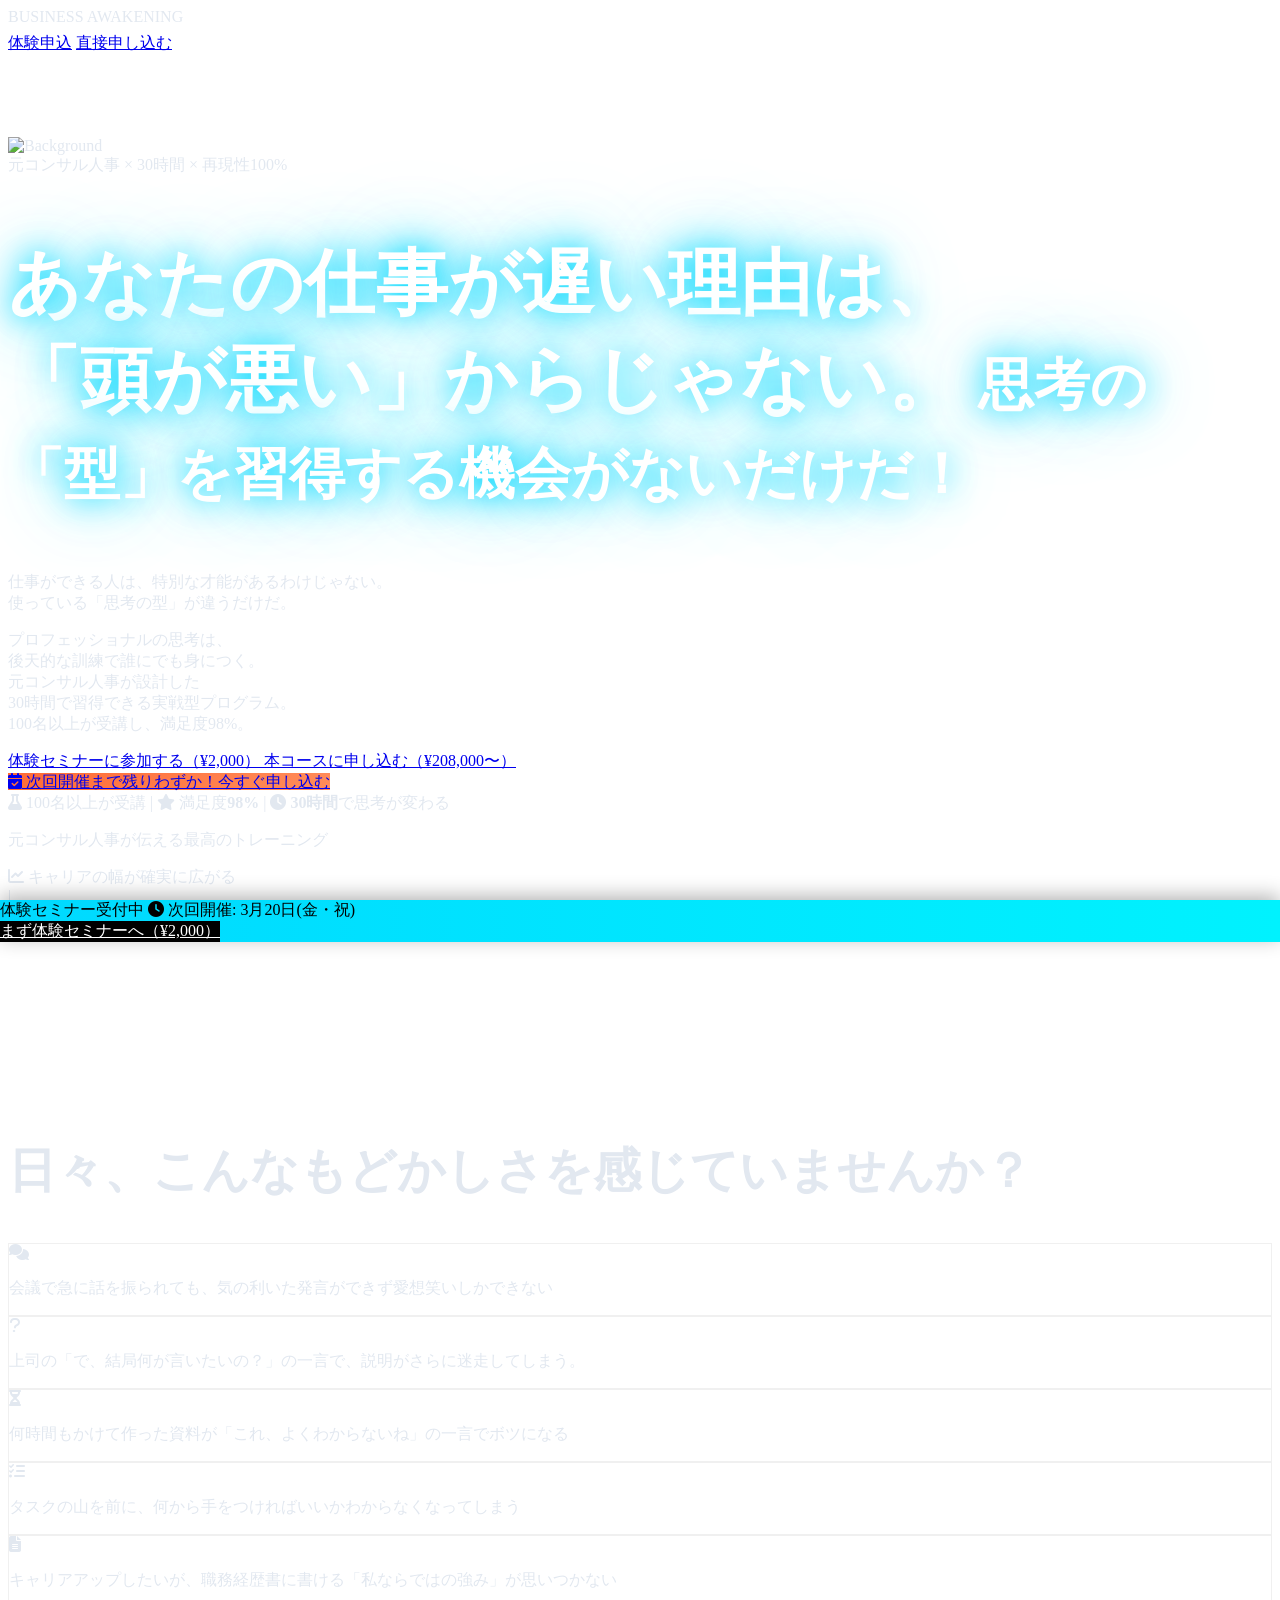
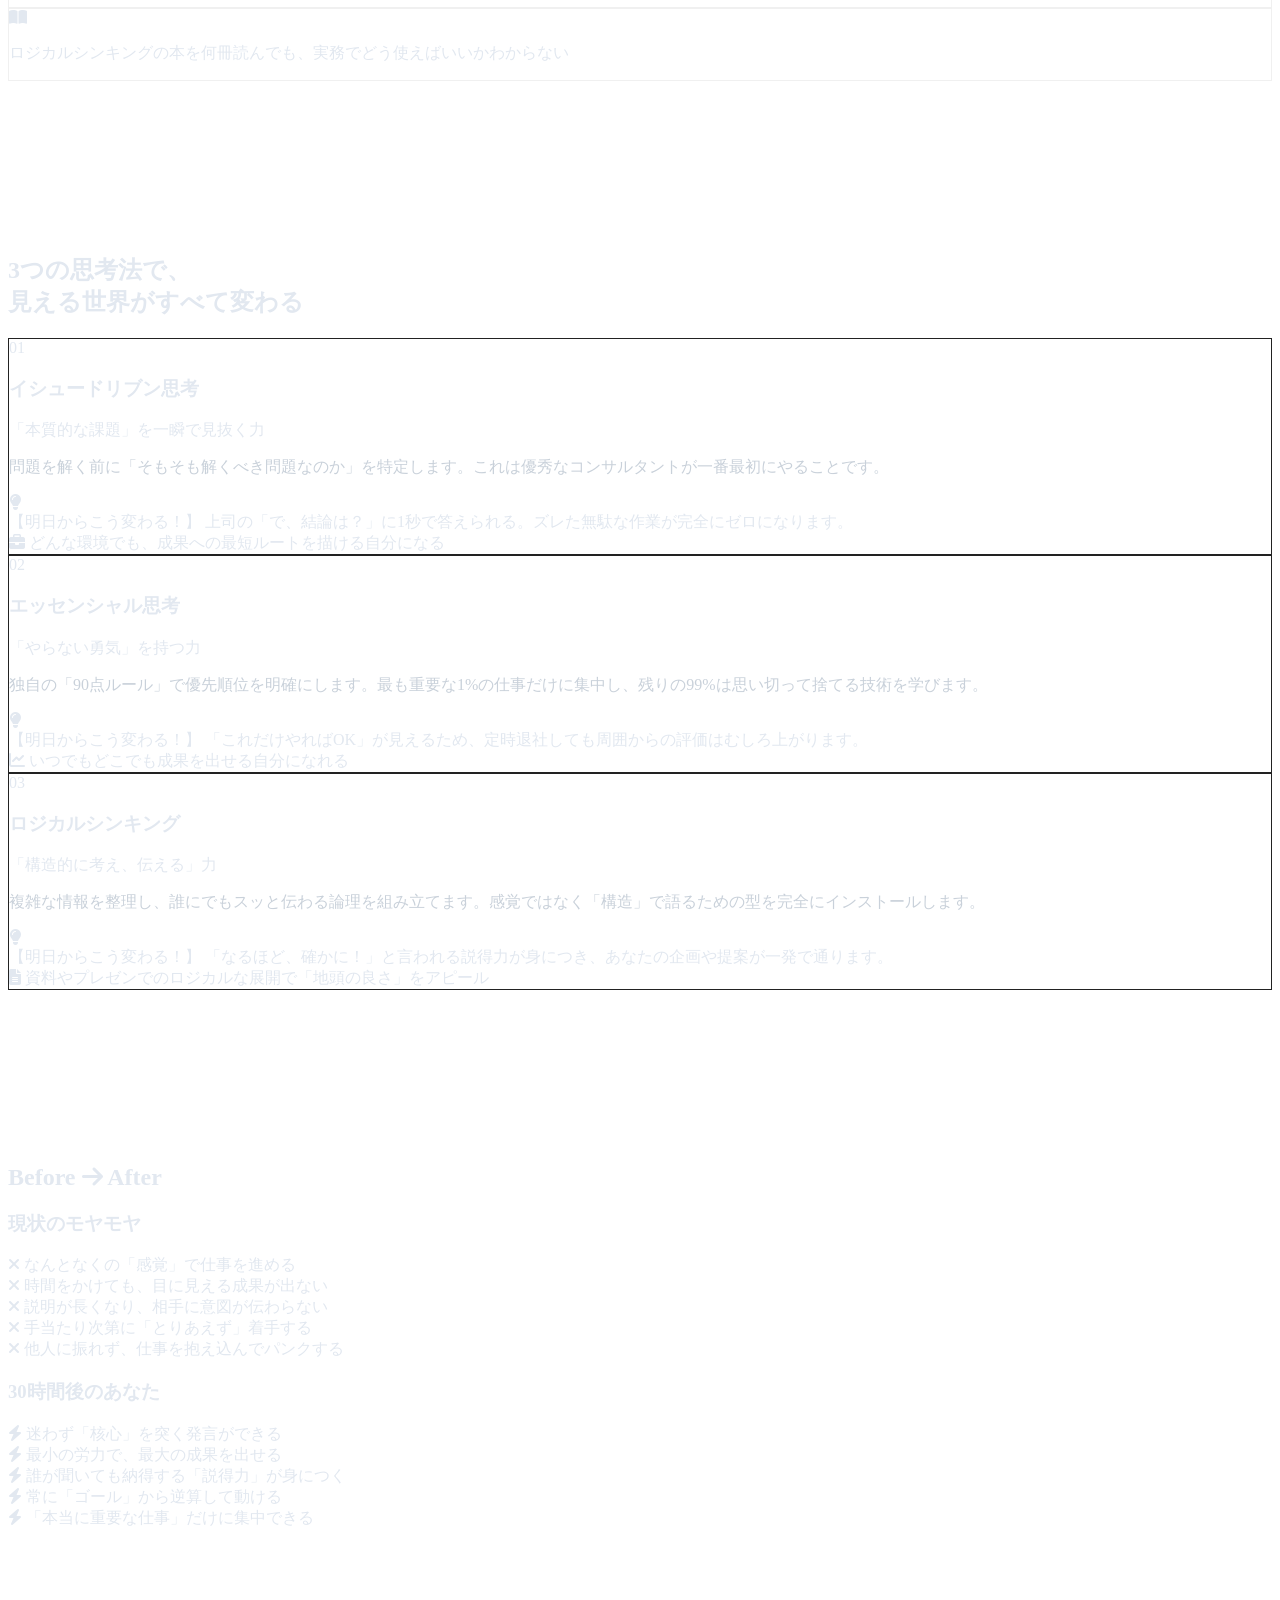
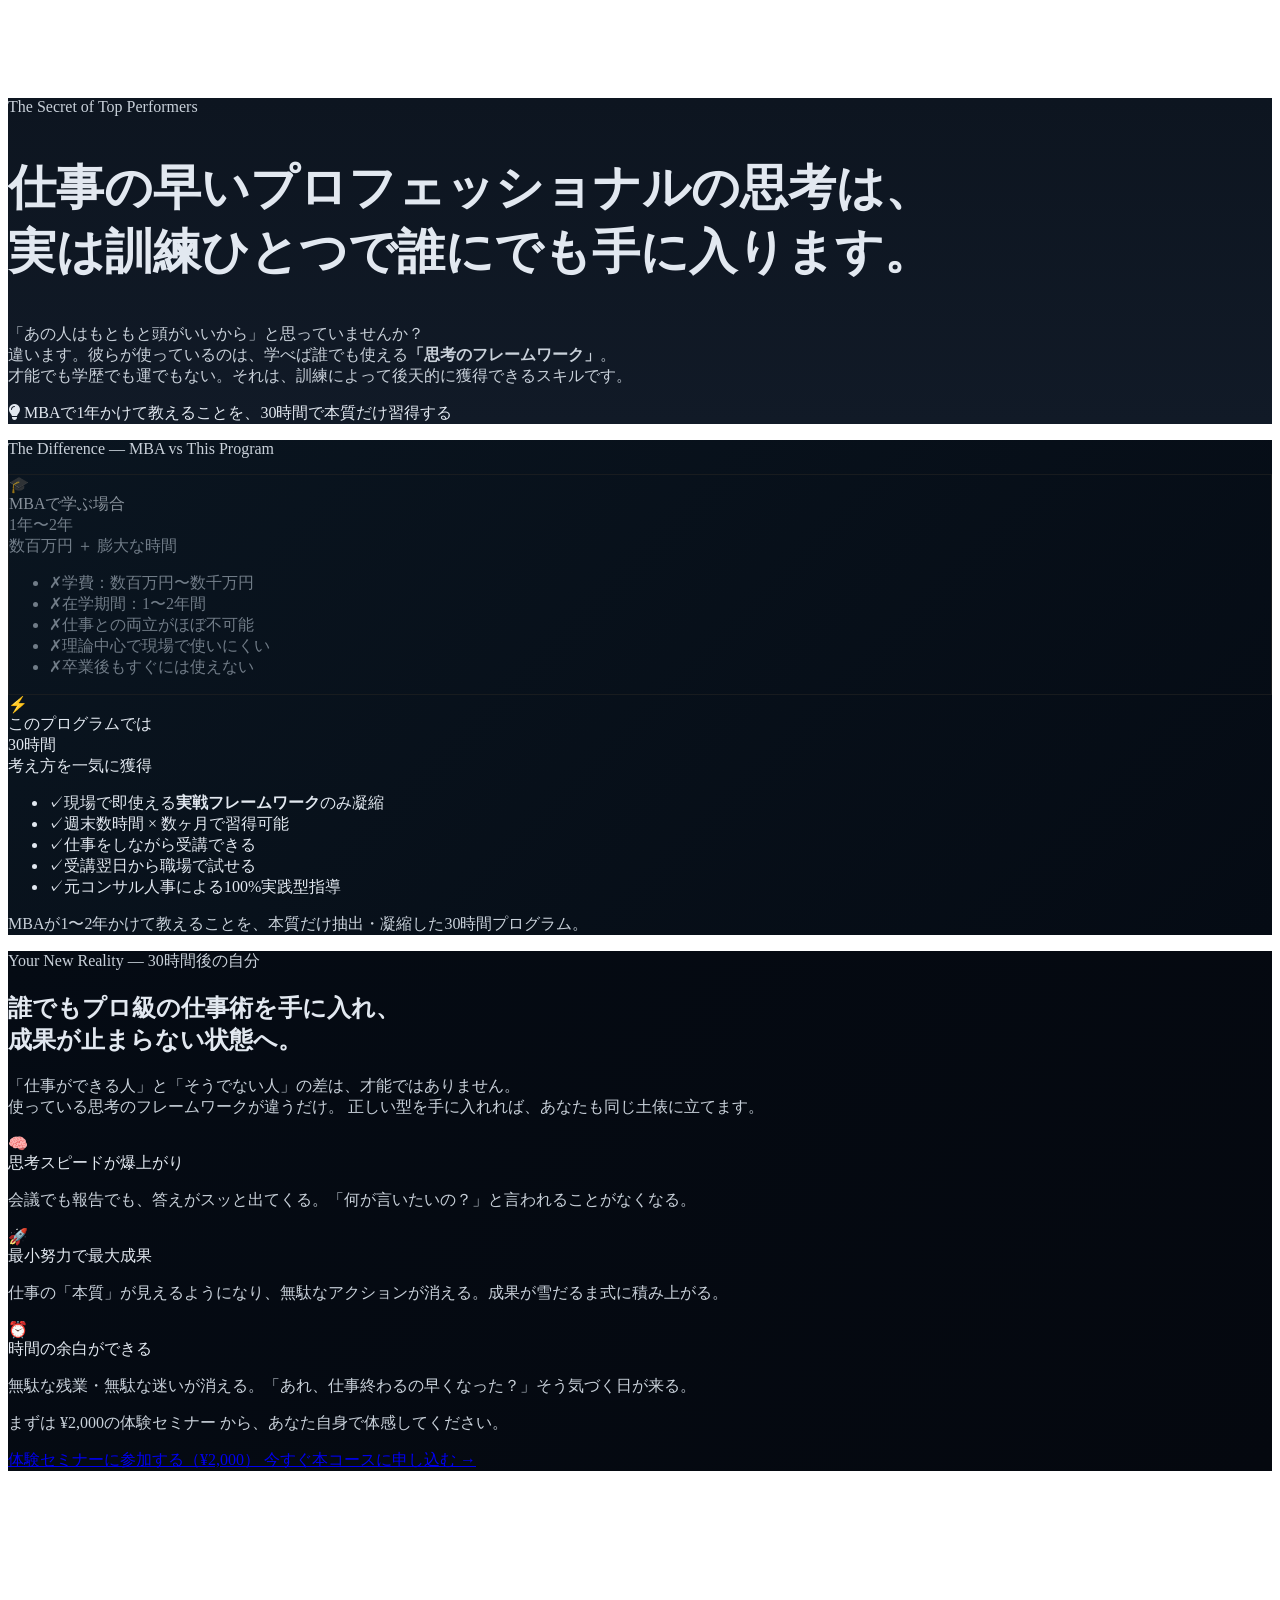
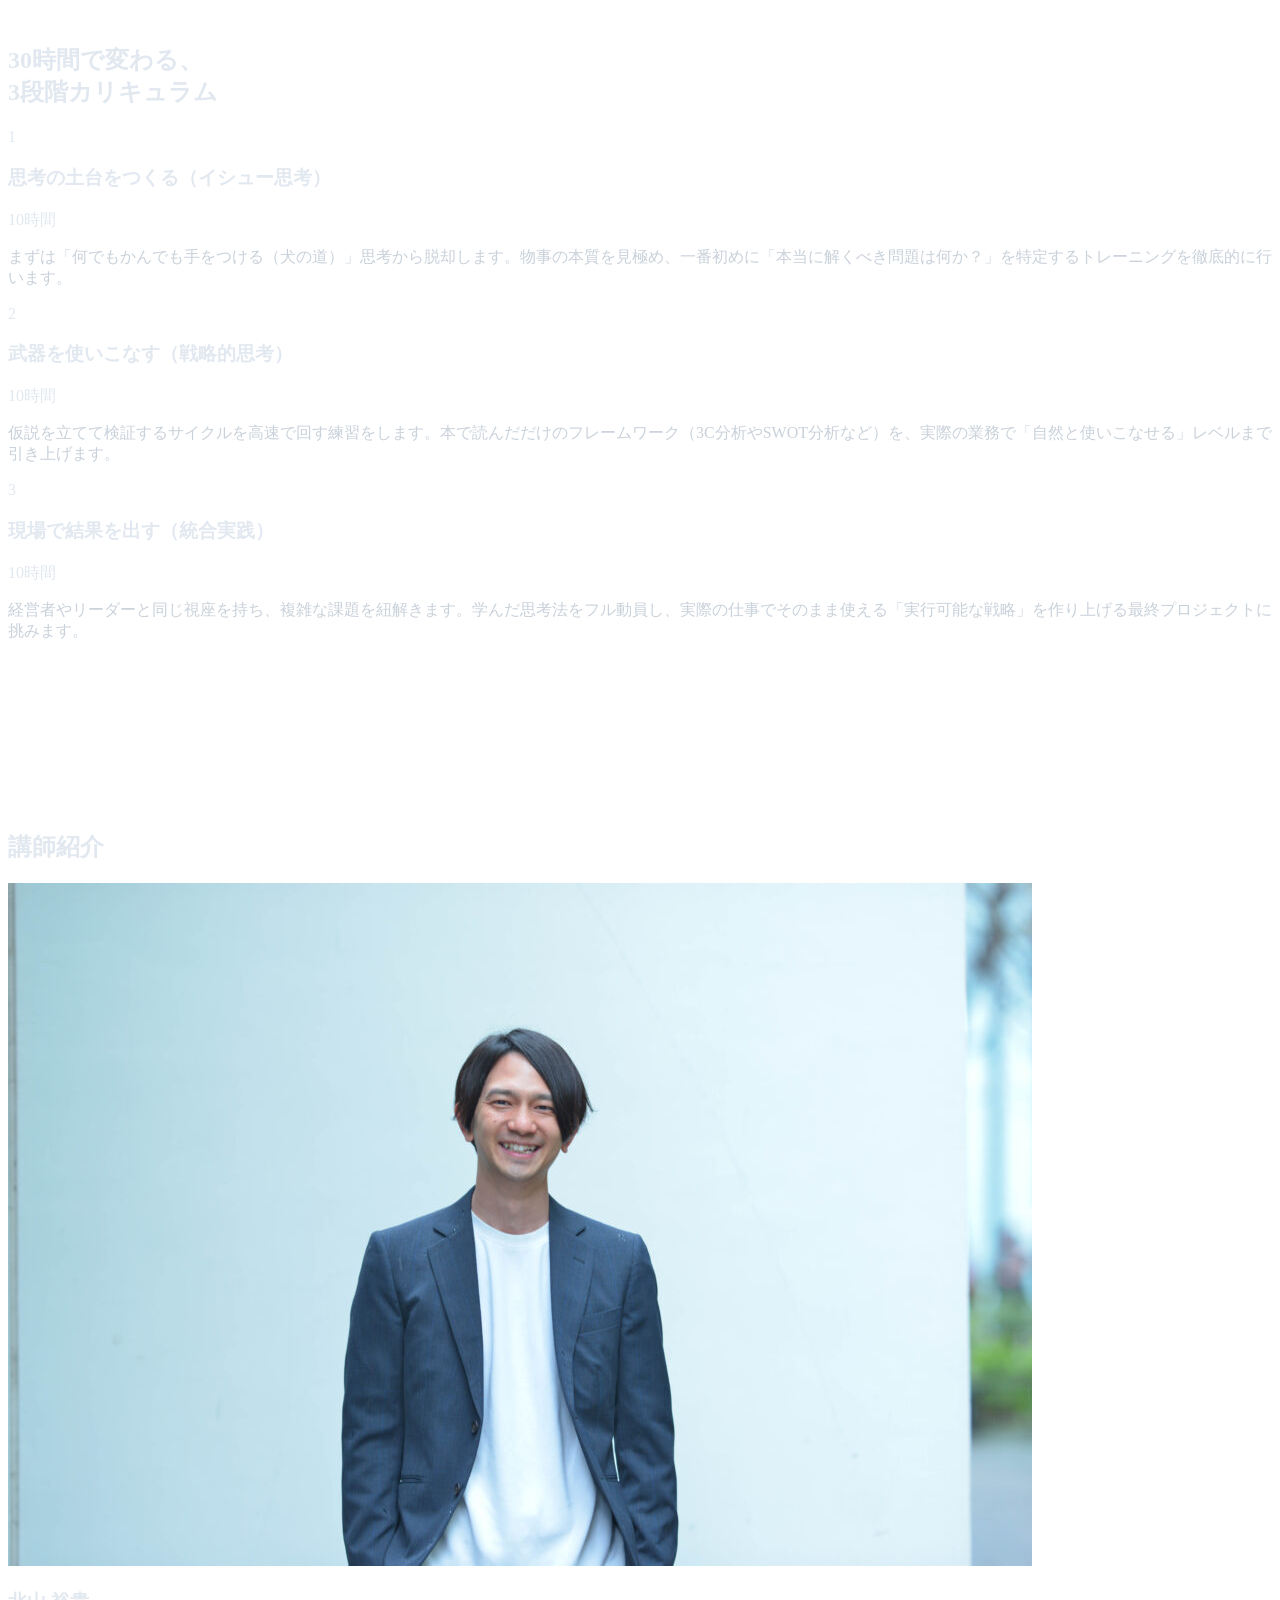
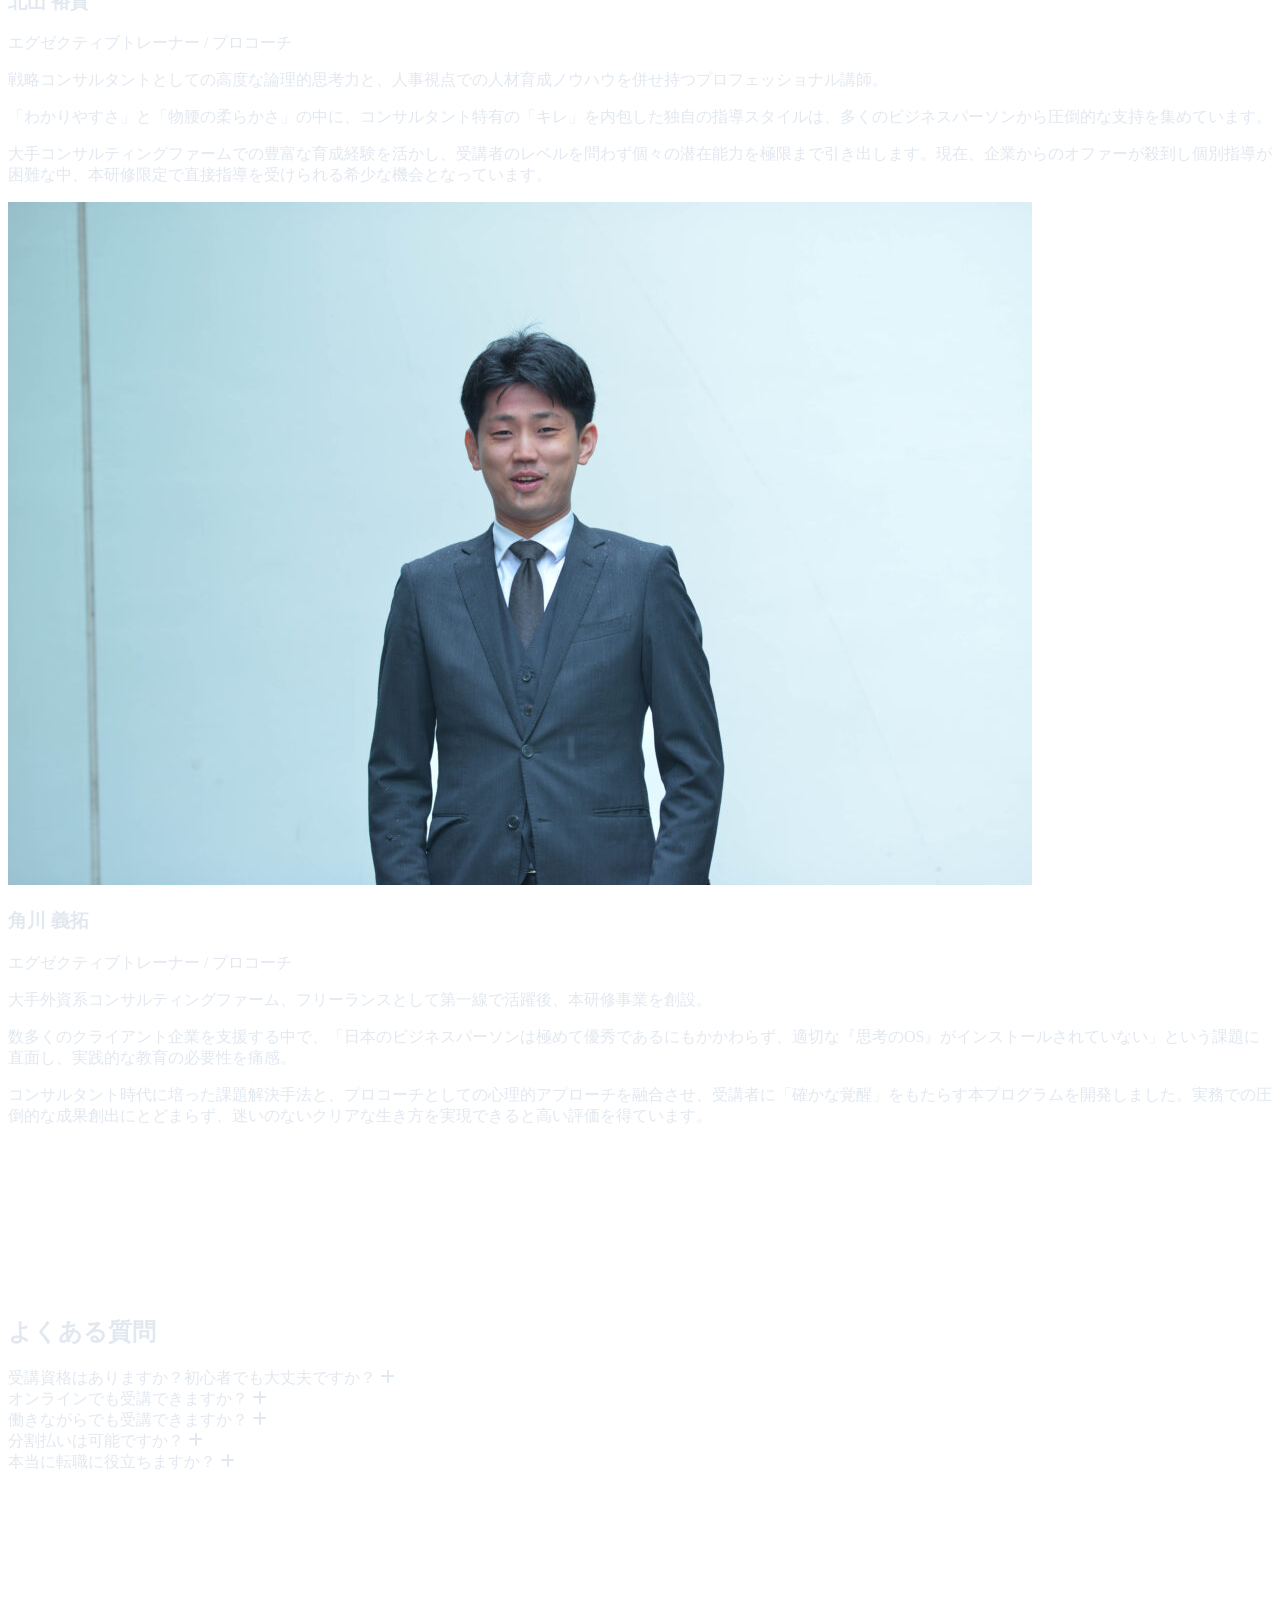
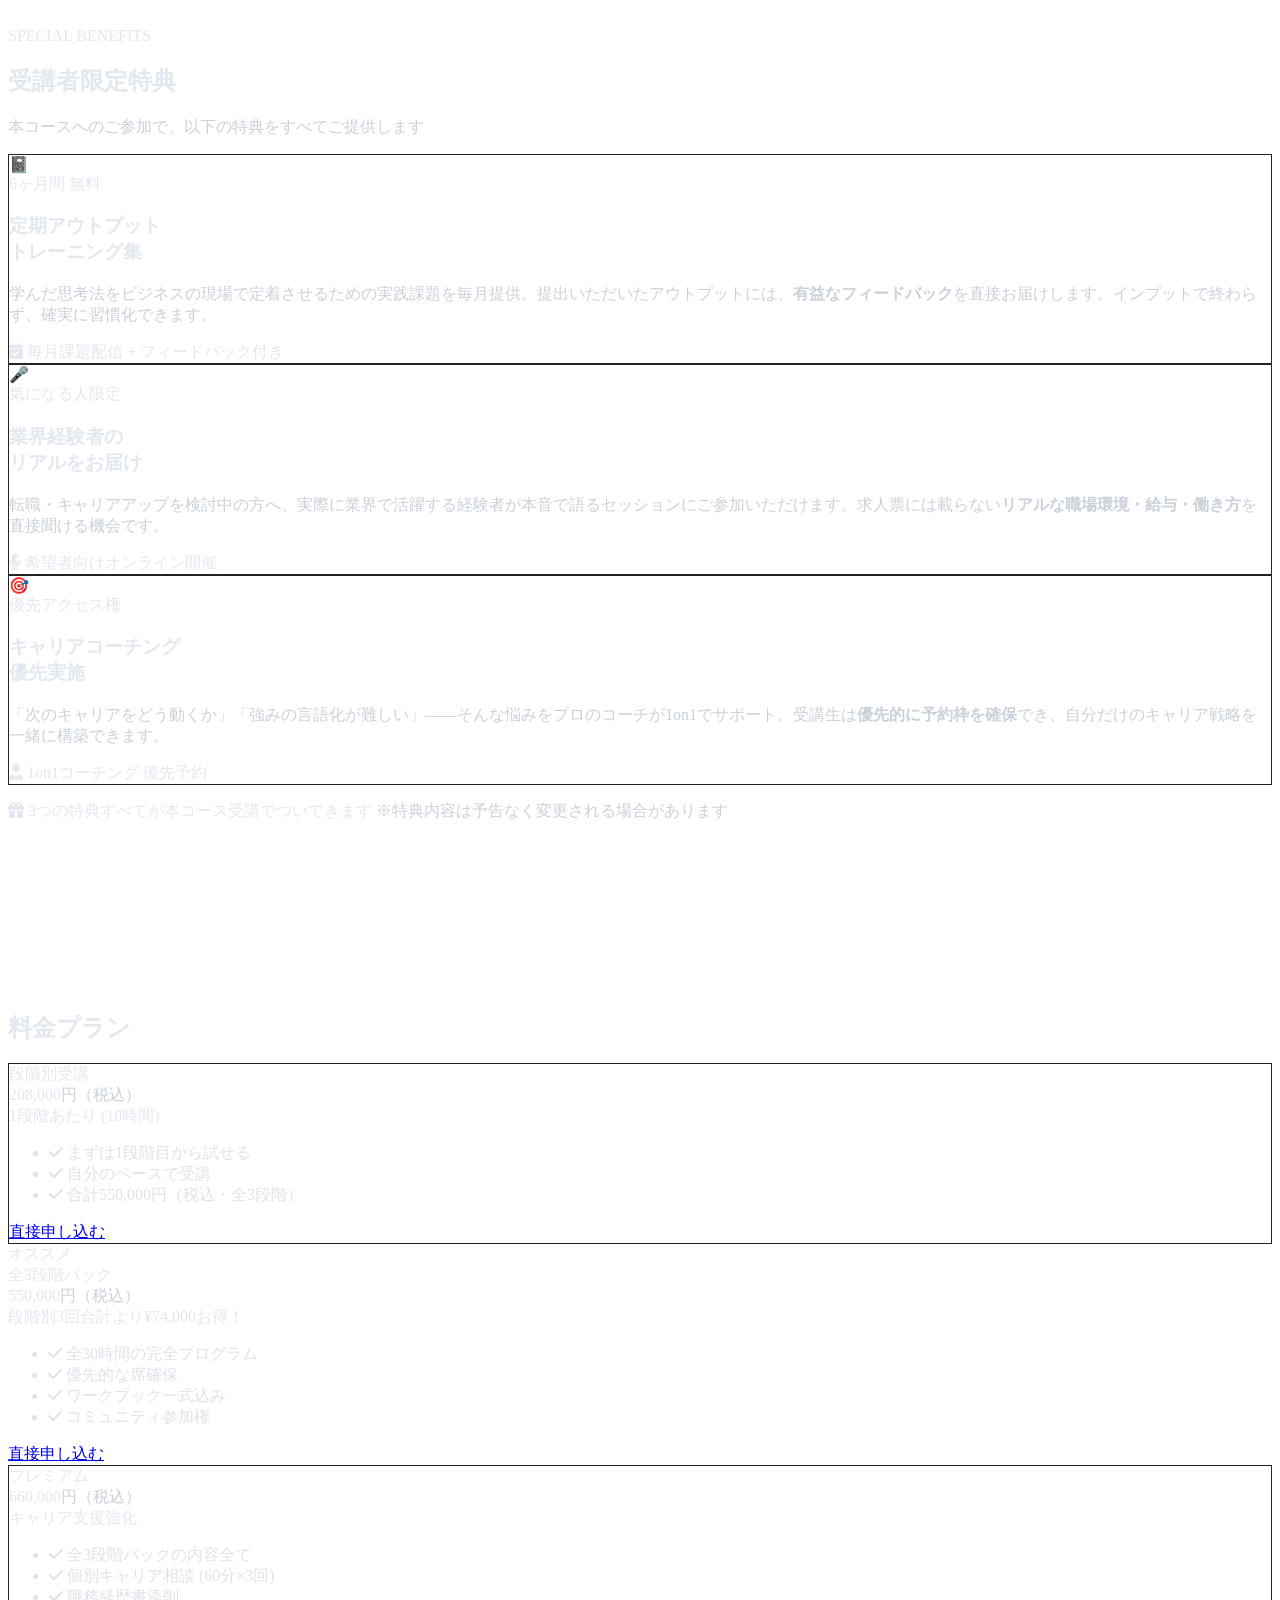
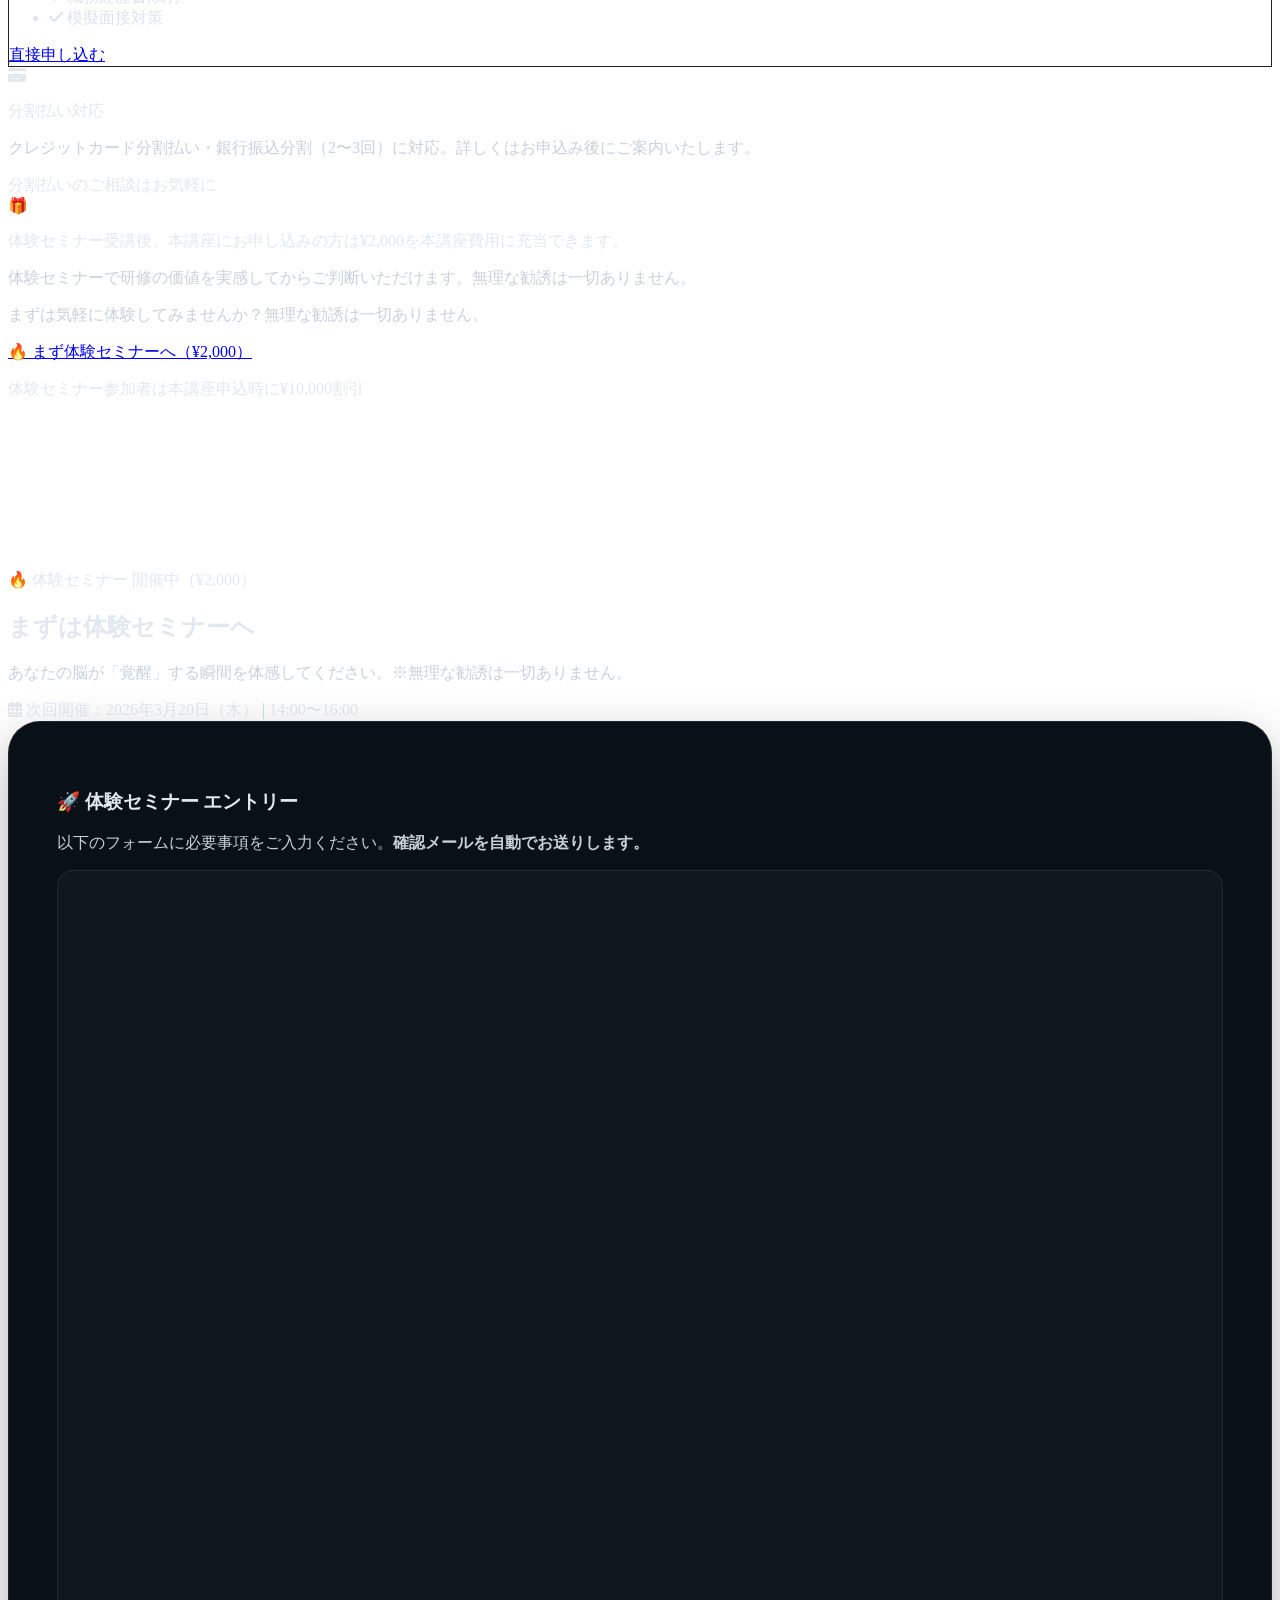
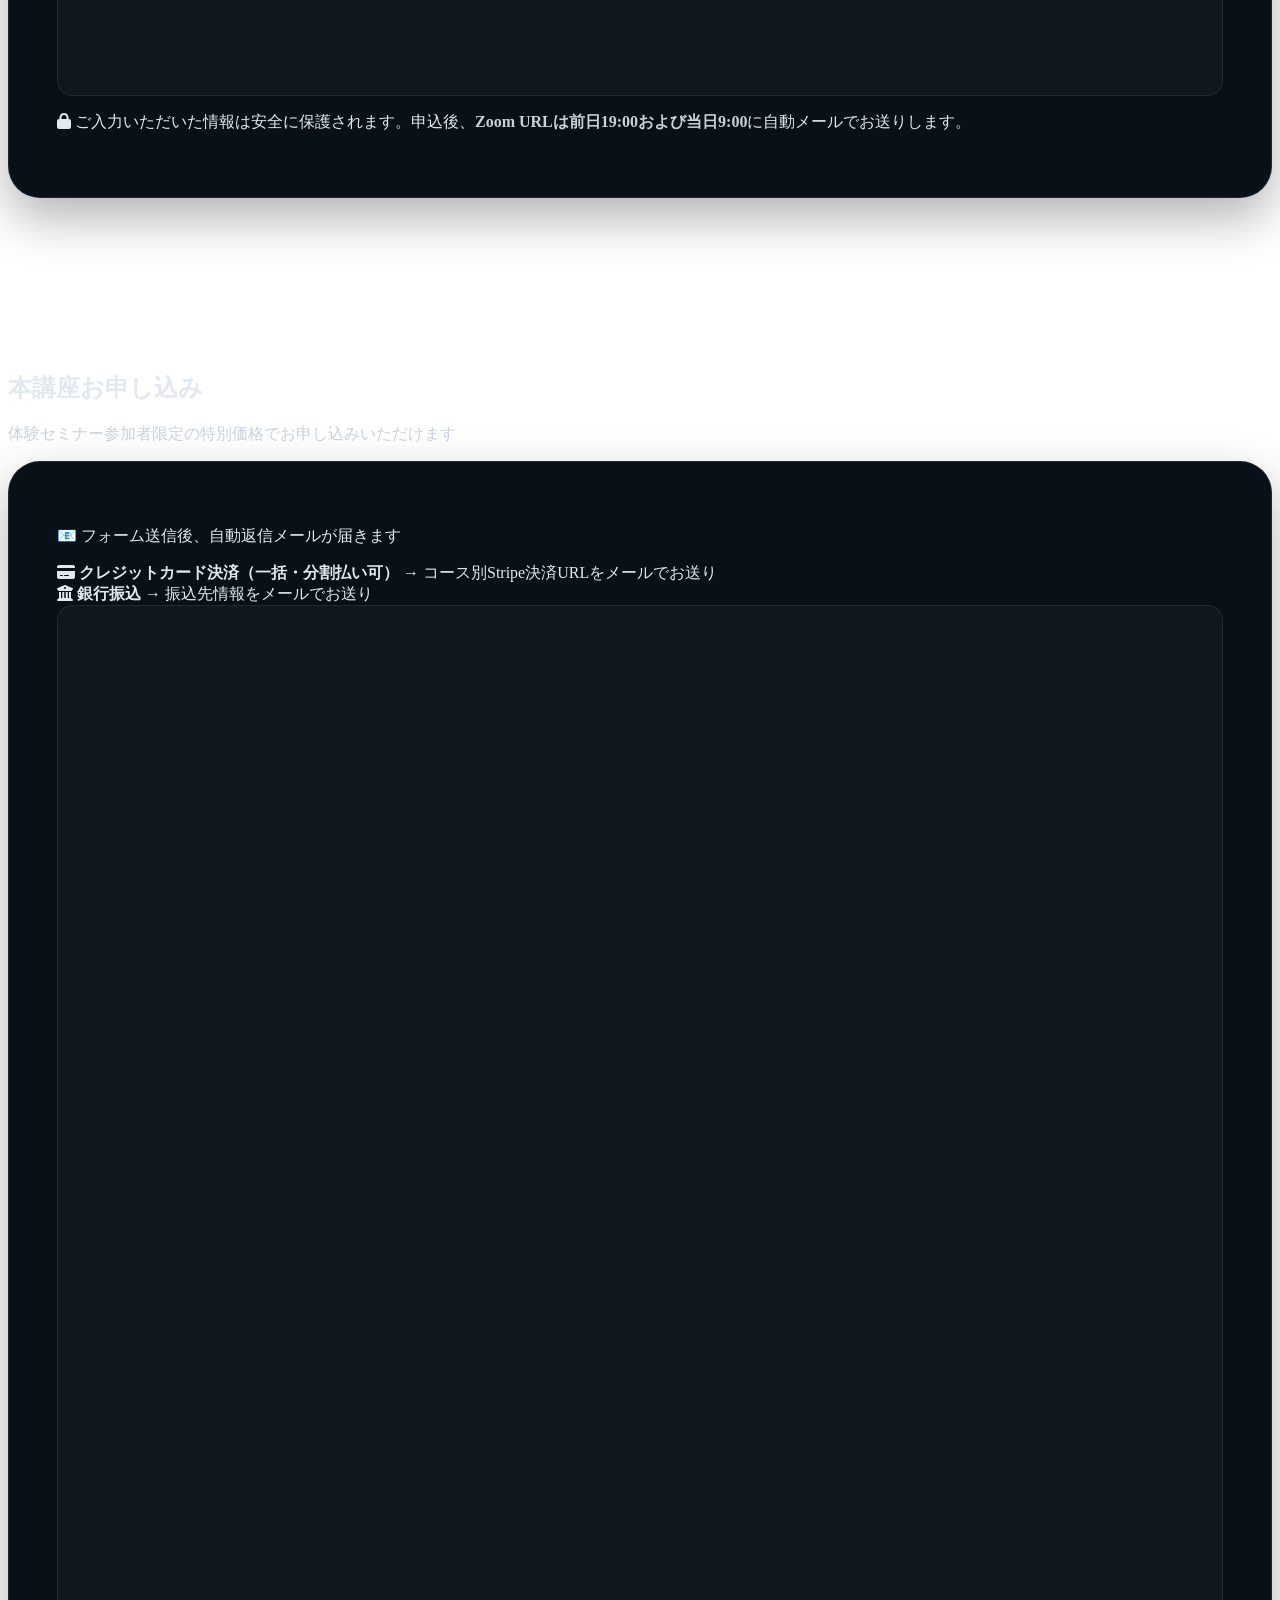
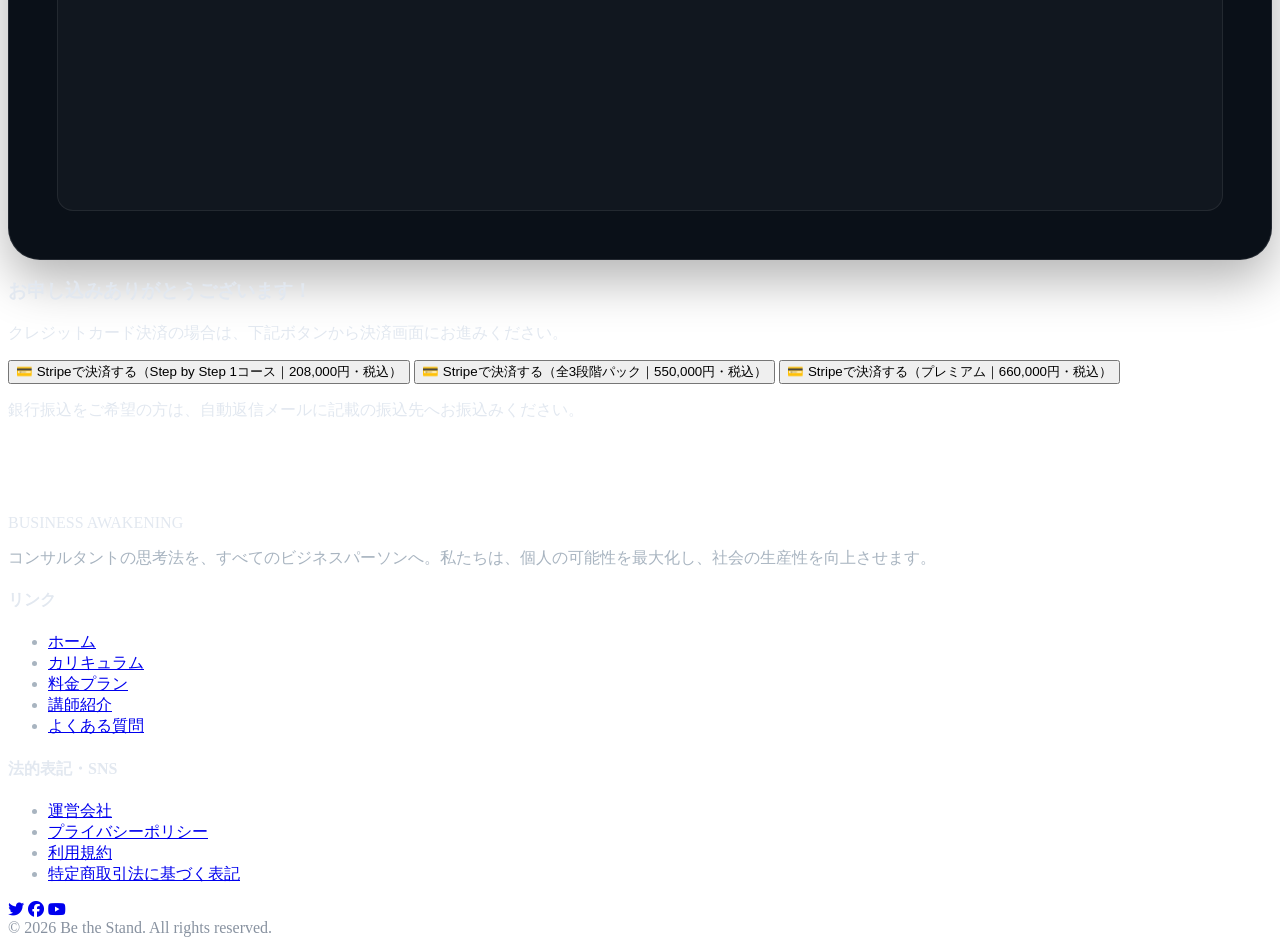
==== index.html @ 169f85e3 "Add files via upload" ====
<!DOCTYPE html>
<html lang="ja" class="scroll-smooth">
<head>
  <!-- Google Tag Manager -->
  <script>(function(w,d,s,l,i){w[l]=w[l]||[];w[l].push({'gtm.start':
  new Date().getTime(),event:'gtm.js'});var f=d.getElementsByTagName(s)[0],
  j=d.createElement(s),dl=l!='dataLayer'?'&l='+l:'';j.async=true;j.src=
  'https://www.googletagmanager.com/gtm.js?id='+i+dl;f.parentNode.insertBefore(j,f);
  })(window,document,'script','dataLayer','GTM-PL9WJMWV');</script>
  <!-- End Google Tag Manager -->

  <meta charset="UTF-8">
  <meta name="viewport" content="width=device-width, initial-scale=1.0, viewport-fit=cover">
  
  <!-- サイトタイトル -->
  <title>ビジネスマン覚醒研修 | あなたの能力覚醒</title>
  
  <!-- OGP設定 -->
  <meta property="og:title" content="ビジネスマン覚醒研修 | あなたの能力覚醒">
  <meta property="og:description" content="「あの人、なんか変わったな」と言われる30時間。元外資系コンサルタントが教える『思考のOS』アップデート講座。体験セミナー受付中。">
  <meta property="og:type" content="website">
  <meta property="og:url" content="https://business-asaking.netlify.app/"> 
  <meta property="og:image" content="https://business-asaking.netlify.app/ogp.jpg"> 
  <meta property="og:site_name" content="ビジネスマン覚醒研修">
  <meta property="og:locale" content="ja_JP">

  <!-- Twitterカード設定 -->
  <meta name="twitter:card" content="summary_large_image">
  <meta name="twitter:title" content="ビジネスマン覚醒研修 | あなたの能力覚醒">
  <meta name="twitter:description" content="「あの人、なんか変わったな」と言われる30時間。思考のOSをアップデートせよ。">
  <meta name="twitter:image" content="https://business-asaking.netlify.app/ogp.jpg">

  <!-- ファビコン設定 -->
  <link rel="icon" href="favicon.png" type="image/png">
  <link rel="apple-touch-icon" href="favicon.png">

  <!-- Resource hints -->
  <link rel="preconnect" href="https://fonts.googleapis.com">
  <link rel="preconnect" href="https://fonts.gstatic.com" crossorigin>
  <link rel="dns-prefetch" href="https://cdnjs.cloudflare.com">
  <link rel="dns-prefetch" href="https://cdn.tailwindcss.com">

  <!-- Tailwind CDN (config must come BEFORE this script) -->
  <script src="https://cdn.tailwindcss.com"></script>

  <!-- Custom styles -->
  <link rel="stylesheet" href="styles.css">
  <link href="https://fonts.googleapis.com/css2?family=Noto+Sans+JP:wght@300;400;500;700;900&display=swap" rel="stylesheet">
  <link rel="stylesheet" href="https://cdnjs.cloudflare.com/ajax/libs/font-awesome/6.4.0/css/all.min.css" media="print" onload="this.media='all'">
  <noscript><link rel="stylesheet" href="https://cdnjs.cloudflare.com/ajax/libs/font-awesome/6.4.0/css/all.min.css"></noscript>

  <script>
    tailwind.config = {
      theme: {
        extend: {
          fontFamily: {
            sans: ['Noto Sans JP', 'sans-serif'],
          },
          colors: {
            brand: {
              black: '#050505',
              blue: '#00D9FF',
              orange: '#FF6B35',
              dark: '#111111',
              gray: '#1a1a1a'
            }
          }
        }
      }
    }
  </script>
</head>
<body class="antialiased selection:bg-brand-blue selection:text-black font-sans">
  <!-- Google Tag Manager (noscript) -->
  <noscript><iframe src="https://www.googletagmanager.com/ns.html?id=GTM-PL9WJMWV"
  height="0" width="0" style="display:none;visibility:hidden"></iframe></noscript>
  <!-- End Google Tag Manager (noscript) -->

  <!-- 固定CTAボタン（スクロール時表示） -->
  <div id="floating-cta" class="transition-colors duration-500">
    <div class="max-w-7xl mx-auto px-4 md:px-6 py-3 md:py-4 flex items-center justify-between gap-3">
      <!-- 左：テキスト情報 -->
      <div id="fcta-text" class="min-w-0">
        <span id="fcta-label" class="font-bold text-sm md:text-base block leading-snug truncate">体験セミナー受付中</span>
        <span id="fcta-sub" class="text-xs opacity-80 flex items-center gap-1"><i class="fas fa-clock"></i> <span id="fcta-sub-text">次回開催: 3月20日(金・祝)</span></span>
      </div>
      <!-- 右：CTAボタン（スクロール深度で変化） -->
      <a id="fcta-btn"
         href="https://docs.google.com/forms/d/e/1FAIpQLSeyOZymUPss9dDELMvaRgd3dVkD0wESOj8tNZwcoSqpw1XI_A/viewform"
         target="_blank" rel="noopener"
         class="shrink-0 font-bold py-2.5 px-4 md:py-3 md:px-8 rounded-full transition-all duration-300 text-xs sm:text-sm md:text-base whitespace-nowrap flex items-center justify-center text-center">
        まず体験セミナーへ（¥2,000）
      </a>
    </div>
  </div>

  <!-- Exit Intent Popup -->
  <div id="exit-popup">
    <div class="bg-brand-dark border border-brand-blue rounded-3xl p-12 max-w-2xl mx-4 relative">
      <button onclick="closeExitPopup()" class="absolute top-4 right-4 text-white hover:text-brand-blue text-2xl">
        <i class="fas fa-times"></i>
      </button>
      
      <div class="text-center">
        <div class="text-6xl mb-6">⚡</div>
        <h3 class="text-3xl font-black text-white mb-4">ちょっと待ってください！</h3>
        <p class="text-xl text-gray-300 mb-8">
          今だけの<span class="text-brand-orange font-bold">特別割引</span>をご用意しています
        </p>
        
        <div class="bg-brand-orange/10 border border-brand-orange rounded-2xl p-6 mb-8">
          <p class="text-brand-orange font-bold text-lg mb-2">🎁 体験セミナー特典</p>
          <p class="text-white text-2xl font-black">当日決定で <span class="text-brand-blue">¥10,000 OFF</span></p>
          <p class="text-sm text-gray-400 mt-2">体験セミナー当日にお申し込みの方限定</p>
        </div>

        <a href="#cta" onclick="closeExitPopup()" class="btn-glow inline-block bg-brand-blue text-black font-bold text-lg py-4 px-12 rounded-full mb-3">
          体験セミナーに申し込む（¥2,000）
        </a>
        <a href="#main-course" onclick="closeExitPopup()" class="inline-block text-white/70 text-sm underline hover:text-white transition-colors mt-2">
          直接申し込む
        </a>
      </div>
    </div>
  </div>

  <!-- フォーム自動保存通知 -->
  <div id="form-save-notification" class="form-save-notification">
    <i class="fas fa-check-circle mr-2"></i>入力内容を保存しました
  </div>

  <!-- Navigation -->
  <nav id="navbar" class="fixed top-0 left-0 w-full z-50 py-4 md:py-6 transition-all duration-300">
    <div class="max-w-7xl mx-auto px-4 md:px-12 flex justify-between items-center">
      <div class="font-black text-xl tracking-wider text-white">
        BUSINESS <span class="text-brand-blue">AWAKENING</span>
      </div>
      <a href="#cta" class="bg-brand-blue text-black font-bold py-2 px-5 rounded-full text-xs hover:opacity-90 transition-opacity shadow-[0_4px_14px_rgba(0,217,255,0.2)] min-h-[36px] inline-flex items-center">体験申込</a>
              <a href="#main-course" class="nav-secondary hidden sm:inline-block bg-white text-black font-bold py-2 px-4 rounded-full text-xs hover:bg-gray-100 transition-colors shadow-[0_4px_14px_rgba(0,0,0,0.1)]">直接申し込む</a>
    </div>
  </nav>

  <!-- Section 1: Hero -->
  <section id="hero" class="relative min-h-[100svh] flex items-center justify-center overflow-hidden pt-20 pb-12">
      <div class="hero-dot" data-dot="1"></div>
      <div class="hero-dot" data-dot="2"></div>
    </div>
    <!-- Background Image with Overlay -->
    <div class="absolute inset-0 z-0">
      <img src="https://images.unsplash.com/photo-1550751827-4bd374c3f58b?q=80&w=2070&auto=format&fit=crop" alt="Background" class="w-full h-full object-cover opacity-30" loading="lazy">
      <div class="absolute inset-0 bg-gradient-to-b from-brand-black via-brand-black/80 to-brand-black"></div>
    </div>

    <!-- Lighting Effects -->
    <div class="absolute inset-0 bg-[radial-gradient(circle_at_50%_30%,rgba(0,217,255,0.15)_0%,transparent_50%)] z-0 pointer-events-none"></div>
    
    <div class="max-w-5xl mx-auto px-6 relative z-10 text-center">
      <!-- ===== [A/B-TEST: HERO-COPY] variant=story | variant=original ===== -->
      <div class="reveal text-brand-blue font-black tracking-[0.3em] text-xs mb-5 uppercase" style="transition-delay:0.05s">
        元コンサル人事 × 30時間 × 再現性100%
      </div>
      
      <h1 class="reveal fluid-h1 font-black leading-[1.2] tracking-tight mb-5 hero-title-glow">
        あなたの仕事が遅い理由は、<br>
        <span class="text-brand-orange">「頭が悪い」からじゃない。</span>
        <span class="block mt-1 text-brand-blue" style="font-size:clamp(1.3rem,4vw + 0.5rem, 3.5rem)">思考の「型」を習得する機会がないだけだ！</span>
      </h1>
      <div class="reveal mb-8 tracking-wide max-w-3xl mx-auto leading-relaxed" style="transition-delay: 0.2s">
        <p class="text-lg md:text-xl font-bold text-white mb-3 drop-shadow-[0_4px_10px_rgba(0,0,0,0.8)]">仕事ができる人は、特別な才能があるわけじゃない。<br class="sm:hidden">使っている「思考の型」が違うだけだ。</p>
        <p class="text-base md:text-lg text-gray-300 font-bold drop-shadow-[0_4px_10px_rgba(0,0,0,0.8)] leading-relaxed">プロフェッショナルの思考は、<br class="sm:hidden"><span class="text-brand-blue">後天的な訓練で誰にでも身につく</span>。<br class="sm:hidden">元コンサル人事が設計した<br class="sm:hidden"><span class="text-brand-orange">30時間で習得できる実戦型プログラム</span>。<br class="sm:hidden">100名以上が受講し、満足度98%。</p>
      </div>
      
      <div class="reveal flex flex-col sm:flex-row items-center justify-center gap-3" style="transition-delay: 0.4s">
        <a href="#cta" class="btn-glow bg-brand-blue text-black font-bold text-base sm:text-lg py-4 px-7 rounded-full w-full sm:w-auto flex items-center justify-center text-center leading-tight shadow-[0_0_30px_rgba(0,217,255,0.4)] min-h-[52px]">
          体験セミナーに参加する<span class="text-xs sm:text-sm ml-1 opacity-80">（¥2,000）</span>
        </a>
        <a href="#main-course" class="bg-white/10 border border-white/30 text-white font-bold text-base sm:text-lg py-4 px-7 rounded-full w-full sm:w-auto flex items-center justify-center text-center leading-tight hover:bg-white/20 transition-colors min-h-[52px]">
          本コースに申し込む<span class="text-xs sm:text-sm ml-1 text-brand-blue opacity-80">（¥208,000〜）</span>
        </a>
      </div>

      <!-- 期間限定バッジ -->
      <a href="https://docs.google.com/forms/d/e/1FAIpQLSeyOZymUPss9dDELMvaRgd3dVkD0wESOj8tNZwcoSqpw1XI_A/viewform" target="_blank" rel="noopener" class="reveal mt-6 inline-flex items-center gap-3 seats-counter text-white font-black px-5 py-3 rounded-full text-sm sm:text-base cursor-pointer" style="transition-delay: 0.5s">
        <i class="fas fa-calendar-check"></i>
        <span>次回開催まで残りわずか！今すぐ申し込む</span>
      </a>

      <div class="reveal mt-5 flex flex-wrap justify-center items-center gap-x-4 gap-y-2 text-xs sm:text-sm text-gray-400 font-medium" style="transition-delay: 0.6s">
        <span class="flex items-center gap-2"><i class="fas fa-flask text-brand-blue"></i> 100名以上が受講</span>
        <span class="text-gray-700">|</span>
        <span class="flex items-center gap-2"><i class="fas fa-star text-brand-orange"></i> 満足度<strong class="text-brand-orange">98%</strong></span>
        <span class="text-gray-700">|</span>
        <span class="flex items-center gap-2"><i class="fas fa-clock text-brand-blue"></i> <strong class="text-white">30時間</strong>で思考が変わる</span>
      </div>

      <!-- Badge -->
      <div class="reveal mt-8 inline-block bg-gradient-to-br from-[#111]/90 to-[#0a101a]/90 backdrop-blur-md border border-brand-blue/30 rounded-2xl py-4 px-6 md:px-10" style="transition-delay: 0.8s">
        <p class="text-brand-blue text-xs font-bold mb-2 tracking-wider">元コンサル人事が伝える最高のトレーニング</p>
        <div class="flex flex-col sm:flex-row items-center justify-center gap-3 font-bold text-sm sm:text-base">
          <div class="flex items-center gap-2">
            <i class="fas fa-chart-line text-brand-orange"></i>
            <span class="text-white">キャリアの幅が確実に広がる</span>
          </div>
          <span class="text-gray-600 hidden sm:inline">|</span>
          <div class="flex items-center gap-2">
            <i class="fas fa-gem text-brand-orange"></i>
            <span class="text-white">年収という形で自分の価値を高める</span>
          </div>
        </div>
      </div>

      <!-- Scroll Indicator -->
      <div class="mt-10 flex flex-col items-center text-gray-500 opacity-50 animate-bounce">
        <span class="text-xs mb-1">Scroll</span>
        <i class="fas fa-chevron-down text-xl"></i>
      </div>
    </div>
  </section>


  <!-- ===== ストーリー型ヒーローセクション ===== -->
  <!-- ===== /ストーリー型ヒーローセクション ===== -->

  <!-- Section 2: Problem -->
  <section id="problem" class="bg-white text-gray-900 py-16">
    <div class="max-w-7xl mx-auto px-6">
      <div class="text-center mb-10">
        <h2 class="reveal font-black tracking-tight leading-tight" style="font-size:clamp(1.35rem, 3.5vw + 0.5rem, 3rem);">
          日々、こんな<span class="text-brand-blue whitespace-nowrap">もどかしさ</span>を感じていませんか？
        </h2>
      </div>

      <div class="grid grid-cols-1 md:grid-cols-2 lg:grid-cols-3 gap-8">
        <div class="reveal light-card rounded-2xl p-7 md:p-10 text-center md:text-left">
          <i class="fas fa-comments text-4xl text-brand-orange mb-6 block"></i>
          <p class="text-lg font-bold text-gray-800 leading-relaxed text-balance">会議で急に話を振られても、気の利いた発言ができず愛想笑いしかできない</p>
        </div>
        <div class="reveal light-card rounded-2xl p-7 md:p-10 text-center md:text-left" style="transition-delay: 0.1s">
          <i class="fas fa-question text-4xl text-brand-orange mb-6 block"></i>
          <p class="text-base font-bold text-gray-800 leading-relaxed text-balance">上司の「で、結局何が言いたいの？」の一言で、説明がさらに迷走してしまう。</p>
        </div>
        <div class="reveal light-card rounded-2xl p-7 md:p-10 text-center md:text-left" style="transition-delay: 0.2s">
          <i class="fas fa-hourglass-half text-4xl text-brand-orange mb-6 block"></i>
          <p class="text-base font-bold text-gray-800 leading-relaxed text-balance">何時間もかけて作った資料が「これ、よくわからないね」の一言でボツになる</p>
        </div>
        <div class="reveal light-card rounded-2xl p-7 md:p-10 text-center md:text-left" style="transition-delay: 0.3s">
          <i class="fas fa-tasks text-4xl text-brand-orange mb-6 block"></i>
          <p class="text-base font-bold text-gray-800 leading-relaxed text-balance">タスクの山を前に、何から手をつければいいかわからなくなってしまう</p>
        </div>
        <div class="reveal light-card rounded-2xl p-7 md:p-10 text-center md:text-left" style="transition-delay: 0.4s">
          <i class="fas fa-file-alt text-4xl text-brand-orange mb-6 block"></i>
          <p class="text-base font-bold text-gray-800 leading-relaxed text-balance">キャリアアップしたいが、職務経歴書に書ける「私ならではの強み」が思いつかない</p>
        </div>
        <div class="reveal light-card rounded-2xl p-7 md:p-10 text-center md:text-left" style="transition-delay: 0.5s">
          <i class="fas fa-book-open text-4xl text-brand-orange mb-6 block"></i>
          <p class="text-base font-bold text-gray-800 leading-relaxed text-balance">ロジカルシンキングの本を何冊読んでも、実務でどう使えばいいかわからない</p>
        </div>
      </div>
    </div>
  </section>

  <!-- Section 3: Solution -->
  <section id="solution" class="py-16 bg-brand-black relative">
    <div class="max-w-7xl mx-auto px-6">
      <div class="text-center mb-10">
        <h2 class="reveal text-3xl md:text-5xl font-black tracking-tight text-white leading-tight">
          3つの思考法で、<br>
          <span class="text-brand-blue whitespace-nowrap">見える世界がすべて変わる</span>
        </h2>
      </div>

      <div class="grid grid-cols-1 lg:grid-cols-3 gap-10">
        <!-- Solution 1 -->
        <div class="reveal glass-card rounded-[2rem] p-10 md:p-12 relative flex flex-col h-full overflow-hidden">
          <div class="absolute top-4 right-8 text-[6rem] font-black text-white/[0.03] leading-none select-none">01</div>
          <h3 class="text-2xl font-bold text-white mb-4 relative z-10">イシュードリブン思考</h3>
          <p class="text-brand-blue font-bold mb-6 relative z-10">「本質的な課題」を一瞬で見抜く力</p>
          <p class="text-gray-400 leading-relaxed relative z-10 flex-grow">
            問題を解く前に「そもそも解くべき問題なのか」を特定します。これは優秀なコンサルタントが一番最初にやることです。
          </p>
          
          <div class="mt-8 relative z-10">
            <div class="bg-gradient-to-r from-brand-orange/20 to-transparent border border-brand-orange/30 rounded-xl p-4 flex items-start gap-3 mb-4 overflow-hidden">
              <i class="fas fa-lightbulb text-brand-orange mt-1 text-xl drop-shadow-[0_0_8px_rgba(255,107,53,0.8)]"></i>
              <div>
                <span class="font-bold text-white block mb-1">【明日からこう変わる！】</span>
                <span class="text-xs text-gray-300 break-words leading-relaxed block">上司の「で、結論は？」に1秒で答えられる。ズレた無駄な作業が完全にゼロになります。</span>
              </div>
            </div>
            <div class="flex items-center gap-3 text-brand-orange font-medium text-sm pl-2">
              <i class="fas fa-briefcase"></i> どんな環境でも、成果への最短ルートを描ける自分になる
            </div>
          </div>
        </div>

        <!-- Solution 2 -->
        <div class="reveal glass-card rounded-[2rem] p-10 md:p-12 relative flex flex-col h-full overflow-hidden" style="transition-delay: 0.2s">
          <div class="absolute top-4 right-8 text-[6rem] font-black text-white/[0.03] leading-none select-none">02</div>
          <h3 class="text-2xl font-bold text-white mb-4 relative z-10">エッセンシャル思考</h3>
          <p class="text-brand-blue font-bold mb-6 relative z-10">「やらない勇気」を持つ力</p>
          <p class="text-gray-400 leading-relaxed relative z-10 flex-grow">
            独自の「90点ルール」で優先順位を明確にします。最も重要な1%の仕事だけに集中し、残りの99%は思い切って捨てる技術を学びます。
          </p>
          
          <div class="mt-8 relative z-10">
            <div class="bg-gradient-to-r from-brand-orange/20 to-transparent border border-brand-orange/30 rounded-xl p-4 flex items-start gap-3 mb-4 overflow-hidden">
              <i class="fas fa-lightbulb text-brand-orange mt-1 text-xl drop-shadow-[0_0_8px_rgba(255,107,53,0.8)]"></i>
              <div>
                <span class="font-bold text-white block mb-1">【明日からこう変わる！】</span>
                <span class="text-xs text-gray-300 break-words leading-relaxed block">「これだけやればOK」が見えるため、定時退社しても周囲からの評価はむしろ上がります。</span>
              </div>
            </div>
            <div class="flex items-center gap-3 text-brand-orange font-medium text-sm pl-2">
              <i class="fas fa-chart-line"></i> いつでもどこでも成果を出せる自分になれる
            </div>
          </div>
        </div>

        <!-- Solution 3 -->
        <div class="reveal glass-card rounded-[2rem] p-10 md:p-12 relative flex flex-col h-full overflow-hidden" style="transition-delay: 0.4s">
          <div class="absolute top-4 right-8 text-[6rem] font-black text-white/[0.03] leading-none select-none">03</div>
          <h3 class="text-2xl font-bold text-white mb-4 relative z-10">ロジカルシンキング</h3>
          <p class="text-brand-blue font-bold mb-6 relative z-10">「構造的に考え、伝える」力</p>
          <p class="text-gray-400 leading-relaxed relative z-10 flex-grow">
            複雑な情報を整理し、誰にでもスッと伝わる論理を組み立てます。感覚ではなく「構造」で語るための型を完全にインストールします。
          </p>
          
          <div class="mt-8 relative z-10">
            <div class="bg-gradient-to-r from-brand-orange/20 to-transparent border border-brand-orange/30 rounded-xl p-4 flex items-start gap-3 mb-4 overflow-hidden">
              <i class="fas fa-lightbulb text-brand-orange mt-1 text-xl drop-shadow-[0_0_8px_rgba(255,107,53,0.8)]"></i>
              <div>
                <span class="font-bold text-white block mb-1">【明日からこう変わる！】</span>
                <span class="text-xs text-gray-300 break-words leading-relaxed block">「なるほど、確かに！」と言われる説得力が身につき、あなたの企画や提案が一発で通ります。</span>
              </div>
            </div>
            <div class="flex items-center gap-3 text-brand-orange font-medium text-sm pl-2">
              <i class="fas fa-file-alt"></i> 資料やプレゼンでのロジカルな展開で「地頭の良さ」をアピール
            </div>
          </div>
        </div>
      </div>
    </div>
  </section>




  <!-- Section 4: Transformation -->
  <section id="transformation" class="py-16 bg-white text-gray-900">
    <div class="max-w-5xl mx-auto px-6">
      <div class="text-center mb-16">
        <h2 class="reveal font-black tracking-tight flex flex-col md:flex-row items-center justify-center gap-6 md:gap-12">
          <span class="text-2xl md:text-3xl text-gray-400 opacity-60">Before</span>
          <i class="fas fa-arrow-right text-brand-blue transform rotate-90 md:rotate-0 my-2 md:my-0 text-3xl opacity-50"></i>
          <span class="text-5xl md:text-7xl text-transparent bg-clip-text bg-gradient-to-r from-[#00D9FF] to-[#0055ff] drop-shadow-[0_0_20px_rgba(0,217,255,0.4)]">After</span>
        </h2>
      </div>

      <div class="reveal grid grid-cols-1 md:grid-cols-2 rounded-[2rem] overflow-hidden shadow-[0_20px_50px_rgba(0,0,0,0.15)] border border-gray-100">
        <!-- Before -->
        <div class="bg-gray-100 p-8 md:p-12 relative flex flex-col justify-center">
          <h3 class="text-lg md:text-xl font-bold text-gray-500 mb-10 text-center">現状のモヤモヤ</h3>
          <div class="space-y-6 text-gray-500">
            <div class="flex items-center gap-4">
              <i class="fas fa-times opacity-50"></i> <span>なんとなくの「感覚」で仕事を進める</span>
            </div>
            <div class="flex items-center gap-4">
              <i class="fas fa-times opacity-50"></i> <span>時間をかけても、目に見える成果が出ない</span>
            </div>
            <div class="flex items-center gap-4">
              <i class="fas fa-times opacity-50"></i> <span>説明が長くなり、相手に意図が伝わらない</span>
            </div>
            <div class="flex items-center gap-4">
              <i class="fas fa-times opacity-50"></i> <span>手当たり次第に「とりあえず」着手する</span>
            </div>
            <div class="flex items-center gap-4">
              <i class="fas fa-times opacity-50"></i> <span>他人に振れず、仕事を抱え込んでパンクする</span>
            </div>
          </div>
        </div>
        
        <!-- After -->
        <div class="bg-[#0a1018] p-8 md:p-12 relative overflow-hidden flex flex-col justify-center">
          <div class="absolute inset-0 bg-[radial-gradient(circle_at_100%_0%,rgba(0,217,255,0.2),transparent_70%)] pointer-events-none"></div>
          <h3 class="text-2xl md:text-3xl font-black text-white mb-10 text-center drop-shadow-[0_0_10px_rgba(0,217,255,0.5)] tracking-wide">30時間後のあなた</h3>
          <div class="space-y-5 relative z-10">
            <div class="text-lg md:text-xl font-bold text-white flex items-center gap-4 p-4 rounded-xl bg-gradient-to-r from-brand-blue/20 to-transparent border-l-4 border-brand-blue shadow-[0_0_15px_rgba(0,217,255,0.15)] transform transition hover:translate-x-2">
              <i class="fas fa-bolt text-brand-blue text-xl drop-shadow-[0_0_8px_rgba(0,217,255,0.8)]"></i>
              迷わず「核心」を突く発言ができる
            </div>
            <div class="text-lg md:text-xl font-bold text-white flex items-center gap-4 p-4 rounded-xl bg-gradient-to-r from-brand-blue/20 to-transparent border-l-4 border-brand-blue shadow-[0_0_15px_rgba(0,217,255,0.15)] transform transition hover:translate-x-2">
              <i class="fas fa-bolt text-brand-blue text-xl drop-shadow-[0_0_8px_rgba(0,217,255,0.8)]"></i>
              最小の労力で、最大の成果を出せる
            </div>
            <div class="text-lg md:text-xl font-bold text-white flex items-center gap-4 p-4 rounded-xl bg-gradient-to-r from-brand-blue/20 to-transparent border-l-4 border-brand-blue shadow-[0_0_15px_rgba(0,217,255,0.15)] transform transition hover:translate-x-2">
              <i class="fas fa-bolt text-brand-blue text-xl drop-shadow-[0_0_8px_rgba(0,217,255,0.8)]"></i>
              誰が聞いても納得する「説得力」が身につく
            </div>
            <div class="text-lg md:text-xl font-bold text-white flex items-center gap-4 p-4 rounded-xl bg-gradient-to-r from-brand-blue/20 to-transparent border-l-4 border-brand-blue shadow-[0_0_15px_rgba(0,217,255,0.15)] transform transition hover:translate-x-2">
              <i class="fas fa-bolt text-brand-blue text-xl drop-shadow-[0_0_8px_rgba(0,217,255,0.8)]"></i>
              常に「ゴール」から逆算して動ける
            </div>
            <div class="text-lg md:text-xl font-bold text-white flex items-center gap-4 p-4 rounded-xl bg-gradient-to-r from-brand-blue/20 to-transparent border-l-4 border-brand-blue shadow-[0_0_15px_rgba(0,217,255,0.15)] transform transition hover:translate-x-2">
              <i class="fas fa-bolt text-brand-blue text-xl drop-shadow-[0_0_8px_rgba(0,217,255,0.8)]"></i>
              「本当に重要な仕事」だけに集中できる
            </div>
          </div>
        </div>
      </div>
    </div>
  </section>

  

  <!-- ===== ストーリー型セクション（Before/After後・講師紹介前）===== -->
  <!-- [A/B-TEST TARGET] このセクションがCVR向上の主要変数 -->
  <section id="story-professional" class="bg-brand-black overflow-hidden">

    <!-- ブロック①：共感 → 気づき -->
    <div class="relative py-12 text-center overflow-hidden" style="background:linear-gradient(180deg,#0d1520 0%,#111a27 100%);">
      <div class="max-w-4xl mx-auto px-6 relative z-10">
        <p class="text-brand-blue font-black tracking-[0.3em] text-xs mb-6 uppercase">The Secret of Top Performers</p>
        <h2 class="reveal font-black leading-tight tracking-tight text-white mb-8" style="font-size:clamp(1.5rem, 3.5vw + 0.5rem, 3rem);">
          仕事の早いプロフェッショナルの思考は、<br class="hidden sm:block">
          <span class="text-brand-blue"><span class="whitespace-nowrap">実は訓練ひとつで</span>誰にでも手に入ります。</span>
        </h2>
        <p class="reveal text-lg md:text-xl text-gray-200 max-w-3xl mx-auto leading-relaxed mb-10" style="transition-delay:0.15s">
          「あの人はもともと頭がいいから」と思っていませんか？<br class="hidden sm:block">
          違います。彼らが使っているのは、学べば誰でも使える<strong class="text-white">「思考のフレームワーク」</strong>。<br class="hidden sm:block">
          才能でも学歴でも運でもない。それは、<span class="text-brand-blue font-bold">訓練によって後天的に獲得できるスキル</span>です。
        </p>
        <div class="reveal inline-flex items-center gap-3 bg-brand-blue/10 border border-brand-blue/30 rounded-full px-6 py-3 text-brand-blue font-bold text-sm" style="transition-delay:0.25s">
          <i class="fas fa-lightbulb"></i>
          MBAで1年かけて教えることを、30時間で本質だけ習得する
        </div>
      </div>
    </div>

    <!-- ブロック②：MBA vs 30時間 比較 -->
    <div class="relative py-10 md:py-14 overflow-hidden" style="background:linear-gradient(135deg,#0a1520 0%,#050b14 100%);">
      <div class="absolute inset-0 bg-[radial-gradient(ellipse_at_30%_50%,rgba(255,140,0,0.06),transparent_60%)] pointer-events-none"></div>
      <div class="max-w-6xl mx-auto px-6 relative z-10">
        <p class="text-center text-brand-orange font-black tracking-[0.25em] text-xs mb-12 uppercase">The Difference — MBA vs This Program</p>
        <div class="grid grid-cols-1 md:grid-cols-2 gap-8 items-stretch max-w-5xl mx-auto">
          <!-- MBA -->
          <div class="reveal glass-card rounded-3xl p-10 text-center" style="opacity:0.65">
            <div class="text-5xl mb-5">🎓</div>
            <div class="text-xl font-black text-gray-400 mb-3">MBAで学ぶ場合</div>
            <div class="text-6xl font-black text-gray-500 mb-2 leading-none">1年〜2年</div>
            <div class="text-gray-500 text-sm mb-8 font-bold">数百万円 ＋ 膨大な時間</div>
            <ul class="text-left text-gray-500 space-y-3 text-sm">
              <li class="flex gap-3 items-start"><span class="text-red-400 mt-0.5 font-black">✗</span>学費：数百万円〜数千万円</li>
              <li class="flex gap-3 items-start"><span class="text-red-400 mt-0.5 font-black">✗</span>在学期間：1〜2年間</li>
              <li class="flex gap-3 items-start"><span class="text-red-400 mt-0.5 font-black">✗</span>仕事との両立がほぼ不可能</li>
              <li class="flex gap-3 items-start"><span class="text-red-400 mt-0.5 font-black">✗</span>理論中心で現場で使いにくい</li>
              <li class="flex gap-3 items-start"><span class="text-red-400 mt-0.5 font-black">✗</span>卒業後もすぐには使えない</li>
            </ul>
          </div>
          <!-- This program -->
          <div class="reveal bg-gradient-to-br from-[#0d1f35] to-[#071525] border-2 border-brand-blue rounded-3xl p-10 text-center shadow-[0_0_60px_rgba(0,217,255,0.12)]" style="transition-delay:0.15s">
            <div class="text-5xl mb-5">⚡</div>
            <div class="text-xl font-black text-white mb-3">このプログラムでは</div>
            <div class="text-6xl font-black text-brand-blue mb-2 leading-none">30時間</div>
            <div class="text-brand-blue text-sm font-black mb-8">考え方を一気に獲得</div>
            <ul class="text-left text-gray-200 space-y-3 text-sm">
              <li class="flex gap-3 items-start"><span class="text-brand-blue mt-0.5 font-black">✓</span>現場で即使える<strong>実戦フレームワーク</strong>のみ凝縮</li>
              <li class="flex gap-3 items-start"><span class="text-brand-blue mt-0.5 font-black">✓</span>週末数時間 × 数ヶ月で習得可能</li>
              <li class="flex gap-3 items-start"><span class="text-brand-blue mt-0.5 font-black">✓</span>仕事をしながら受講できる</li>
              <li class="flex gap-3 items-start"><span class="text-brand-blue mt-0.5 font-black">✓</span>受講翌日から職場で試せる</li>
              <li class="flex gap-3 items-start"><span class="text-brand-blue mt-0.5 font-black">✓</span>元コンサル人事による100%実践型指導</li>
            </ul>
          </div>
        </div>
        <div class="reveal text-center mt-12" style="transition-delay:0.3s">
          <p class="text-gray-400 text-lg">MBAが1〜2年かけて教えることを、<span class="text-white font-bold">本質だけ抽出・凝縮した30時間プログラム。</span></p>
        </div>
      </div>
    </div>

    <!-- ブロック③：変化後のビジョン -->
    <div class="relative py-10 md:py-14 overflow-hidden" style="background:linear-gradient(135deg,#050b14 0%,#05080f 100%);">
      <div class="absolute inset-0 bg-[radial-gradient(ellipse_at_70%_50%,rgba(0,217,255,0.07),transparent_60%)] pointer-events-none"></div>
      <div class="max-w-5xl mx-auto px-6 relative z-10 text-center">
        <p class="text-brand-blue font-black tracking-[0.25em] text-xs mb-8 uppercase">Your New Reality — 30時間後の自分</p>
        <h2 class="reveal font-black text-3xl md:text-5xl leading-tight tracking-tight text-white mb-6">
          誰でも<span class="text-brand-blue">プロ級の仕事術</span>を手に入れ、<br>
          <span class="text-brand-orange">成果が止まらない</span>状態へ。
        </h2>
        <p class="reveal text-lg text-gray-300 max-w-3xl mx-auto leading-relaxed mb-10" style="transition-delay:0.2s">
          「仕事ができる人」と「そうでない人」の差は、才能ではありません。<br class="hidden sm:block">
          <span class="text-white font-bold">使っている思考のフレームワークが違うだけ。</span>
          正しい型を手に入れれば、あなたも同じ土俵に立てます。
        </p>
        <div class="reveal grid grid-cols-1 md:grid-cols-3 gap-6 max-w-4xl mx-auto mb-16" style="transition-delay:0.25s">
          <div class="bg-gradient-to-b from-[#0d1f35]/80 to-[#071525]/80 border border-brand-blue/30 rounded-2xl p-8 text-center">
            <div class="w-16 h-16 rounded-full bg-brand-blue/15 flex items-center justify-center mx-auto mb-5 text-3xl">🧠</div>
            <div class="text-brand-blue font-black text-lg mb-3">思考スピードが爆上がり</div>
            <p class="text-gray-400 text-sm leading-relaxed ja-card-text">会議でも報告でも、答えがスッと出てくる。「何が言いたいの？」と言われることがなくなる。</p>
          </div>
          <div class="bg-gradient-to-b from-[#1a0f00]/80 to-[#100a00]/80 border border-brand-orange/30 rounded-2xl p-8 text-center">
            <div class="w-16 h-16 rounded-full bg-brand-orange/15 flex items-center justify-center mx-auto mb-5 text-3xl">🚀</div>
            <div class="text-brand-orange font-black text-lg mb-3">最小努力で最大成果</div>
            <p class="text-gray-400 text-sm leading-relaxed ja-card-text">仕事の「本質」が見えるようになり、無駄なアクションが消える。成果が雪だるま式に積み上がる。</p>
          </div>
          <div class="bg-gradient-to-b from-[#0d1f35]/80 to-[#071525]/80 border border-brand-blue/30 rounded-2xl p-8 text-center">
            <div class="w-16 h-16 rounded-full bg-brand-blue/15 flex items-center justify-center mx-auto mb-5 text-3xl">⏰</div>
            <div class="text-brand-blue font-black text-lg mb-3">時間の余白ができる</div>
            <p class="text-gray-400 text-sm leading-relaxed ja-card-text">無駄な残業・無駄な迷いが消える。「あれ、仕事終わるの早くなった？」そう気づく日が来る。</p>
          </div>
        </div>
        <!-- CTA -->
        <div class="reveal" style="transition-delay:0.35s">
          <p class="text-gray-400 text-base mb-6">まずは <span class="text-white font-bold">¥2,000の体験セミナー</span> から、あなた自身で体感してください。</p>
          <div class="flex flex-col sm:flex-row items-center justify-center gap-4">
            <a href="#cta" class="btn-glow bg-brand-blue text-black font-black text-lg py-4 px-10 rounded-full hover:opacity-90 transition-opacity w-full sm:w-auto text-center">
              体験セミナーに参加する（¥2,000）
            </a>
            <a href="#main-course" class="bg-white/10 border border-white/30 text-white font-bold text-base py-4 px-8 rounded-full hover:bg-white/20 transition-colors w-full sm:w-auto text-center">
              今すぐ本コースに申し込む →
            </a>
          </div>
        </div>
      </div>
    </div>

  </section>
  <!-- ===== /ストーリー型セクション ===== -->


  <!-- Section 5: Curriculum -->
  <section id="curriculum" class="py-16 bg-brand-black">
    <div class="max-w-4xl mx-auto px-6">
      <div class="text-center mb-10">
        <h2 class="reveal text-3xl md:text-5xl font-black tracking-tight text-white leading-tight">
          30時間で変わる、<br>
          <span class="text-brand-blue whitespace-nowrap">3段階カリキュラム</span>
        </h2>
      </div>

      <div class="reveal space-y-8">
        <!-- Step 1 -->
        <div class="curriculum-step relative flex items-start gap-6 md:gap-10 timeline-line">
          <div class="w-16 h-16 shrink-0 rounded-full bg-brand-blue/10 border border-brand-blue flex items-center justify-center text-brand-blue font-black text-2xl shadow-[0_0_20px_rgba(0,217,255,0.2)] relative z-10">1</div>
          <div class="bg-brand-dark border border-gray-800 rounded-2xl p-6 md:p-10 flex-grow transition-all duration-300 hover:border-brand-blue/50 hover:bg-[#1a1a1a]">
            <div class="flex flex-col md:flex-row md:items-center justify-between gap-4 mb-4">
              <h3 class="text-xl md:text-2xl font-bold text-white whitespace-nowrap">思考の土台をつくる（イシュー思考）</h3>
              <span class="bg-white/10 px-4 py-1.5 rounded-full text-gray-300 text-sm font-medium w-fit">10時間</span>
            </div>
            <p class="text-gray-400 text-lg leading-relaxed">
              まずは「何でもかんでも手をつける（犬の道）」思考から脱却します。物事の本質を見極め、一番初めに「本当に解くべき問題は何か？」を特定するトレーニングを徹底的に行います。
            </p>
          </div>
        </div>

        <!-- Step 2 -->
        <div class="curriculum-step relative flex items-start gap-6 md:gap-10 timeline-line">
          <div class="w-16 h-16 shrink-0 rounded-full bg-brand-blue/10 border border-brand-blue flex items-center justify-center text-brand-blue font-black text-2xl shadow-[0_0_20px_rgba(0,217,255,0.2)] relative z-10">2</div>
          <div class="bg-brand-dark border border-gray-800 rounded-2xl p-6 md:p-10 flex-grow transition-all duration-300 hover:border-brand-blue/50 hover:bg-[#1a1a1a]">
            <div class="flex flex-col md:flex-row md:items-center justify-between gap-4 mb-4">
              <h3 class="text-xl md:text-2xl font-bold text-white whitespace-nowrap">武器を使いこなす（戦略的思考）</h3>
              <span class="bg-white/10 px-4 py-1.5 rounded-full text-gray-300 text-sm font-medium w-fit">10時間</span>
            </div>
            <p class="text-gray-400 text-lg leading-relaxed">
              仮説を立てて検証するサイクルを高速で回す練習をします。本で読んだだけのフレームワーク（3C分析やSWOT分析など）を、実際の業務で「自然と使いこなせる」レベルまで引き上げます。
            </p>
          </div>
        </div>

        <!-- Step 3 -->
        <div class="curriculum-step relative flex items-start gap-6 md:gap-10 timeline-line">
          <div class="w-16 h-16 shrink-0 rounded-full bg-brand-blue/10 border border-brand-blue flex items-center justify-center text-brand-blue font-black text-2xl shadow-[0_0_20px_rgba(0,217,255,0.2)] relative z-10">3</div>
          <div class="bg-brand-dark border border-gray-800 rounded-2xl p-6 md:p-10 flex-grow transition-all duration-300 hover:border-brand-blue/50 hover:bg-[#1a1a1a]">
            <div class="flex flex-col md:flex-row md:items-center justify-between gap-4 mb-4">
              <h3 class="text-xl md:text-2xl font-bold text-white whitespace-nowrap">現場で結果を出す（統合実践）</h3>
              <span class="bg-white/10 px-4 py-1.5 rounded-full text-sm font-medium w-fit">10時間</span>
            </div>
            <p class="text-gray-400 text-lg leading-relaxed">
              経営者やリーダーと同じ視座を持ち、複雑な課題を紐解きます。学んだ思考法をフル動員し、実際の仕事でそのまま使える「実行可能な戦略」を作り上げる最終プロジェクトに挑みます。
            </p>
          </div>
        </div>
      </div>
    </div>
  </section>

  <!-- Section 8: Instructor -->
  <section id="instructor" class="py-16 bg-white text-gray-900">
    <div class="max-w-4xl mx-auto px-6">
      <div class="text-center mb-10">
        <h2 class="reveal text-4xl md:text-5xl font-black tracking-tight">講師<span class="text-brand-blue">紹介</span></h2>
      </div>

      <div class="flex flex-col gap-20">
        <!-- Instructor 1 -->
        <div class="reveal flex flex-col md:flex-row items-center md:items-start gap-8 md:gap-12">
          <div class="instructor-avatar w-32 h-32 sm:w-48 sm:h-48 md:w-56 md:h-56 shrink-0 rounded-full bg-gray-100 flex items-center justify-center relative overflow-hidden shadow-xl border-4 border-white">
              <img src="kitayama.jpg" alt="北山 裕貴" class="w-full h-full object-cover" loading="lazy">
          </div>
          <div class="text-center md:text-left flex-1">
            <h3 class="text-3xl font-black text-gray-900 mb-2">北山 裕貴</h3>
            <span class="block text-brand-blue font-bold text-lg mb-6">エグゼクティブトレーナー / プロコーチ</span>
            
            <p class="text-gray-600 text-base md:text-lg leading-relaxed">
              戦略コンサルタントとしての高度な論理的思考力と、人事視点での人材育成ノウハウを併せ持つプロフェッショナル講師。</p>
              <p class="text-gray-600 text-base md:text-lg leading-relaxed mt-3">「わかりやすさ」と「物腰の柔らかさ」の中に、コンサルタント特有の「キレ」を内包した独自の指導スタイルは、多くのビジネスパーソンから圧倒的な支持を集めています。</p>
              <p class="text-gray-600 text-base md:text-lg leading-relaxed mt-3">大手コンサルティングファームでの豊富な育成経験を活かし、受講者のレベルを問わず個々の潜在能力を極限まで引き出します。現在、企業からのオファーが殺到し個別指導が困難な中、本研修限定で直接指導を受けられる希少な機会となっています。
            </p>
          </div>
        </div>

        <!-- Instructor 2 -->
        <div class="reveal flex flex-col md:flex-row items-center md:items-start gap-8 md:gap-12" style="transition-delay: 0.2s">
          <div class="instructor-avatar w-32 h-32 sm:w-48 sm:h-48 md:w-56 md:h-56 shrink-0 rounded-full bg-gray-100 flex items-center justify-center relative overflow-hidden shadow-xl border-4 border-white">
              <img src="kadokawa.jpg" alt="角川 義拓" class="w-full h-full object-cover" loading="lazy">
          </div>
          <div class="text-center md:text-left flex-1">
            <h3 class="text-3xl font-black text-gray-900 mb-2">角川 義拓</h3>
            <span class="block text-brand-blue font-bold text-lg mb-6">エグゼクティブトレーナー / プロコーチ</span>
            
            <p class="text-gray-600 text-base md:text-lg leading-relaxed">
              大手外資系コンサルティングファーム、フリーランスとして第一線で活躍後、本研修事業を創設。</p>
              <p class="text-gray-600 text-base md:text-lg leading-relaxed mt-3">数多くのクライアント企業を支援する中で、「日本のビジネスパーソンは極めて優秀であるにもかかわらず、適切な『思考のOS』がインストールされていない」という課題に直面し、実践的な教育の必要性を痛感。</p>
              <p class="text-gray-600 text-base md:text-lg leading-relaxed mt-3">コンサルタント時代に培った課題解決手法と、プロコーチとしての心理的アプローチを融合させ、受講者に「確かな覚醒」をもたらす本プログラムを開発しました。実務での圧倒的な成果創出にとどまらず、迷いのないクリアな生き方を実現できると高い評価を得ています。
            </p>
          </div>
        </div>
      </div>
    </div>
  </section>

  <!-- Section 9: FAQ -->
  <section id="faq" class="py-16 bg-brand-black">
    <div class="max-w-3xl mx-auto px-6">
      <div class="text-center mb-10">
        <h2 class="reveal text-4xl md:text-5xl font-black tracking-tight text-white">よくある<span class="text-brand-blue">質問</span></h2>
      </div>

      <div class="reveal space-y-2">
        <!-- FAQ 1 -->
        <div class="faq-item border-b border-gray-800">
          <div class="faq-question w-full text-left py-5 flex justify-between items-center text-white font-bold text-base md:text-lg cursor-pointer min-h-[56px]">
            <span>受講資格はありますか？初心者でも大丈夫ですか？</span>
            <i class="fas fa-plus faq-icon text-brand-blue"></i>
          </div>
          <div class="faq-answer text-gray-400 leading-relaxed">
            はい、全く問題ありません。本研修は、コンサルティングスキルの経験がない方を対象に設計されています。基礎から段階的に学べるカリキュラムですので、ご安心ください。
          </div>
        </div>

        <!-- FAQ 2 -->
        <div class="faq-item border-b border-gray-800">
          <div class="faq-question w-full text-left py-5 flex justify-between items-center text-white font-bold text-base md:text-lg cursor-pointer min-h-[56px]">
            <span>オンラインでも受講できますか？</span>
            <i class="fas fa-plus faq-icon text-brand-blue"></i>
          </div>
          <div class="faq-answer text-gray-400 leading-relaxed">
            現在、受講形式（オンライン・対面）については検討中です。皆様にとって最適な形を検討し、詳細が決定次第ご案内いたします。
          </div>
        </div>

        <!-- FAQ 3 -->
        <div class="faq-item border-b border-gray-800">
          <div class="faq-question w-full text-left py-5 flex justify-between items-center text-white font-bold text-base md:text-lg cursor-pointer min-h-[56px]">
            <span>働きながらでも受講できますか？</span>
            <i class="fas fa-plus faq-icon text-brand-blue"></i>
          </div>
          <div class="faq-answer text-gray-400 leading-relaxed">
            もちろんです。研修は週末（土日）を中心に開催されます。また、1日5時間の集中講義ですので、平日の業務に支障をきたすことなく受講いただけます。
          </div>
        </div>

        <!-- FAQ 4 -->
        <div class="faq-item border-b border-gray-800">
          <div class="faq-question w-full text-left py-5 flex justify-between items-center text-white font-bold text-base md:text-lg cursor-pointer min-h-[56px]">
            <span>分割払いは可能ですか？</span>
            <i class="fas fa-plus faq-icon text-brand-blue"></i>
          </div>
          <div class="faq-answer text-gray-400 leading-relaxed">
            はい、クレジットカード分割払い・銀行振込分割（2〜3回）に対応しています。分割回数の詳細はお申込み後にご案内しますので、お気軽にご相談ください。
          </div>
        </div>

        <!-- FAQ 5 -->
        <div class="faq-item border-b border-gray-800">
          <div class="faq-question w-full text-left py-5 flex justify-between items-center text-white font-bold text-base md:text-lg cursor-pointer min-h-[56px]">
            <span>本当に転職に役立ちますか？</span>
            <i class="fas fa-plus faq-icon text-brand-blue"></i>
          </div>
          <div class="faq-answer text-gray-400 leading-relaxed">
            はい、非常に役立ちます。特にコンサルティングファームの採用面接（ケース面接）では、本研修で学ぶ「イシュー思考」や「論理的思考力」が直接問われます。多くの卒業生が難関企業の面接を突破しています。
          </div>
        </div>
      </div>
    </div>
  </section>

  <!-- Section 7: Pricing -->
  <!-- Section: 受講特典 -->
  <section id="benefits" class="py-12 bg-[#070b10] relative overflow-hidden">
    <div class="absolute inset-0 bg-[radial-gradient(circle_at_20%_50%,rgba(0,217,255,0.05),transparent_60%)] pointer-events-none"></div>
    <div class="max-w-6xl mx-auto px-6 relative z-10">
      <div class="text-center mb-16">
        <span class="inline-block bg-brand-orange/20 text-brand-orange font-black px-5 py-2 rounded-full text-sm tracking-wider mb-6">SPECIAL BENEFITS</span>
        <h2 class="reveal text-4xl md:text-5xl font-black tracking-tight text-white">
          受講者限定<span class="text-brand-blue">特典</span>
        </h2>
        <p class="text-gray-400 mt-4 text-lg">本コースへのご参加で、以下の特典をすべてご提供します</p>
      </div>

      <div class="grid grid-cols-1 md:grid-cols-3 gap-8">

        <!-- 特典1: トレーニング集 -->
        <div class="reveal glass-card rounded-2xl p-7 md:p-10 flex flex-col relative overflow-hidden group">
          <div class="absolute top-0 left-0 w-full h-1 bg-gradient-to-r from-brand-blue to-transparent"></div>
          <div class="w-16 h-16 rounded-2xl bg-brand-blue/15 flex items-center justify-center mb-6 text-3xl group-hover:scale-110 transition-transform">
            📓
          </div>
          <div class="inline-block bg-brand-blue/20 text-brand-blue font-black text-xs px-3 py-1 rounded-full mb-3 tracking-wider">6ヶ月間 無料</div>
          <h3 class="text-xl font-black text-white mb-3 leading-snug">定期アウトプット<br class="hidden sm:block">トレーニング集</h3>
          <p class="text-gray-400 text-sm leading-relaxed flex-grow">
            学んだ思考法をビジネスの現場で定着させるための実践課題を毎月提供。提出いただいたアウトプットには、<strong class="text-white">有益なフィードバック</strong>を直接お届けします。インプットで終わらず、確実に習慣化できます。
          </p>
          <div class="mt-6 pt-6 border-t border-white/10 flex items-center gap-2 text-brand-blue text-sm font-bold">
            <i class="fas fa-calendar-check"></i>
            <span>毎月課題配信 + フィードバック付き</span>
          </div>
        </div>

        <!-- 特典2: 業界経験者のリアル -->
        <div class="reveal glass-card rounded-2xl p-7 md:p-10 flex flex-col relative overflow-hidden group" style="transition-delay:0.15s">
          <div class="absolute top-0 left-0 w-full h-1 bg-gradient-to-r from-brand-orange to-transparent"></div>
          <div class="w-16 h-16 rounded-2xl bg-brand-orange/15 flex items-center justify-center mb-6 text-3xl group-hover:scale-110 transition-transform">
            🎤
          </div>
          <div class="inline-block bg-brand-orange/20 text-brand-orange font-black text-xs px-3 py-1 rounded-full mb-3 tracking-wider">気になる人限定</div>
          <h3 class="text-xl font-black text-white mb-3 leading-snug">業界経験者の<br class="hidden sm:block">リアルをお届け</h3>
          <p class="text-gray-400 text-sm leading-relaxed flex-grow">
            転職・キャリアアップを検討中の方へ、実際に業界で活躍する経験者が本音で語るセッションにご参加いただけます。求人票には載らない<strong class="text-white">リアルな職場環境・給与・働き方</strong>を直接聞ける機会です。
          </p>
          <div class="mt-6 pt-6 border-t border-white/10 flex items-center gap-2 text-brand-orange text-sm font-bold">
            <i class="fas fa-microphone-alt"></i>
            <span>希望者向けオンライン開催</span>
          </div>
        </div>

        <!-- 特典3: コーチング優先枠 -->
        <div class="reveal glass-card rounded-2xl p-7 md:p-10 flex flex-col relative overflow-hidden group" style="transition-delay:0.3s">
          <div class="absolute top-0 left-0 w-full h-1 bg-gradient-to-r from-[#f59e0b] to-transparent"></div>
          <div class="w-16 h-16 rounded-2xl bg-yellow-400/15 flex items-center justify-center mb-6 text-3xl group-hover:scale-110 transition-transform">
            🎯
          </div>
          <div class="inline-block bg-yellow-400/20 text-yellow-400 font-black text-xs px-3 py-1 rounded-full mb-3 tracking-wider">優先アクセス権</div>
          <h3 class="text-xl font-black text-white mb-3 leading-snug">キャリアコーチング<br class="hidden sm:block">優先実施</h3>
          <p class="text-gray-400 text-sm leading-relaxed flex-grow">
            「次のキャリアをどう動くか」「強みの言語化が難しい」——そんな悩みをプロのコーチが1on1でサポート。受講生は<strong class="text-white">優先的に予約枠を確保</strong>でき、自分だけのキャリア戦略を一緒に構築できます。
          </p>
          <div class="mt-6 pt-6 border-t border-white/10 flex items-center gap-2 text-yellow-400 text-sm font-bold">
            <i class="fas fa-user-tie"></i>
            <span>1on1コーチング 優先予約</span>
          </div>
        </div>

      </div>

      <!-- 特典まとめバナー -->
      <div class="reveal mt-12 bg-gradient-to-r from-brand-blue/10 via-brand-orange/10 to-brand-blue/10 border border-white/10 rounded-2xl p-6 text-center">
        <p class="text-white font-bold text-base md:text-lg">
          <i class="fas fa-gift text-brand-orange mr-2"></i>
          3つの特典すべてが<span class="text-brand-blue">本コース受講でついてきます</span>
          <span class="text-gray-400 text-sm block mt-2">※特典内容は予告なく変更される場合があります</span>
        </p>
      </div>
    </div>
  </section>

  <section id="pricing" class="py-16 bg-brand-black">
    <div class="max-w-7xl mx-auto px-6">
      <div class="text-center mb-10">
        <h2 class="reveal text-4xl md:text-5xl font-black tracking-tight text-white">料金<span class="text-brand-blue">プラン</span></h2>
      </div>

      <div class="pricing-grid grid grid-cols-1 lg:grid-cols-3 gap-6 lg:gap-8 items-center max-w-6xl mx-auto">
        <!-- Plan 1 -->
        <div class="reveal glass-card rounded-[2rem] p-10 text-center flex flex-col h-full">
          <div class="text-2xl font-bold text-white mb-4">段階別受講</div>
          <div class="text-4xl font-black text-white mb-2">208,000<span class="text-sm text-gray-400 font-normal ml-1">円<span class="text-xs inline-block text-brand-blue ml-1">（税込）</span></span></div>
          <div class="text-brand-orange font-bold text-sm mb-10">1段階あたり (10時間)</div>
          
          <ul class="text-left space-y-4 mb-10 flex-grow text-gray-300">
            <li class="flex items-center gap-3"><i class="fas fa-check text-brand-blue"></i> まずは1段階目から試せる</li>
            <li class="flex items-center gap-3"><i class="fas fa-check text-brand-blue"></i> 自分のペースで受講</li>
            <li class="flex items-center gap-3"><i class="fas fa-check text-brand-blue"></i> 合計550,000円（税込・全3段階）</li>
          </ul>
          
          <div class="flex flex-col gap-3 mt-auto">
            <a href="https://docs.google.com/forms/d/e/1FAIpQLSeEXTJ9IoejSezpt6qQaSx9IlQ6wFD_Xp8NwfmFXVs0Afo9RA/viewform?usp=pp_url&entry.1053514044=Step1%E3%81%8A%E7%94%B3%E8%BE%BC%E3%81%BF%EF%BC%8820.8%E4%B8%87%E5%86%86%EF%BC%89" target="_blank" class="btn-glow block w-full py-4 px-6 bg-brand-blue text-black font-bold rounded-full text-center hover:opacity-90 transition-opacity">直接申し込む</a>
          </div>
        </div>

        <!-- Plan 2 (Featured) -->
        <div class="reveal bg-[#0f1115] border border-brand-blue rounded-[2rem] p-10 lg:p-14 text-center relative shadow-[0_0_50px_rgba(0,217,255,0.1)] lg:scale-105 z-10 flex flex-col h-full">
          <div class="absolute -top-4 left-1/2 -translate-x-1/2 bg-brand-blue text-black font-black text-sm px-6 py-2 rounded-full tracking-wider shadow-[0_0_20px_rgba(0,217,255,0.5)]">オススメ</div>
          <div class="text-2xl font-bold text-white mb-4 mt-4">全3段階パック</div>
          <div class="text-4xl font-black text-brand-blue mb-2">550,000<span class="text-sm text-gray-400 font-normal ml-1">円<span class="text-xs inline-block text-brand-blue ml-1">（税込）</span></span></div>
          <div class="text-brand-orange font-bold text-sm mb-10">段階別3回合計より¥74,000お得！</div>
          
          <ul class="text-left space-y-4 mb-10 flex-grow text-gray-300">
            <li class="flex items-center gap-3"><i class="fas fa-check text-brand-blue"></i> 全30時間の完全プログラム</li>
            <li class="flex items-center gap-3"><i class="fas fa-check text-brand-blue"></i> 優先的な席確保</li>
            <li class="flex items-center gap-3"><i class="fas fa-check text-brand-blue"></i> ワークブック一式込み</li>
            <li class="flex items-center gap-3"><i class="fas fa-check text-brand-blue"></i> コミュニティ参加権</li>
          </ul>
          
          <div class="flex flex-col gap-3 mt-auto">
            <a href="https://docs.google.com/forms/d/e/1FAIpQLSeEXTJ9IoejSezpt6qQaSx9IlQ6wFD_Xp8NwfmFXVs0Afo9RA/viewform?usp=pp_url&entry.1053514044=%E5%85%A83%E6%AE%B5%E9%9A%8E%E3%83%91%E3%83%83%E3%82%AF%EF%BC%8855%E4%B8%87%E5%86%86%EF%BC%89" target="_blank" class="btn-glow block w-full py-4 px-6 bg-brand-blue text-black font-bold rounded-full text-center hover:opacity-90 transition-opacity">直接申し込む</a>
          </div>
        </div>

        <!-- Plan 3 -->
        <div class="reveal glass-card rounded-[2rem] p-10 text-center flex flex-col h-full">
          <div class="text-2xl font-bold text-white mb-4">プレミアム</div>
          <div class="text-4xl font-black text-white mb-2">660,000<span class="text-sm text-gray-400 font-normal ml-1">円<span class="text-xs inline-block text-brand-blue ml-1">（税込）</span></span></div>
          <div class="text-brand-orange font-bold text-sm mb-10">キャリア支援強化</div>
          
          <ul class="text-left space-y-4 mb-10 flex-grow text-gray-300">
            <li class="flex items-center gap-3"><i class="fas fa-check text-brand-blue"></i> 全3段階パックの内容全て</li>
            <li class="flex items-center gap-3"><i class="fas fa-check text-brand-blue"></i> 個別キャリア相談 (60分×3回)</li>
            <li class="flex items-center gap-3"><i class="fas fa-check text-brand-blue"></i> 職務経歴書添削</li>
            <li class="flex items-center gap-3"><i class="fas fa-check text-brand-blue"></i> 模擬面接対策</li>
          </ul>
          
          <div class="flex flex-col gap-3 mt-auto">
            <a href="https://docs.google.com/forms/d/e/1FAIpQLSeEXTJ9IoejSezpt6qQaSx9IlQ6wFD_Xp8NwfmFXVs0Afo9RA/viewform?usp=pp_url&entry.1053514044=%E3%83%97%E3%83%AC%E3%83%9F%E3%82%A2%E3%83%A0%EF%BC%8866%E4%B8%87%E5%86%86%EF%BC%89" target="_blank" class="btn-glow block w-full py-4 px-6 bg-brand-blue text-black font-bold rounded-full text-center hover:opacity-90 transition-opacity">直接申し込む</a>
          </div>
        </div>
      </div>

      <!-- 分割払いバナー -->
      <div class="reveal mt-10 mb-2 flex flex-col sm:flex-row items-center justify-center gap-3 bg-gradient-to-r from-brand-blue/10 to-brand-orange/10 border border-white/10 rounded-2xl px-8 py-5 max-w-4xl mx-auto">
        <div class="flex items-center gap-3">
          <i class="fas fa-credit-card text-brand-blue text-2xl"></i>
          <div>
            <p class="text-white font-black text-base">分割払い対応</p>
            <p class="text-gray-400 text-xs leading-relaxed mt-0.5">クレジットカード分割払い・銀行振込分割（2〜3回）に対応。詳しくはお申込み後にご案内いたします。</p>
          </div>
        </div>
        <div class="flex-shrink-0 sm:ml-auto">
          <span class="inline-block bg-brand-blue/20 text-brand-blue font-black text-xs px-4 py-2 rounded-full border border-brand-blue/40">
            分割払いのご相談はお気軽に
          </span>
        </div>
      </div>

      <!-- 体験セミナー費用充当バナー -->
      <div class="reveal mt-10 max-w-4xl mx-auto">
        <div class="bg-gradient-to-r from-brand-orange/15 to-brand-blue/10 border border-brand-orange/40 rounded-2xl px-6 py-5 flex flex-col sm:flex-row items-start sm:items-center gap-4">
          <div class="shrink-0 w-12 h-12 rounded-full bg-brand-orange/20 flex items-center justify-center text-2xl">🎁</div>
          <div>
            <p class="text-white font-black text-base md:text-lg leading-snug">体験セミナー受講後、本講座にお申し込みの方は<span class="text-brand-orange">¥2,000を本講座費用に充当</span>できます。</p>
            <p class="text-gray-400 text-sm mt-1">体験セミナーで研修の価値を実感してからご判断いただけます。無理な勧誘は一切ありません。</p>
          </div>
        </div>
      </div>

      <!-- 体験セミナー共通CTA（一本化） -->
      <div class="reveal text-center mt-10">
        <p class="text-gray-400 text-base mb-6">まずは気軽に体験してみませんか？無理な勧誘は一切ありません。</p>
        <a href="#cta" class="btn-glow inline-block py-5 px-16 bg-brand-orange text-white font-black text-xl rounded-full shadow-[0_0_30px_rgba(255,107,53,0.4)] hover:opacity-90 transition-opacity">
          🔥 まず体験セミナーへ（¥2,000）
        </a>
        <p class="text-xs text-gray-500 mt-4">体験セミナー参加者は本講座申込時に¥10,000割引</p>
      </div>
    </div>
  </section>

  <!-- Section 10: CTA (体験セミナー申込) -->
  <section id="cta" class="py-16 bg-brand-black text-center relative overflow-hidden">
    <div class="absolute inset-0 bg-[radial-gradient(circle_at_50%_0%,rgba(0,217,255,0.15),transparent_70%)]"></div>
    
    <div class="max-w-4xl mx-auto px-6 relative z-10 text-white">
      <span class="inline-block bg-brand-orange text-white font-black px-6 py-2 rounded-full text-lg mb-8 shadow-[0_0_20px_rgba(255,107,53,0.4)] tracking-wider">
        🔥 体験セミナー 開催中（¥2,000）
      </span>
      
      <h2 class="text-4xl md:text-6xl font-black mb-6 drop-shadow-md tracking-tight">
        まずは体験セミナーへ
      </h2>
      
      <p class="text-xl md:text-2xl font-medium mb-10 text-gray-300">
        あなたの脳が「覚醒」する瞬間を体感してください。<span class="text-sm text-gray-500 font-light block mt-3">※無理な勧誘は一切ありません。</span>
      </p>

      <div class="flex flex-col sm:flex-row items-center justify-center gap-2 sm:gap-6 text-base sm:text-xl font-bold mb-12 text-brand-blue">
        <span class="flex items-center gap-2"><i class="far fa-calendar-alt"></i> 次回開催：2026年3月20日（木）</span>
        <span class="text-gray-400 hidden sm:inline">|</span>
        <span>14:00〜16:00</span>
      </div>

      <!-- Googleフォーム埋め込み -->
      <div class="google-form-container reveal">
        <div class="text-center mb-8">
          <h3 class="text-2xl font-bold text-white tracking-wide mb-2">🚀 体験セミナー エントリー</h3>
          <p class="text-sm text-gray-400">以下のフォームに必要事項をご入力ください。<strong class="text-white">確認メールを自動でお送りします。</strong></p>
        </div>

        <!-- 体験セミナー申込フォーム -->
        <div style="position:relative; background:rgba(255,255,255,0.03); border-radius:16px; overflow:hidden; border:1px solid rgba(255,255,255,0.08);">
          <iframe 
            src="https://docs.google.com/forms/d/e/1FAIpQLSeyOZymUPss9dDELMvaRgd3dVkD0wESOj8tNZwcoSqpw1XI_A/viewform?embedded=true" 
            width="100%" 
            height="820" 
            frameborder="0" 
            marginheight="0" 
            marginwidth="0"
            loading="lazy"
            title="体験セミナー申込フォーム">
            読み込んでいます…
          </iframe>
        </div>

        <p class="text-center text-gray-500 text-xs mt-6 leading-relaxed">
          <i class="fas fa-lock mr-1 text-gray-600"></i> ご入力いただいた情報は安全に保護されます。申込後、<strong class="text-gray-400">Zoom URLは前日19:00および当日9:00</strong>に自動メールでお送りします。
        </p>
      </div>
    </div>
  </section>

  <!-- Section 11: 本講座申込 (新規追加) -->
  <section id="main-course" class="py-16 bg-brand-dark text-white">
    <div class="max-w-4xl mx-auto px-6">
      <div class="text-center mb-16">
        <h2 class="text-4xl md:text-5xl font-black mb-4">
          本講座<span class="text-brand-blue">お申し込み</span>
        </h2>
        <p class="text-gray-400 text-lg">
          体験セミナー参加者限定の特別価格でお申し込みいただけます
        </p>
      </div>

      <!-- 本講座用Googleフォーム埋め込み -->
      <div class="google-form-container">
        <div class="text-center mb-8 bg-gradient-to-r from-brand-blue/10 to-brand-orange/10 border border-white/10 rounded-2xl p-6">
          <p class="text-base font-bold text-white mb-3">📧 フォーム送信後、自動返信メールが届きます</p>
          <div class="flex flex-col justify-center gap-3 text-sm">
            <div class="flex items-center gap-2 text-brand-blue">
              <i class="fas fa-credit-card"></i>
              <span><strong>クレジットカード決済（一括・分割払い可）</strong> → コース別Stripe決済URLをメールでお送り</span>
            </div>
            <div class="flex items-center gap-2 text-brand-orange">
              <i class="fas fa-university"></i>
              <span><strong>銀行振込</strong> → 振込先情報をメールでお送り</span>
            </div>
          </div>
        </div>
        <!-- 本講座申込フォーム -->
        <div style="position:relative; background:rgba(255,255,255,0.03); border-radius:16px; overflow:hidden; border:1px solid rgba(255,255,255,0.08);">
        <iframe 
          src="https://docs.google.com/forms/d/e/1FAIpQLSeEXTJ9IoejSezpt6qQaSx9IlQ6wFD_Xp8NwfmFXVs0Afo9RA/viewform?embedded=true" 
          width="100%" 
          height="1200" 
          frameborder="0" 
          marginheight="0" 
          marginwidth="0"
          loading="lazy"
          title="本講座申込フォーム">
          読み込んでいます…
        </iframe>
        </div>
      </div>

      <!-- Stripe決済ボタン（フォーム送信後に表示） -->
      <div id="stripe-payment-section" class="hidden mt-12 text-center">
        <div class="bg-brand-blue/10 border border-brand-blue rounded-2xl p-8 mb-8">
          <h3 class="text-2xl font-bold mb-4">お申し込みありがとうございます！</h3>
          <p class="text-gray-300 mb-6">クレジットカード決済の場合は、下記ボタンから決済画面にお進みください。</p>
          
          <div class="space-y-4">
            <button 
              id="stripe-btn-plan1" 
              onclick="window.open('https://buy.stripe.com/dRm3cx4we4DX6Exc7k6sw04','_blank')"
              class="hidden btn-glow w-full bg-brand-blue text-black font-bold py-4 px-8 rounded-full text-lg hover:opacity-90 transition-opacity">
              💳 Stripeで決済する（Step by Step 1コース｜208,000円・税込）
            </button>
            <button 
              id="stripe-btn-plan2" 
              onclick="window.open('https://buy.stripe.com/6oU14p3sa6M5fb39Zc6sw05','_blank')"
              class="hidden btn-glow w-full bg-brand-blue text-black font-bold py-4 px-8 rounded-full text-lg hover:opacity-90 transition-opacity">
              💳 Stripeで決済する（全3段階パック｜550,000円・税込）
            </button>
            <button 
              id="stripe-btn-plan3" 
              onclick="window.open('https://buy.stripe.com/3cIdRb4we4DX3slb3g6sw06','_blank')"
              class="hidden btn-glow w-full bg-brand-blue text-black font-bold py-4 px-8 rounded-full text-lg hover:opacity-90 transition-opacity">
              💳 Stripeで決済する（プレミアム｜660,000円・税込）
            </button>
          </div>

          <p class="text-sm text-gray-500 mt-6">
            銀行振込をご希望の方は、自動返信メールに記載の振込先へお振込みください。
          </p>
        </div>
      </div>
    </div>
  </section>

  <!-- Footer -->
  <footer class="bg-brand-black border-t border-white/5 pt-20 pb-10">
    <div class="max-w-7xl mx-auto px-6">
      <div class="grid grid-cols-1 md:grid-cols-3 gap-12 mb-16">
        <div>
          <div class="font-black text-2xl text-white mb-6 tracking-wider">
            BUSINESS <span class="text-brand-blue">AWAKENING</span>
          </div>
          <p class="text-gray-400 text-sm leading-relaxed">
            コンサルタントの思考法を、すべてのビジネスパーソンへ。私たちは、個人の可能性を最大化し、社会の生産性を向上させます。
          </p>
        </div>
        
        <div>
          <h4 class="text-white font-bold mb-6 text-lg">リンク</h4>
          <ul class="space-y-3 text-gray-400 text-sm">
            <li><a href="#" class="hover:text-brand-blue transition-colors">ホーム</a></li>
            <li><a href="#curriculum" class="hover:text-brand-blue transition-colors">カリキュラム</a></li>
            <li><a href="#pricing" class="hover:text-brand-blue transition-colors">料金プラン</a></li>
            <li><a href="#instructor" class="hover:text-brand-blue transition-colors">講師紹介</a></li>
            <li><a href="#faq" class="hover:text-brand-blue transition-colors">よくある質問</a></li>
          </ul>
        </div>

        <div>
          <h4 class="text-white font-bold mb-6 text-lg">法的表記・SNS</h4>
          <ul class="space-y-3 text-gray-400 text-sm mb-8">
            <li><a href="https://bethestand.tokyo/" class="hover:text-brand-blue transition-colors" target="_blank" rel="noopener noreferrer">運営会社</a></li>
            <li><a href="https://bethestand.tokyo/privacy-policy/" class="hover:text-brand-blue transition-colors" target="_blank" rel="noopener noreferrer">プライバシーポリシー</a></li>
            <li><a href="https://bethestand.tokyo/terms/" class="hover:text-brand-blue transition-colors" target="_blank" rel="noopener noreferrer">利用規約</a></li>
            <li><a href="https://bethestand.tokyo/tokushoho/" class="hover:text-brand-blue transition-colors" target="_blank" rel="noopener noreferrer">特定商取引法に基づく表記</a></li>
          </ul>
          <div class="flex gap-4 text-white text-xl">
            <a href="#" class="hover:text-brand-blue transition-colors"><i class="fab fa-twitter"></i></a>
            <a href="#" class="hover:text-brand-blue transition-colors"><i class="fab fa-facebook"></i></a>
            <a href="#" class="hover:text-brand-blue transition-colors"><i class="fab fa-youtube"></i></a>
          </div>
        </div>
      </div>
      
      <div class="text-center text-gray-600 text-sm border-t border-white/5 pt-8">
        &copy; 2026 Be the Stand. All rights reserved.
      </div>
    </div>
  </footer>
  <script src="script.js" defer></script>
</body>
</html>
                                                                                                                                                                                                                                                                                                                                                                                                                                                                                                                                                                                                                                                                                                                                                                                                                                                                                                                                                                                                                                                                                                                                                                                                                                                                                                                                                                                                                                                                                                                                                                                                                                                                                                                                                                                                                                                                                                                                                                                                                                                                                                                                                                                                                                                                                                                                                                                                                                                                                                                                                                                                                                                                                                                                                                                                                                                                                                                                                                                                                                                                                                                                                                                                                                                                                                                                                                                                                                                                                                                                                                                                                                                                                                                                                                                                                                                                                                                                                                                                                                                                                                                                                                                                                                                                                                                                                                                                                                                                                                                                                                                                                           
---- styles.css ----
body {
      background-color: theme('colors.brand.black');
      color: #e2e8f0;
      -webkit-font-smoothing: antialiased;
      -moz-osx-font-smoothing: grayscale;
    }

    .text-balance { text-wrap: balance; }

    .text-gradient {
      background: linear-gradient(to bottom, #ffffff, #a0aec0);
      -webkit-background-clip: text;
      -webkit-text-fill-color: transparent;
    }
    .text-gradient-blue {
      background: linear-gradient(90deg, #fff, theme('colors.brand.blue'));
      -webkit-background-clip: text;
      -webkit-text-fill-color: transparent;
    }

    .hero-title-glow {
      text-shadow: 0 0 30px rgba(0,217,255,1), 0 0 60px rgba(0,217,255,0.6), 0 0 100px rgba(0,217,255,0.3);
      color: #ffffff;
      animation: pulse-glow 3s infinite alternate;
    }

    @keyframes pulse-glow {
      0% { text-shadow: 0 0 20px rgba(0,217,255,0.8), 0 0 40px rgba(0,217,255,0.4); transform: scale(1); }
      100% { text-shadow: 0 0 40px rgba(0,217,255,1), 0 0 80px rgba(0,217,255,0.6), 0 0 120px rgba(0,217,255,0.2); transform: scale(1.02); }
    }

    .reveal {
      opacity: 0;
      transform: translateY(24px);
      transition: opacity 0.7s cubic-bezier(0.16, 1, 0.3, 1), transform 0.7s cubic-bezier(0.16, 1, 0.3, 1);
    }
    .reveal.active {
      opacity: 1;
      transform: translateY(0);
    }

    .btn-glow {
      position: relative;
      overflow: hidden;
      transition: transform 0.4s cubic-bezier(0.16, 1, 0.3, 1), box-shadow 0.4s ease;
    }
    .btn-glow::after {
      content: '';
      position: absolute;
      top: 0; left: 0; width: 100%; height: 100%;
      background: linear-gradient(rgba(255,255,255,0.2), transparent);
      opacity: 0;
      transition: opacity 0.3s ease;
    }
    .btn-glow:hover {
      transform: translateY(-2px) scale(1.02);
      box-shadow: 0 0 40px rgba(0, 217, 255, 0.4);
    }
    .btn-glow:hover::after {
      opacity: 1;
    }

    .glass-card {
      background: theme('colors.brand.dark');
      border: 1px solid #222;
      transition: all 0.4s cubic-bezier(0.16, 1, 0.3, 1);
    }
    .glass-card:hover {
      border-color: theme('colors.brand.blue');
      transform: translateY(-8px);
      box-shadow: 0 20px 40px -5px rgba(0, 217, 255, 0.1);
      background: #151515;
    }

    .light-card {
      background: #fff;
      border: 1px solid #f0f0f0;
      transition: all 0.4s cubic-bezier(0.16, 1, 0.3, 1);
      position: relative;
      overflow: hidden;
    }
    .light-card::before {
      content: '';
      position: absolute;
      top: 0; left: 0; width: 100%; height: 100%;
      background: linear-gradient(135deg, rgba(0, 217, 255, 0.05) 0%, transparent 100%);
      opacity: 0;
      transition: opacity 0.4s ease;
    }
    .light-card:hover {
      transform: translateY(-8px);
      box-shadow: 0 20px 40px -5px rgba(0, 0, 0, 0.1);
      border-color: rgba(0, 217, 255, 0.3);
    }
    .light-card:hover::before {
      opacity: 1;
    }

    .faq-answer {
      max-height: 0;
      overflow: hidden;
      transition: max-height 0.3s ease, padding 0.3s ease;
    }
    .faq-item.active .faq-answer {
      max-height: 600px;
      padding-bottom: 24px;
    }
    .faq-icon {
      transition: transform 0.3s ease;
    }
    .faq-item.active .faq-icon {
      transform: rotate(45deg);
    }

    .timeline-line::after {
      content: '';
      position: absolute;
      left: 31px;
      top: 64px;
      bottom: -48px;
      width: 2px;
      background: linear-gradient(to bottom, theme('colors.brand.blue'), rgba(255,255,255,0.1));
    }
    .curriculum-step:last-child .timeline-line::after {
      display: none;
    }

    #navbar.scrolled {
      background: rgba(5, 5, 5, 0.95);
      backdrop-filter: blur(12px);
      border-bottom: 1px solid rgba(255,255,255,0.05);
      padding-top: 16px;
      padding-bottom: 16px;
    }

    /* 固定CTAボタン */
    #floating-cta {
      position: fixed;
      bottom: 0;
      left: 0;
      right: 0;
      z-index: 9999;
      transform: translateY(100%);
      transition: transform 0.3s ease, background 0.5s ease;
      box-shadow: 0 -4px 20px rgba(0, 0, 0, 0.3);
    }
    #floating-cta.visible {
      transform: translateY(0);
    }
    /* ZONE A: 水色（初期・体験セミナー訴求） */
    #floating-cta.zone-a {
      background: linear-gradient(90deg, #00D9FF, #00f2fe);
    }
    #floating-cta.zone-a #fcta-label,
    #floating-cta.zone-a #fcta-sub { color: #000; }
    #floating-cta.zone-a #fcta-btn {
      background: #000;
      color: #fff;
    }
    /* ZONE B: オレンジ（中盤・感情訴求） */
    #floating-cta.zone-b {
      background: linear-gradient(90deg, #FF6B35, #ff8c5a);
    }
    #floating-cta.zone-b #fcta-label,
    #floating-cta.zone-b #fcta-sub { color: #fff; }
    #floating-cta.zone-b #fcta-btn {
      background: #fff;
      color: #FF6B35;
    }
    /* ZONE C: 白地（終盤・決断訴求） */
    #floating-cta.zone-c {
      background: #fff;
      box-shadow: 0 -4px 30px rgba(0,0,0,0.12);
    }
    #floating-cta.zone-c #fcta-label { color: #111; }
    #floating-cta.zone-c #fcta-sub { color: #666; }
    #floating-cta.zone-c #fcta-btn {
      background: #FF6B35;
      color: #fff;
      box-shadow: 0 0 20px rgba(255,107,53,0.4);
    }

    /* Googleフォーム埋め込みスタイル */
    .google-form-container {
      background: #0a1018;
      border: 1px solid rgba(255,255,255,0.1);
      border-radius: 1.5rem;
      padding: 2rem;
      box-shadow: 0 20px 50px rgba(0, 0, 0, 0.3);
    }
    @media (min-width: 768px) {
      .google-form-container {
        padding: 3rem;
        border-radius: 2rem;
      }
    }
    .google-form-container iframe {
      border: none;
      width: 100%;
      min-height: 800px;
      border-radius: 1rem;
    }

    /* ===== レスポンシブ改善 ===== */
    /* モバイル：タップターゲットを大きく */
    @media (max-width: 640px) {
      .btn-glow, a[class*="rounded-full"] {
        min-height: 48px;
      }
      h1 { font-size: clamp(1.75rem, 8vw, 3rem); }
      h2 { font-size: clamp(1.5rem, 6vw, 2.5rem); }
    }
    /* fluid typography */
    .fluid-h1 { font-size: clamp(2rem, 6vw + 0.5rem, 4.5rem); }
    .fluid-h2 { font-size: clamp(1.6rem, 4vw + 0.5rem, 3.25rem); }
    .fluid-h3 { font-size: clamp(1.25rem, 3vw + 0.25rem, 1.75rem); }
    .fluid-body { font-size: clamp(1rem, 1.5vw + 0.5rem, 1.25rem); }

    /* Exit Intent Popup */
    #exit-popup {
      position: fixed;
      top: 0;
      left: 0;
      right: 0;
      bottom: 0;
      background: rgba(0, 0, 0, 0.9);
      z-index: 10000;
      display: none;
      align-items: center;
      justify-content: center;
      animation: fadeIn 0.3s ease;
    }
    #exit-popup.show {
      display: flex;
    }
    @keyframes fadeIn {
      from { opacity: 0; }
      to { opacity: 1; }
    }

    .ai-loader {
      width: 48px;
      height: 48px;
      border: 5px solid #FFF;
      border-bottom-color: theme('colors.brand.blue');
      border-radius: 50%;
      display: inline-block;
      box-sizing: border-box;
      animation: rotation 1s linear infinite;
    }
    @keyframes rotation {
      0% { transform: rotate(0deg); }
      100% { transform: rotate(360deg); }
    }

    /* 期間限定バッジ */
    .seats-counter {
      background: linear-gradient(135deg, #FF6B35 0%, #FF8C5A 100%);
      animation: pulse-badge 2s ease-in-out infinite;
    }
    @keyframes pulse-badge {
      0%, 100% { transform: scale(1); box-shadow: 0 0 20px rgba(255, 107, 53, 0.3); }
      50% { transform: scale(1.02); box-shadow: 0 0 30px rgba(255, 107, 53, 0.5); }
    }

    /* フォーム保存通知 */
    .form-save-notification {
      position: fixed;
      top: 20px;
      right: 20px;
      background: #10b981;
      color: white;
      padding: 12px 24px;
      border-radius: 8px;
      box-shadow: 0 4px 12px rgba(0, 0, 0, 0.15);
      z-index: 9999;
      opacity: 0;
      transform: translateY(-20px);
      transition: all 0.3s ease;
    }
    .form-save-notification.show {
      opacity: 1;
      transform: translateY(0);
    }

    /* ===== モバイル専用最適化 ===== */
    /* safe-area対応 (iPhone notch/Dynamic Island) */
    body {
      padding-left: env(safe-area-inset-left);
      padding-right: env(safe-area-inset-right);
    }
    #floating-cta {
      padding-bottom: max(env(safe-area-inset-bottom), 0px);
    }

    /* タップハイライト抑制 */
    a, button { -webkit-tap-highlight-color: transparent; }

    /* スマホ: ヒーローのh1文字サイズ流動調整 */
    @media (max-width: 480px) {
      .hero-title-glow {
        font-size: clamp(1.7rem, 8.5vw, 2.5rem);
        line-height: 1.2;
      }
    }

    /* スマホ: 講師写真を小さく */
    @media (max-width: 640px) {
      .instructor-avatar { width: 120px !important; height: 120px !important; }
    }

    /* スマホ: pricing カード横スクロール防止 */
    @media (max-width: 640px) {
      .pricing-grid { display: flex; flex-direction: column; gap: 1.5rem; }
    }

    /* Before/After モバイル縦並び改善 */
    @media (max-width: 768px) {
      #transformation .grid { grid-template-columns: 1fr; }
    }

    /* Google Form iframe height モバイル最適化 */
    @media (max-width: 640px) {
      .google-form-container iframe { min-height: 900px; }
      .google-form-container { padding: 1rem; border-radius: 1rem; }
    }

    /* スクロールスムーズ - iOS対応 */
    html { -webkit-overflow-scrolling: touch; }

    /* カード hover エフェクトをタッチでは無効化 */
    @media (hover: none) {
      .glass-card:hover, .light-card:hover {
        transform: none;
        box-shadow: none;
      }
    }

    /* ===== 可読性改善: 暗背景での文字色を明るく ===== */
    /* 黒・ダーク背景セクション内のグレー文字を底上げ */
    #solution .text-gray-400,
    #story-professional .text-gray-400,
    #story-professional .text-gray-300,
    #curriculum .text-gray-400,
    #faq .text-gray-400,
    #benefits .text-gray-400,
    #pricing .text-gray-400,
    #cta .text-gray-300,
    #cta .text-gray-400,
    #main-course .text-gray-400,
    footer .text-gray-400 {
      color: #c9d1da !important; /* gray-400(#9ca3af)→より明るい */
    }
    #solution .text-gray-300,
    #curriculum .text-gray-300,
    #benefits .text-gray-300,
    #pricing .text-gray-300 {
      color: #e2e8f0 !important; /* gray-300 → slate-200相当 */
    }
    /* ソリューションカード説明文 */
    .glass-card .text-gray-400 { color: #c9d1da !important; }
    /* カリキュラム本文 */
    #curriculum p.text-gray-400 { color: #c9d1da !important; }
    /* FAQアコーディオン回答 */
    .faq-answer { color: #c9d1da !important; }
    /* ストーリーセクション本文 */
    #story-professional p { color: #c9d1da !important; }
    #story-professional .text-gray-500 { color: #a8b4c0 !important; }
    /* 受講特典カード本文 */
    #benefits p.text-gray-400 { color: #c9d1da !important; }
    /* 料金プランリスト */
    #pricing .text-gray-300 { color: #dde3ea !important; }
    /* フッター */
    footer .text-gray-400 { color: #a8b4c0 !important; }
    footer .text-gray-600 { color: #8892a0 !important; }


/* ================================================================
   RESPONSIVE IMPROVEMENTS  (PC / SP  natural layout)
   ================================================================ */

/* ---------- Layout helpers ---------- */
.container-fluid {
  width: 100%;
  max-width: 80rem;       /* 1280px */
  margin-inline: auto;
  padding-inline: clamp(1rem, 4vw, 3rem);
}

/* ---------- Fluid section padding ---------- */
section {
  padding-block: clamp(2.5rem, 6vw, 5rem);
}

/* ---------- Balanced headings ---------- */
h1, h2, h3 { text-wrap: balance; }

/* ---------- Hero responsive ---------- */
@media (max-width: 480px) {
  .hero-title-glow {
    font-size: clamp(1.6rem, 8vw, 2.4rem) !important;
    line-height: 1.25;
  }
  /* Hero action buttons: full-width on tiny screens */
  #hero .flex.flex-col.sm\:flex-row > a {
    width: 100%;
    justify-content: center;
  }
}

/* ---------- Navbar ---------- */
@media (max-width: 399px) {
  /* On the narrowest phones show only the first CTA */
  #navbar .nav-secondary { display: none !important; }
}
@media (min-width: 400px) and (max-width: 639px) {
  /* Keep second button but shrink text & padding */
  #navbar a { font-size: 0.65rem; padding: 0.35rem 0.75rem; }
}

/* ---------- Floating CTA responsive ---------- */
/* Default (≥480px): side-by-side layout */
#floating-cta > div {
  flex-wrap: nowrap;
}
/* ≤479px: stack text above button, full width */
@media (max-width: 479px) {
  #floating-cta > div {
    flex-direction: column;
    align-items: stretch;
    gap: 0.5rem;
    padding-top: 0.5rem;
    padding-bottom: 0.5rem;
  }
  #fcta-text { text-align: center; }
  #fcta-btn  {
    width: 100%;
    text-align: center;
    font-size: 0.8rem;
    padding: 0.5rem 1rem;
  }
}
/* Medium phones (480–639px): reduce font sizes */
@media (min-width: 480px) and (max-width: 639px) {
  #fcta-label  { font-size: 0.78rem; }
  #fcta-sub    { font-size: 0.68rem; }
  #fcta-btn    { font-size: 0.78rem; padding: 0.55rem 0.9rem; }
}

/* ---------- Problem cards ---------- */
/* Already grid-cols-1 md:grid-cols-2 lg:grid-cols-3 via Tailwind */
@media (max-width: 639px) {
  #problem .light-card { padding: 1.5rem; }
}

/* ---------- Solution cards ---------- */
@media (max-width: 1023px) {
  #solution .glass-card { padding: 1.75rem; }
}

/* ---------- Transformation (Before/After) ---------- */
@media (max-width: 767px) {
  #transformation .grid { grid-template-columns: 1fr; }
  /* Stack Before above After */
}

/* ---------- Curriculum timeline ---------- */
@media (max-width: 639px) {
  .curriculum-step { gap: 1rem; }
  .curriculum-step > div:first-child { width: 2.5rem; height: 2.5rem; font-size: 1rem; }
  .timeline-line::after { left: 19px; }
}

/* ---------- Instructor ---------- */
@media (max-width: 639px) {
  .instructor-avatar { width: 6rem !important; height: 6rem !important; }
}

/* ---------- Pricing cards ---------- */
@media (max-width: 1023px) {
  /* Disable scale-105 on the featured card to prevent overflow */
  #pricing .lg\:scale-105 { transform: none !important; }
}
@media (max-width: 639px) {
  .pricing-grid { display: flex !important; flex-direction: column !important; gap: 1.5rem !important; }
  #pricing .glass-card,
  #pricing [class*="bg-\[#0f1115\]"] { padding: 1.75rem; }
}

/* ---------- Story section ---------- */
@media (max-width: 767px) {
  #story-professional .grid { grid-template-columns: 1fr; }
}

/* ---------- Benefits cards ---------- */
@media (max-width: 767px) {
  #benefits .grid { grid-template-columns: 1fr; }
}

/* ---------- CTA section forms ---------- */
@media (max-width: 639px) {
  .google-form-container { padding: 1rem !important; border-radius: 1rem !important; }
  .google-form-container iframe { min-height: 820px !important; }
}

/* ---------- FAQ ---------- */
@media (max-width: 639px) {
  .faq-question { font-size: 0.9rem; }
}

/* ---------- Footer ---------- */
@media (max-width: 767px) {
  footer .grid { grid-template-columns: 1fr; gap: 2rem; }
}

/* ---------- Exit popup ---------- */
@media (max-width: 639px) {
  #exit-popup > div { padding: 2rem 1.25rem; }
  #exit-popup h3    { font-size: 1.4rem; }
}

/* ---------- Disable hover animations on touch devices ---------- */
@media (hover: none) {
  .glass-card:hover,
  .light-card:hover {
    transform: none !important;
    box-shadow: none !important;
  }
  .btn-glow:hover { transform: none; box-shadow: none; }
}

/* ================================================================
   SP FINE-TUNING v7 – 日本語改行・テキスト最適化
   ================================================================ */

/* ---------- 日本語 keep-all: CJK 文字列の途中で折り返し禁止 ---------- */
.ja-card-text {
  word-break: keep-all;
  overflow-wrap: break-word;
}

/* ---------- ナビバー ボタン 最小高さ保証 ---------- */
#navbar a {
  min-height: 34px;
  display: inline-flex;
  align-items: center;
}

/* ---------- Floating CTA: ボタン中央揃え確保 ---------- */
#fcta-btn {
  display: inline-flex !important;
  align-items: center;
  justify-content: center;
  text-align: center;
}

/* ---------- Hero h1: SP フォントを少し下げて折り返し改善 ---------- */
@media (max-width: 399px) {
  .hero-title-glow {
    font-size: clamp(1.45rem, 7.5vw, 2rem) !important;
  }
}

/* ---------- Solution h2: SP でのフォントサイズ調整 ---------- */
@media (max-width: 639px) {
  #solution h2 {
    font-size: clamp(1.35rem, 5.5vw, 2rem);
  }
}

/* ---------- Story block1 h2: SP フォントサイズ調整 ---------- */
@media (max-width: 639px) {
  #story-professional h2 {
    font-size: clamp(1.2rem, 5vw, 1.8rem);
  }
}

/* ---------- Curriculum h3: 折り返し防止 (whitespace-nowrap 補助) ---------- */
@media (max-width: 639px) {
  .curriculum-step h3 {
    font-size: 1.1rem;
    white-space: normal; /* whitespace-nowrap が極端な場合は通常に戻す */
    word-break: keep-all;
  }
  /* h3 が親からはみ出ないよう */
  .curriculum-step .flex-grow {
    min-width: 0;
    overflow: hidden;
  }
}

/* ---------- Problem h2: もどかしさ行まとめ ---------- */
@media (max-width: 639px) {
  #problem h2 {
    word-break: keep-all;
  }
}

/* ---------- Seats badge: 幅を確保して「を」孤立防止 ---------- */
.seats-counter span {
  display: inline;
  word-break: keep-all;
}
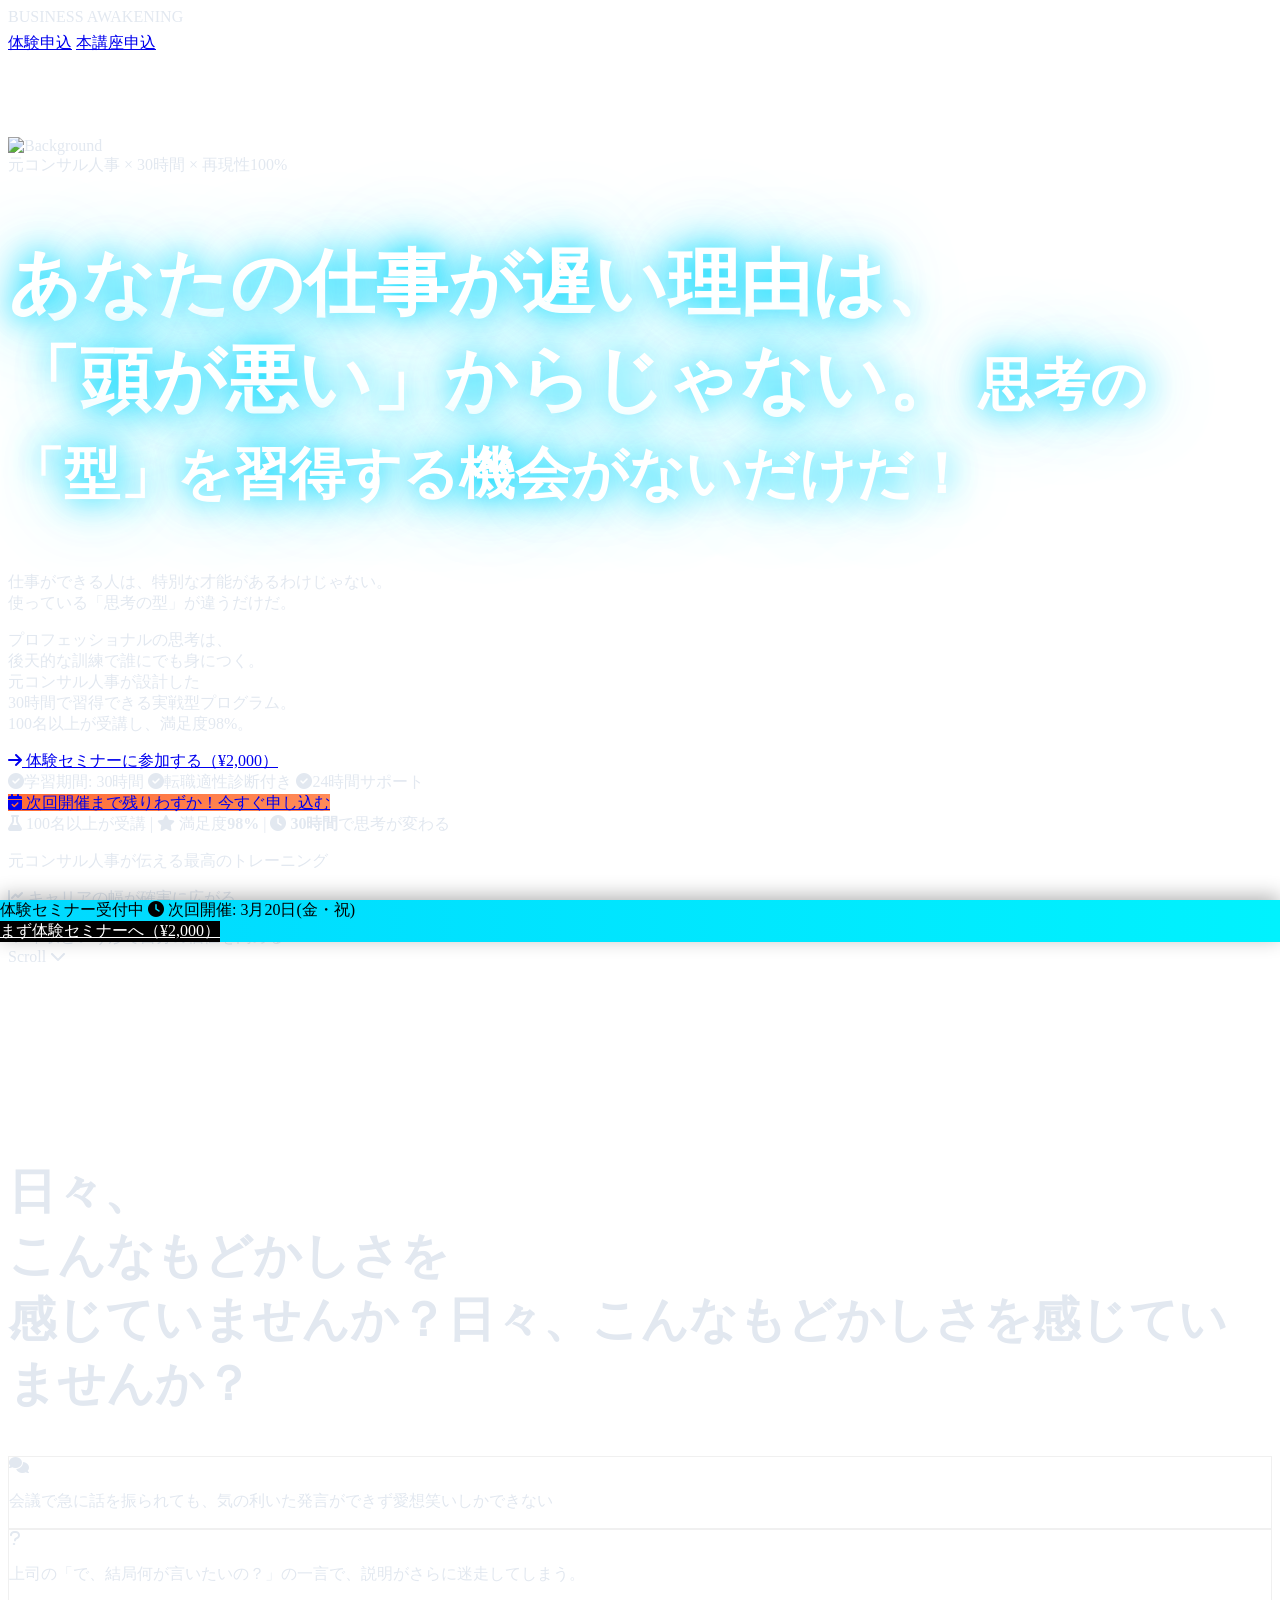
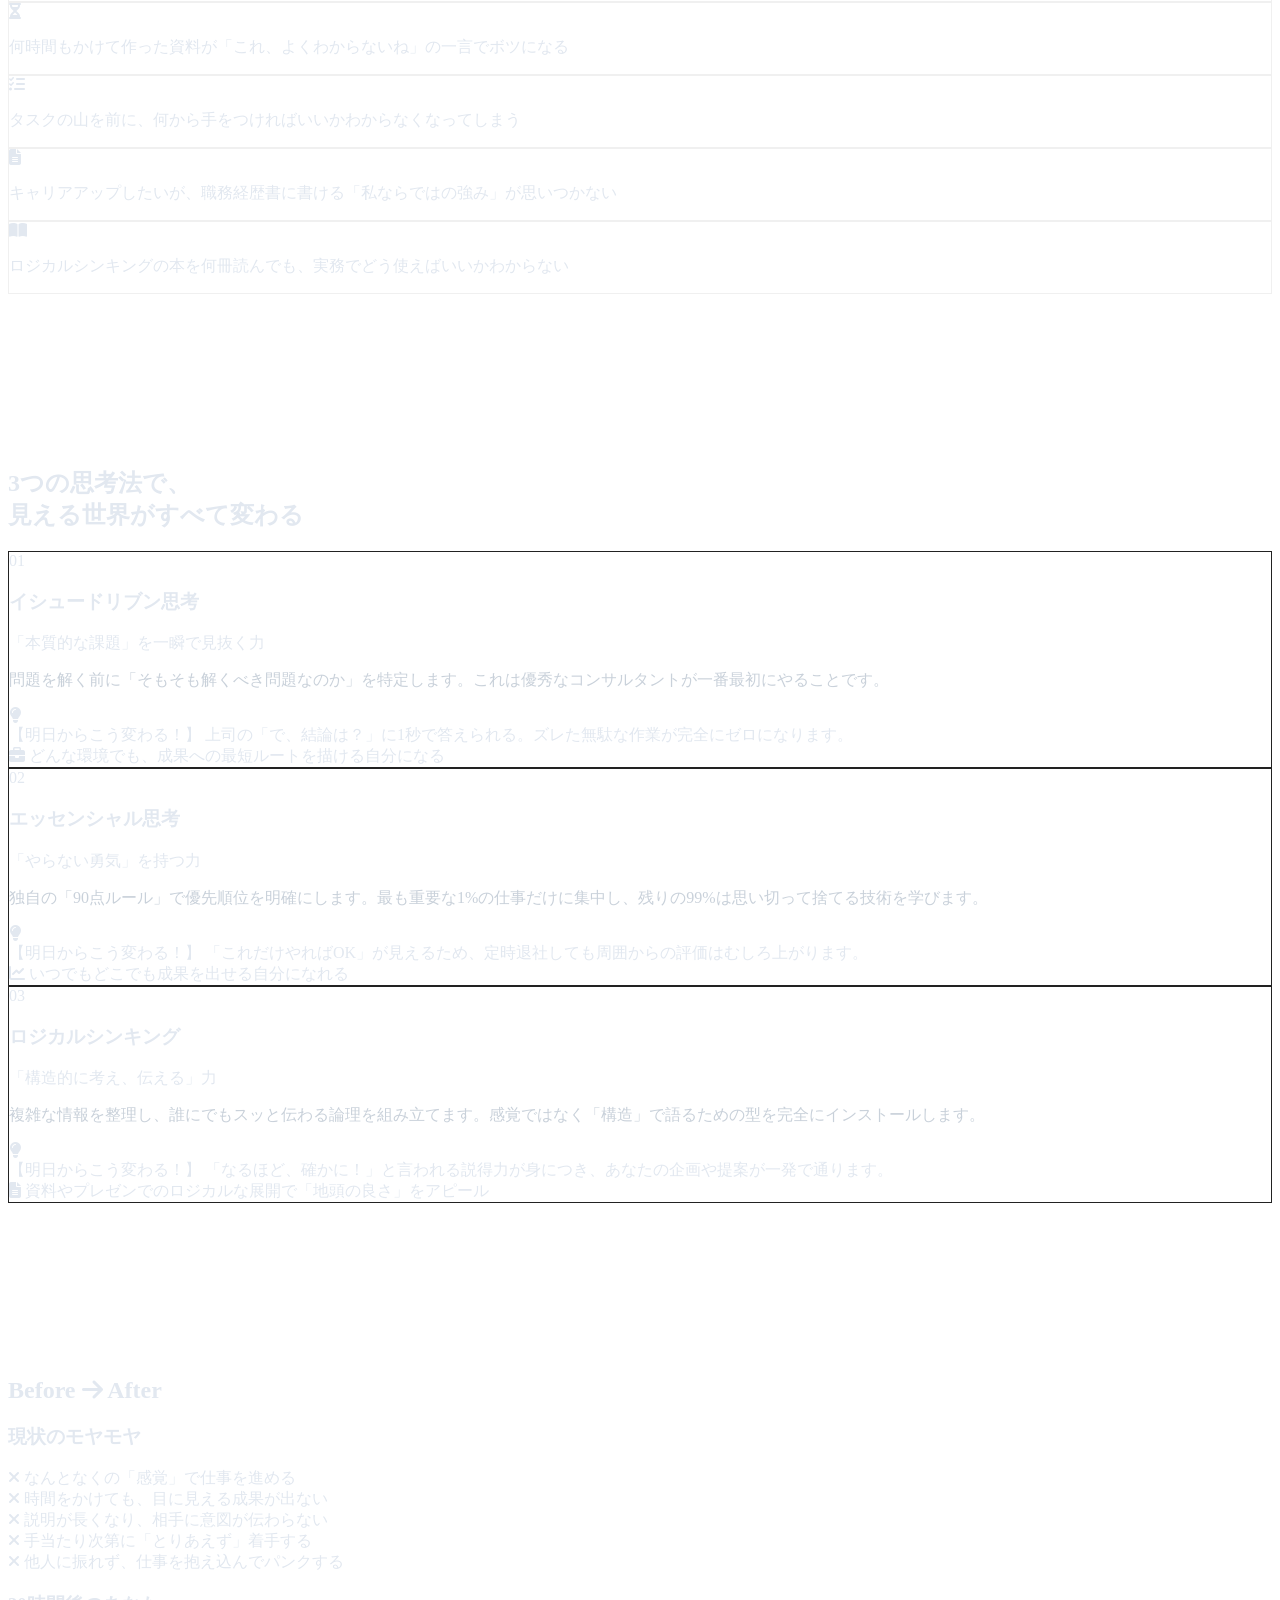
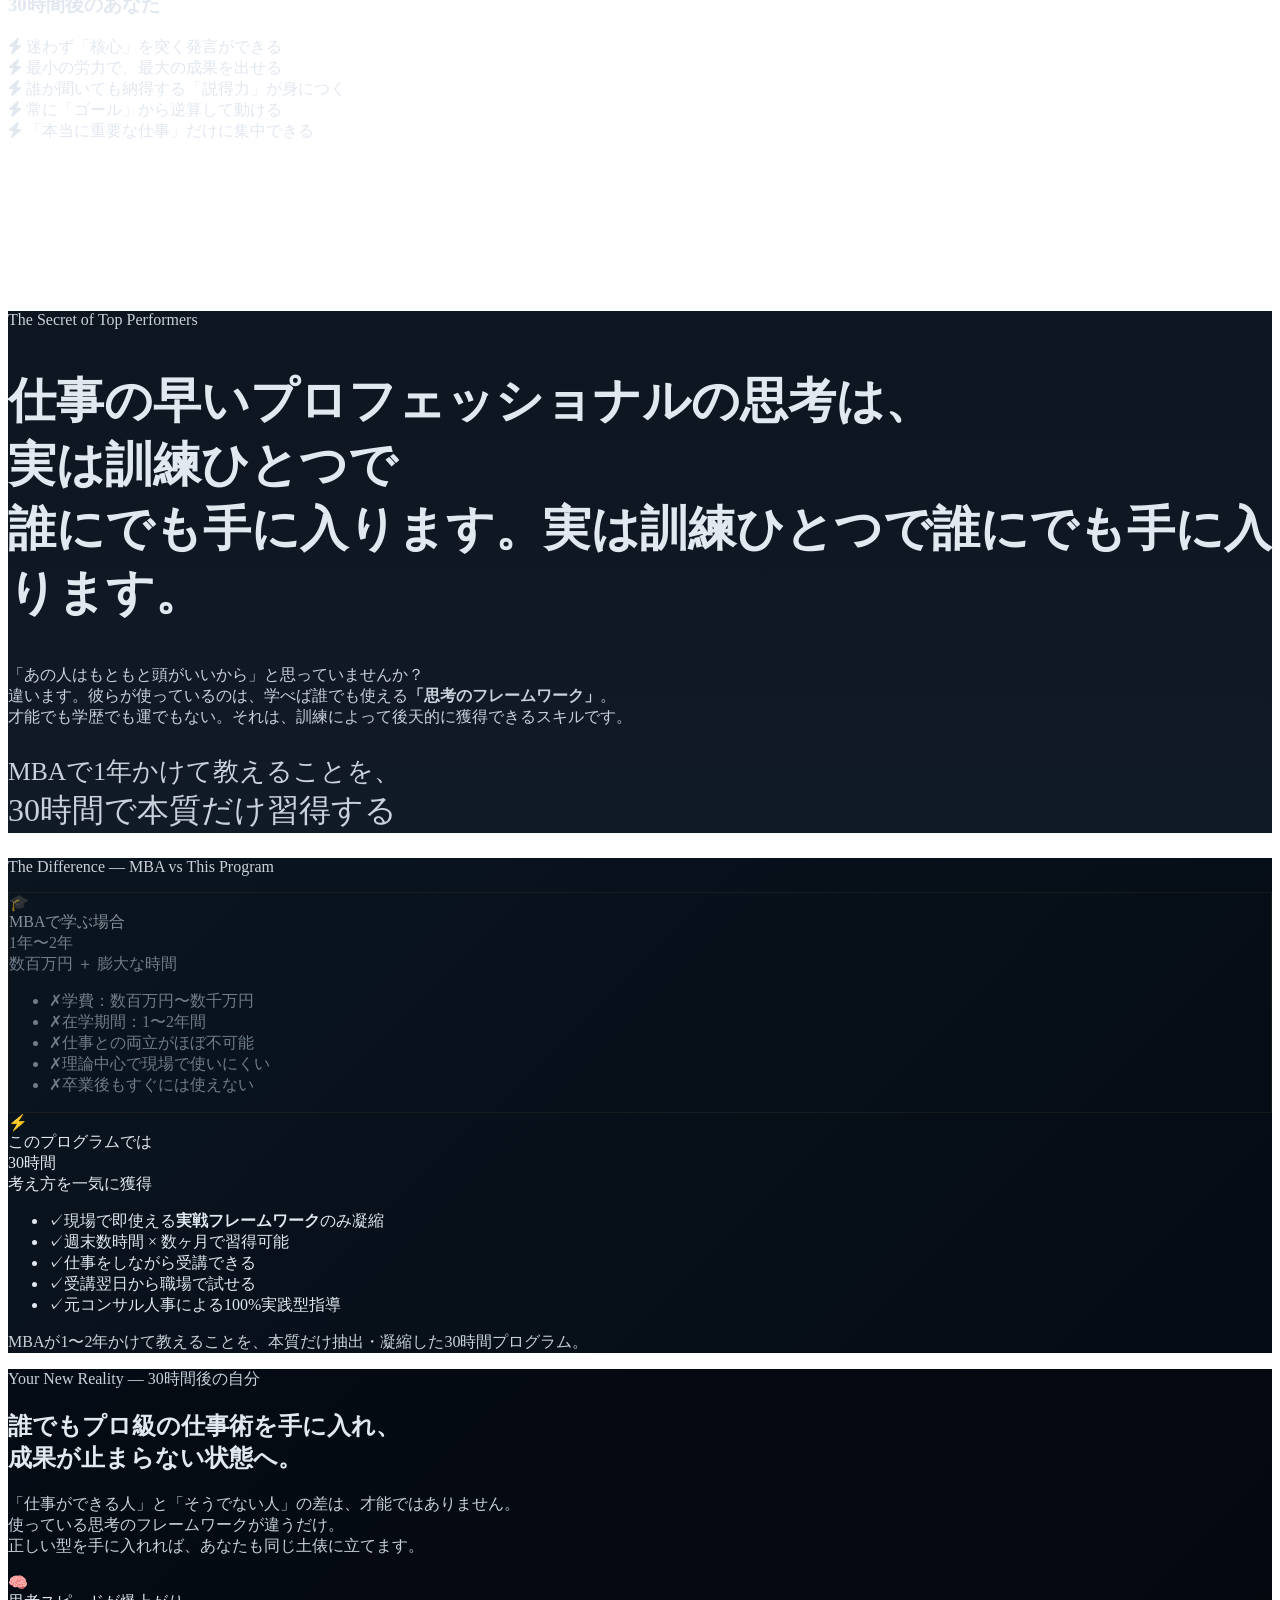
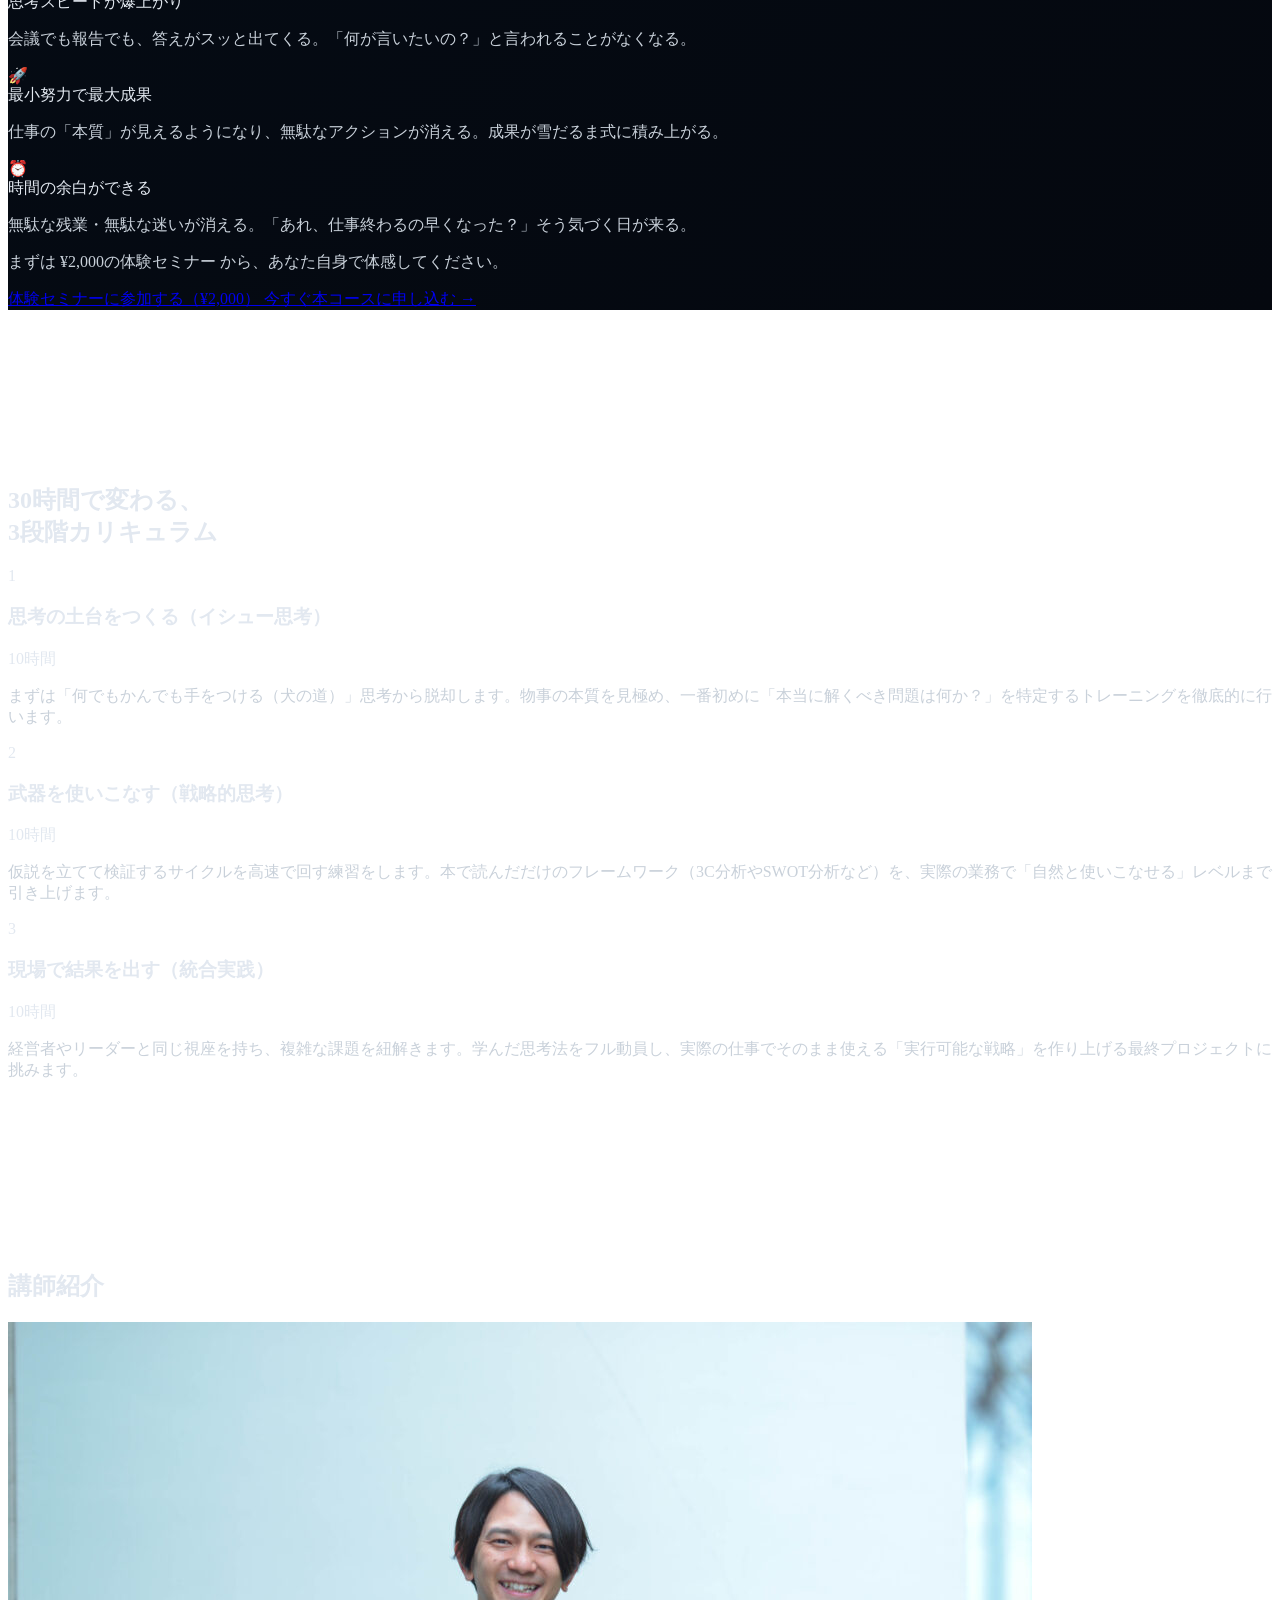
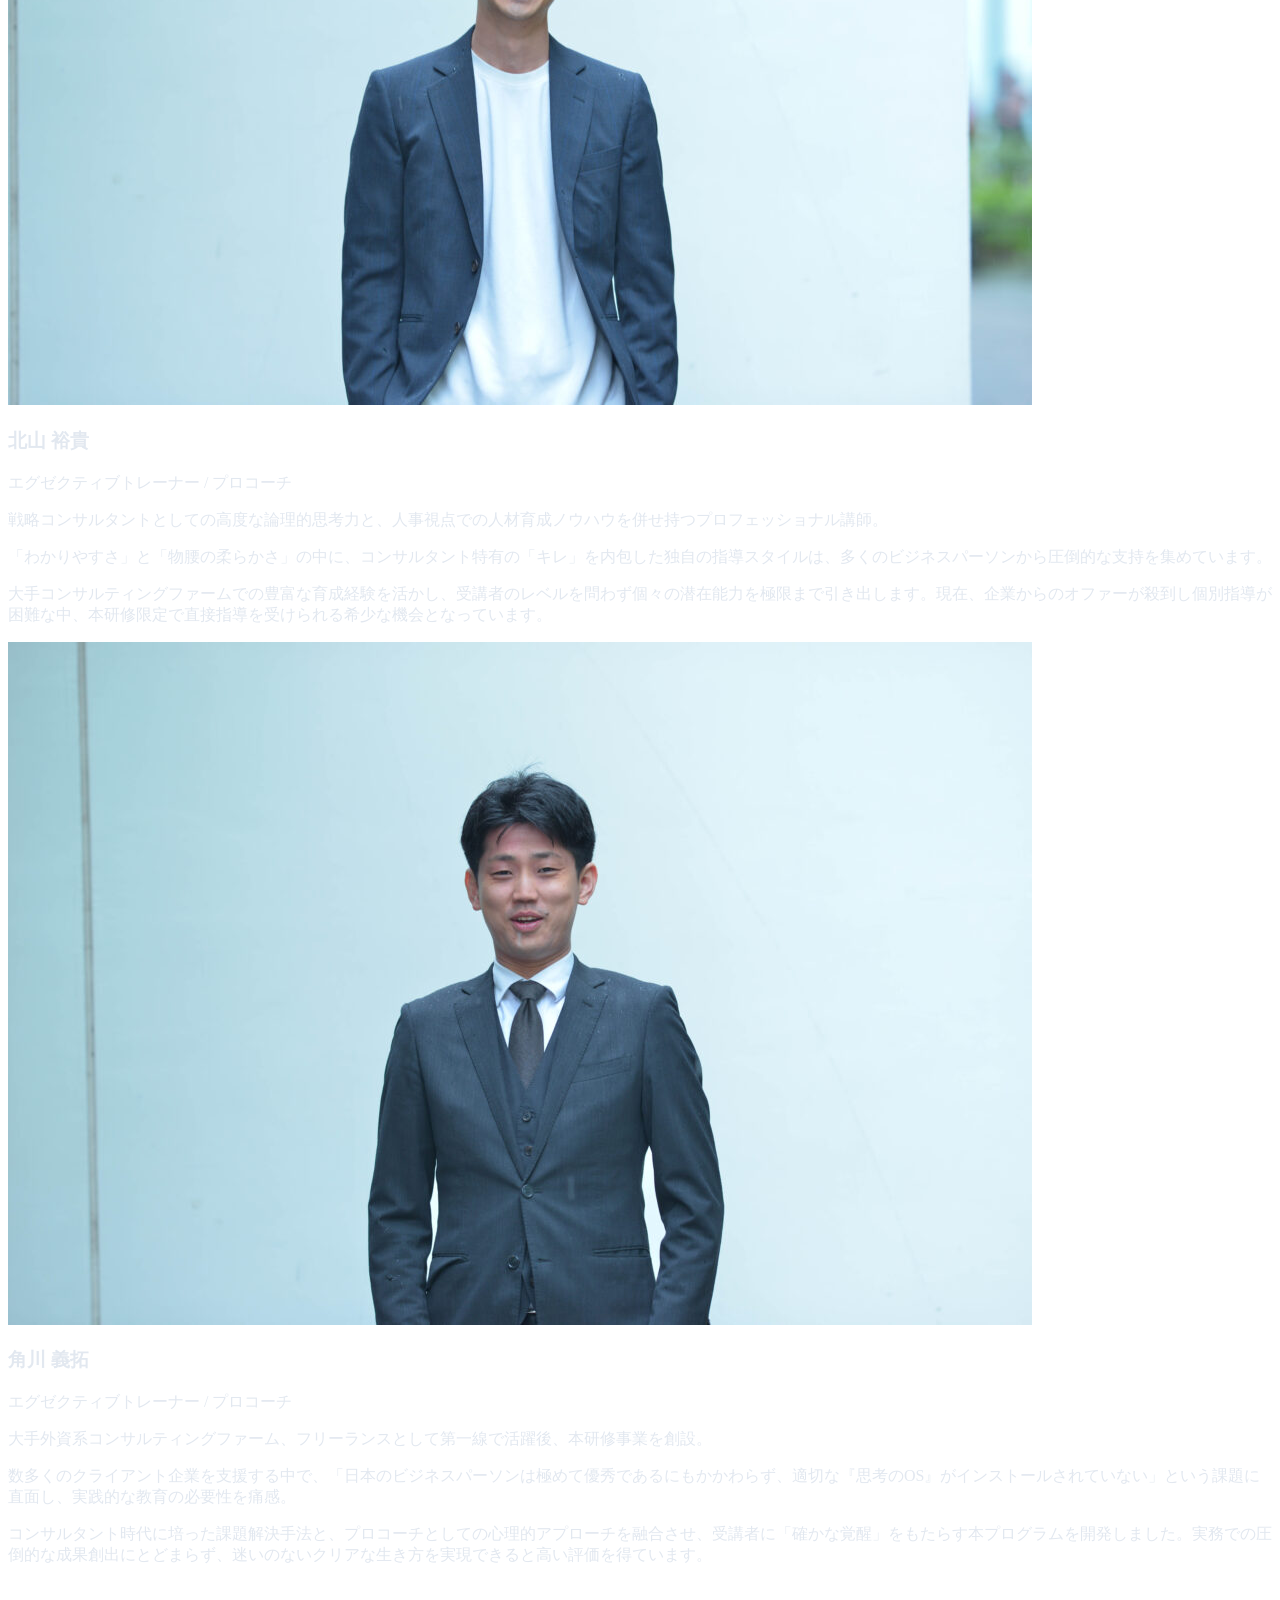
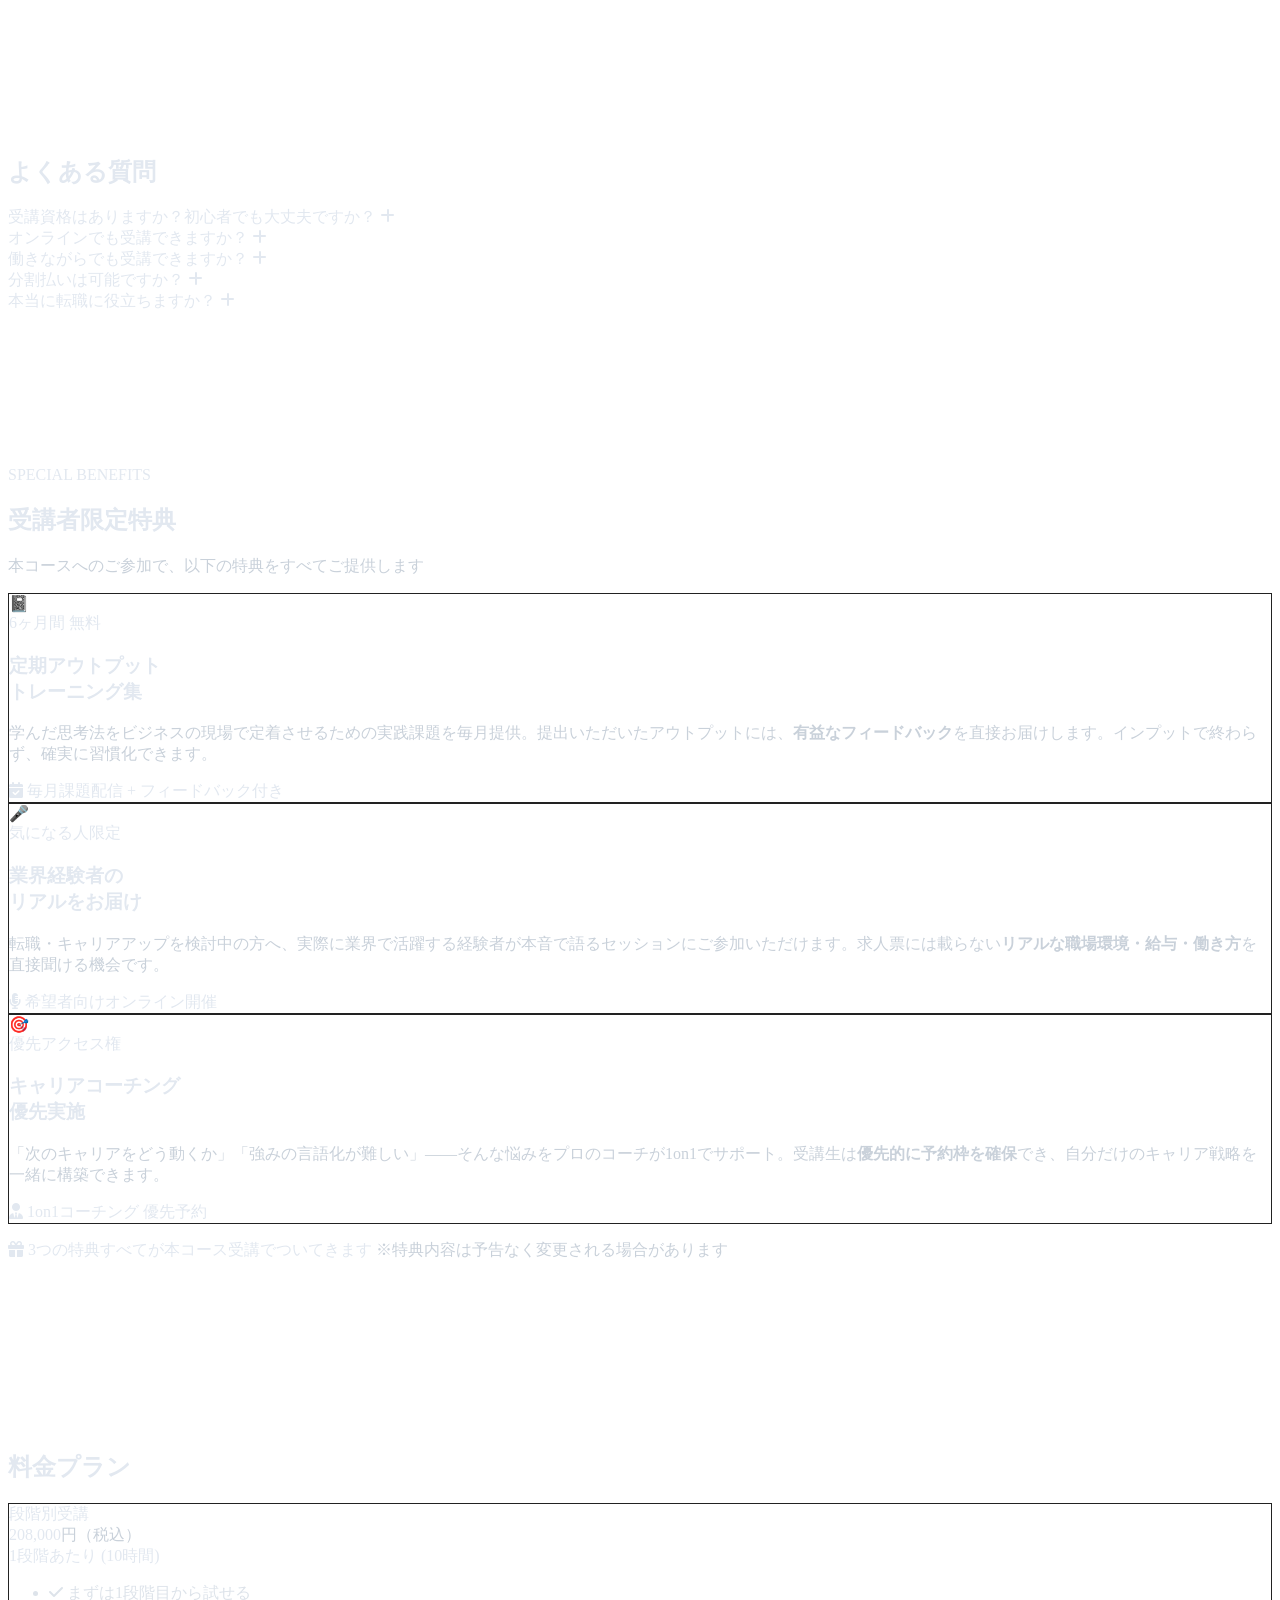
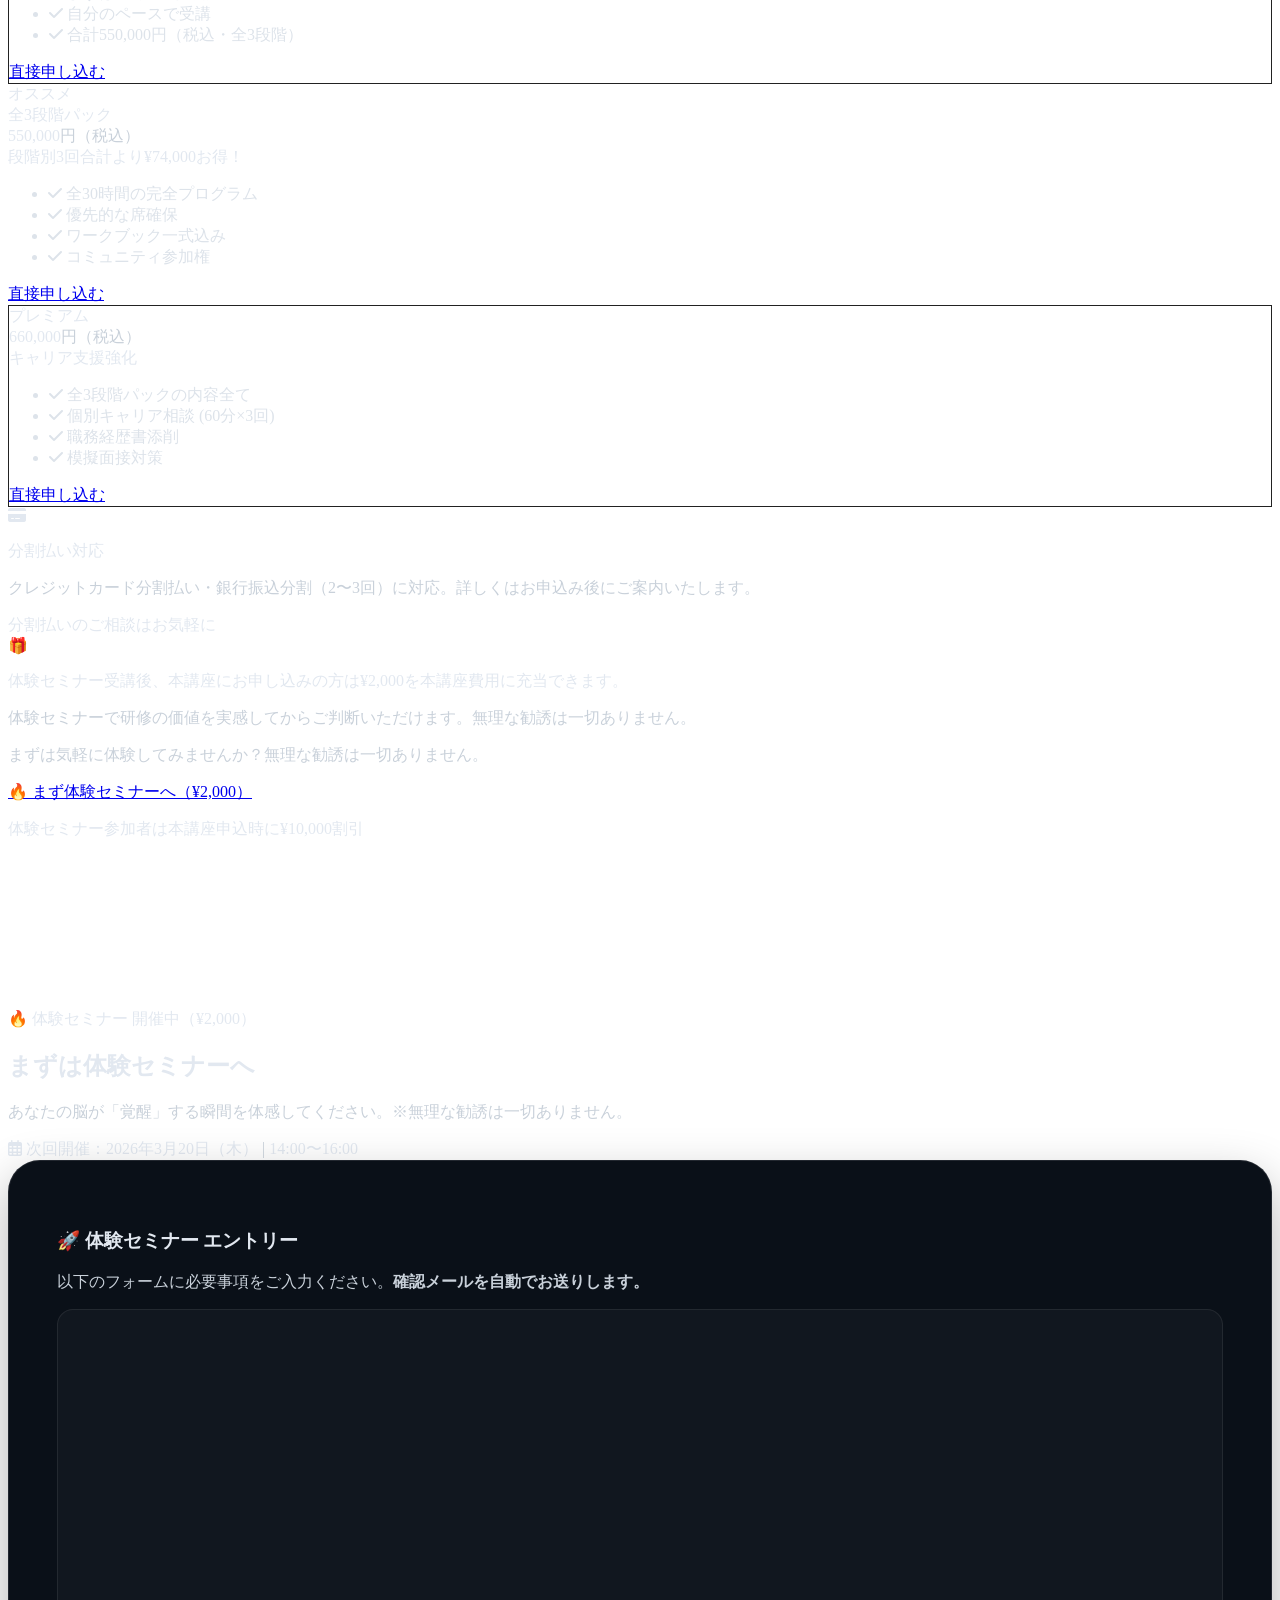
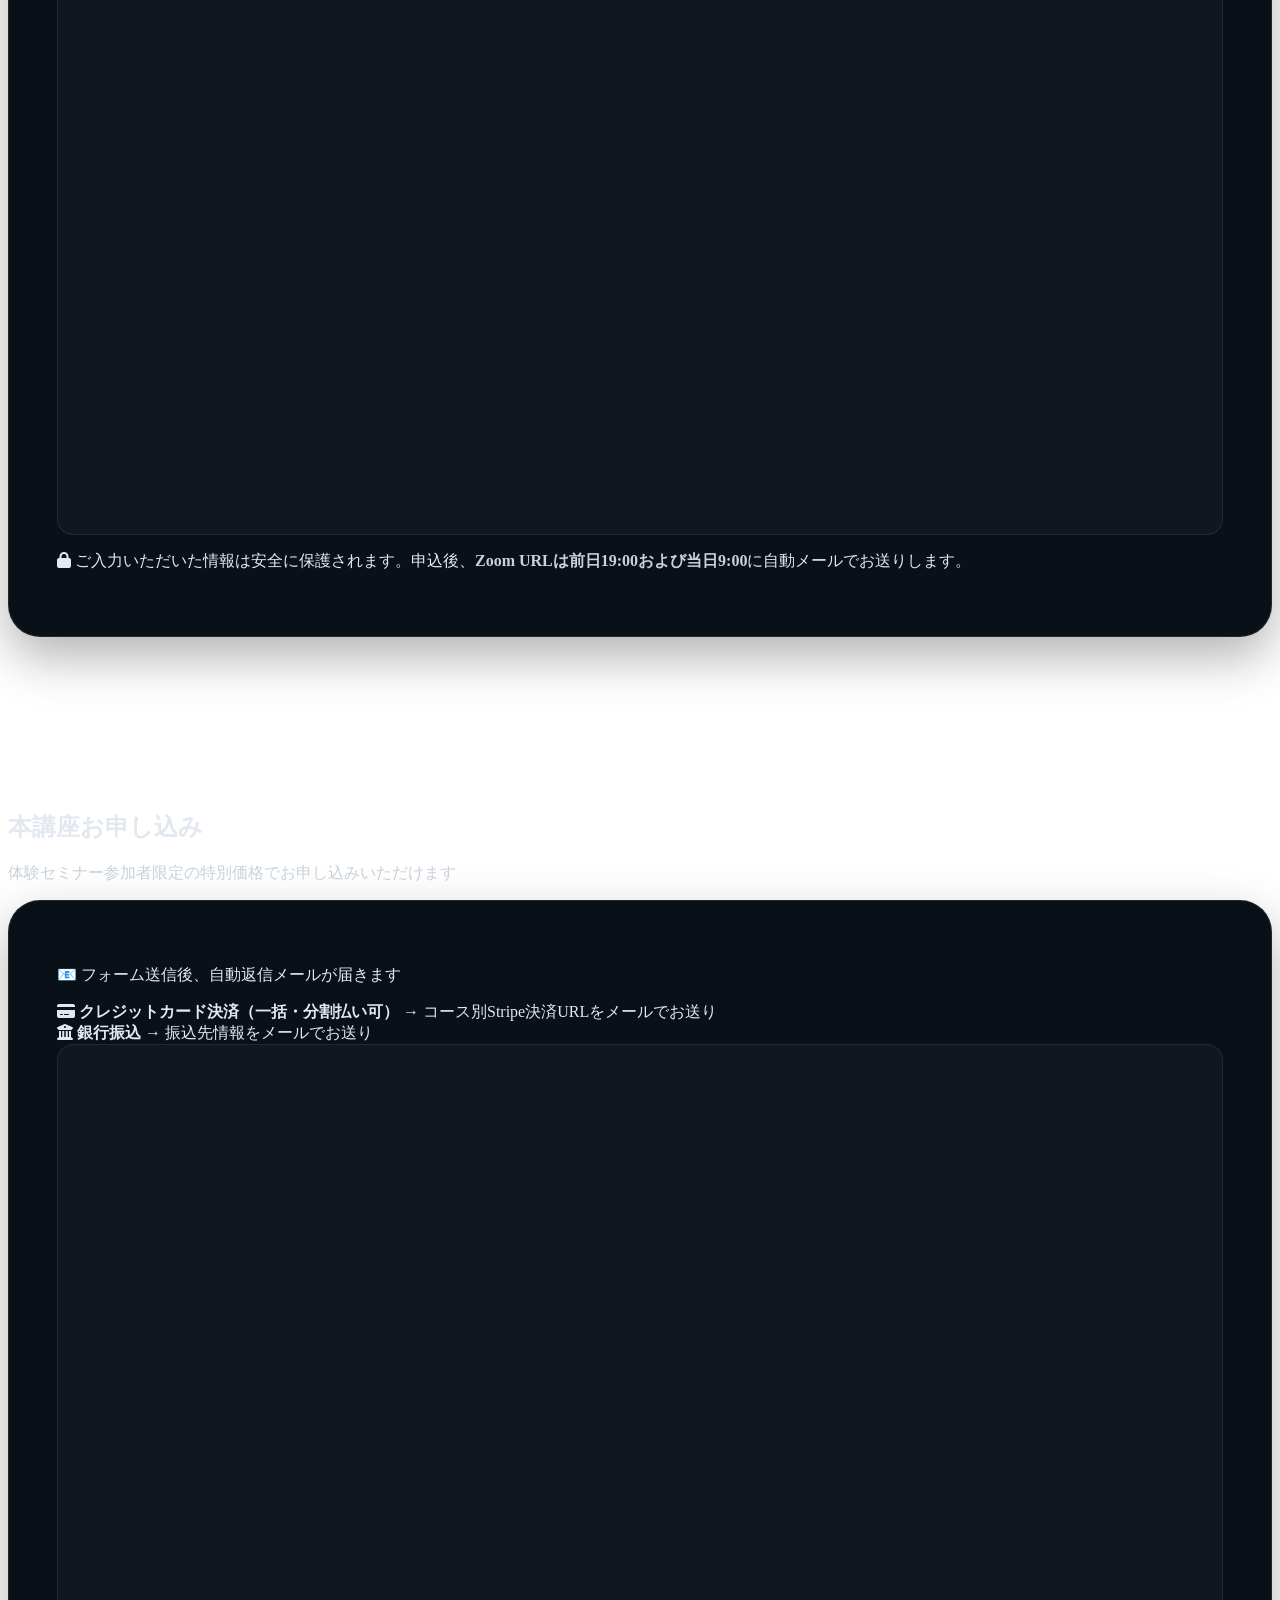
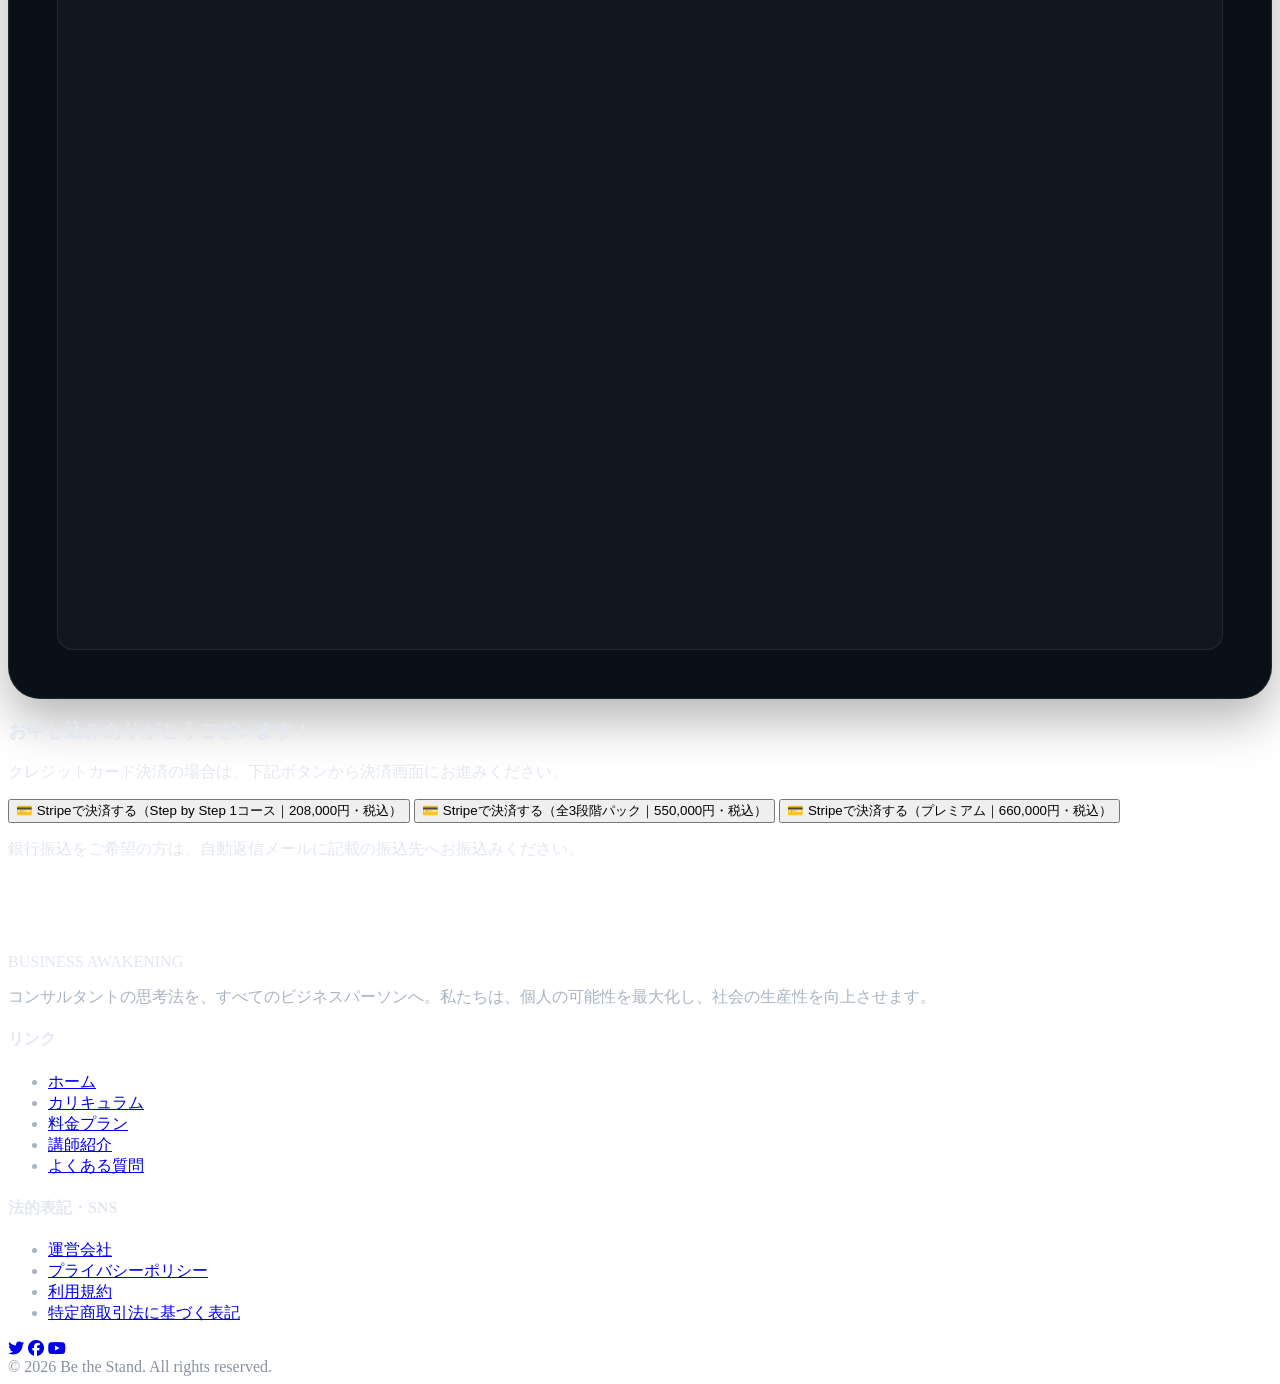
==== commit 0c2c28e3: "Add files via upload" ====
--- a/index.html
+++ b/index.html
@@ -40,14 +40,7 @@
   <link rel="dns-prefetch" href="https://cdnjs.cloudflare.com">
   <link rel="dns-prefetch" href="https://cdn.tailwindcss.com">
 
-  <!-- Tailwind CDN (config must come BEFORE this script) -->
-  <script src="https://cdn.tailwindcss.com"></script>
-
-  <!-- Custom styles -->
-  <link rel="stylesheet" href="styles.css">
-  <link href="https://fonts.googleapis.com/css2?family=Noto+Sans+JP:wght@300;400;500;700;900&display=swap" rel="stylesheet">
-  <link rel="stylesheet" href="https://cdnjs.cloudflare.com/ajax/libs/font-awesome/6.4.0/css/all.min.css" media="print" onload="this.media='all'">
-  <noscript><link rel="stylesheet" href="https://cdnjs.cloudflare.com/ajax/libs/font-awesome/6.4.0/css/all.min.css"></noscript>
+
 
   <script>
     tailwind.config = {
@@ -69,6 +62,15 @@
       }
     }
   </script>
+
+  <!-- Tailwind CDN (config must come BEFORE this script) -->
+  <script src="https://cdn.tailwindcss.com"></script>
+
+  <!-- Custom styles -->
+  <link rel="stylesheet" href="styles.css">
+  <link href="https://fonts.googleapis.com/css2?family=Noto+Sans+JP:wght@300;400;500;700;900&display=swap" rel="stylesheet">
+  <link rel="stylesheet" href="https://cdnjs.cloudflare.com/ajax/libs/font-awesome/6.4.0/css/all.min.css" media="print" onload="this.media='all'">
+  <noscript><link rel="stylesheet" href="https://cdnjs.cloudflare.com/ajax/libs/font-awesome/6.4.0/css/all.min.css"></noscript>
 </head>
 <body class="antialiased selection:bg-brand-blue selection:text-black font-sans">
   <!-- Google Tag Manager (noscript) -->
@@ -135,8 +137,10 @@
       <div class="font-black text-xl tracking-wider text-white">
         BUSINESS <span class="text-brand-blue">AWAKENING</span>
       </div>
-      <a href="#cta" class="bg-brand-blue text-black font-bold py-2 px-5 rounded-full text-xs hover:opacity-90 transition-opacity shadow-[0_4px_14px_rgba(0,217,255,0.2)] min-h-[36px] inline-flex items-center">体験申込</a>
-              <a href="#main-course" class="nav-secondary hidden sm:inline-block bg-white text-black font-bold py-2 px-4 rounded-full text-xs hover:bg-gray-100 transition-colors shadow-[0_4px_14px_rgba(0,0,0,0.1)]">直接申し込む</a>
+      <div class="flex items-center gap-2">
+        <a href="#cta" class="bg-brand-blue text-black font-bold py-2 px-4 rounded-full text-xs hover:opacity-90 transition-opacity shadow-[0_4px_14px_rgba(0,217,255,0.2)] min-h-[36px] inline-flex items-center whitespace-nowrap">体験申込</a>
+        <a href="#main-course" class="nav-secondary bg-white/10 border border-white/30 text-white font-bold py-2 px-4 rounded-full text-xs hover:bg-white/20 transition-colors shadow-[0_4px_14px_rgba(0,0,0,0.1)] whitespace-nowrap inline-flex items-center">本講座申込</a>
+      </div>
     </div>
   </nav>
 
@@ -162,7 +166,7 @@
       
       <h1 class="reveal fluid-h1 font-black leading-[1.2] tracking-tight mb-5 hero-title-glow">
         あなたの仕事が遅い理由は、<br>
-        <span class="text-brand-orange">「頭が悪い」からじゃない。</span>
+        <span class="text-brand-orange whitespace-nowrap">「頭が悪い」からじゃない。</span>
         <span class="block mt-1 text-brand-blue" style="font-size:clamp(1.3rem,4vw + 0.5rem, 3.5rem)">思考の「型」を習得する機会がないだけだ！</span>
       </h1>
       <div class="reveal mb-8 tracking-wide max-w-3xl mx-auto leading-relaxed" style="transition-delay: 0.2s">
@@ -170,13 +174,18 @@
         <p class="text-base md:text-lg text-gray-300 font-bold drop-shadow-[0_4px_10px_rgba(0,0,0,0.8)] leading-relaxed">プロフェッショナルの思考は、<br class="sm:hidden"><span class="text-brand-blue">後天的な訓練で誰にでも身につく</span>。<br class="sm:hidden">元コンサル人事が設計した<br class="sm:hidden"><span class="text-brand-orange">30時間で習得できる実戦型プログラム</span>。<br class="sm:hidden">100名以上が受講し、満足度98%。</p>
       </div>
       
-      <div class="reveal flex flex-col sm:flex-row items-center justify-center gap-3" style="transition-delay: 0.4s">
-        <a href="#cta" class="btn-glow bg-brand-blue text-black font-bold text-base sm:text-lg py-4 px-7 rounded-full w-full sm:w-auto flex items-center justify-center text-center leading-tight shadow-[0_0_30px_rgba(0,217,255,0.4)] min-h-[52px]">
-          体験セミナーに参加する<span class="text-xs sm:text-sm ml-1 opacity-80">（¥2,000）</span>
+      <div class="reveal flex flex-col items-center justify-center gap-4" style="transition-delay: 0.4s">
+        <!-- メインCTAボタン（1つに統合） -->
+        <a href="#cta" class="btn-glow bg-brand-blue text-black font-black text-lg sm:text-xl py-5 px-10 sm:px-14 rounded-full w-full sm:w-auto flex items-center justify-center text-center leading-tight shadow-[0_0_40px_rgba(0,217,255,0.5)] min-h-[60px] gap-2 tracking-wide">
+          <i class="fas fa-arrow-right"></i>
+          体験セミナーに参加する<span class="text-sm font-bold ml-1 opacity-80">（¥2,000）</span>
         </a>
-        <a href="#main-course" class="bg-white/10 border border-white/30 text-white font-bold text-base sm:text-lg py-4 px-7 rounded-full w-full sm:w-auto flex items-center justify-center text-center leading-tight hover:bg-white/20 transition-colors min-h-[52px]">
-          本コースに申し込む<span class="text-xs sm:text-sm ml-1 text-brand-blue opacity-80">（¥208,000〜）</span>
-        </a>
+        <!-- 3項目バッジ（PC/SP共通） -->
+        <div class="flex flex-row flex-wrap items-center justify-center gap-3 sm:gap-5 text-xs sm:text-sm text-gray-300 font-medium">
+          <span class="flex items-center gap-1.5 whitespace-nowrap"><i class="fas fa-check-circle text-brand-blue"></i>学習期間: 30時間</span>
+          <span class="flex items-center gap-1.5 whitespace-nowrap"><i class="fas fa-check-circle text-brand-blue"></i>転職適性診断付き</span>
+          <span class="flex items-center gap-1.5 whitespace-nowrap"><i class="fas fa-check-circle text-brand-blue"></i>24時間サポート</span>
+        </div>
       </div>
 
       <!-- 期間限定バッジ -->
@@ -226,7 +235,7 @@
     <div class="max-w-7xl mx-auto px-6">
       <div class="text-center mb-10">
         <h2 class="reveal font-black tracking-tight leading-tight" style="font-size:clamp(1.35rem, 3.5vw + 0.5rem, 3rem);">
-          日々、こんな<span class="text-brand-blue whitespace-nowrap">もどかしさ</span>を感じていませんか？
+          <span class="sm:hidden">日々、<br>こんな<span class="text-brand-blue">もどかしさ</span>を<br>感じていませんか？</span><span class="hidden sm:inline">日々、こんな<span class="text-brand-blue">もどかしさ</span>を感じていませんか？</span>
         </h2>
       </div>
 
@@ -420,18 +429,20 @@
     <div class="relative py-12 text-center overflow-hidden" style="background:linear-gradient(180deg,#0d1520 0%,#111a27 100%);">
       <div class="max-w-4xl mx-auto px-6 relative z-10">
         <p class="text-brand-blue font-black tracking-[0.3em] text-xs mb-6 uppercase">The Secret of Top Performers</p>
-        <h2 class="reveal font-black leading-tight tracking-tight text-white mb-8" style="font-size:clamp(1.5rem, 3.5vw + 0.5rem, 3rem);">
-          仕事の早いプロフェッショナルの思考は、<br class="hidden sm:block">
-          <span class="text-brand-blue"><span class="whitespace-nowrap">実は訓練ひとつで</span>誰にでも手に入ります。</span>
+        <h2 class="reveal font-black leading-tight tracking-tight text-white mb-8" style="font-size:clamp(1.15rem, 3.5vw + 0.5rem, 3rem);">
+          仕事の早いプロフェッショナルの思考は、<br class="sm:hidden">
+          <span class="text-brand-blue"><span class="sm:hidden">実は訓練ひとつで<br>誰にでも手に入ります。</span><span class="hidden sm:inline">実は訓練ひとつで誰にでも手に入ります。</span></span>
         </h2>
-        <p class="reveal text-lg md:text-xl text-gray-200 max-w-3xl mx-auto leading-relaxed mb-10" style="transition-delay:0.15s">
-          「あの人はもともと頭がいいから」と思っていませんか？<br class="hidden sm:block">
-          違います。彼らが使っているのは、学べば誰でも使える<strong class="text-white">「思考のフレームワーク」</strong>。<br class="hidden sm:block">
+        <p class="reveal text-lg md:text-xl text-gray-200 max-w-3xl sm:mx-auto leading-relaxed mb-10 text-left sm:text-center" style="transition-delay:0.15s">
+          「あの人はもともと頭がいいから」と思っていませんか？<br class="sm:hidden">
+          違います。彼らが使っているのは、学べば誰でも使える<strong class="text-white">「思考のフレームワーク」</strong>。<br class="sm:hidden">
           才能でも学歴でも運でもない。それは、<span class="text-brand-blue font-bold">訓練によって後天的に獲得できるスキル</span>です。
         </p>
-        <div class="reveal inline-flex items-center gap-3 bg-brand-blue/10 border border-brand-blue/30 rounded-full px-6 py-3 text-brand-blue font-bold text-sm" style="transition-delay:0.25s">
-          <i class="fas fa-lightbulb"></i>
-          MBAで1年かけて教えることを、30時間で本質だけ習得する
+        <div class="reveal mt-2 mb-2" style="transition-delay:0.25s">
+          <p class="font-black leading-snug text-center" style="font-size:clamp(1.1rem,3.5vw,1.6rem);">
+            <span class="text-gray-300">MBAで1年かけて教えることを、</span><br>
+            <span class="text-brand-blue" style="font-size:clamp(1.25rem,4vw,2rem);">30時間で本質だけ習得する</span>
+          </p>
         </div>
       </div>
     </div>
@@ -486,9 +497,9 @@
           誰でも<span class="text-brand-blue">プロ級の仕事術</span>を手に入れ、<br>
           <span class="text-brand-orange">成果が止まらない</span>状態へ。
         </h2>
-        <p class="reveal text-lg text-gray-300 max-w-3xl mx-auto leading-relaxed mb-10" style="transition-delay:0.2s">
-          「仕事ができる人」と「そうでない人」の差は、才能ではありません。<br class="hidden sm:block">
-          <span class="text-white font-bold">使っている思考のフレームワークが違うだけ。</span>
+        <p class="reveal text-lg text-gray-300 max-w-3xl sm:mx-auto leading-relaxed mb-10 text-left sm:text-center" style="transition-delay:0.2s">
+          「仕事ができる人」と「そうでない人」の差は、才能ではありません。<br class="sm:hidden">
+          <span class="text-white font-bold">使っている思考のフレームワークが違うだけ。</span><br class="sm:hidden">
           正しい型を手に入れれば、あなたも同じ土俵に立てます。
         </p>
         <div class="reveal grid grid-cols-1 md:grid-cols-3 gap-6 max-w-4xl mx-auto mb-16" style="transition-delay:0.25s">
@@ -1033,7 +1044,7 @@
             <li><a href="https://bethestand.tokyo/" class="hover:text-brand-blue transition-colors" target="_blank" rel="noopener noreferrer">運営会社</a></li>
             <li><a href="https://bethestand.tokyo/privacy-policy/" class="hover:text-brand-blue transition-colors" target="_blank" rel="noopener noreferrer">プライバシーポリシー</a></li>
             <li><a href="https://bethestand.tokyo/terms/" class="hover:text-brand-blue transition-colors" target="_blank" rel="noopener noreferrer">利用規約</a></li>
-            <li><a href="https://bethestand.tokyo/tokushoho/" class="hover:text-brand-blue transition-colors" target="_blank" rel="noopener noreferrer">特定商取引法に基づく表記</a></li>
+            <li><a href="tokushoho.html" class="hover:text-brand-blue transition-colors">特定商取引法に基づく表記</a></li>
           </ul>
           <div class="flex gap-4 text-white text-xl">
             <a href="#" class="hover:text-brand-blue transition-colors"><i class="fab fa-twitter"></i></a>
--- a/styles.css
+++ b/styles.css
@@ -601,3 +601,20 @@
   display: inline;
   word-break: keep-all;
 }
+
+/* ================================================================
+   SP FINE-TUNING v8
+   ================================================================ */
+
+/* ---------- ナビバー whitespace-nowrap 確保 ---------- */
+#navbar a { white-space: nowrap; }
+
+/* ---------- MBA見出し ---------- */
+.mba-headline { line-height: 1.35; }
+
+/* ---------- Story block left-align on SP ---------- */
+@media (max-width: 639px) {
+  #story-professional .text-left { text-align: left; }
+  /* "The Secret of Top Performers" ラベルを中央維持 */
+  #story-professional .tracking-\[0\.3em\] { text-align: center; }
+}
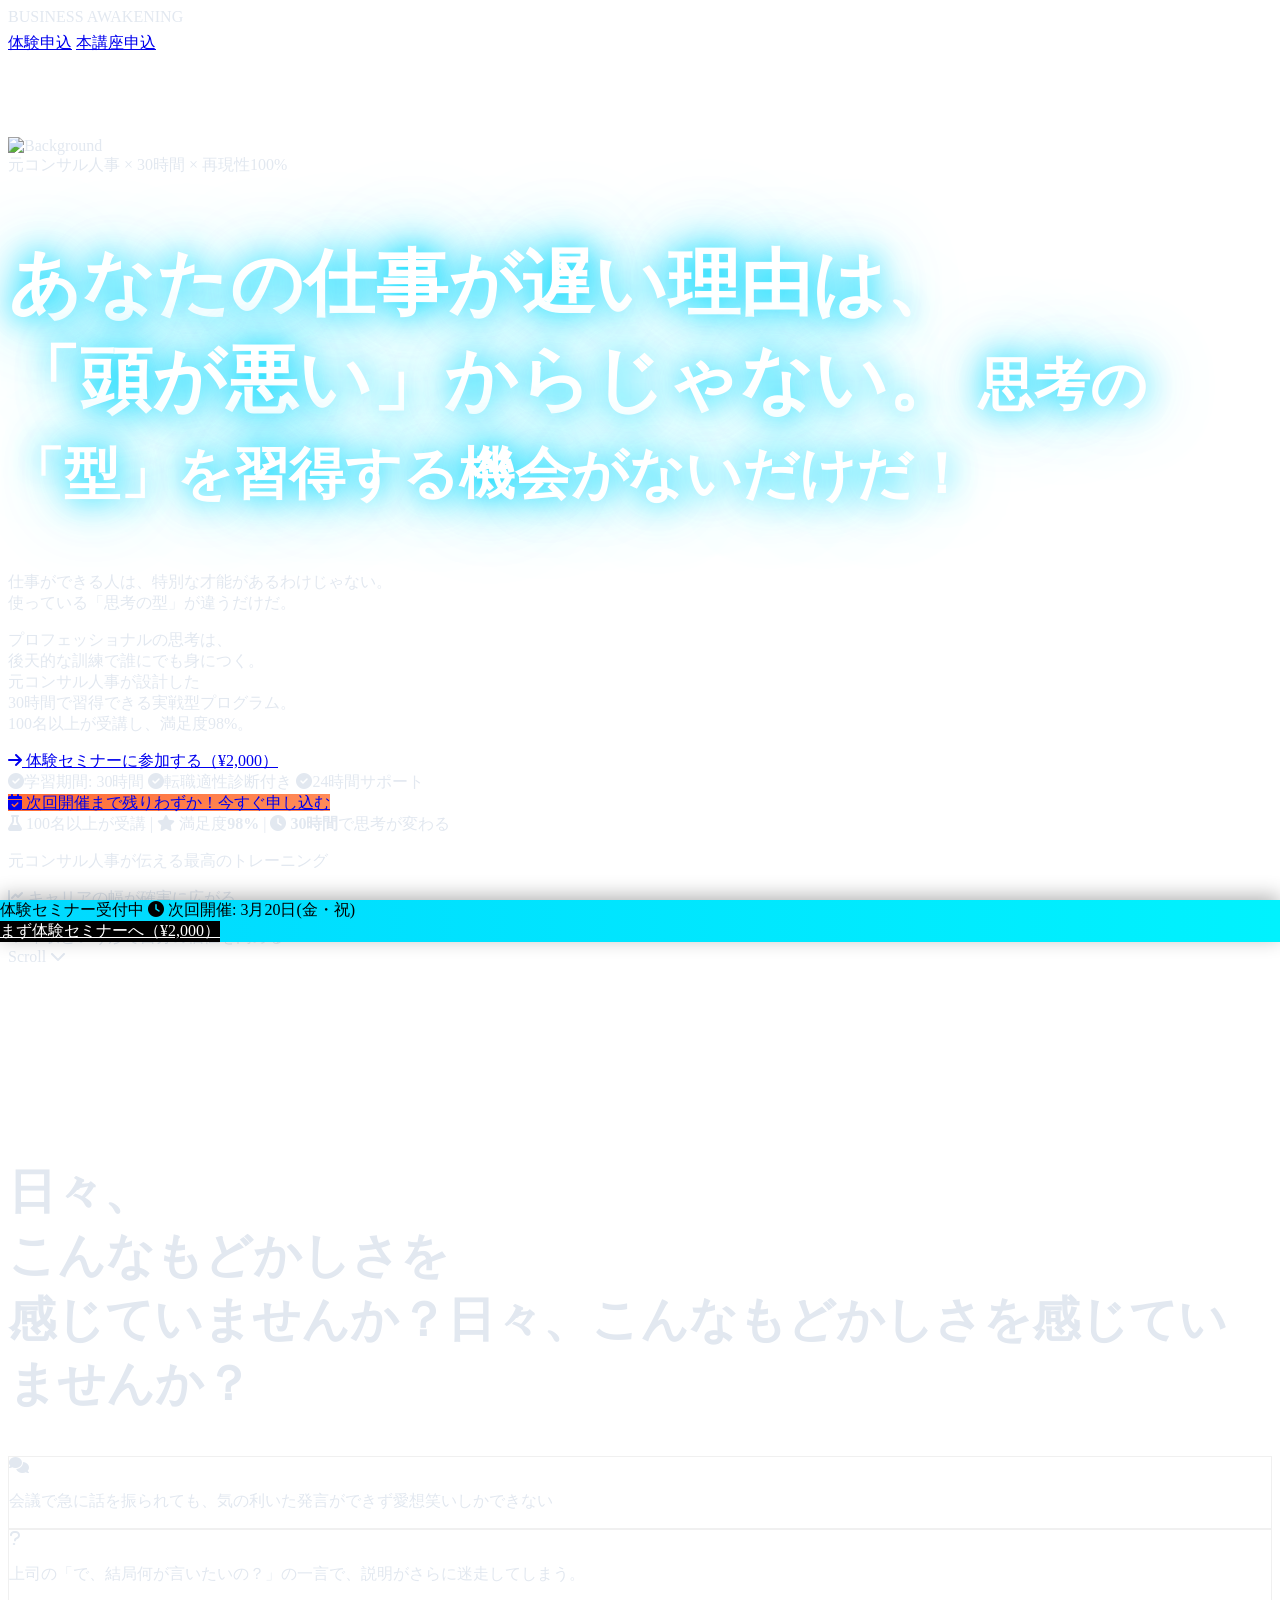
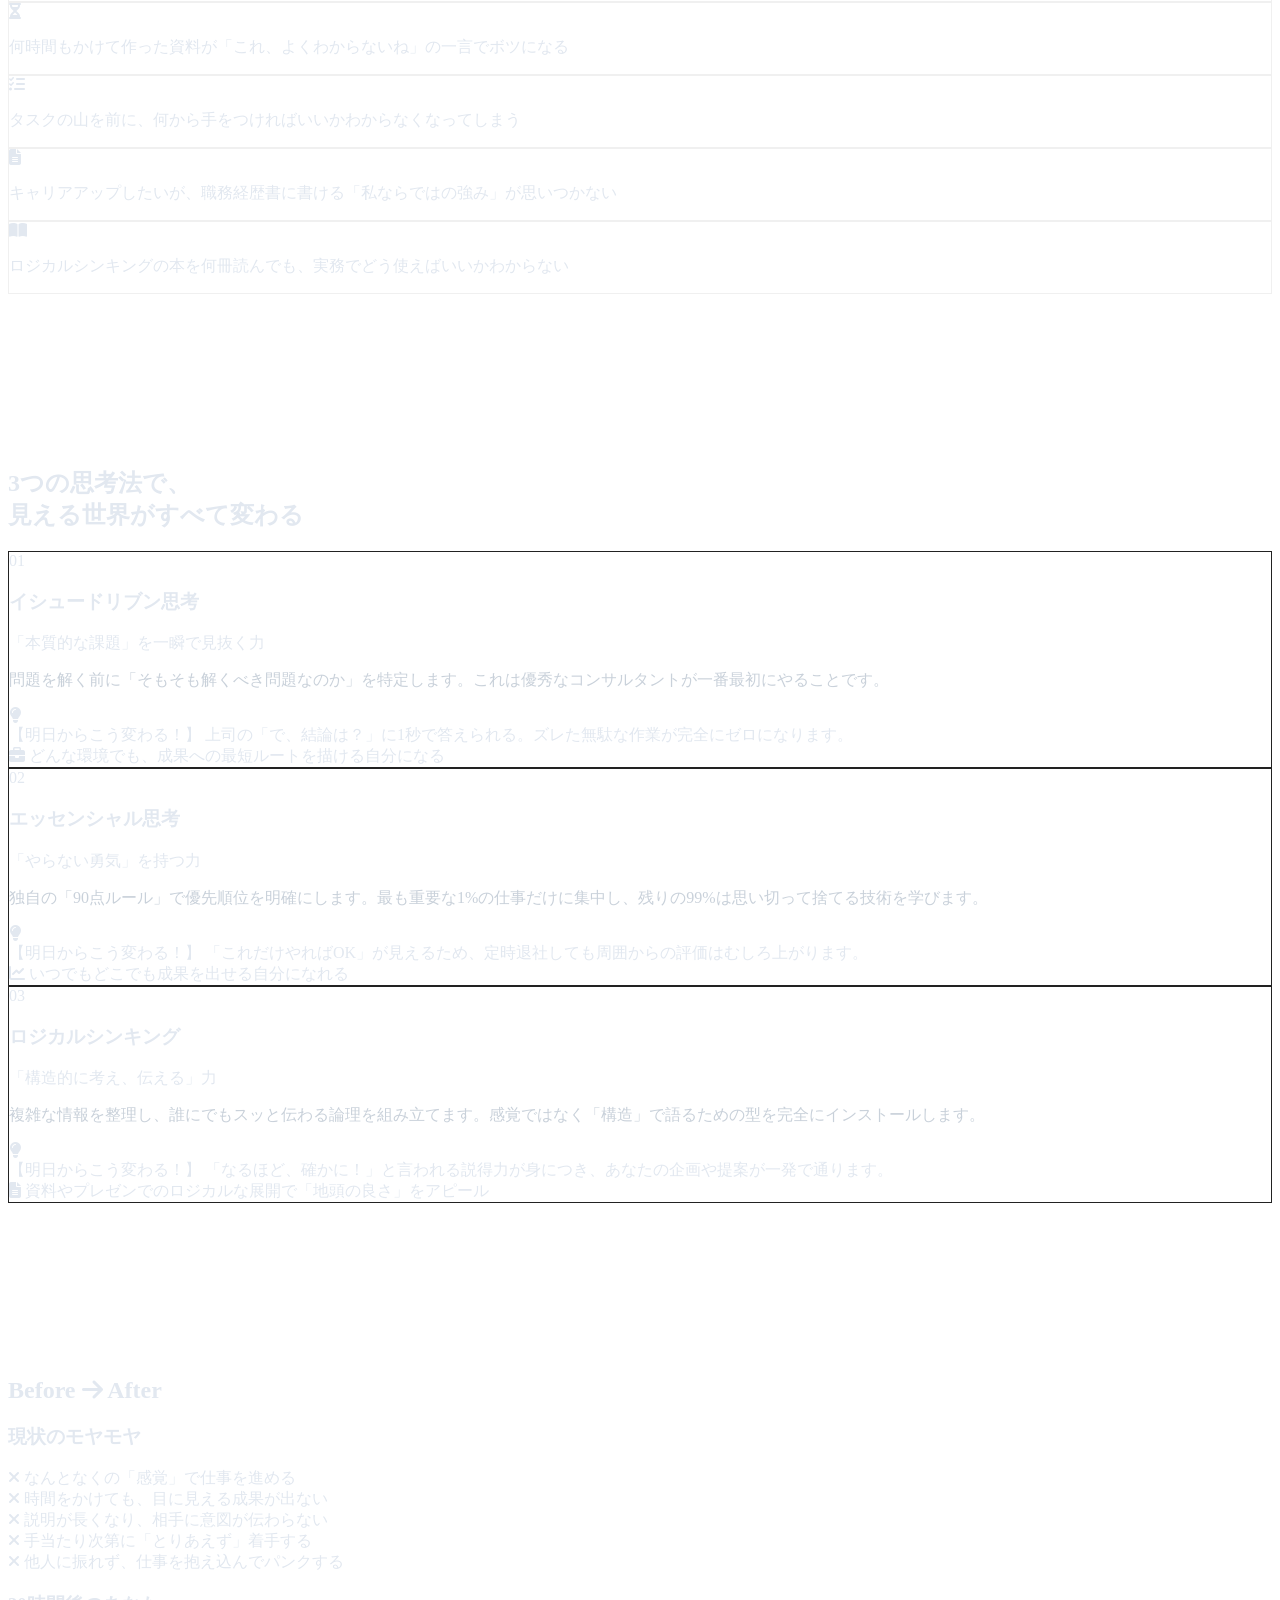
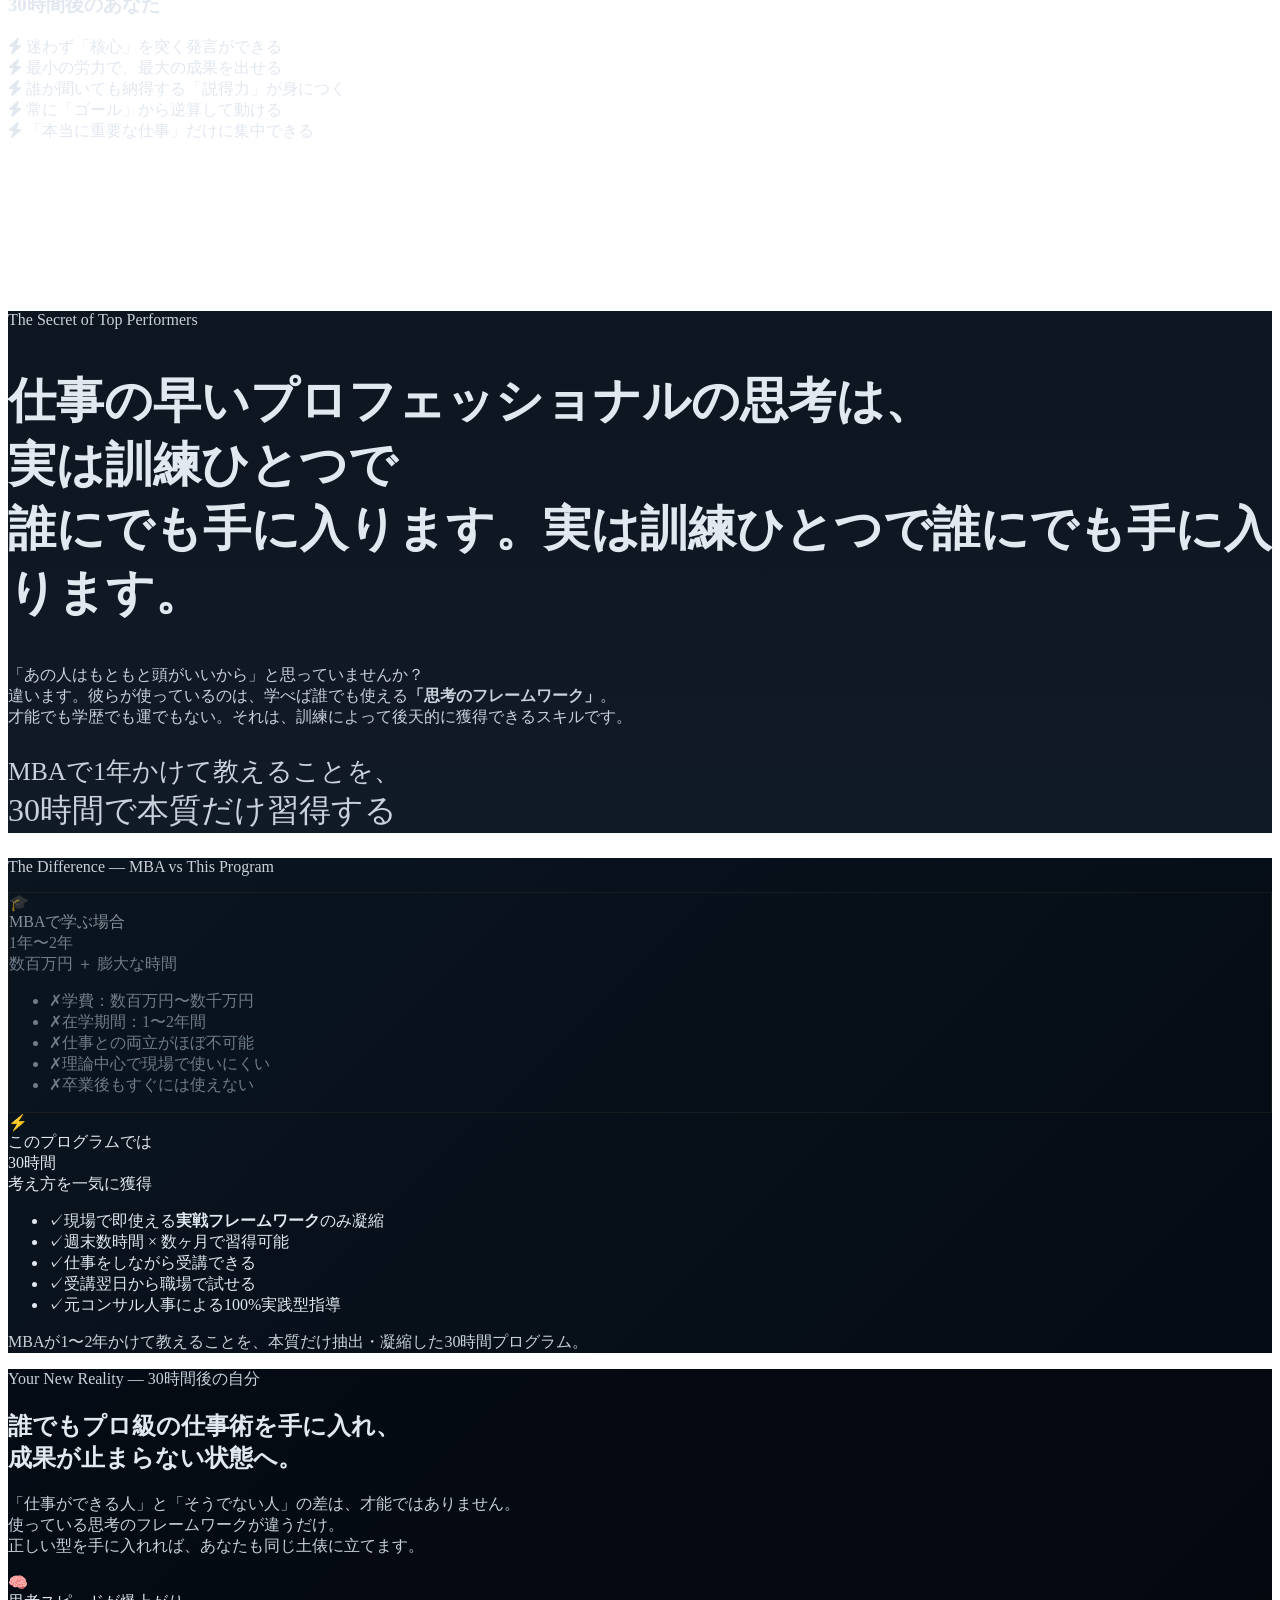
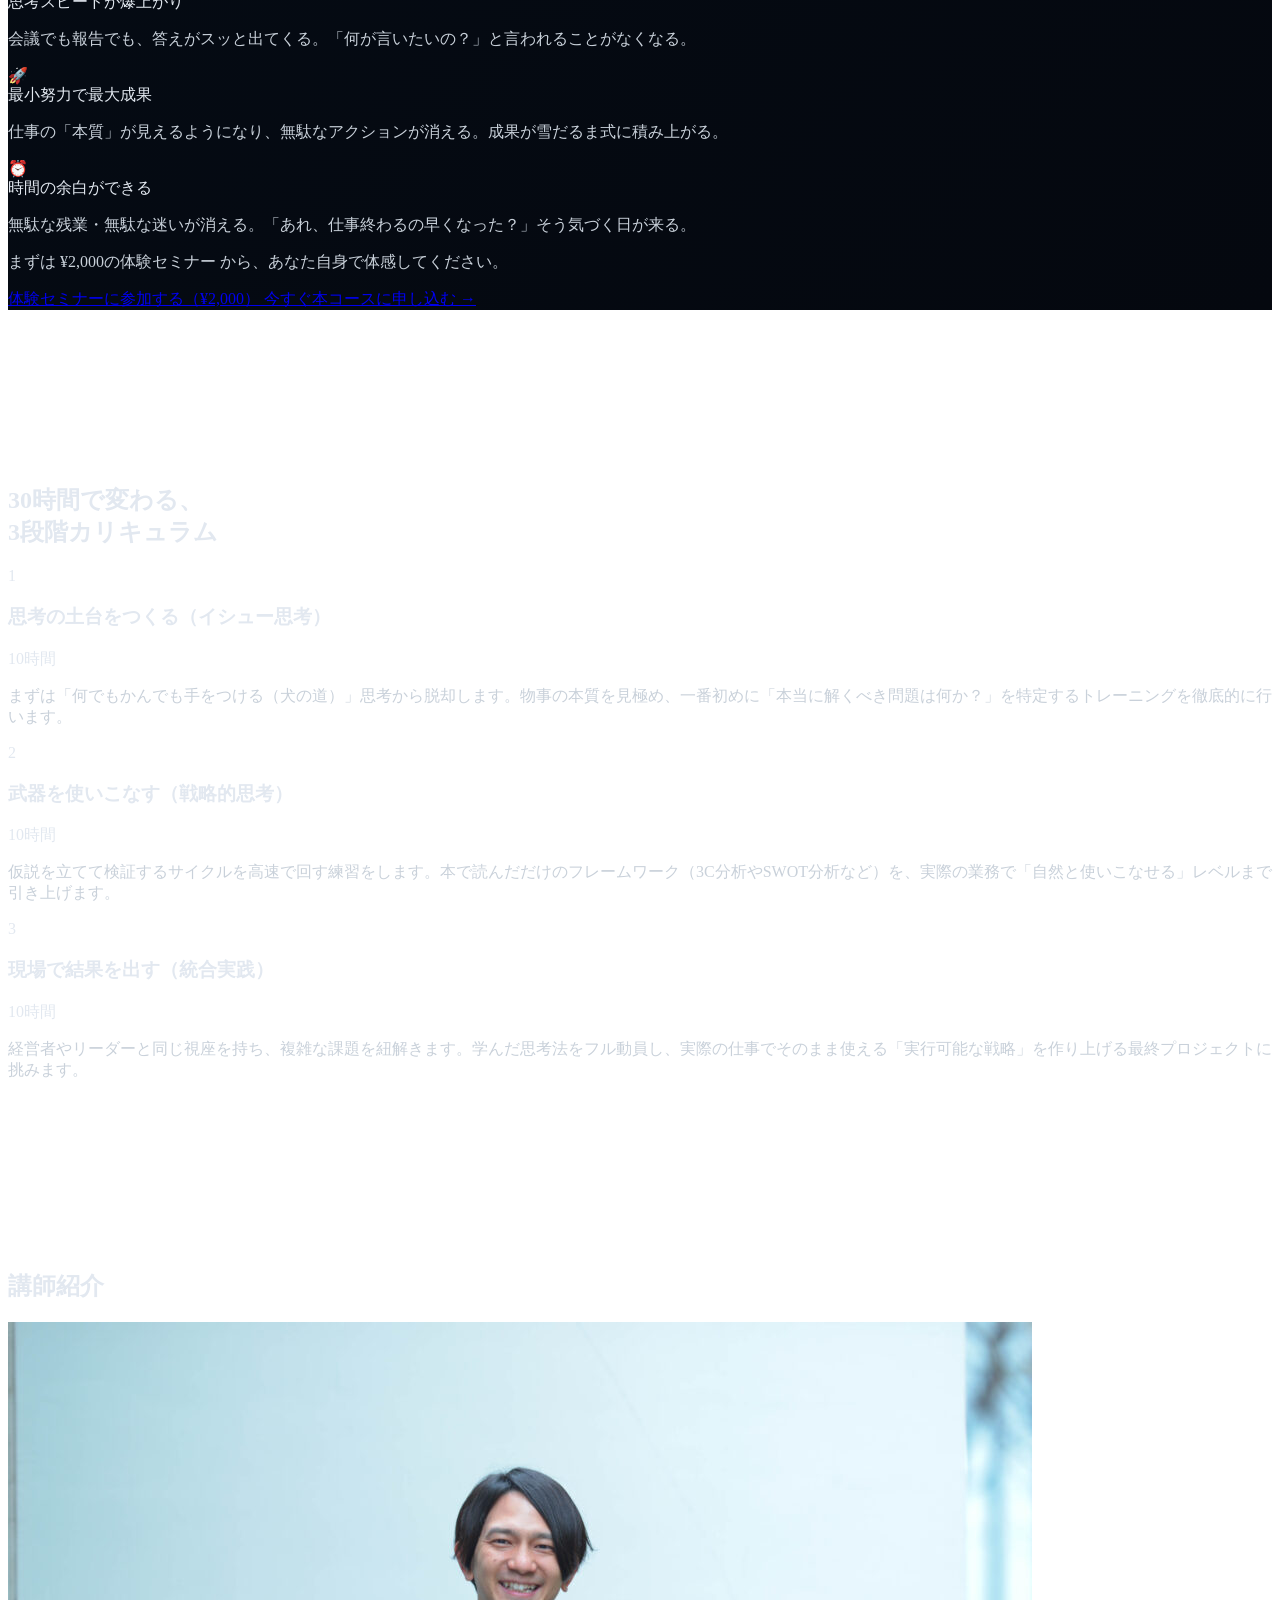
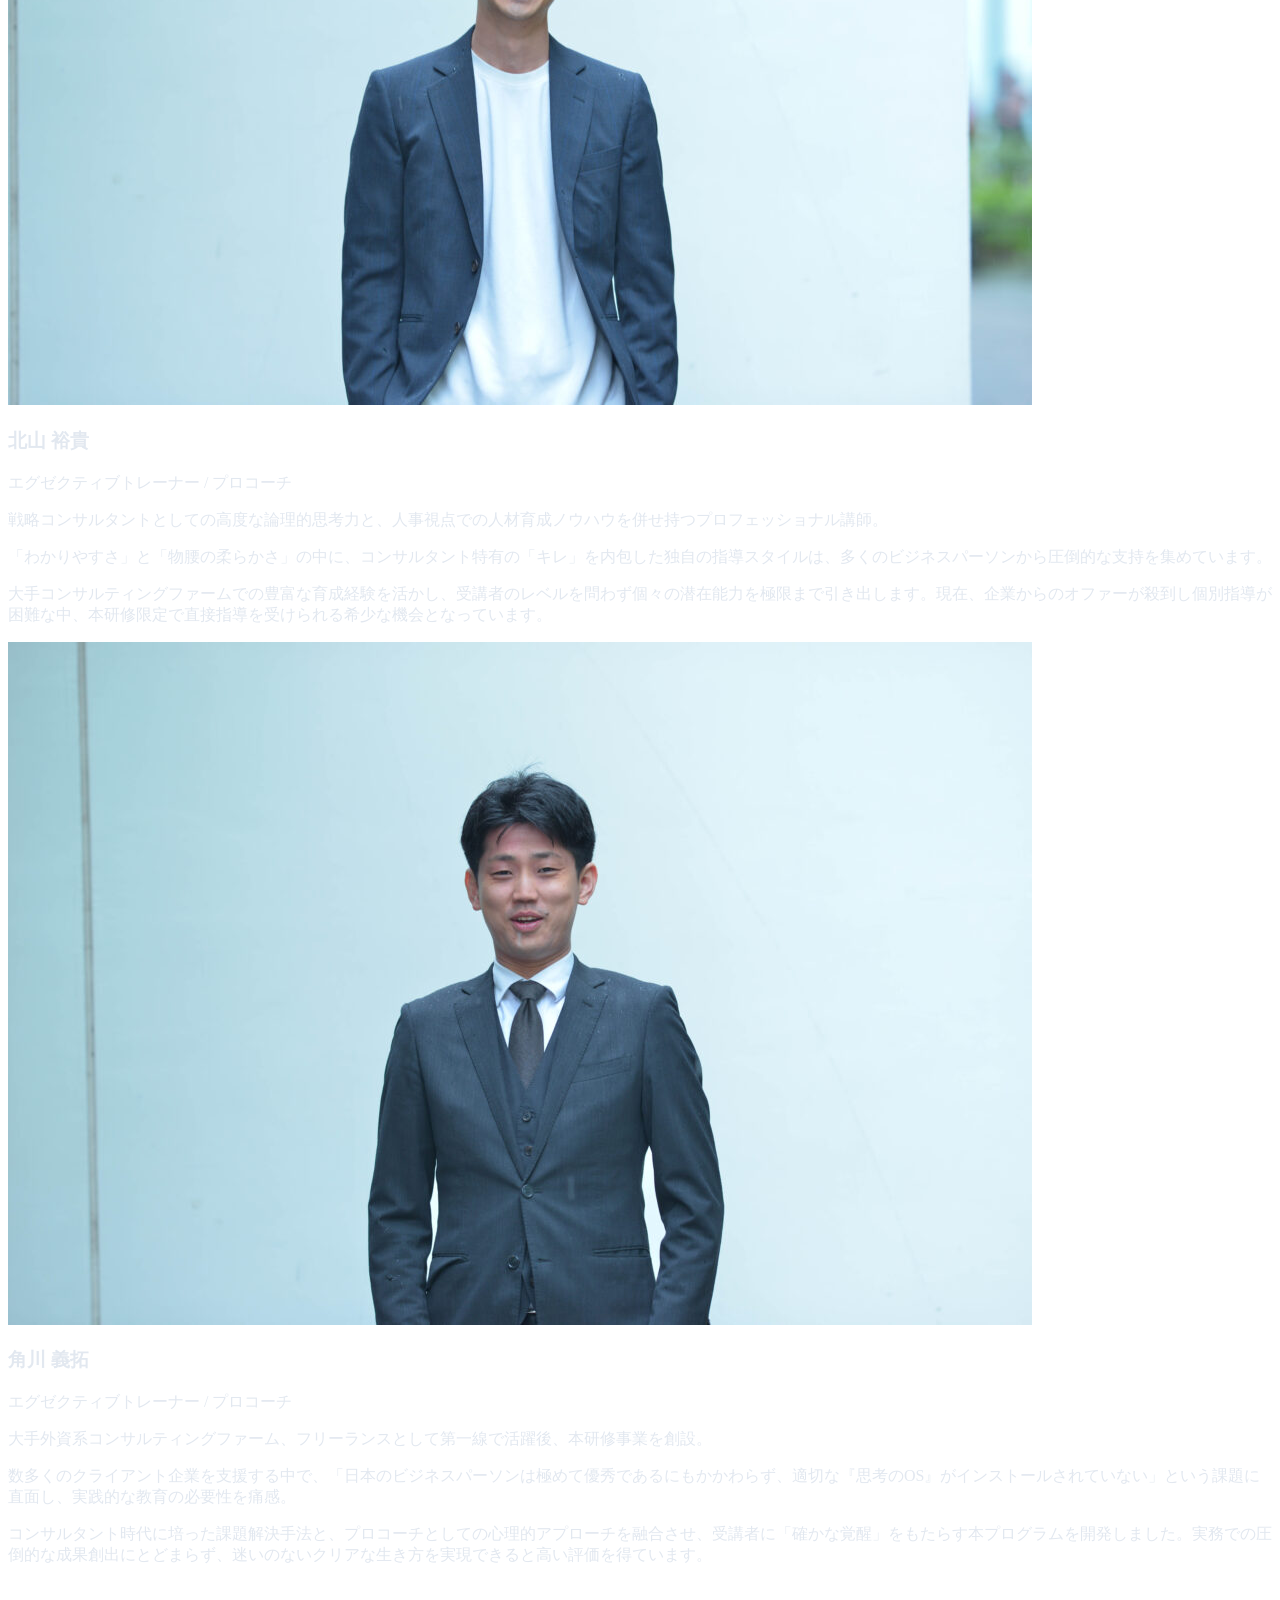
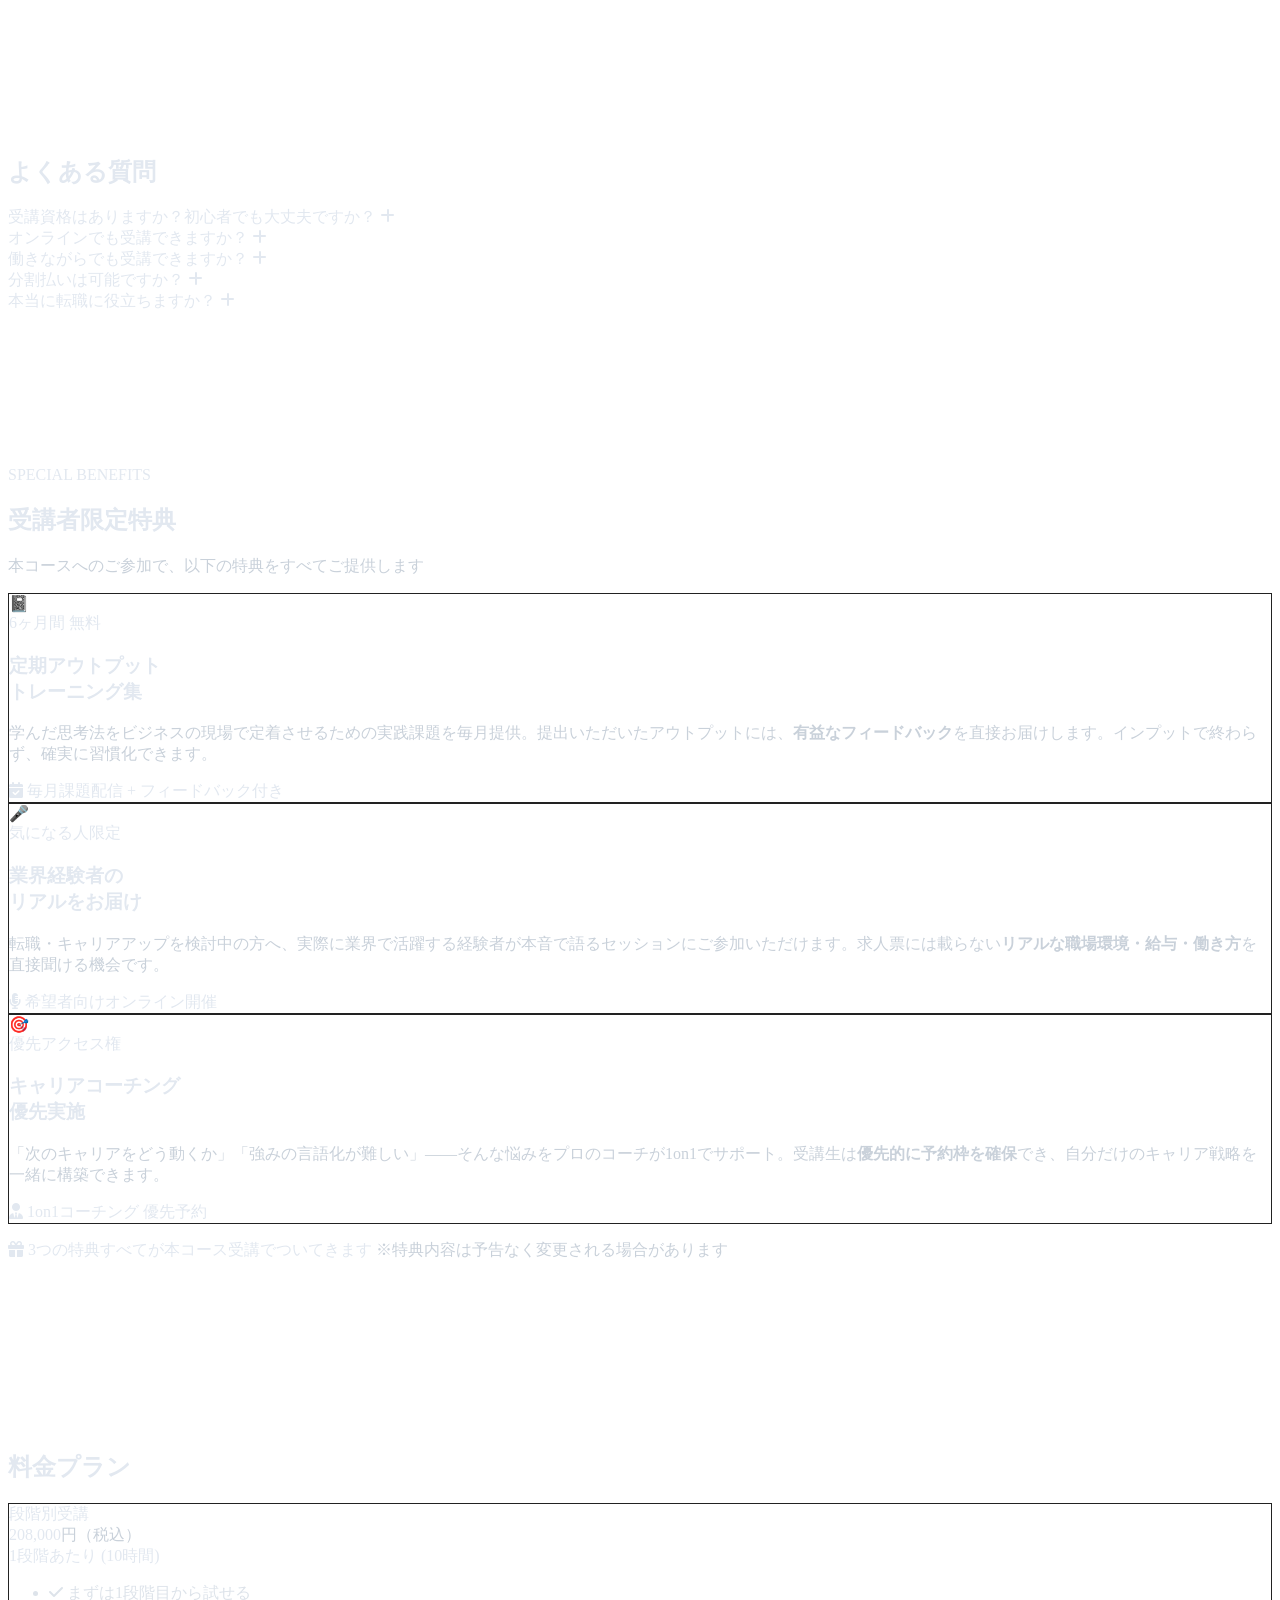
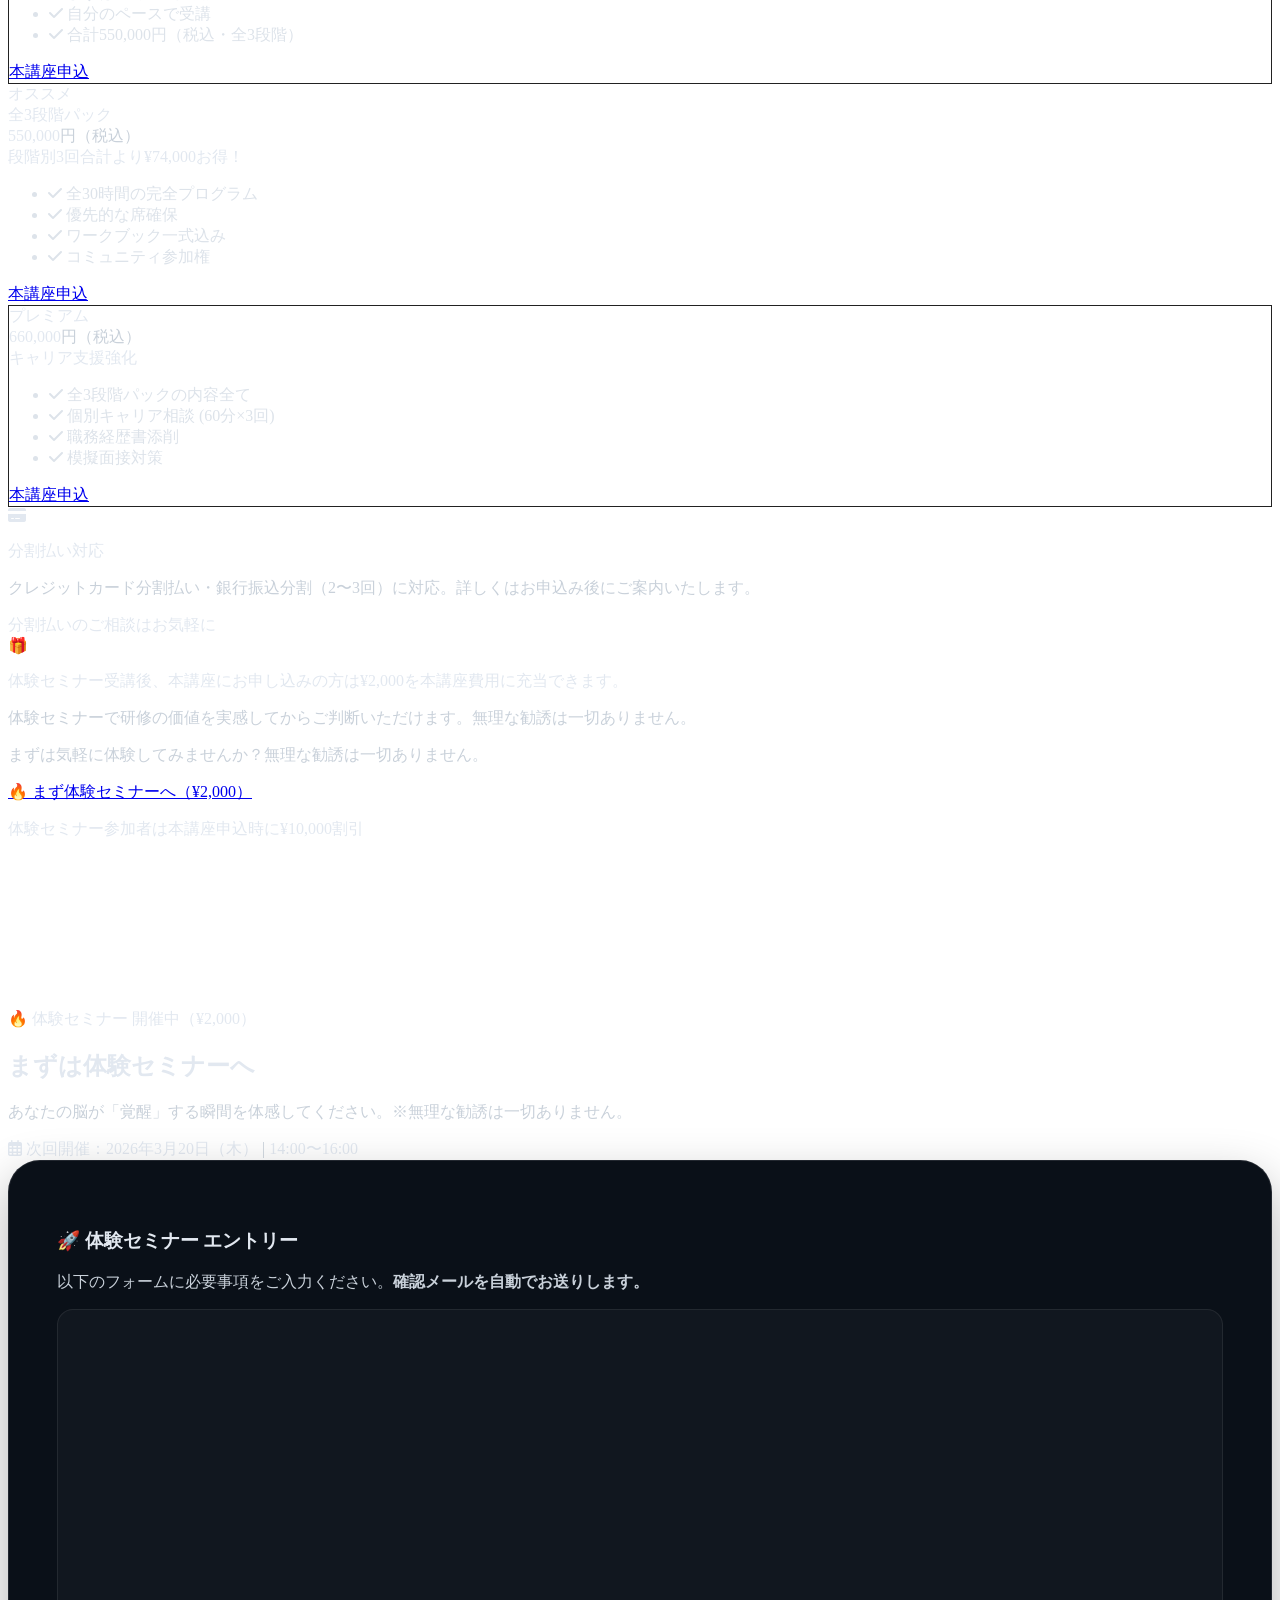
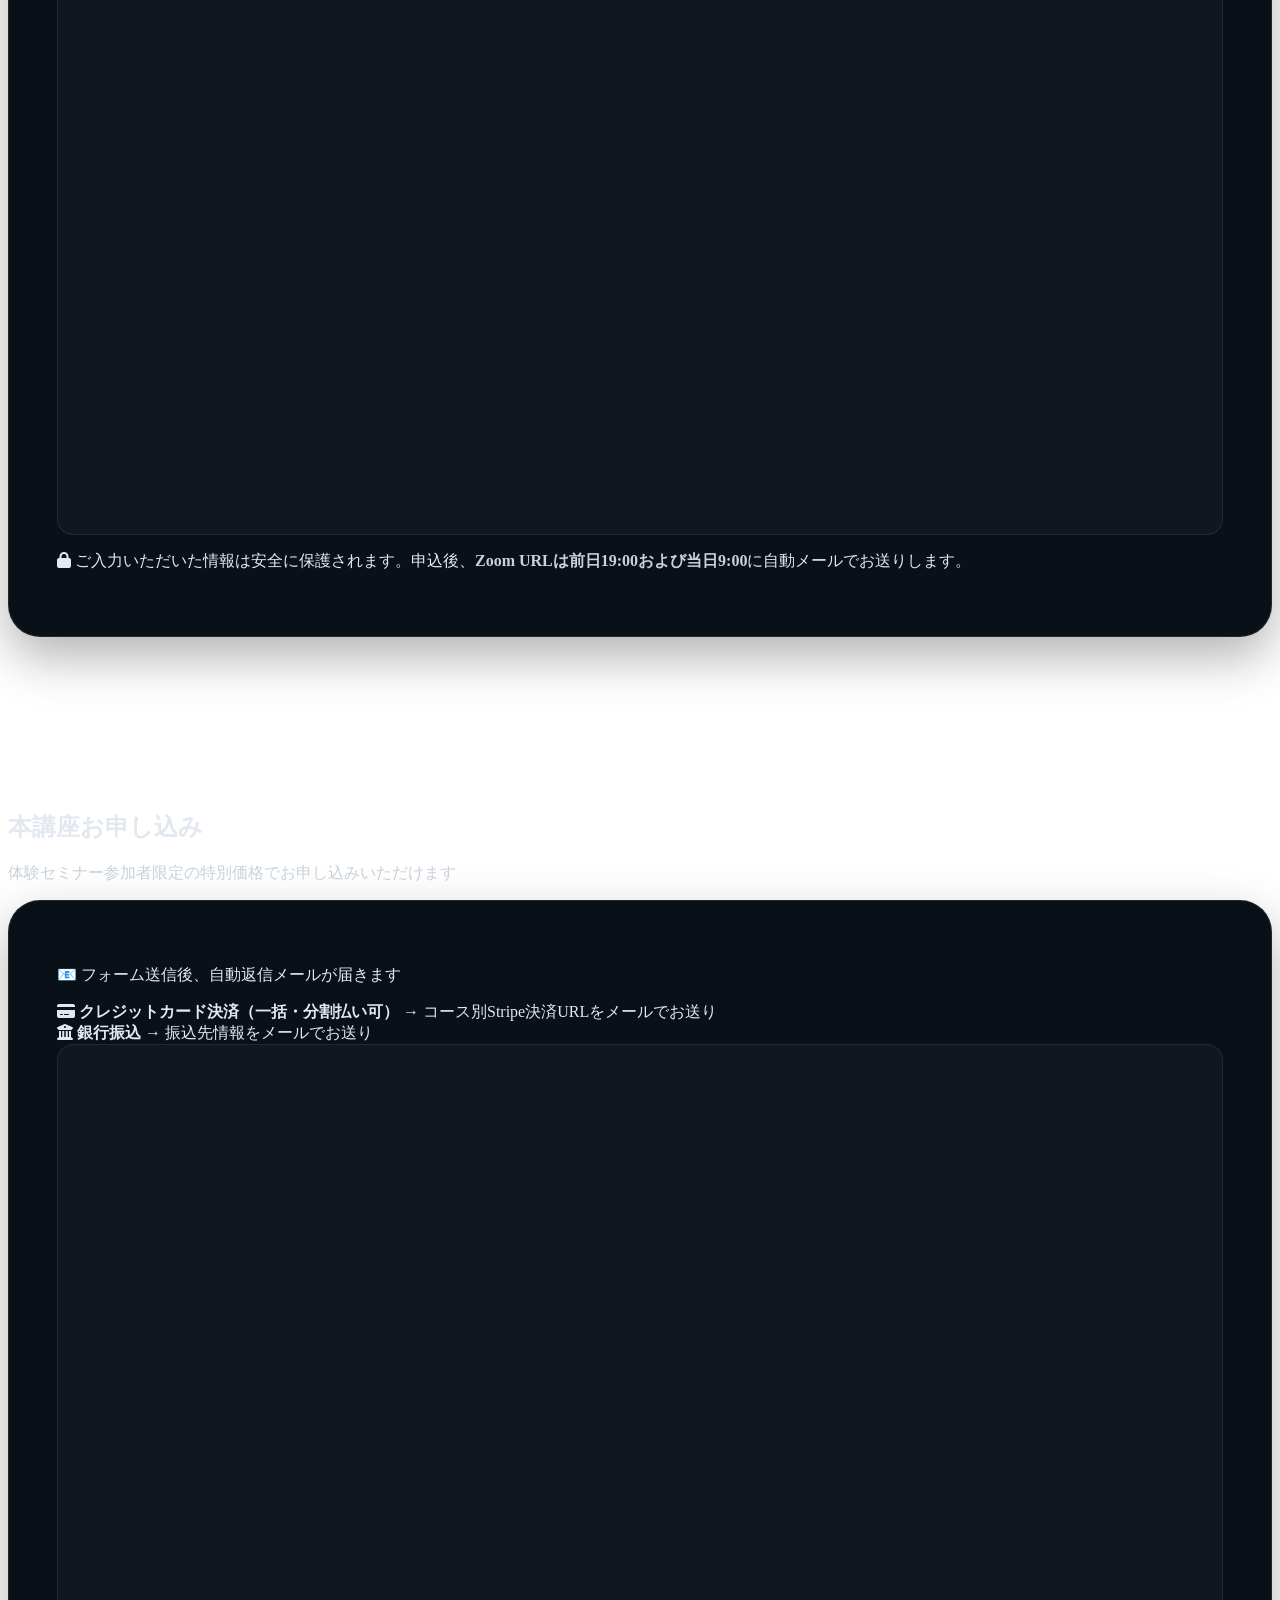
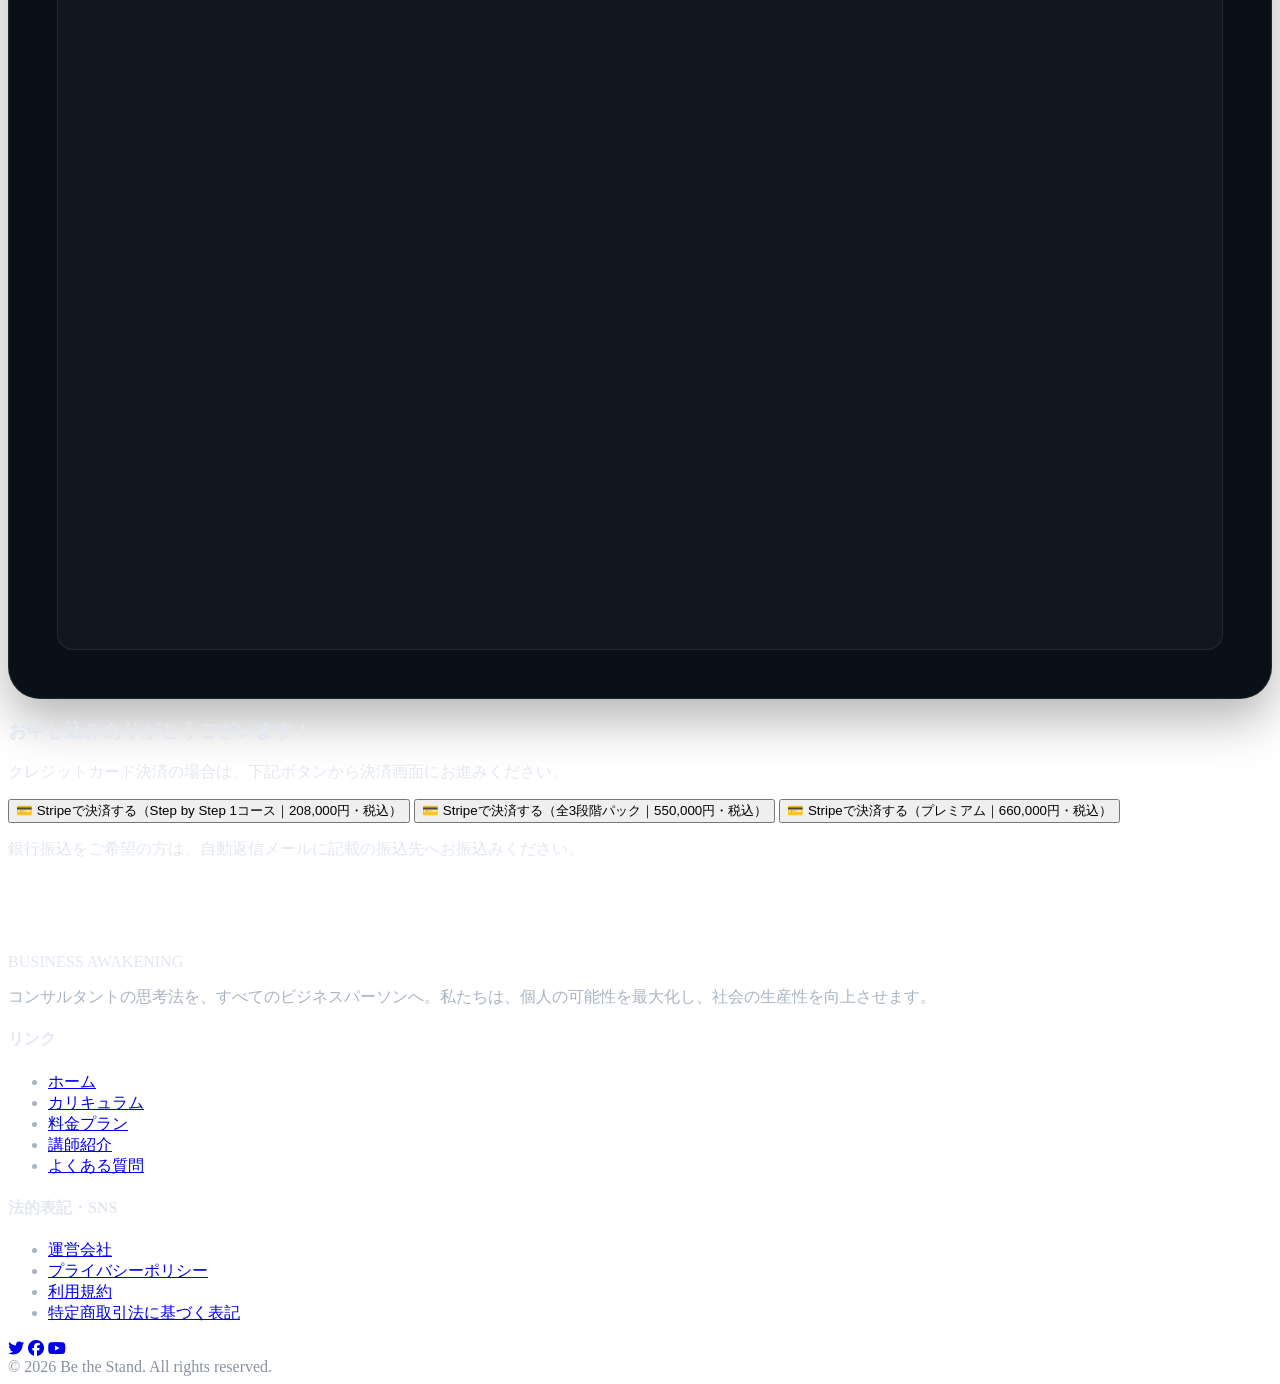
==== commit ac1eafc5: "Add files via upload" ====
--- a/index.html
+++ b/index.html
@@ -40,7 +40,14 @@
   <link rel="dns-prefetch" href="https://cdnjs.cloudflare.com">
   <link rel="dns-prefetch" href="https://cdn.tailwindcss.com">
 
-
+  <!-- Tailwind CDN (config must come BEFORE this script) -->
+  <script src="https://cdn.tailwindcss.com"></script>
+
+  <!-- Custom styles -->
+  <link rel="stylesheet" href="styles.css">
+  <link href="https://fonts.googleapis.com/css2?family=Noto+Sans+JP:wght@300;400;500;700;900&display=swap" rel="stylesheet">
+  <link rel="stylesheet" href="https://cdnjs.cloudflare.com/ajax/libs/font-awesome/6.4.0/css/all.min.css" media="print" onload="this.media='all'">
+  <noscript><link rel="stylesheet" href="https://cdnjs.cloudflare.com/ajax/libs/font-awesome/6.4.0/css/all.min.css"></noscript>
 
   <script>
     tailwind.config = {
@@ -62,15 +69,6 @@
       }
     }
   </script>
-
-  <!-- Tailwind CDN (config must come BEFORE this script) -->
-  <script src="https://cdn.tailwindcss.com"></script>
-
-  <!-- Custom styles -->
-  <link rel="stylesheet" href="styles.css">
-  <link href="https://fonts.googleapis.com/css2?family=Noto+Sans+JP:wght@300;400;500;700;900&display=swap" rel="stylesheet">
-  <link rel="stylesheet" href="https://cdnjs.cloudflare.com/ajax/libs/font-awesome/6.4.0/css/all.min.css" media="print" onload="this.media='all'">
-  <noscript><link rel="stylesheet" href="https://cdnjs.cloudflare.com/ajax/libs/font-awesome/6.4.0/css/all.min.css"></noscript>
 </head>
 <body class="antialiased selection:bg-brand-blue selection:text-black font-sans">
   <!-- Google Tag Manager (noscript) -->
@@ -120,7 +118,7 @@
           体験セミナーに申し込む（¥2,000）
         </a>
         <a href="#main-course" onclick="closeExitPopup()" class="inline-block text-white/70 text-sm underline hover:text-white transition-colors mt-2">
-          直接申し込む
+          本講座申込
         </a>
       </div>
     </div>
@@ -139,7 +137,7 @@
       </div>
       <div class="flex items-center gap-2">
         <a href="#cta" class="bg-brand-blue text-black font-bold py-2 px-4 rounded-full text-xs hover:opacity-90 transition-opacity shadow-[0_4px_14px_rgba(0,217,255,0.2)] min-h-[36px] inline-flex items-center whitespace-nowrap">体験申込</a>
-        <a href="#main-course" class="nav-secondary bg-white/10 border border-white/30 text-white font-bold py-2 px-4 rounded-full text-xs hover:bg-white/20 transition-colors shadow-[0_4px_14px_rgba(0,0,0,0.1)] whitespace-nowrap inline-flex items-center">本講座申込</a>
+        <a href="#main-course" class="bg-white text-black font-bold py-2 px-4 rounded-full text-xs hover:bg-gray-100 transition-colors shadow-[0_4px_14px_rgba(0,0,0,0.1)] whitespace-nowrap inline-flex items-center min-h-[36px]">本講座申込</a>
       </div>
     </div>
   </nav>
@@ -175,12 +173,12 @@
       </div>
       
       <div class="reveal flex flex-col items-center justify-center gap-4" style="transition-delay: 0.4s">
-        <!-- メインCTAボタン（1つに統合） -->
+        <!-- メインCTAボタン（1つに統合・目立つデザイン） -->
         <a href="#cta" class="btn-glow bg-brand-blue text-black font-black text-lg sm:text-xl py-5 px-10 sm:px-14 rounded-full w-full sm:w-auto flex items-center justify-center text-center leading-tight shadow-[0_0_40px_rgba(0,217,255,0.5)] min-h-[60px] gap-2 tracking-wide">
           <i class="fas fa-arrow-right"></i>
           体験セミナーに参加する<span class="text-sm font-bold ml-1 opacity-80">（¥2,000）</span>
         </a>
-        <!-- 3項目バッジ（PC/SP共通） -->
+        <!-- 3項目バッジ（PC/SP共通・横並び） -->
         <div class="flex flex-row flex-wrap items-center justify-center gap-3 sm:gap-5 text-xs sm:text-sm text-gray-300 font-medium">
           <span class="flex items-center gap-1.5 whitespace-nowrap"><i class="fas fa-check-circle text-brand-blue"></i>学習期間: 30時間</span>
           <span class="flex items-center gap-1.5 whitespace-nowrap"><i class="fas fa-check-circle text-brand-blue"></i>転職適性診断付き</span>
@@ -804,7 +802,7 @@
           </ul>
           
           <div class="flex flex-col gap-3 mt-auto">
-            <a href="https://docs.google.com/forms/d/e/1FAIpQLSeEXTJ9IoejSezpt6qQaSx9IlQ6wFD_Xp8NwfmFXVs0Afo9RA/viewform?usp=pp_url&entry.1053514044=Step1%E3%81%8A%E7%94%B3%E8%BE%BC%E3%81%BF%EF%BC%8820.8%E4%B8%87%E5%86%86%EF%BC%89" target="_blank" class="btn-glow block w-full py-4 px-6 bg-brand-blue text-black font-bold rounded-full text-center hover:opacity-90 transition-opacity">直接申し込む</a>
+            <a href="https://docs.google.com/forms/d/e/1FAIpQLSeEXTJ9IoejSezpt6qQaSx9IlQ6wFD_Xp8NwfmFXVs0Afo9RA/viewform?usp=pp_url&entry.1053514044=Step1%E3%81%8A%E7%94%B3%E8%BE%BC%E3%81%BF%EF%BC%8820.8%E4%B8%87%E5%86%86%EF%BC%89" target="_blank" class="btn-glow block w-full py-4 px-6 bg-brand-blue text-black font-bold rounded-full text-center hover:opacity-90 transition-opacity">本講座申込</a>
           </div>
         </div>
 
@@ -823,7 +821,7 @@
           </ul>
           
           <div class="flex flex-col gap-3 mt-auto">
-            <a href="https://docs.google.com/forms/d/e/1FAIpQLSeEXTJ9IoejSezpt6qQaSx9IlQ6wFD_Xp8NwfmFXVs0Afo9RA/viewform?usp=pp_url&entry.1053514044=%E5%85%A83%E6%AE%B5%E9%9A%8E%E3%83%91%E3%83%83%E3%82%AF%EF%BC%8855%E4%B8%87%E5%86%86%EF%BC%89" target="_blank" class="btn-glow block w-full py-4 px-6 bg-brand-blue text-black font-bold rounded-full text-center hover:opacity-90 transition-opacity">直接申し込む</a>
+            <a href="https://docs.google.com/forms/d/e/1FAIpQLSeEXTJ9IoejSezpt6qQaSx9IlQ6wFD_Xp8NwfmFXVs0Afo9RA/viewform?usp=pp_url&entry.1053514044=%E5%85%A83%E6%AE%B5%E9%9A%8E%E3%83%91%E3%83%83%E3%82%AF%EF%BC%8855%E4%B8%87%E5%86%86%EF%BC%89" target="_blank" class="btn-glow block w-full py-4 px-6 bg-brand-blue text-black font-bold rounded-full text-center hover:opacity-90 transition-opacity">本講座申込</a>
           </div>
         </div>
 
@@ -841,7 +839,7 @@
           </ul>
           
           <div class="flex flex-col gap-3 mt-auto">
-            <a href="https://docs.google.com/forms/d/e/1FAIpQLSeEXTJ9IoejSezpt6qQaSx9IlQ6wFD_Xp8NwfmFXVs0Afo9RA/viewform?usp=pp_url&entry.1053514044=%E3%83%97%E3%83%AC%E3%83%9F%E3%82%A2%E3%83%A0%EF%BC%8866%E4%B8%87%E5%86%86%EF%BC%89" target="_blank" class="btn-glow block w-full py-4 px-6 bg-brand-blue text-black font-bold rounded-full text-center hover:opacity-90 transition-opacity">直接申し込む</a>
+            <a href="https://docs.google.com/forms/d/e/1FAIpQLSeEXTJ9IoejSezpt6qQaSx9IlQ6wFD_Xp8NwfmFXVs0Afo9RA/viewform?usp=pp_url&entry.1053514044=%E3%83%97%E3%83%AC%E3%83%9F%E3%82%A2%E3%83%A0%EF%BC%8866%E4%B8%87%E5%86%86%EF%BC%89" target="_blank" class="btn-glow block w-full py-4 px-6 bg-brand-blue text-black font-bold rounded-full text-center hover:opacity-90 transition-opacity">本講座申込</a>
           </div>
         </div>
       </div>
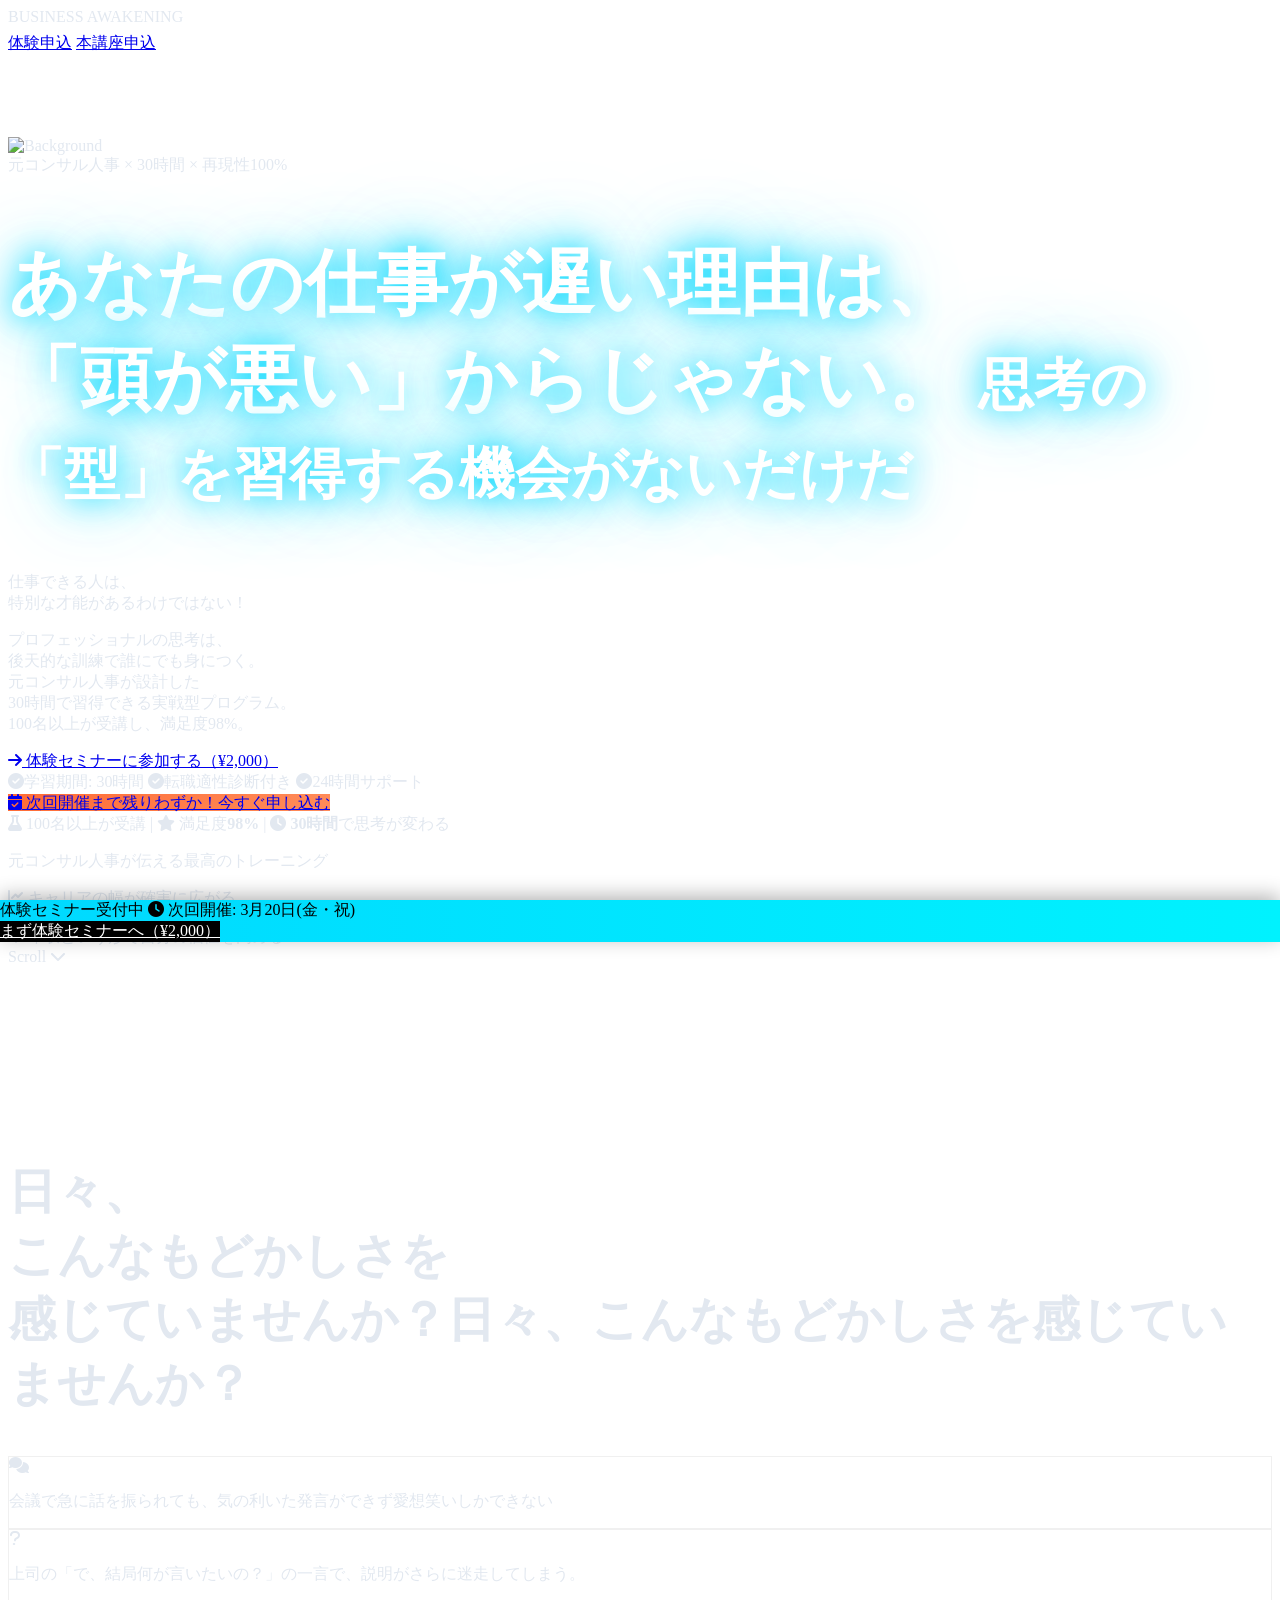
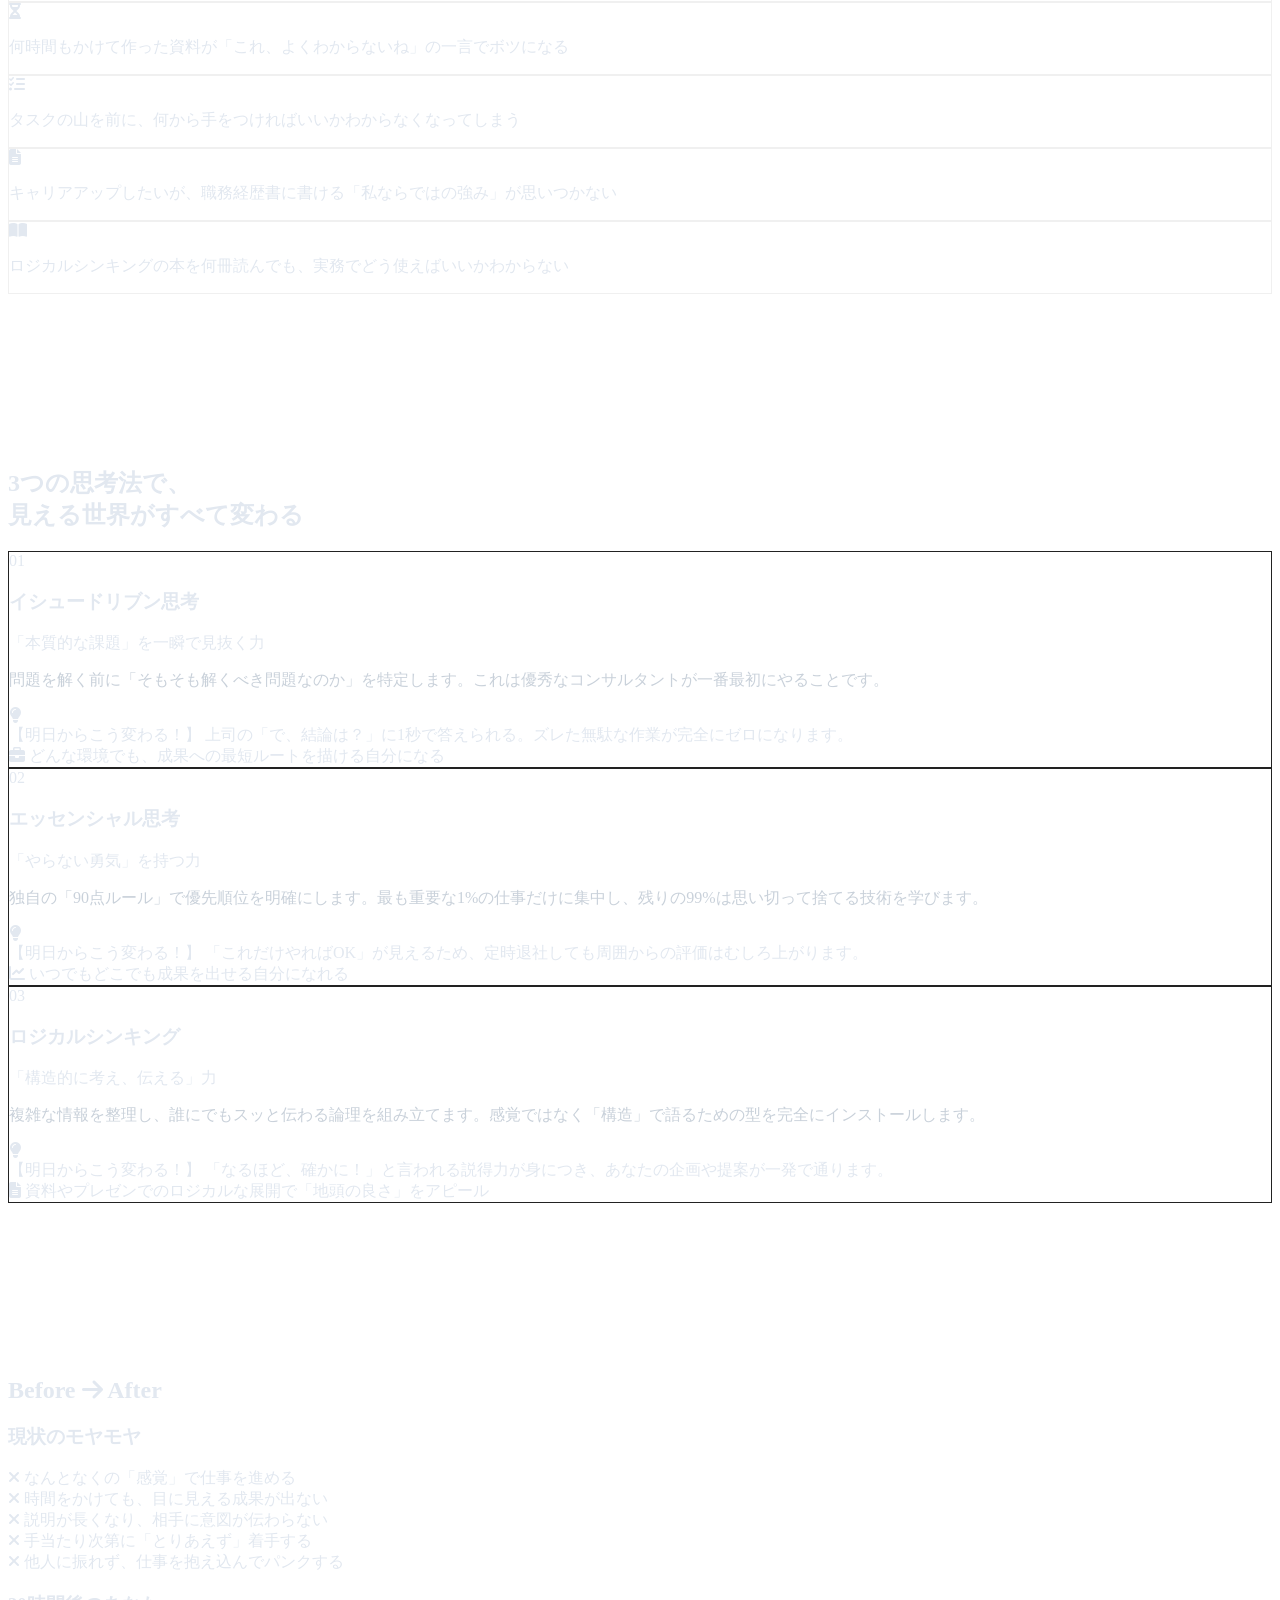
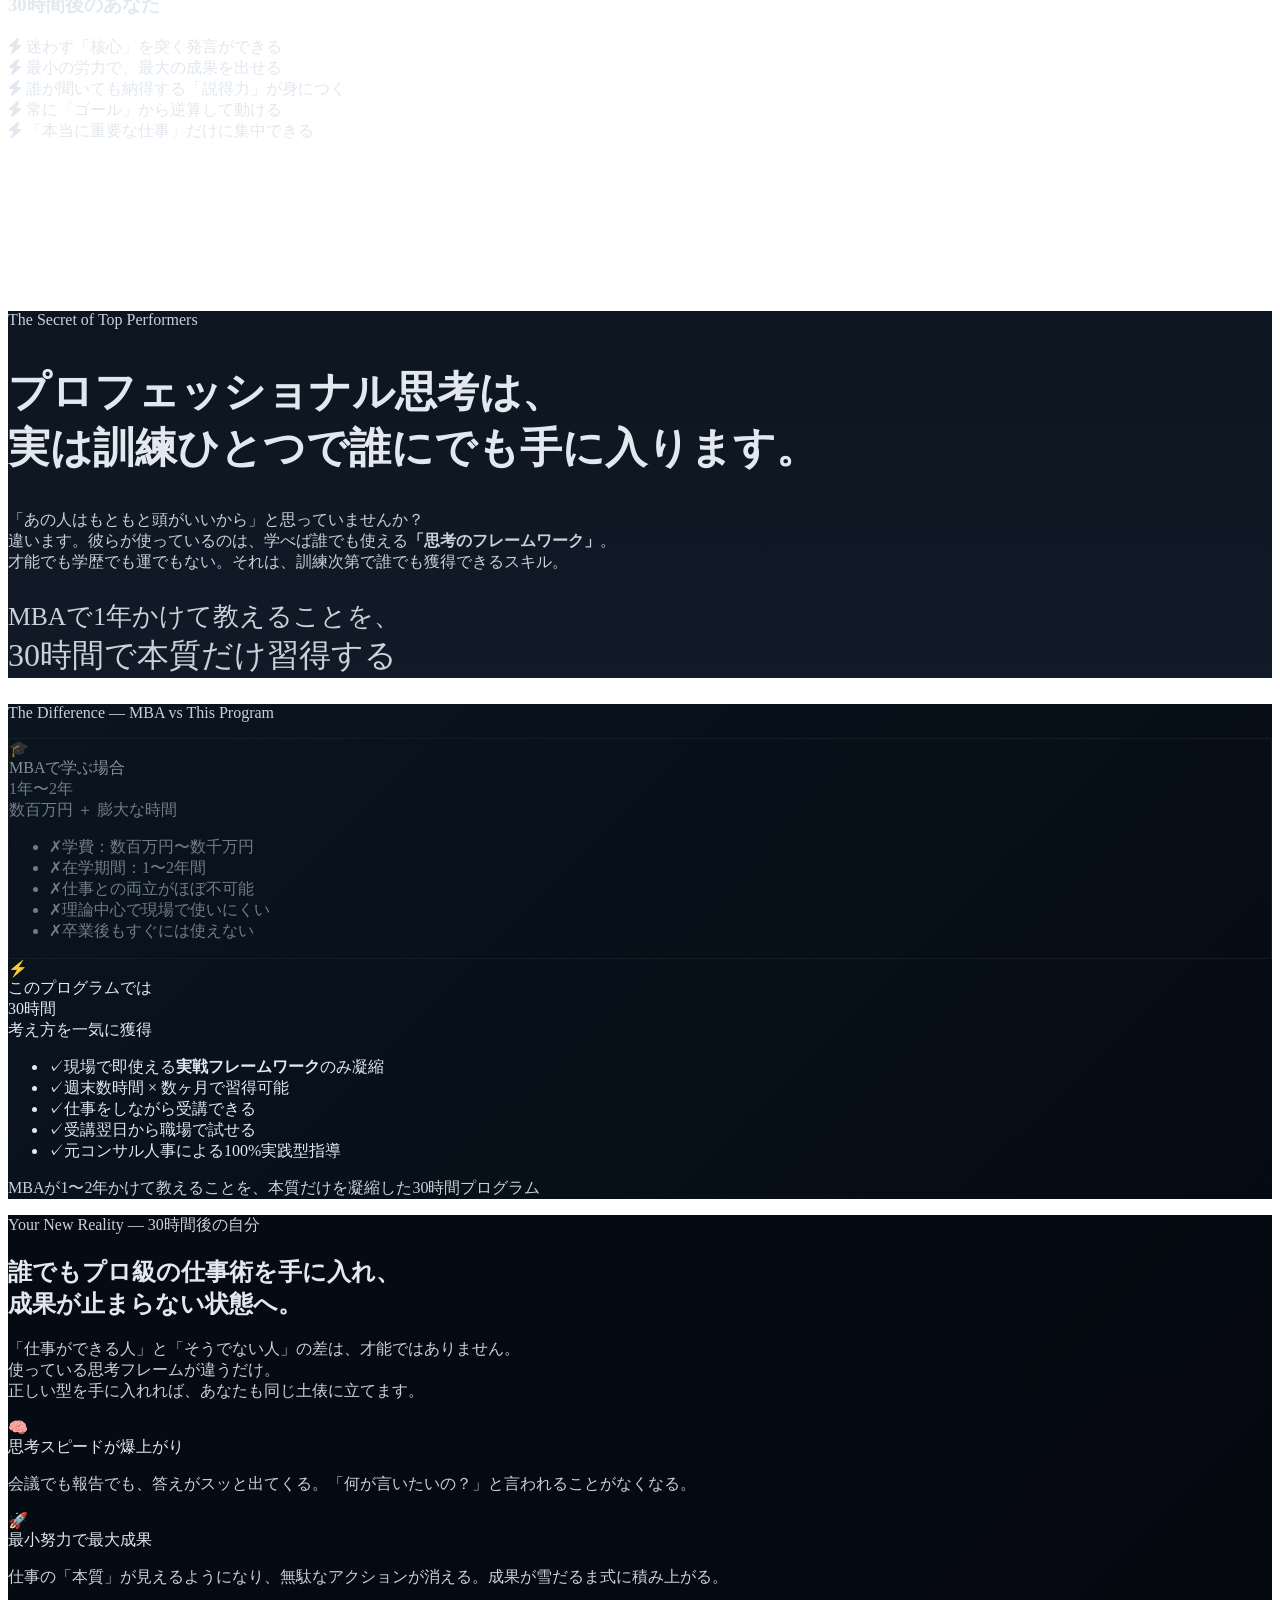
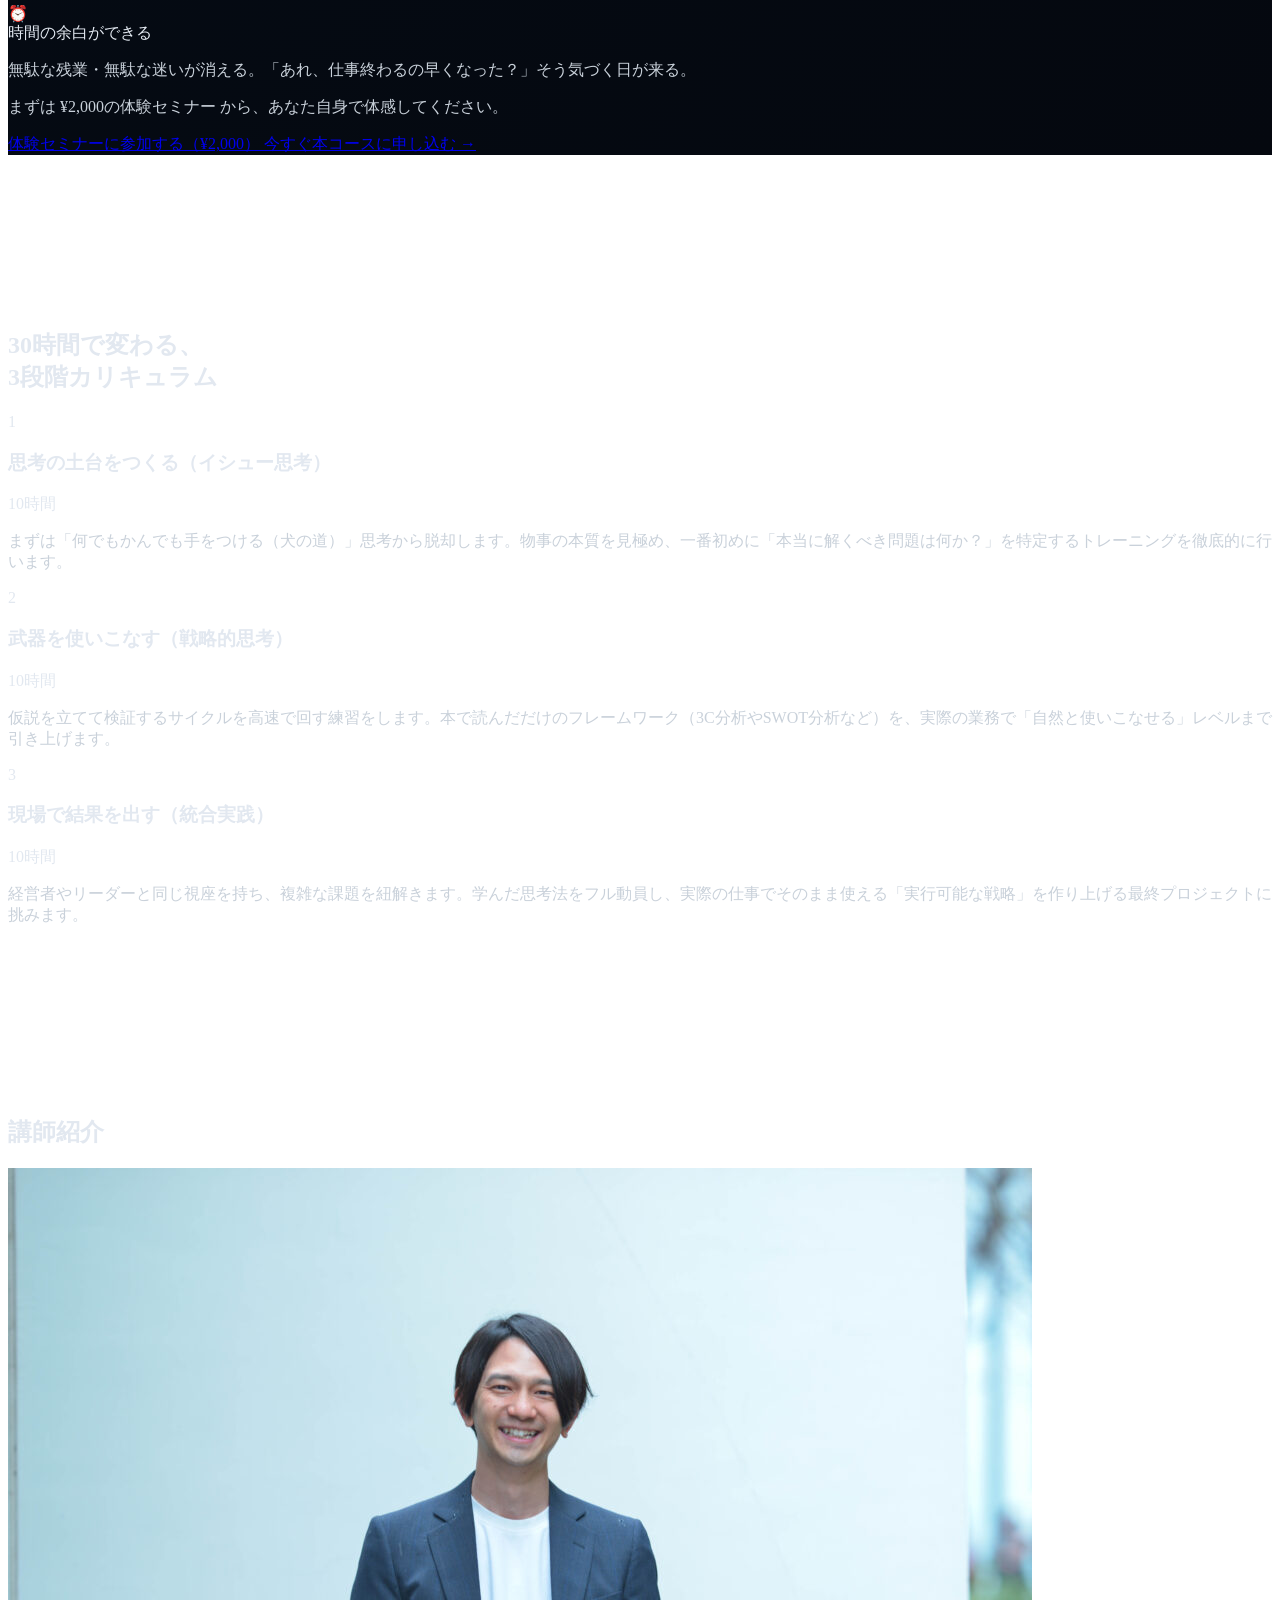
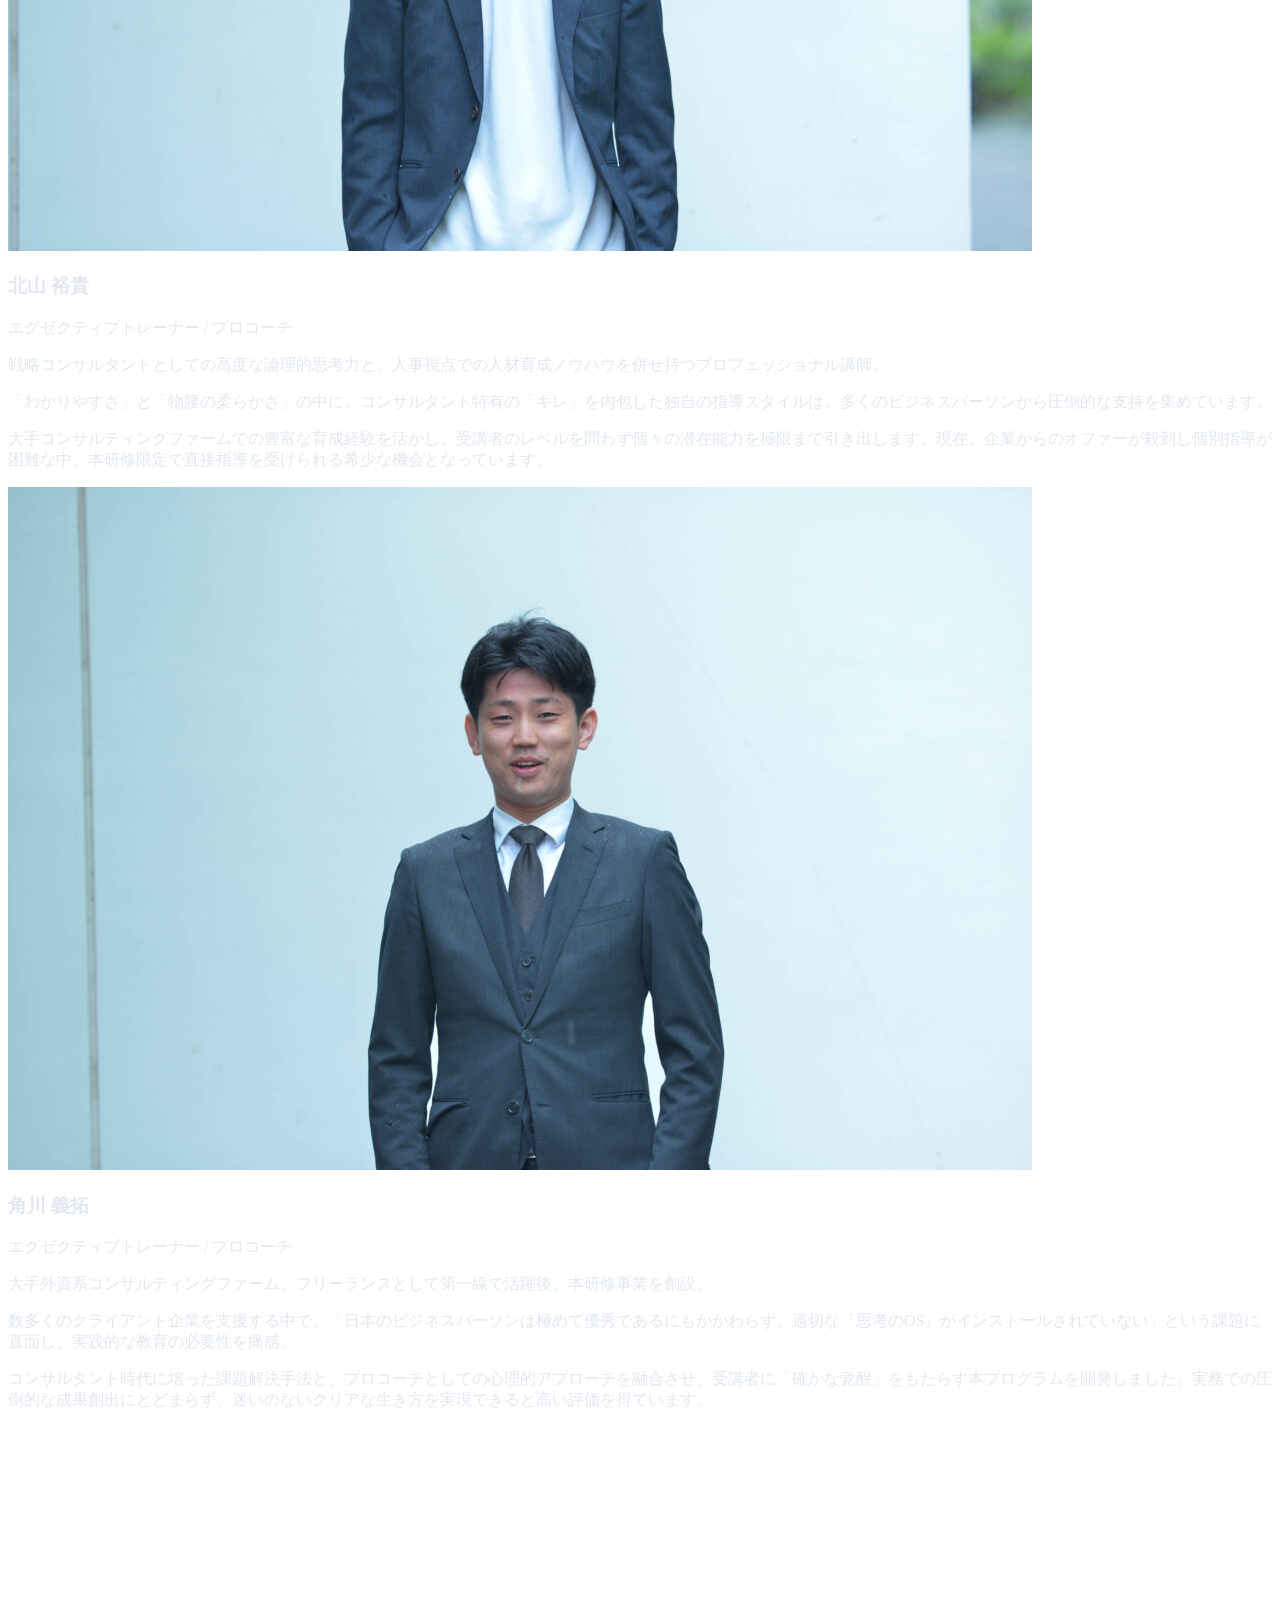
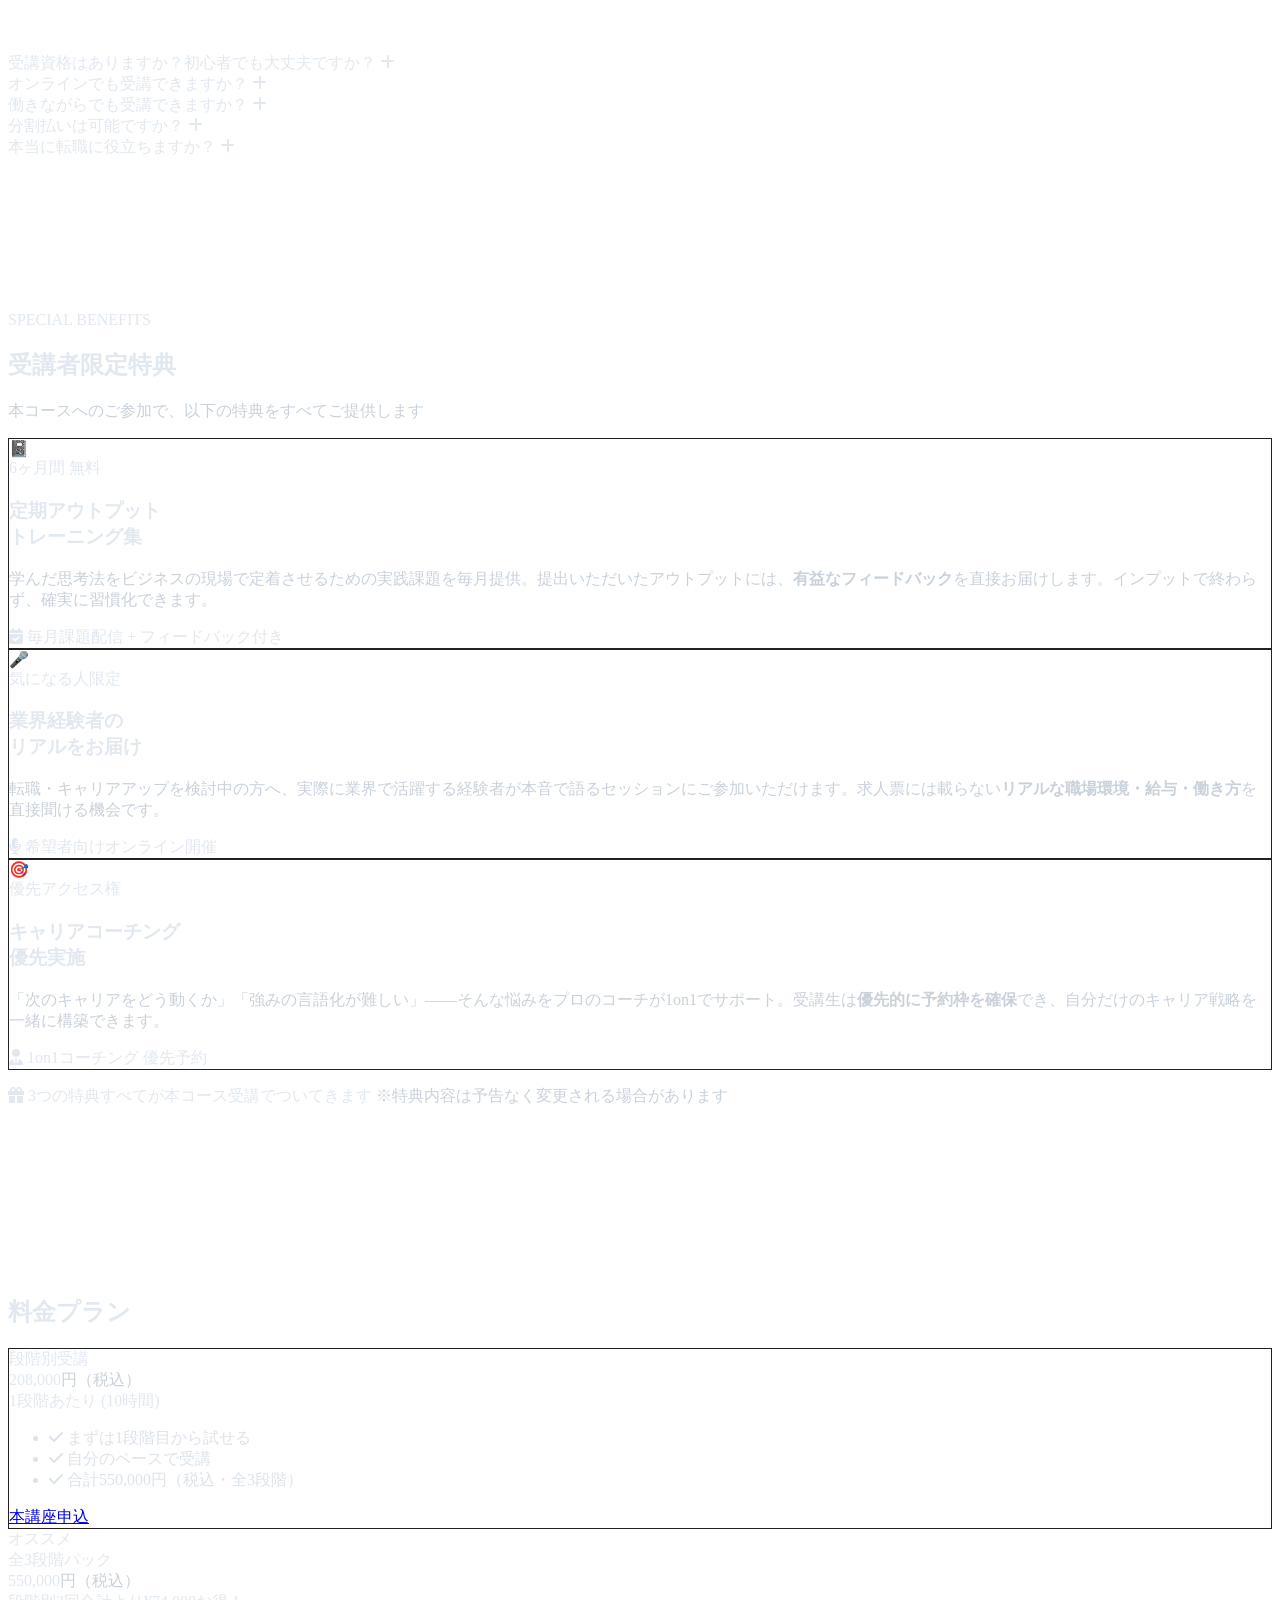
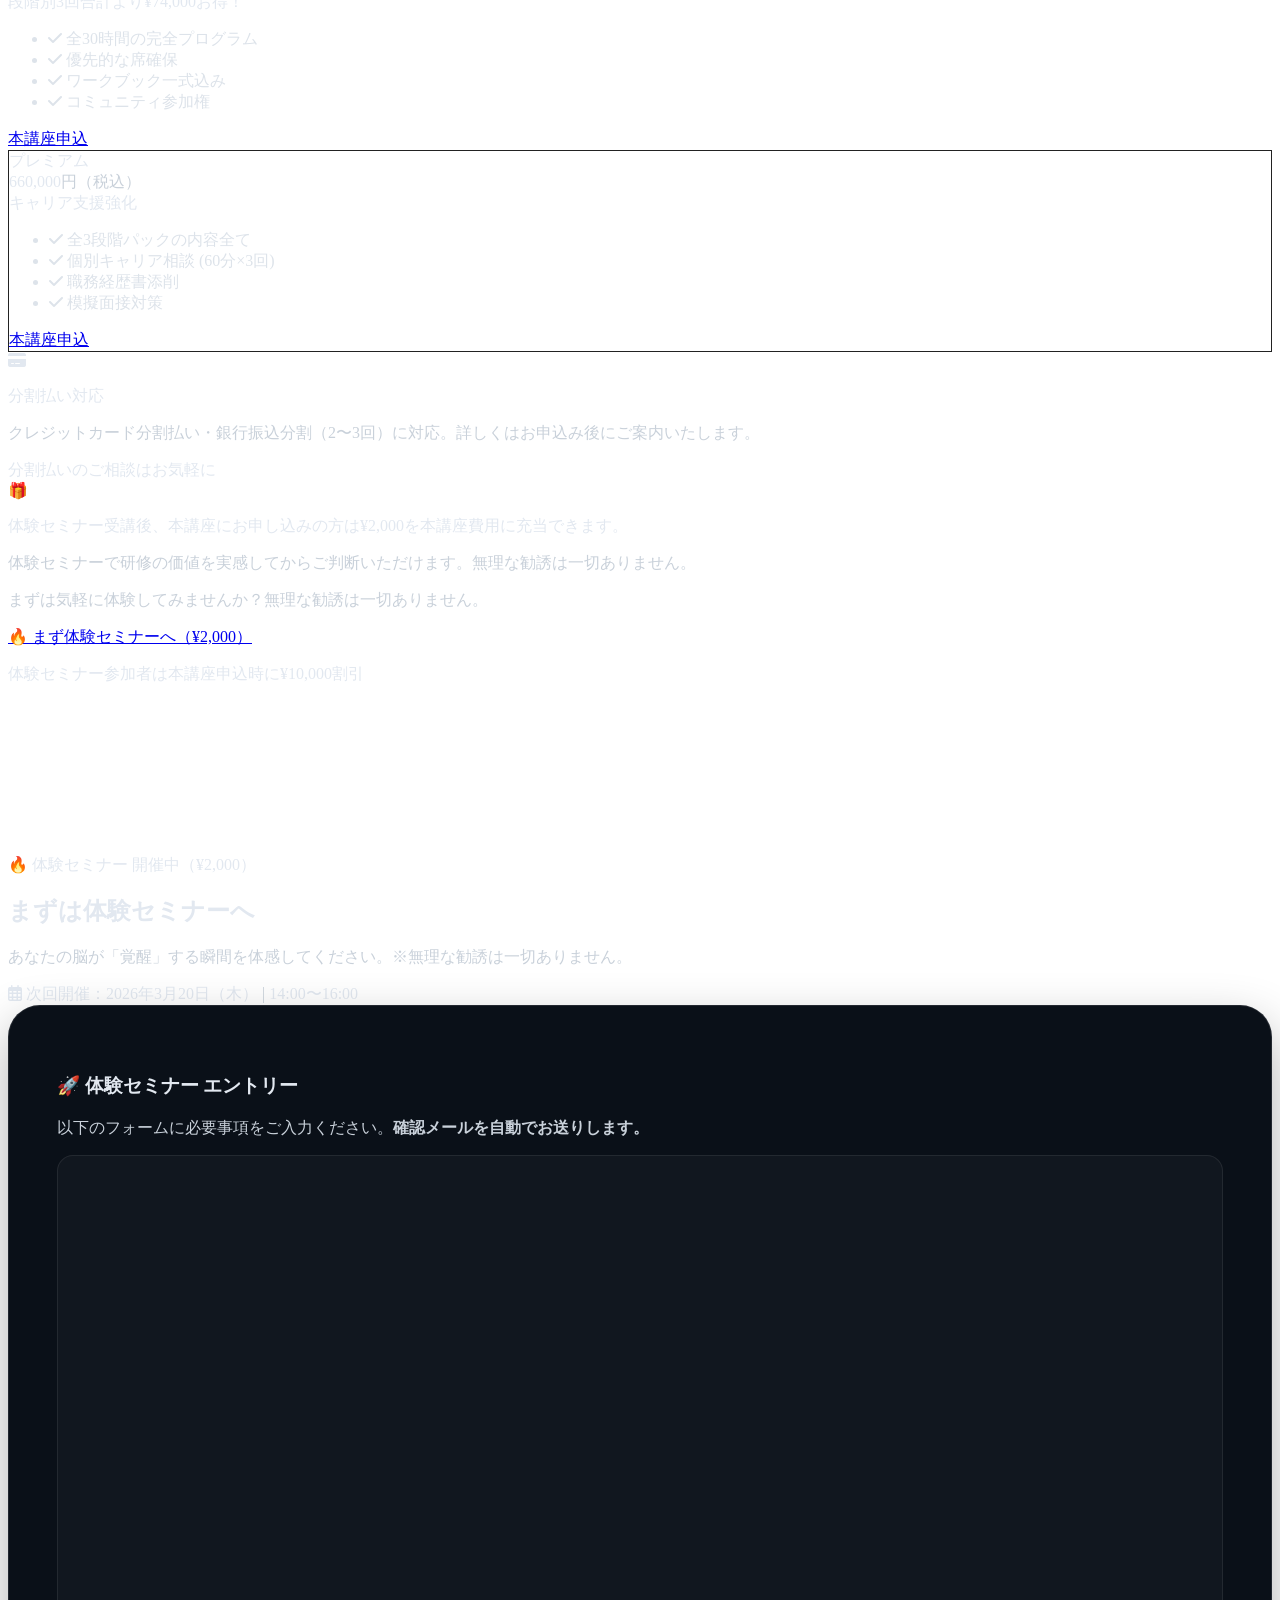
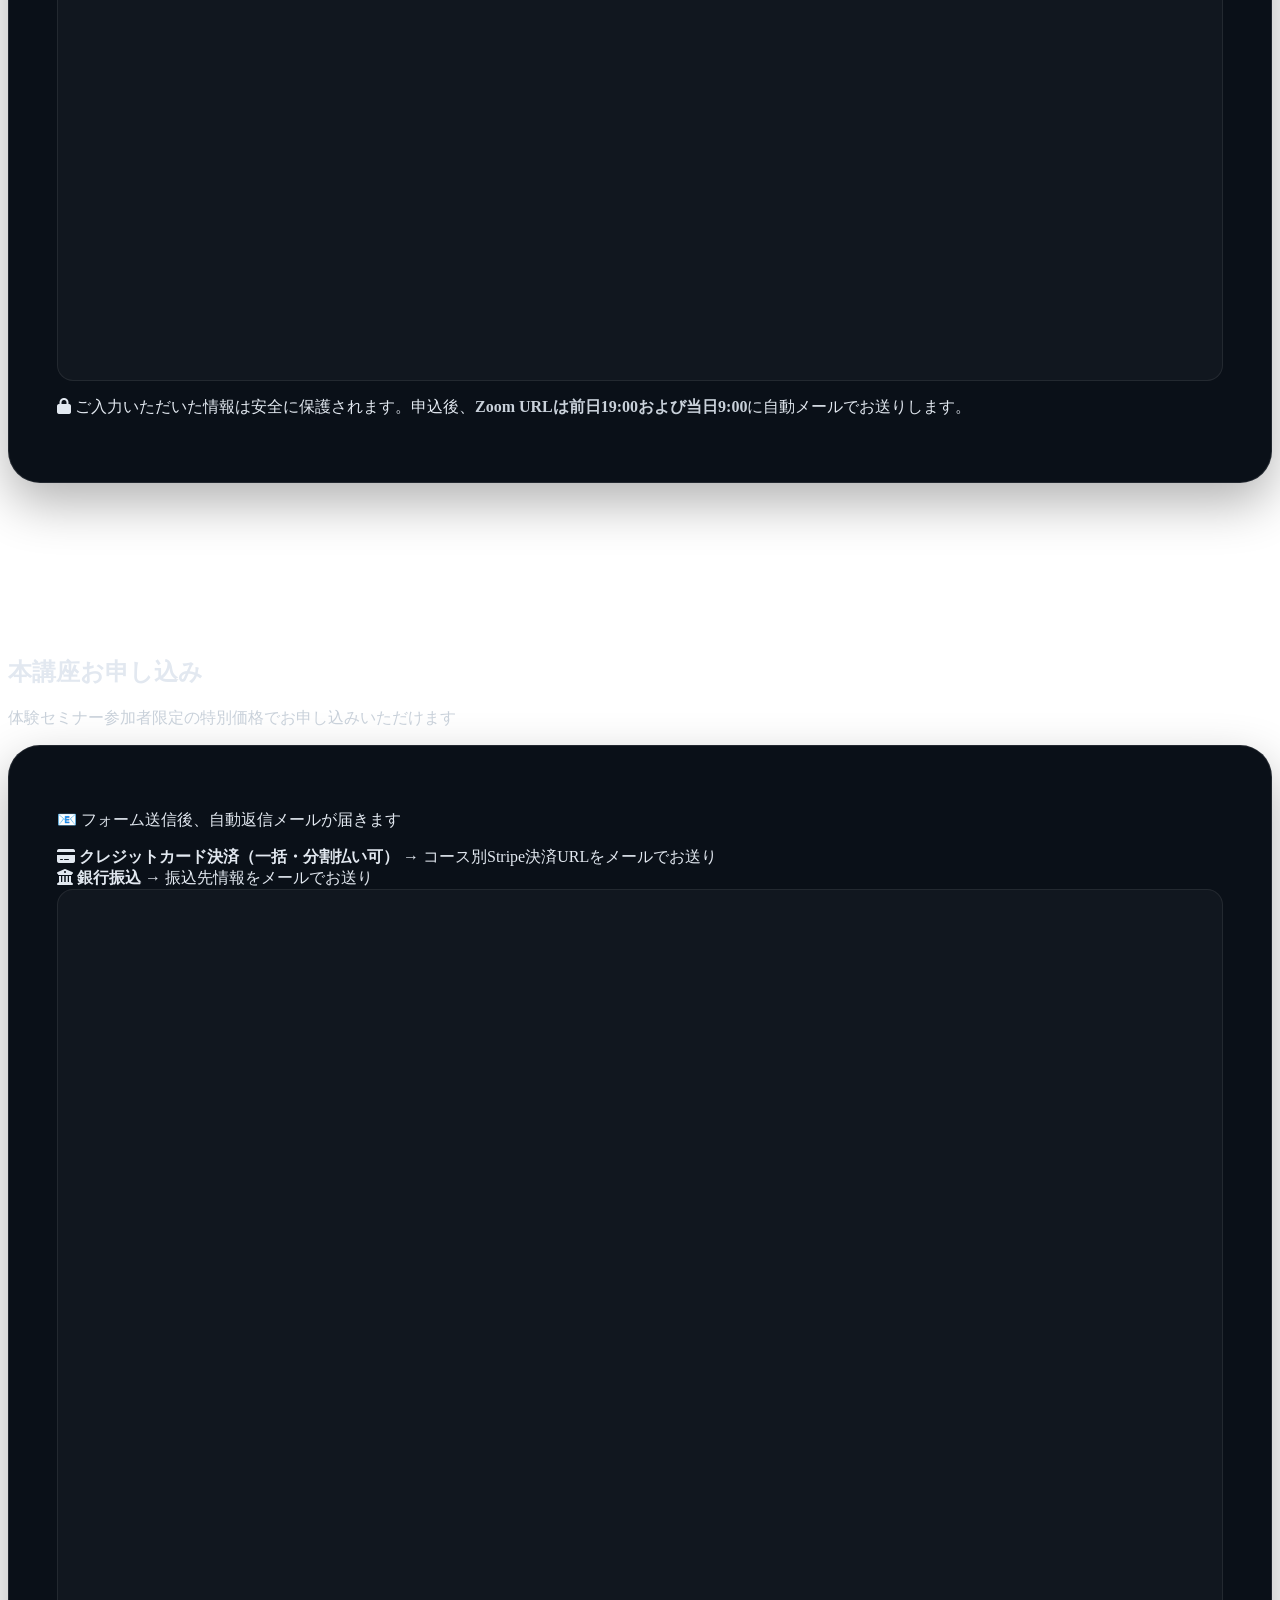
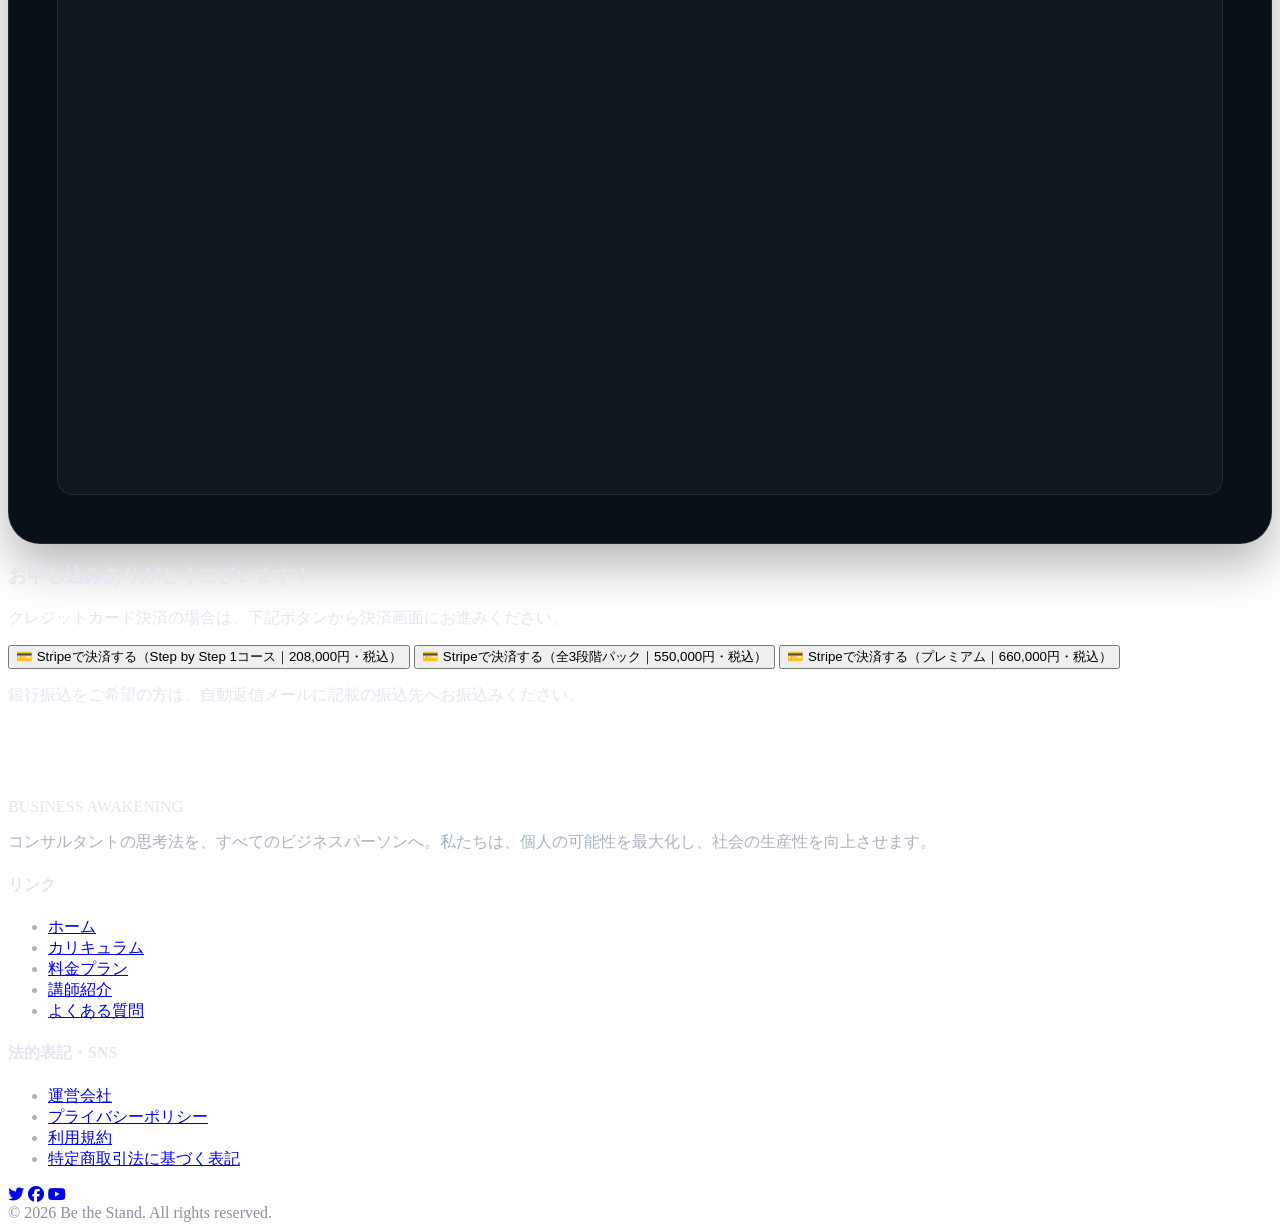
==== commit 417ab453: "Add files via upload" ====
--- a/index.html
+++ b/index.html
@@ -165,10 +165,10 @@
       <h1 class="reveal fluid-h1 font-black leading-[1.2] tracking-tight mb-5 hero-title-glow">
         あなたの仕事が遅い理由は、<br>
         <span class="text-brand-orange whitespace-nowrap">「頭が悪い」からじゃない。</span>
-        <span class="block mt-1 text-brand-blue" style="font-size:clamp(1.3rem,4vw + 0.5rem, 3.5rem)">思考の「型」を習得する機会がないだけだ！</span>
+        <span class="block mt-1 text-brand-blue" style="font-size:clamp(1.3rem,4vw + 0.5rem, 3.5rem)">思考の「型」を習得する機会がないだけだ</span>
       </h1>
       <div class="reveal mb-8 tracking-wide max-w-3xl mx-auto leading-relaxed" style="transition-delay: 0.2s">
-        <p class="text-lg md:text-xl font-bold text-white mb-3 drop-shadow-[0_4px_10px_rgba(0,0,0,0.8)]">仕事ができる人は、特別な才能があるわけじゃない。<br class="sm:hidden">使っている「思考の型」が違うだけだ。</p>
+        <p class="text-lg md:text-xl font-bold text-white mb-3 drop-shadow-[0_4px_10px_rgba(0,0,0,0.8)]">仕事できる人は、<br>特別な才能があるわけではない！</p>
         <p class="text-base md:text-lg text-gray-300 font-bold drop-shadow-[0_4px_10px_rgba(0,0,0,0.8)] leading-relaxed">プロフェッショナルの思考は、<br class="sm:hidden"><span class="text-brand-blue">後天的な訓練で誰にでも身につく</span>。<br class="sm:hidden">元コンサル人事が設計した<br class="sm:hidden"><span class="text-brand-orange">30時間で習得できる実戦型プログラム</span>。<br class="sm:hidden">100名以上が受講し、満足度98%。</p>
       </div>
       
@@ -427,14 +427,14 @@
     <div class="relative py-12 text-center overflow-hidden" style="background:linear-gradient(180deg,#0d1520 0%,#111a27 100%);">
       <div class="max-w-4xl mx-auto px-6 relative z-10">
         <p class="text-brand-blue font-black tracking-[0.3em] text-xs mb-6 uppercase">The Secret of Top Performers</p>
-        <h2 class="reveal font-black leading-tight tracking-tight text-white mb-8" style="font-size:clamp(1.15rem, 3.5vw + 0.5rem, 3rem);">
-          仕事の早いプロフェッショナルの思考は、<br class="sm:hidden">
-          <span class="text-brand-blue"><span class="sm:hidden">実は訓練ひとつで<br>誰にでも手に入ります。</span><span class="hidden sm:inline">実は訓練ひとつで誰にでも手に入ります。</span></span>
+        <h2 class="reveal font-black leading-tight tracking-tight text-white mb-8" style="font-size:clamp(1rem, 3vw + 0.4rem, 2.6rem);">
+          プロフェッショナル思考は、<br>
+          <span class="text-brand-blue">実は訓練ひとつで誰にでも手に入ります。</span>
         </h2>
         <p class="reveal text-lg md:text-xl text-gray-200 max-w-3xl sm:mx-auto leading-relaxed mb-10 text-left sm:text-center" style="transition-delay:0.15s">
           「あの人はもともと頭がいいから」と思っていませんか？<br class="sm:hidden">
           違います。彼らが使っているのは、学べば誰でも使える<strong class="text-white">「思考のフレームワーク」</strong>。<br class="sm:hidden">
-          才能でも学歴でも運でもない。それは、<span class="text-brand-blue font-bold">訓練によって後天的に獲得できるスキル</span>です。
+          才能でも学歴でも運でもない。それは、<span class="text-brand-blue font-bold">訓練次第で誰でも獲得できるスキル。</span>
         </p>
         <div class="reveal mt-2 mb-2" style="transition-delay:0.25s">
           <p class="font-black leading-snug text-center" style="font-size:clamp(1.1rem,3.5vw,1.6rem);">
@@ -472,7 +472,7 @@
             <div class="text-6xl font-black text-brand-blue mb-2 leading-none">30時間</div>
             <div class="text-brand-blue text-sm font-black mb-8">考え方を一気に獲得</div>
             <ul class="text-left text-gray-200 space-y-3 text-sm">
-              <li class="flex gap-3 items-start"><span class="text-brand-blue mt-0.5 font-black">✓</span>現場で即使える<strong>実戦フレームワーク</strong>のみ凝縮</li>
+              <li class="flex gap-3 items-start"><span class="text-brand-blue mt-0.5 font-black">✓</span><span class="whitespace-nowrap">現場で即使える<strong>実戦フレームワーク</strong>のみ凝縮</span></li>
               <li class="flex gap-3 items-start"><span class="text-brand-blue mt-0.5 font-black">✓</span>週末数時間 × 数ヶ月で習得可能</li>
               <li class="flex gap-3 items-start"><span class="text-brand-blue mt-0.5 font-black">✓</span>仕事をしながら受講できる</li>
               <li class="flex gap-3 items-start"><span class="text-brand-blue mt-0.5 font-black">✓</span>受講翌日から職場で試せる</li>
@@ -481,7 +481,7 @@
           </div>
         </div>
         <div class="reveal text-center mt-12" style="transition-delay:0.3s">
-          <p class="text-gray-400 text-lg">MBAが1〜2年かけて教えることを、<span class="text-white font-bold">本質だけ抽出・凝縮した30時間プログラム。</span></p>
+          <p class="text-gray-400 text-lg">MBAが1〜2年かけて教えることを、<span class="text-white font-bold">本質だけを凝縮した30時間プログラム</span></p>
         </div>
       </div>
     </div>
@@ -497,7 +497,7 @@
         </h2>
         <p class="reveal text-lg text-gray-300 max-w-3xl sm:mx-auto leading-relaxed mb-10 text-left sm:text-center" style="transition-delay:0.2s">
           「仕事ができる人」と「そうでない人」の差は、才能ではありません。<br class="sm:hidden">
-          <span class="text-white font-bold">使っている思考のフレームワークが違うだけ。</span><br class="sm:hidden">
+          <span class="text-white font-bold">使っている思考フレームが違うだけ。</span><br class="sm:hidden">
           正しい型を手に入れれば、あなたも同じ土俵に立てます。
         </p>
         <div class="reveal grid grid-cols-1 md:grid-cols-3 gap-6 max-w-4xl mx-auto mb-16" style="transition-delay:0.25s">
@@ -776,7 +776,7 @@
         <p class="text-white font-bold text-base md:text-lg">
           <i class="fas fa-gift text-brand-orange mr-2"></i>
           3つの特典すべてが<span class="text-brand-blue">本コース受講でついてきます</span>
-          <span class="text-gray-400 text-sm block mt-2">※特典内容は予告なく変更される場合があります</span>
+          <span class="text-gray-400 text-xs block mt-2 whitespace-nowrap overflow-hidden text-ellipsis">※特典内容は予告なく変更される場合があります</span>
         </p>
       </div>
     </div>
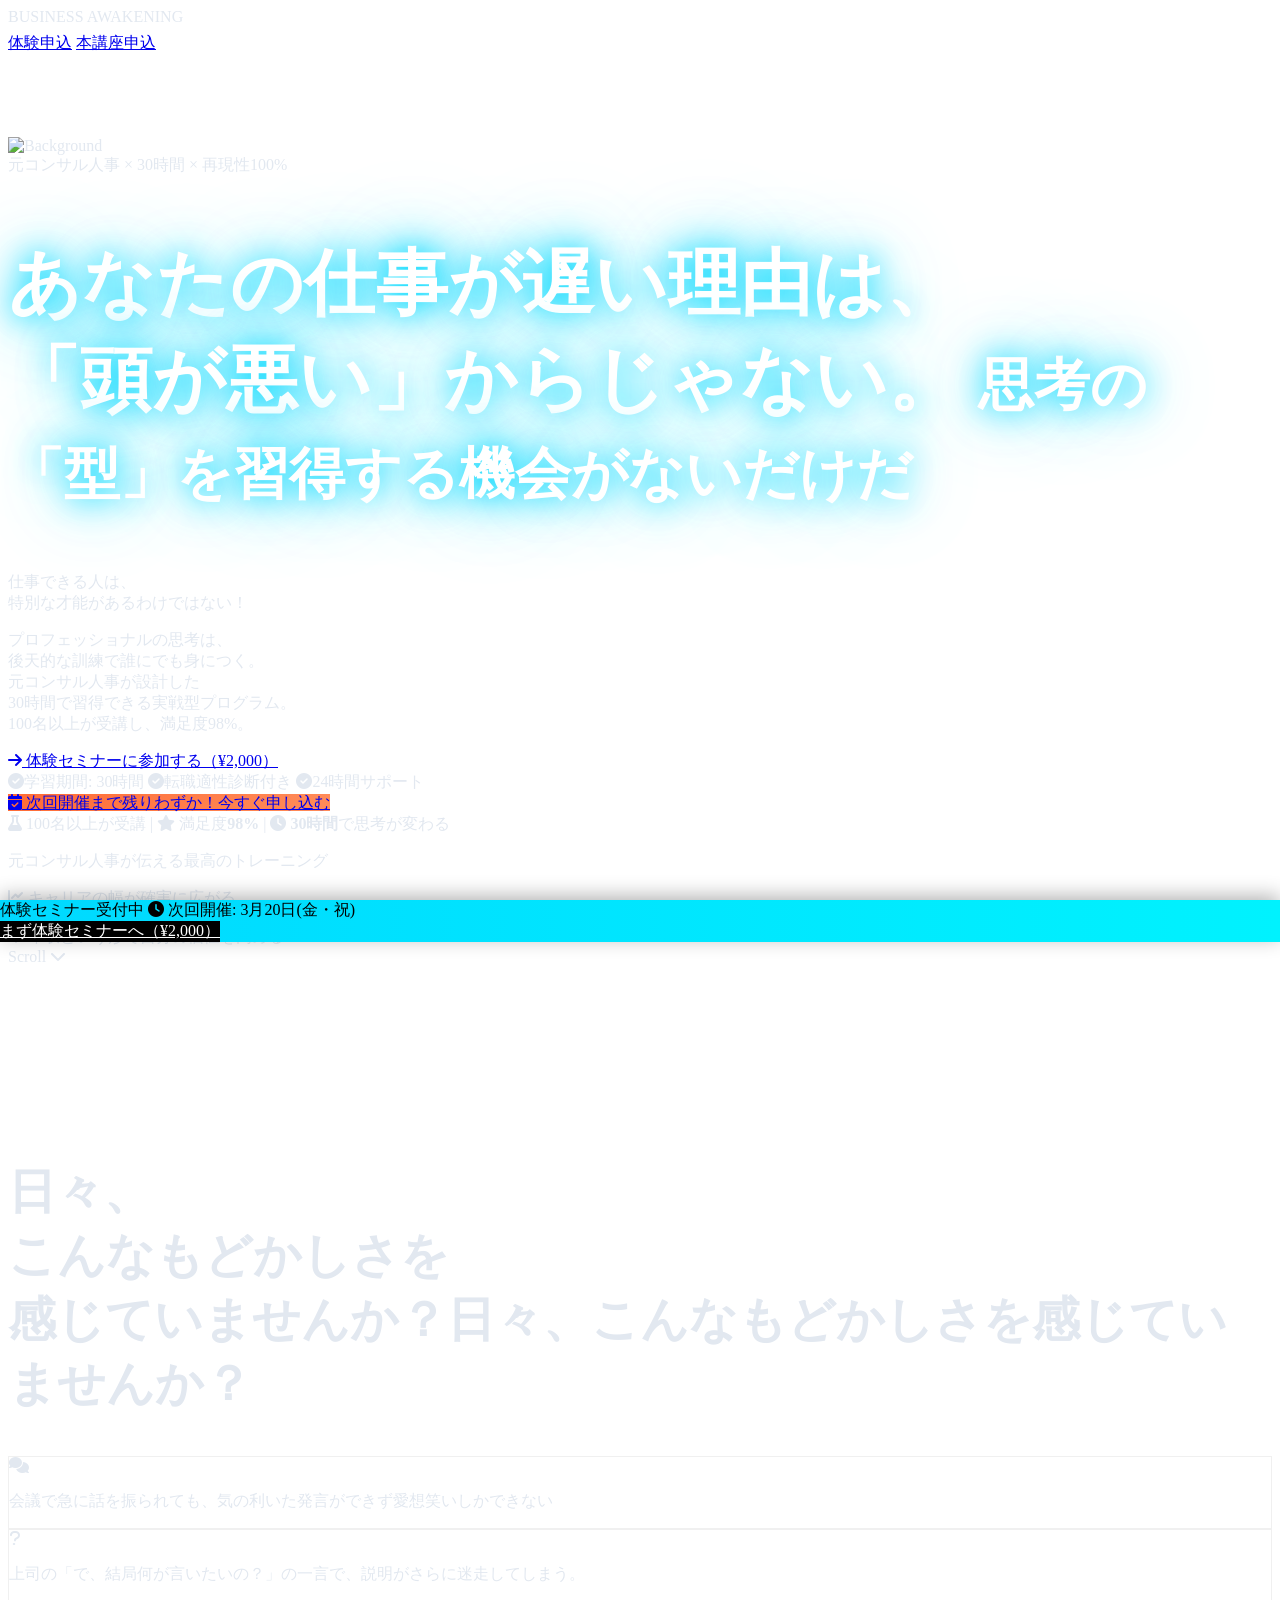
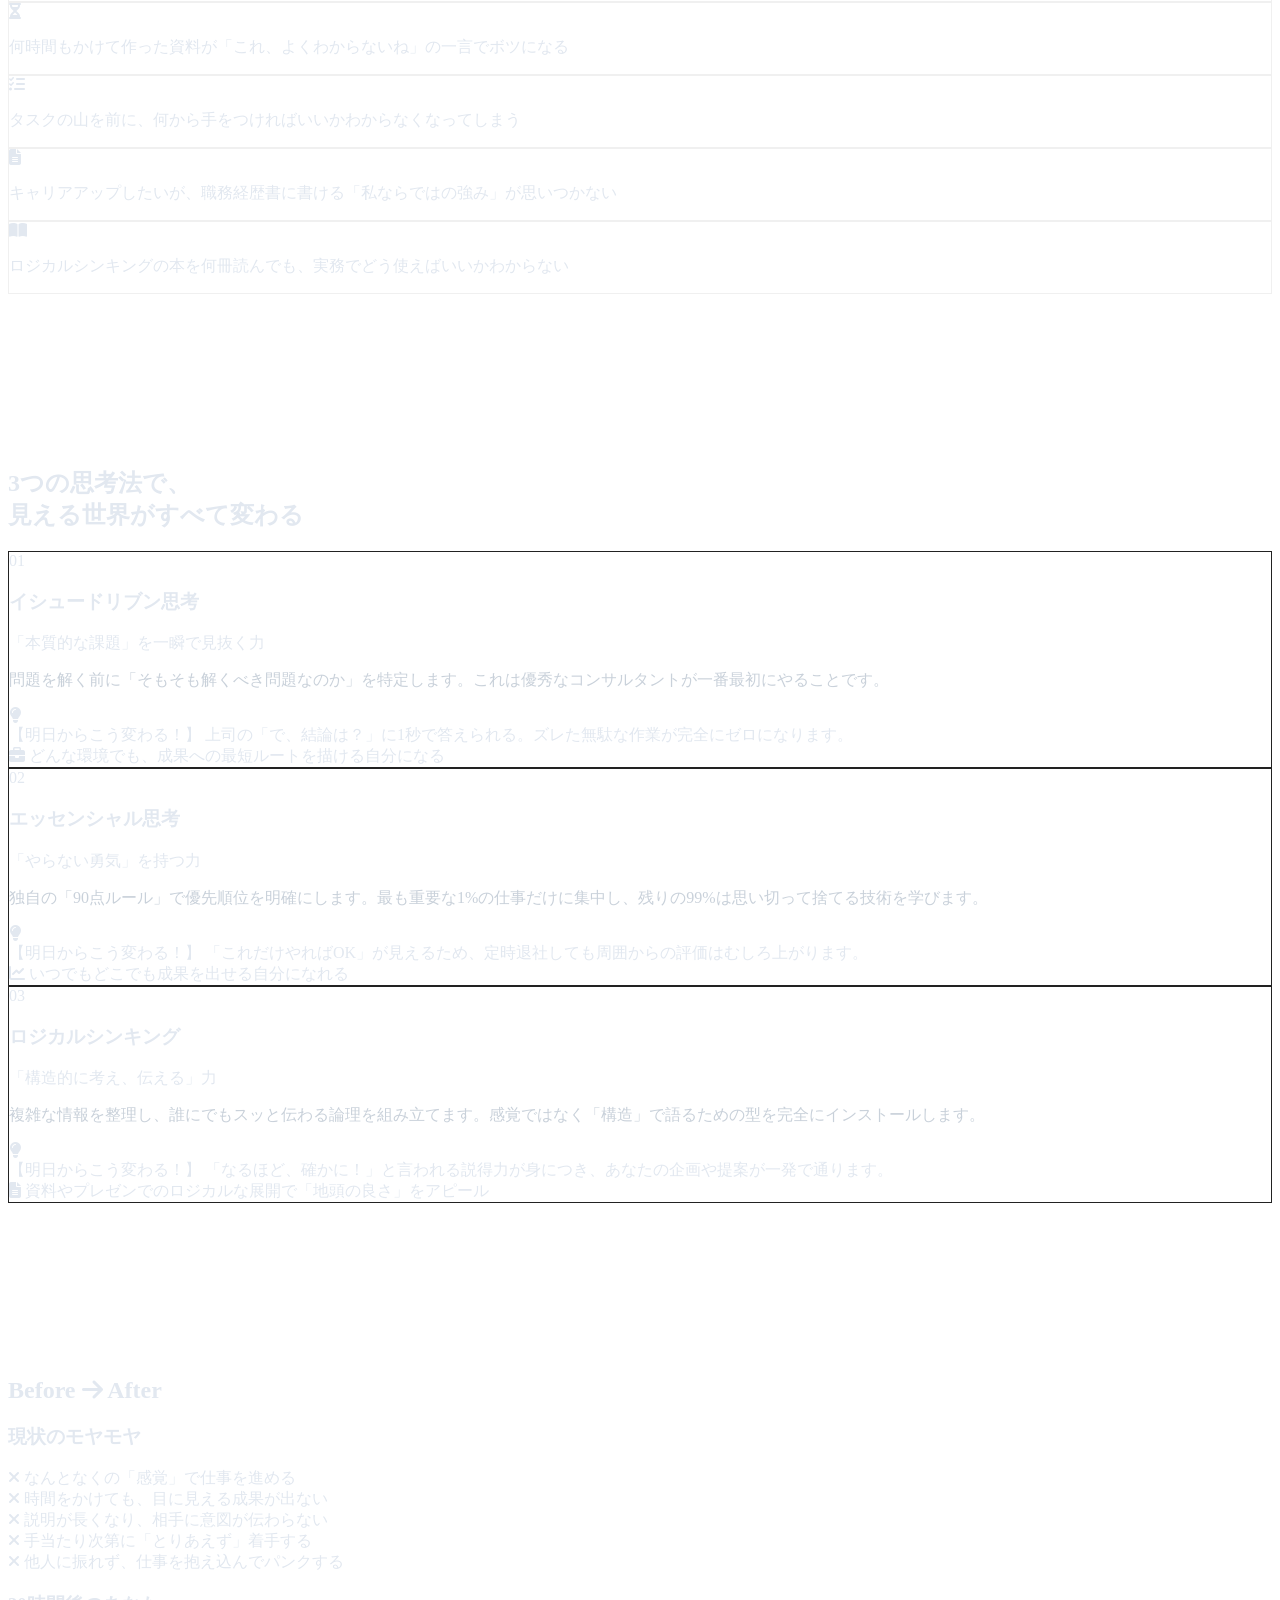
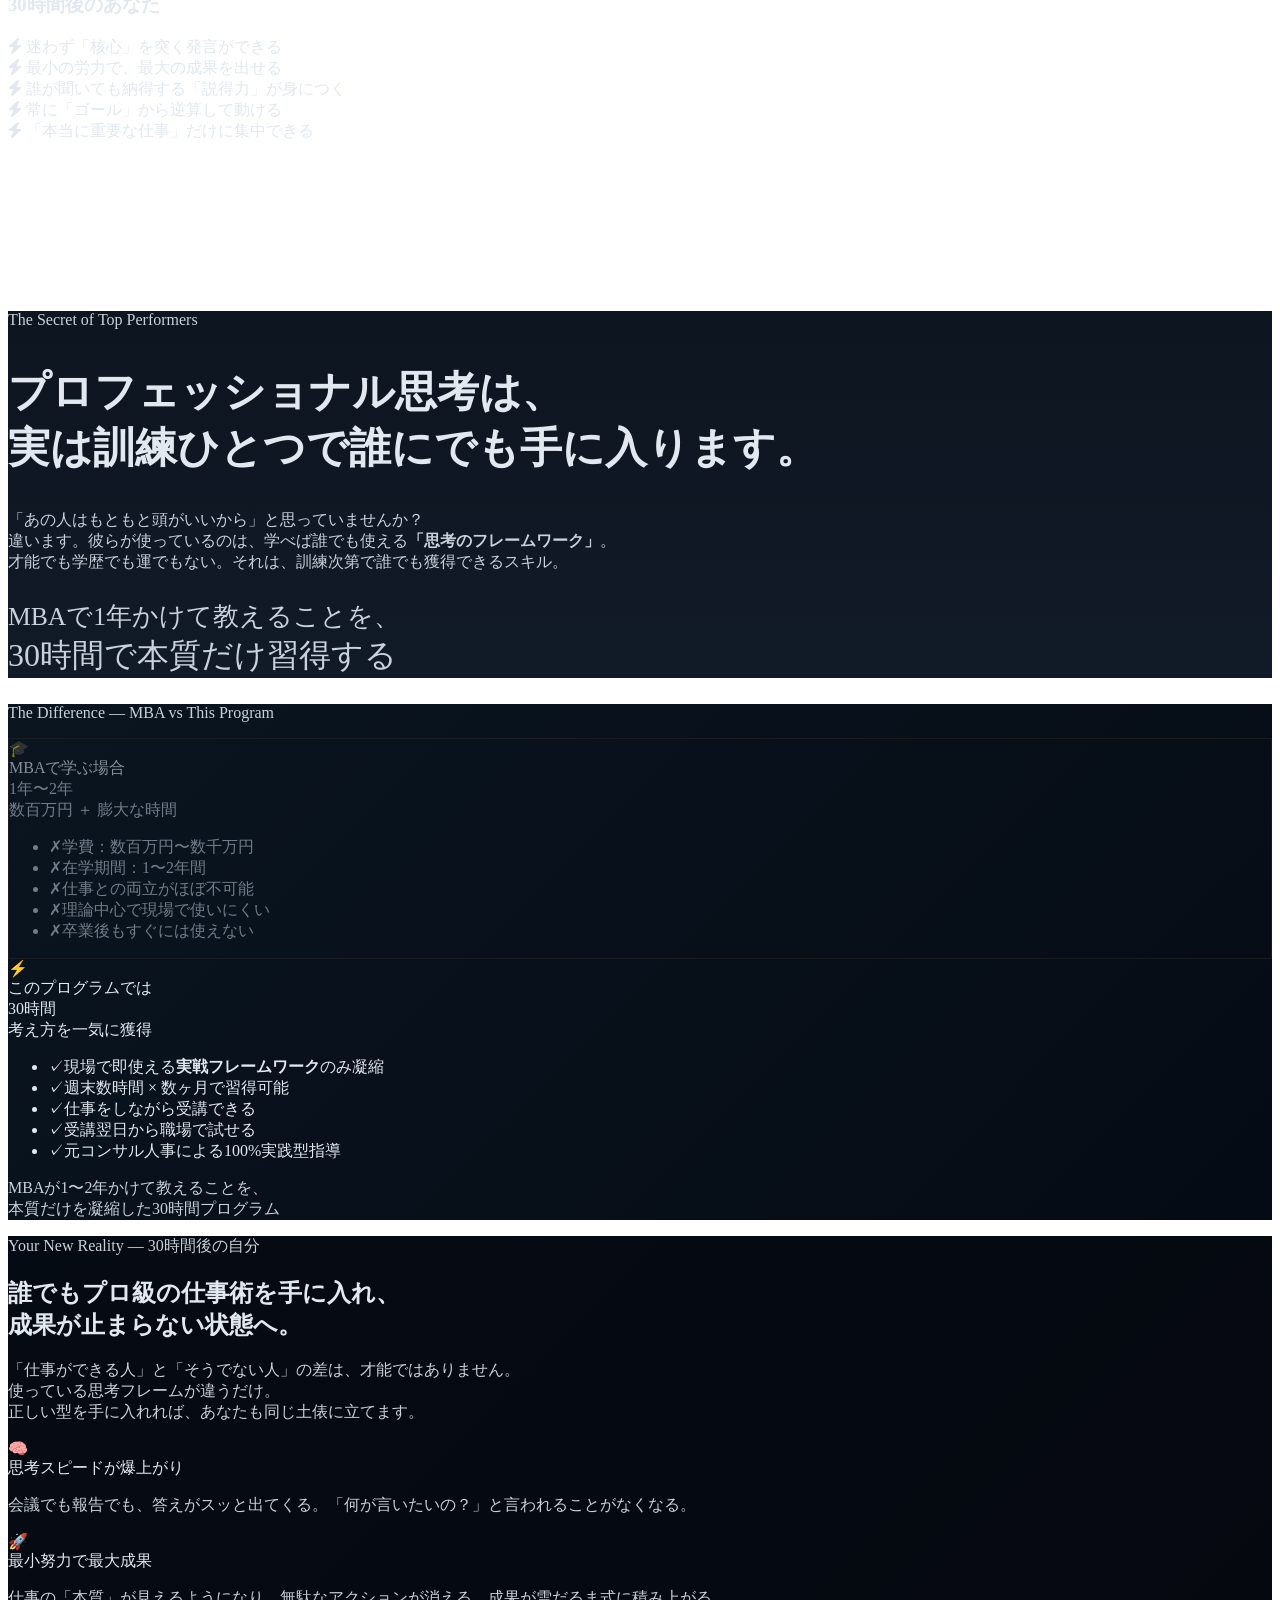
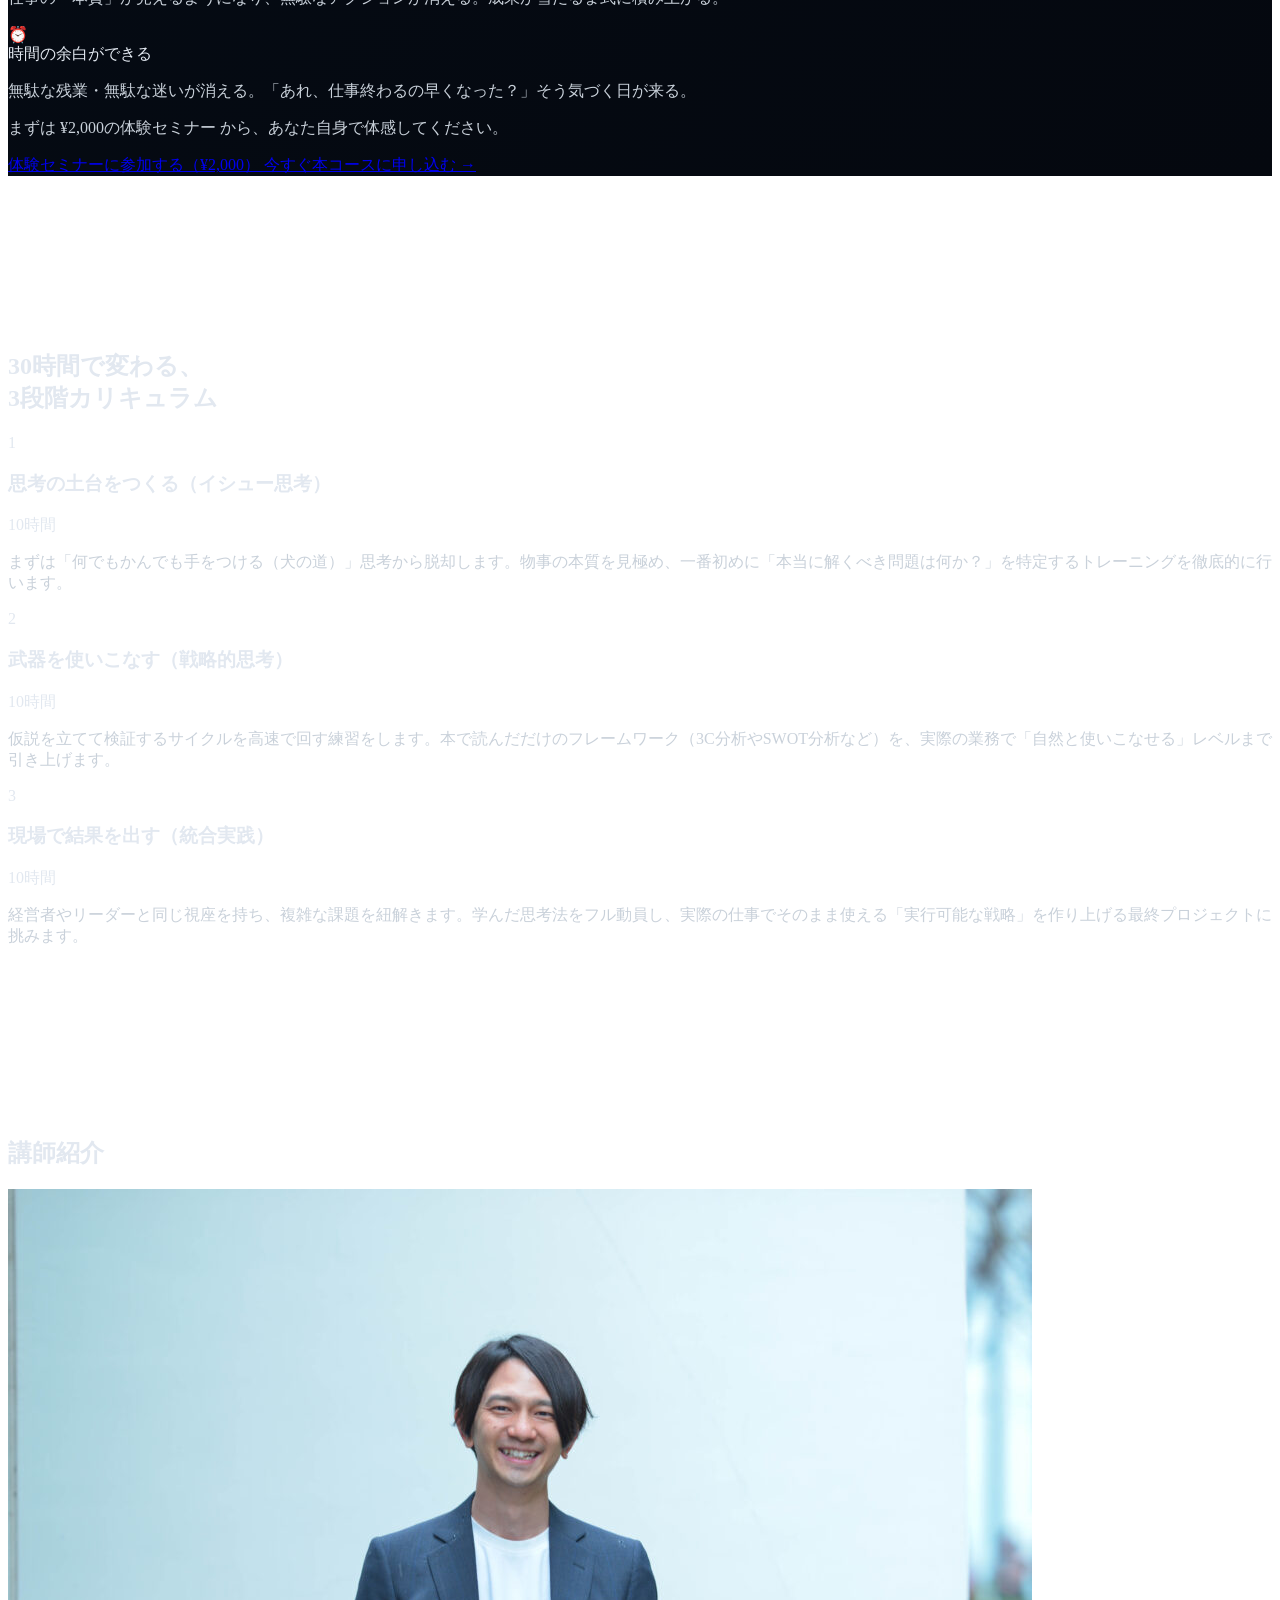
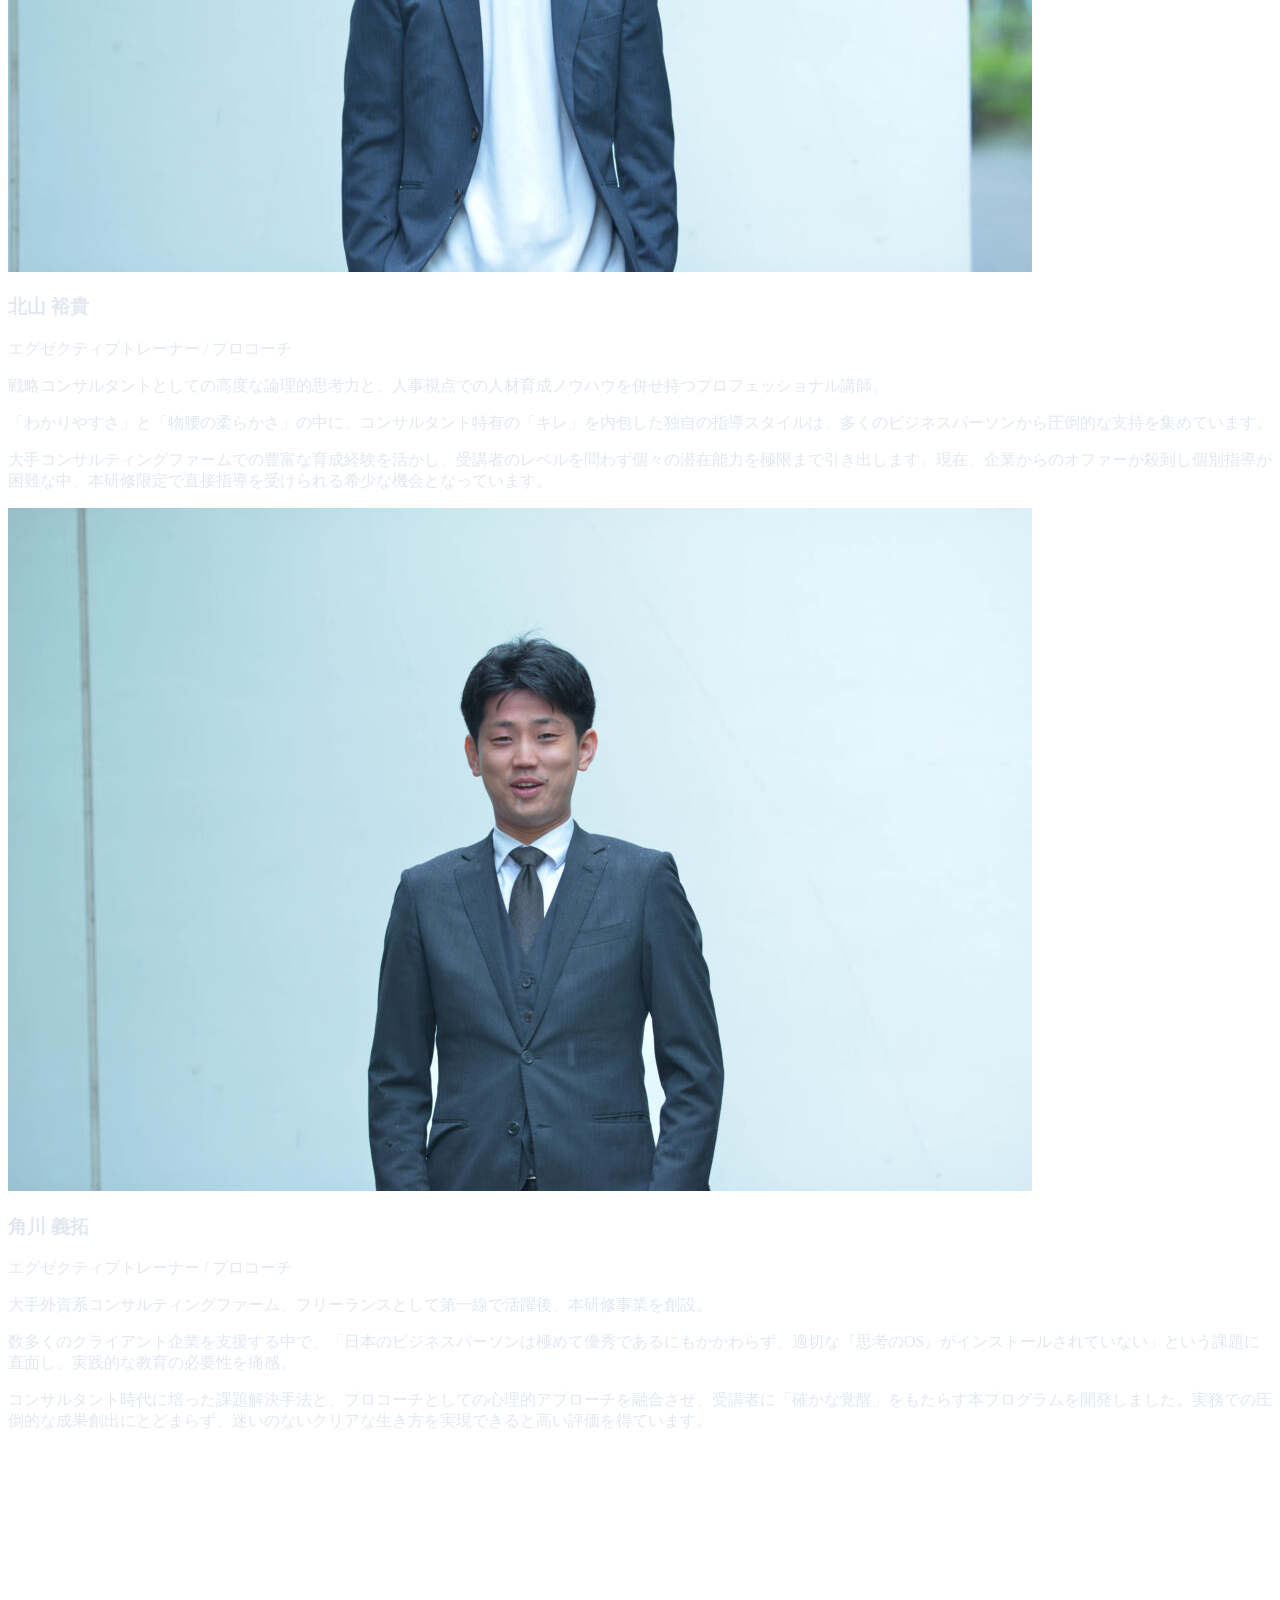
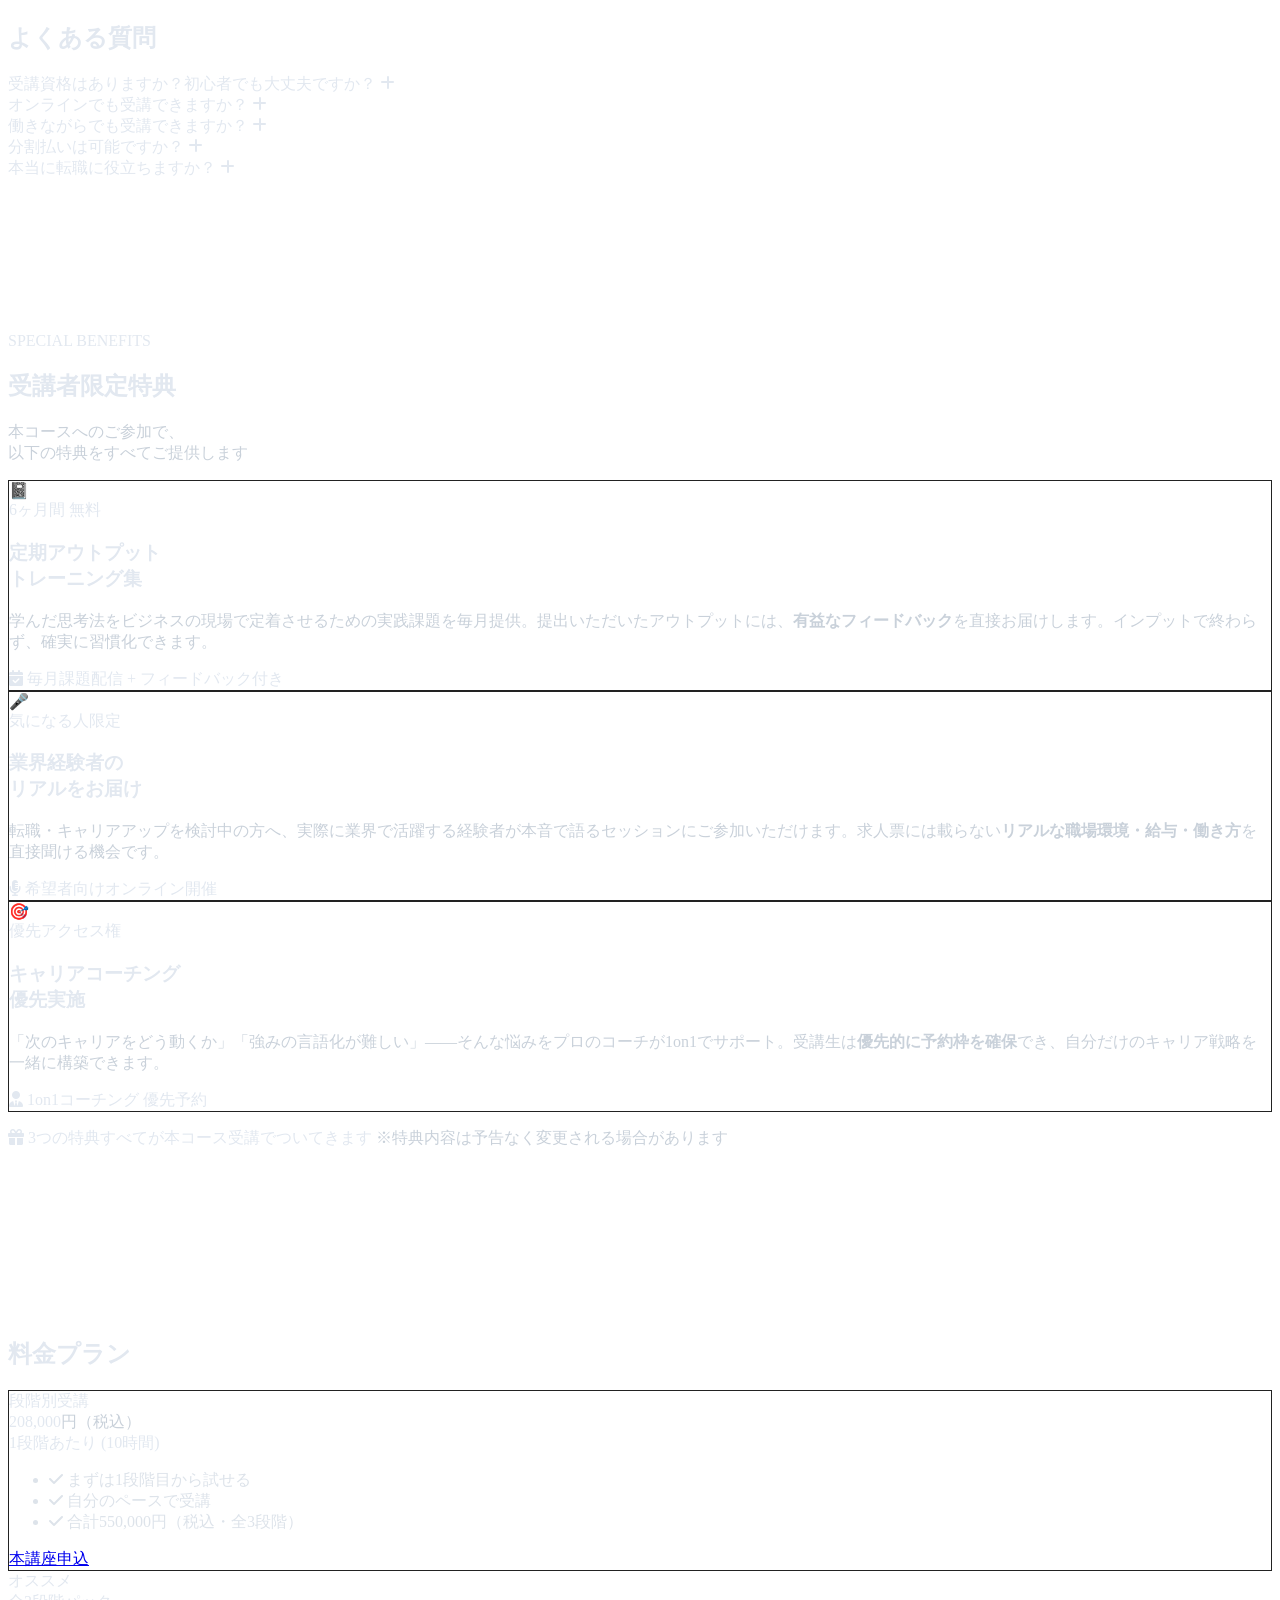
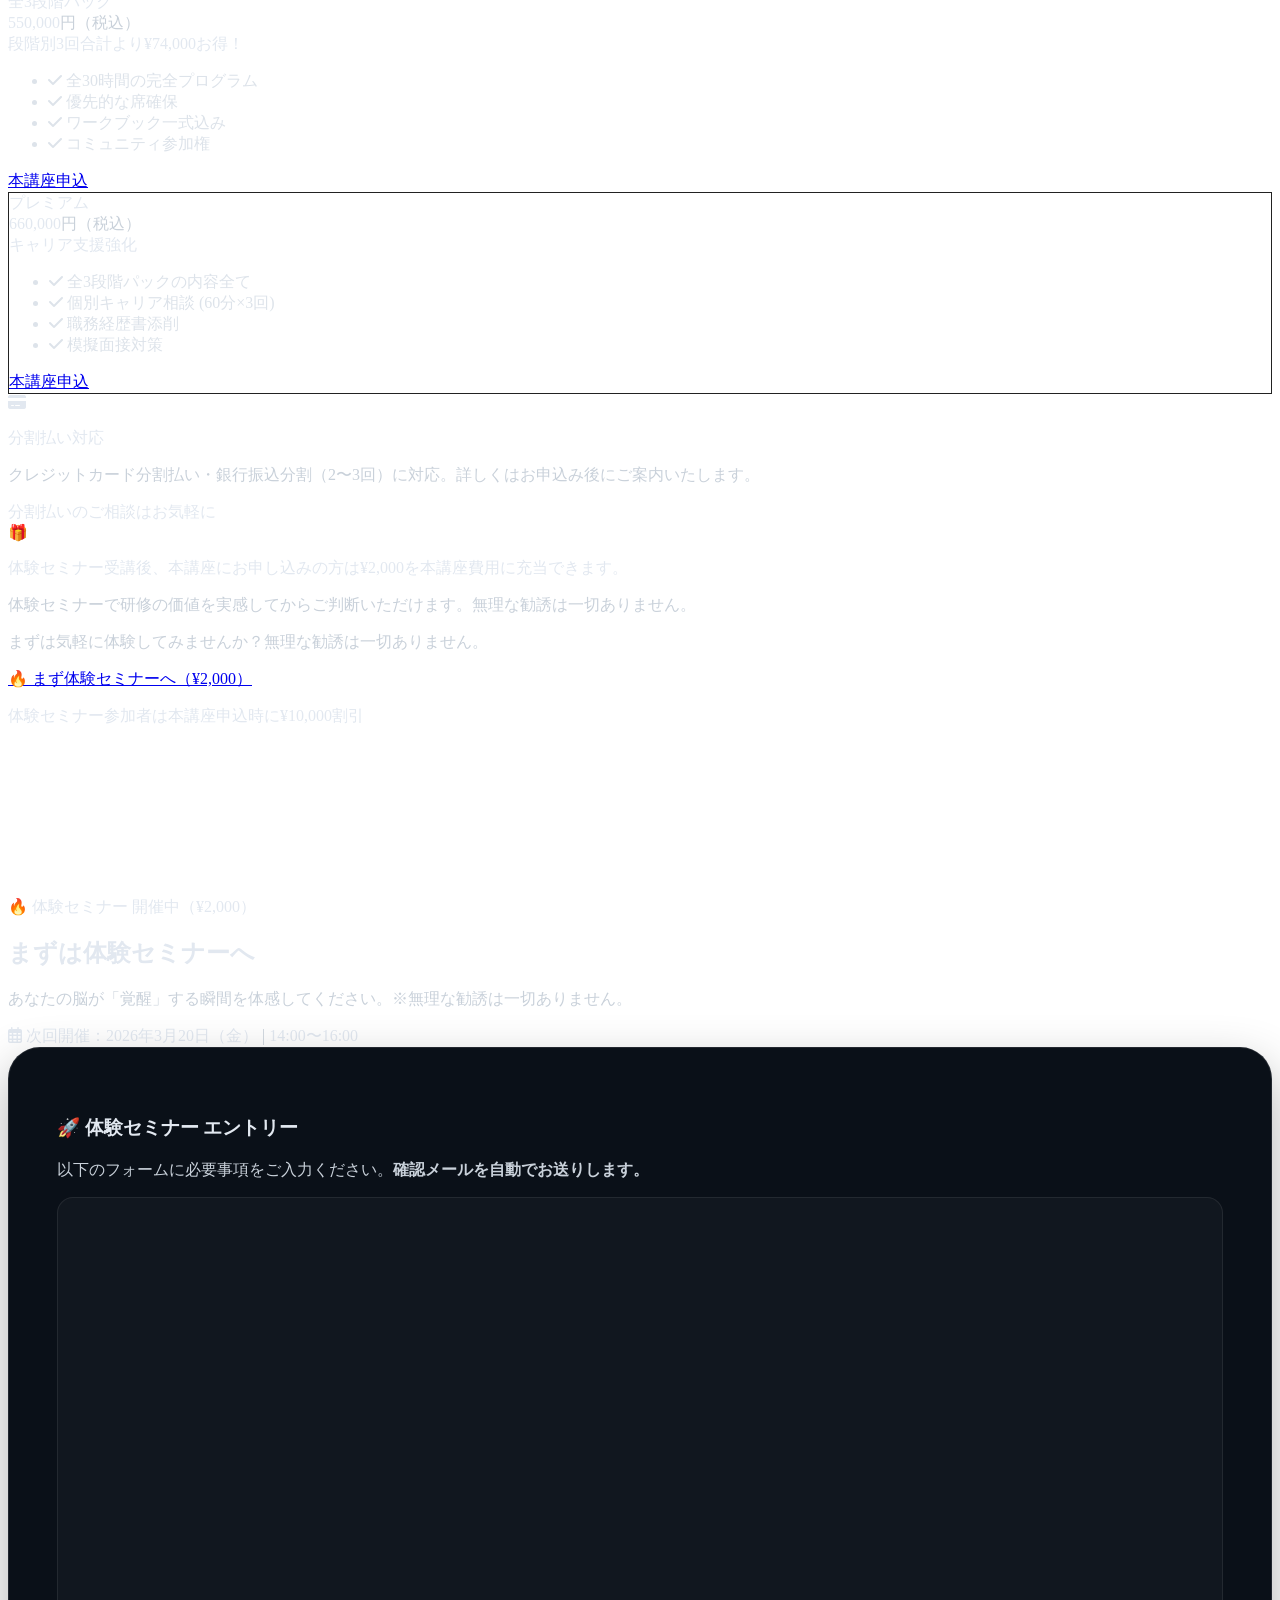
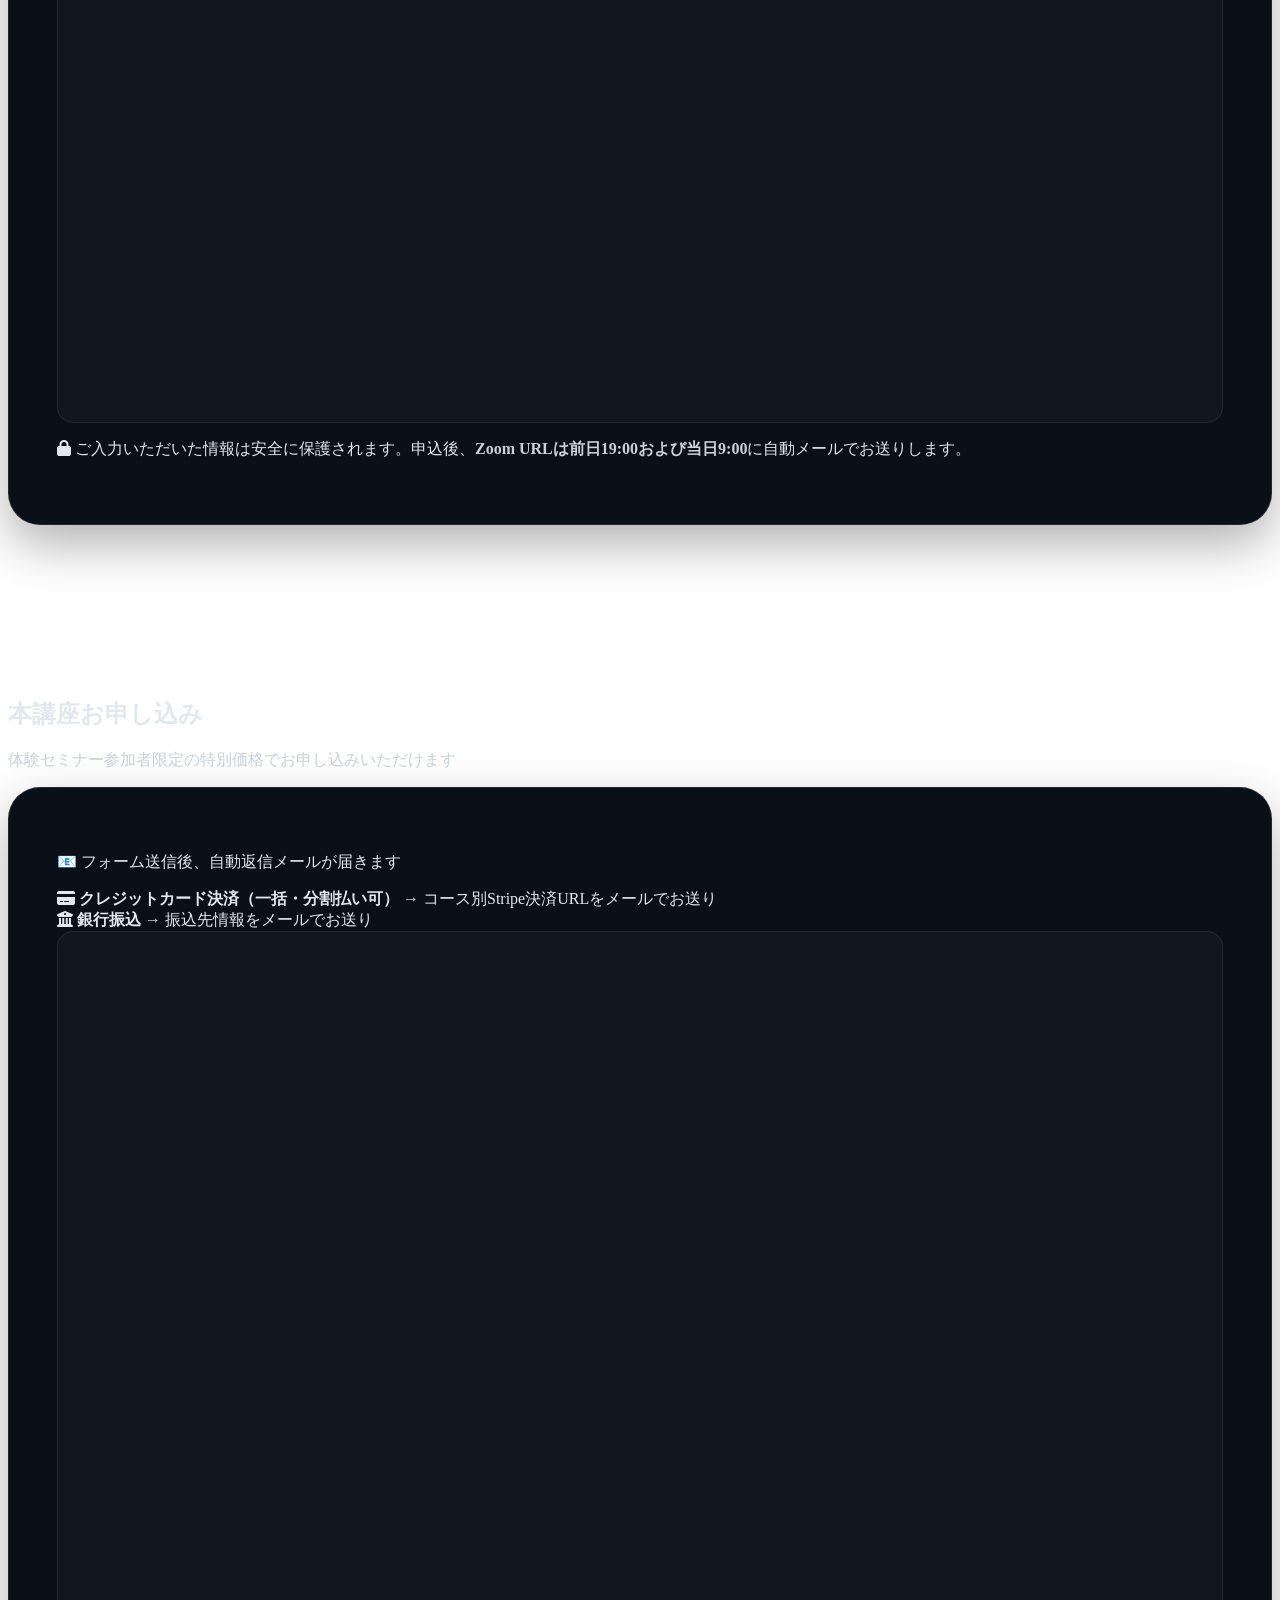
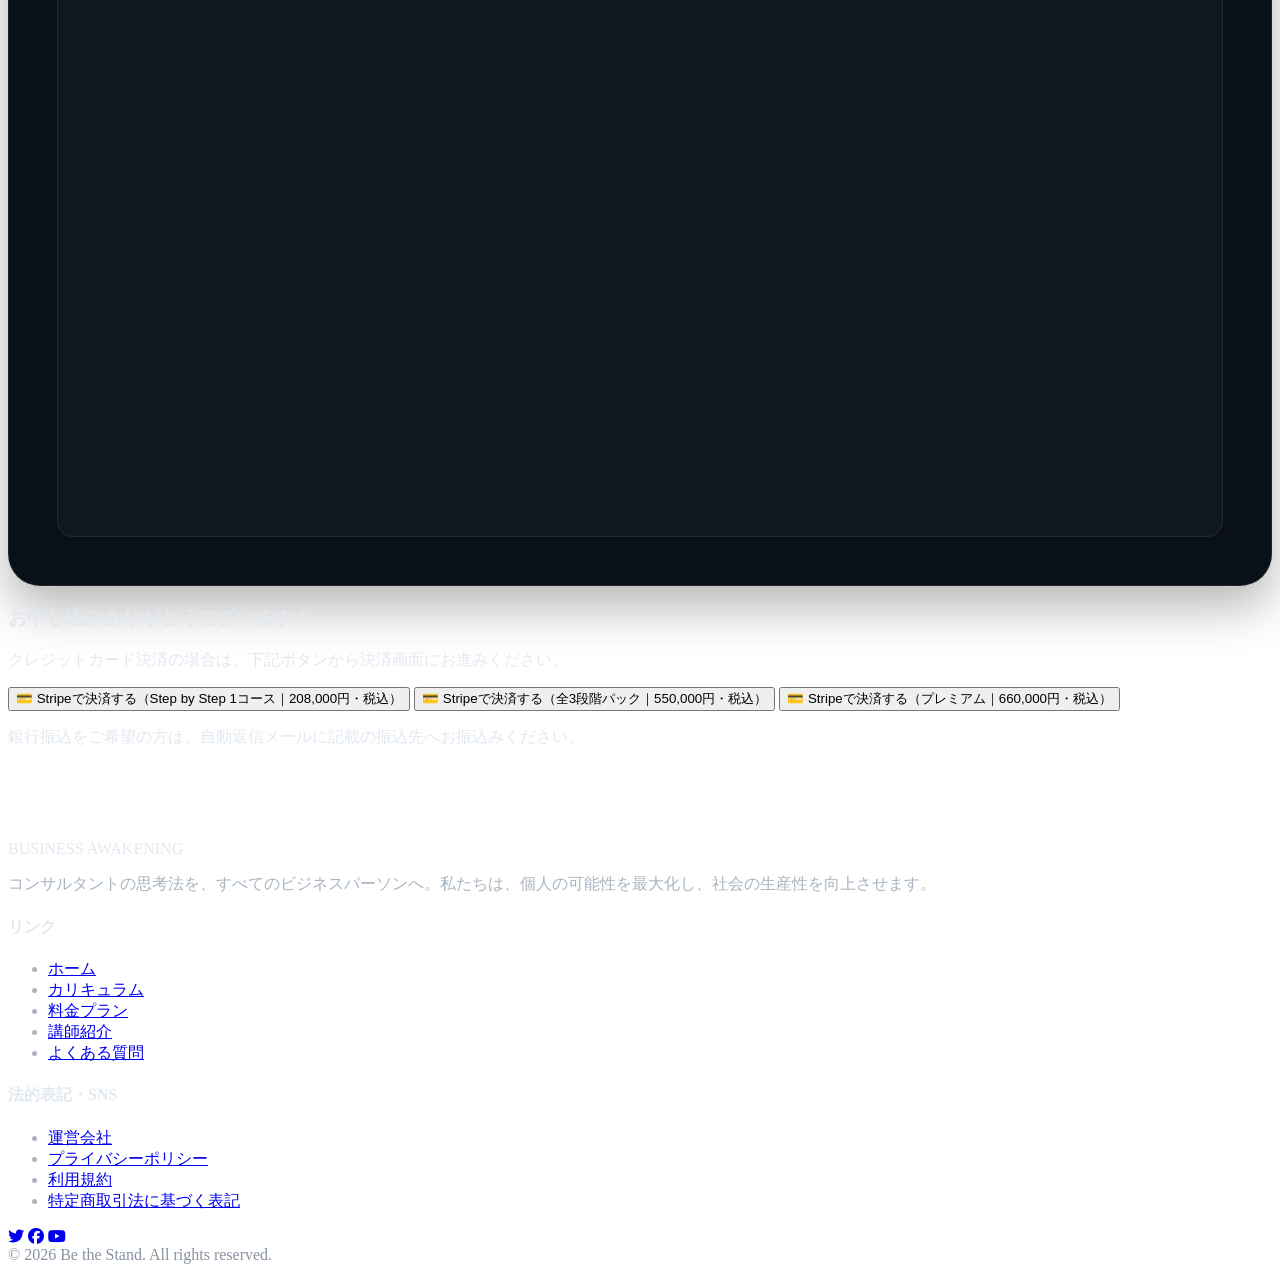
==== commit 55918cfb: "Add files via upload" ====
--- a/index.html
+++ b/index.html
@@ -82,7 +82,7 @@
       <!-- 左：テキスト情報 -->
       <div id="fcta-text" class="min-w-0">
         <span id="fcta-label" class="font-bold text-sm md:text-base block leading-snug truncate">体験セミナー受付中</span>
-        <span id="fcta-sub" class="text-xs opacity-80 flex items-center gap-1"><i class="fas fa-clock"></i> <span id="fcta-sub-text">次回開催: 3月20日(金・祝)</span></span>
+        <span id="fcta-sub" class="text-xs opacity-80 flex items-center gap-1"><i class="fas fa-clock"></i> <span id="fcta-sub-text">次回開催: 3月20日(金)</span></span>
       </div>
       <!-- 右：CTAボタン（スクロール深度で変化） -->
       <a id="fcta-btn"
@@ -168,7 +168,7 @@
         <span class="block mt-1 text-brand-blue" style="font-size:clamp(1.3rem,4vw + 0.5rem, 3.5rem)">思考の「型」を習得する機会がないだけだ</span>
       </h1>
       <div class="reveal mb-8 tracking-wide max-w-3xl mx-auto leading-relaxed" style="transition-delay: 0.2s">
-        <p class="text-lg md:text-xl font-bold text-white mb-3 drop-shadow-[0_4px_10px_rgba(0,0,0,0.8)]">仕事できる人は、<br>特別な才能があるわけではない！</p>
+        <p class="text-lg md:text-xl font-bold text-white mb-3 text-center drop-shadow-[0_4px_10px_rgba(0,0,0,0.8)]">仕事できる人は、<br>特別な才能があるわけではない！</p>
         <p class="text-base md:text-lg text-gray-300 font-bold drop-shadow-[0_4px_10px_rgba(0,0,0,0.8)] leading-relaxed">プロフェッショナルの思考は、<br class="sm:hidden"><span class="text-brand-blue">後天的な訓練で誰にでも身につく</span>。<br class="sm:hidden">元コンサル人事が設計した<br class="sm:hidden"><span class="text-brand-orange">30時間で習得できる実戦型プログラム</span>。<br class="sm:hidden">100名以上が受講し、満足度98%。</p>
       </div>
       
@@ -427,8 +427,8 @@
     <div class="relative py-12 text-center overflow-hidden" style="background:linear-gradient(180deg,#0d1520 0%,#111a27 100%);">
       <div class="max-w-4xl mx-auto px-6 relative z-10">
         <p class="text-brand-blue font-black tracking-[0.3em] text-xs mb-6 uppercase">The Secret of Top Performers</p>
-        <h2 class="reveal font-black leading-tight tracking-tight text-white mb-8" style="font-size:clamp(1rem, 3vw + 0.4rem, 2.6rem);">
-          プロフェッショナル思考は、<br>
+        <h2 class="reveal font-black leading-tight tracking-tight text-white mb-8 text-center" style="font-size:clamp(1rem, 3vw + 0.4rem, 2.6rem);">
+          <span class="whitespace-nowrap">プロフェッショナル思考は、</span><br>
           <span class="text-brand-blue">実は訓練ひとつで誰にでも手に入ります。</span>
         </h2>
         <p class="reveal text-lg md:text-xl text-gray-200 max-w-3xl sm:mx-auto leading-relaxed mb-10 text-left sm:text-center" style="transition-delay:0.15s">
@@ -481,7 +481,7 @@
           </div>
         </div>
         <div class="reveal text-center mt-12" style="transition-delay:0.3s">
-          <p class="text-gray-400 text-lg">MBAが1〜2年かけて教えることを、<span class="text-white font-bold">本質だけを凝縮した30時間プログラム</span></p>
+          <p class="text-gray-400 text-lg">MBAが1〜2年かけて教えることを、<br class="sm:hidden"><span class="text-white font-bold">本質だけを凝縮した30時間プログラム</span></p>
         </div>
       </div>
     </div>
@@ -713,7 +713,7 @@
         <h2 class="reveal text-4xl md:text-5xl font-black tracking-tight text-white">
           受講者限定<span class="text-brand-blue">特典</span>
         </h2>
-        <p class="text-gray-400 mt-4 text-lg">本コースへのご参加で、以下の特典をすべてご提供します</p>
+        <p class="text-gray-400 mt-4 text-lg text-center">本コースへのご参加で、<br class="sm:hidden">以下の特典をすべてご提供します</p>
       </div>
 
       <div class="grid grid-cols-1 md:grid-cols-3 gap-8">
@@ -900,7 +900,7 @@
       </p>
 
       <div class="flex flex-col sm:flex-row items-center justify-center gap-2 sm:gap-6 text-base sm:text-xl font-bold mb-12 text-brand-blue">
-        <span class="flex items-center gap-2"><i class="far fa-calendar-alt"></i> 次回開催：2026年3月20日（木）</span>
+        <span class="flex items-center gap-2"><i class="far fa-calendar-alt"></i> 次回開催：2026年3月20日（金）</span>
         <span class="text-gray-400 hidden sm:inline">|</span>
         <span>14:00〜16:00</span>
       </div>
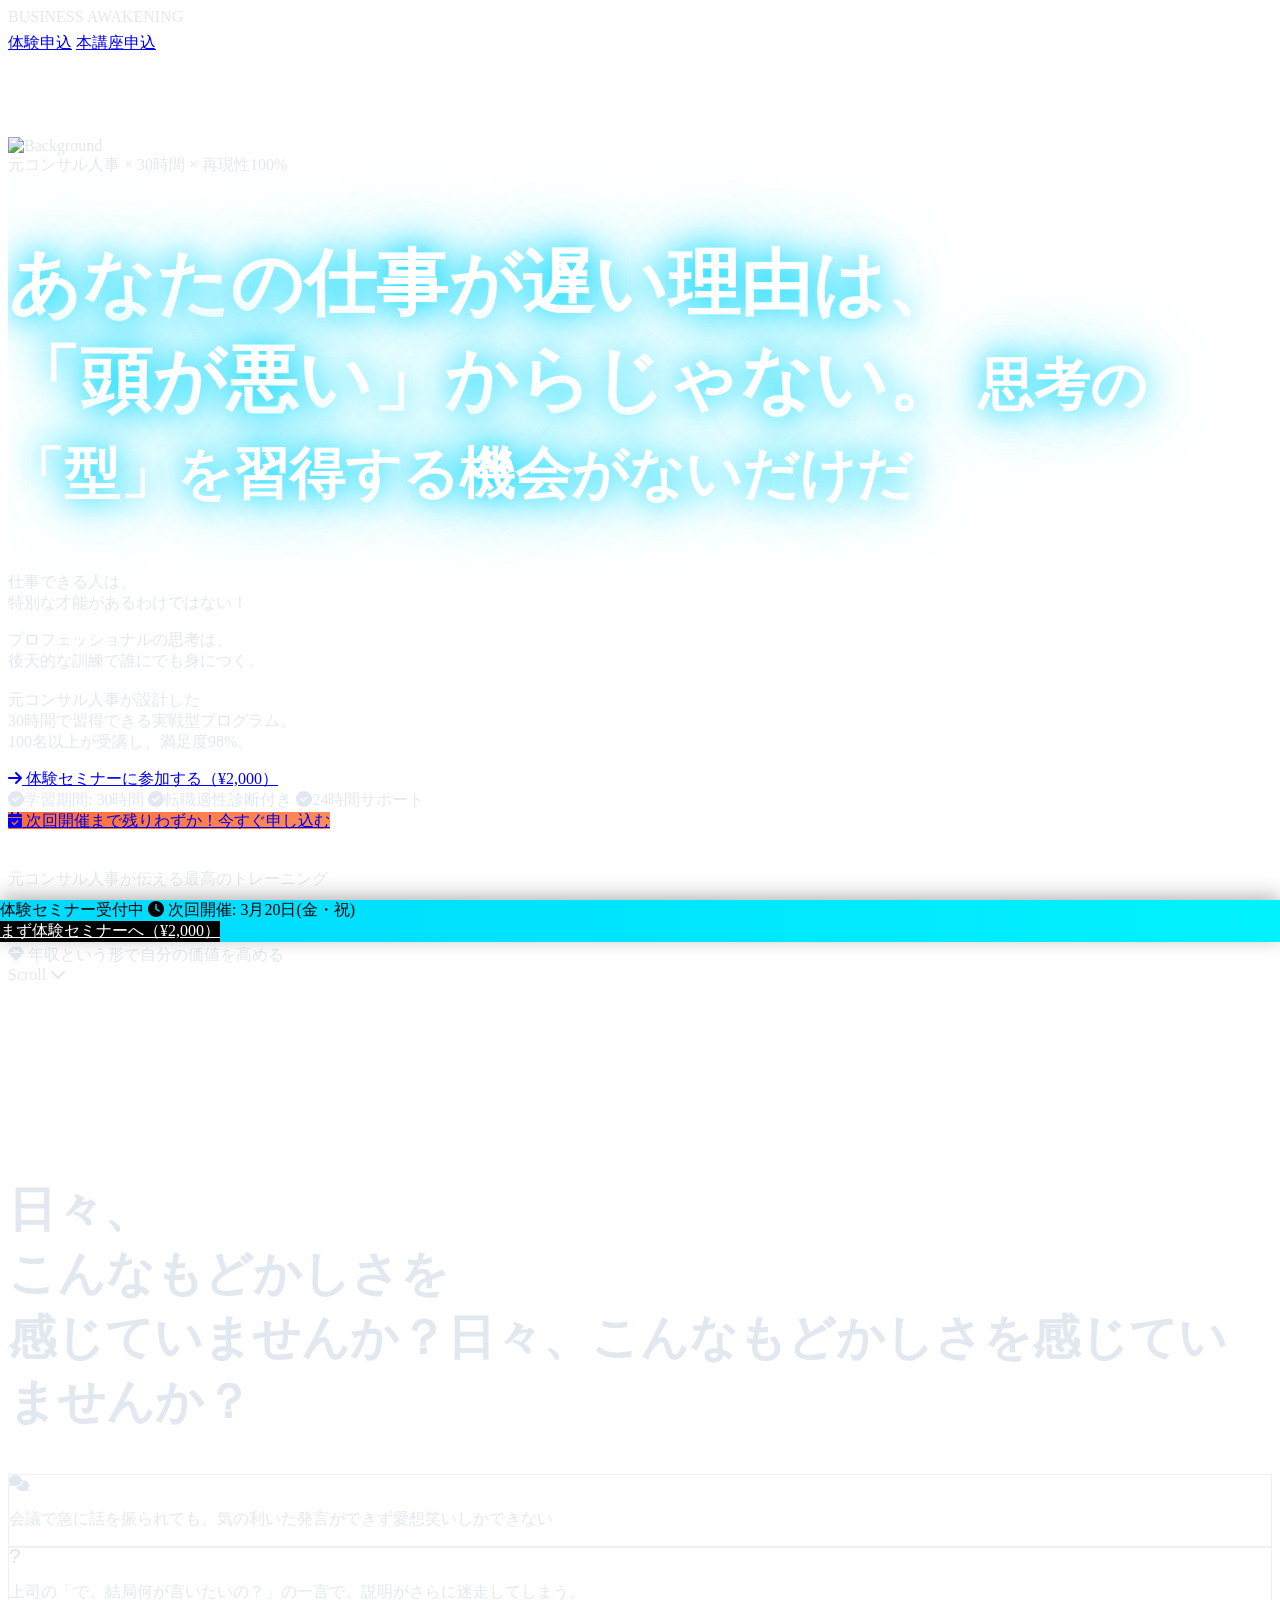
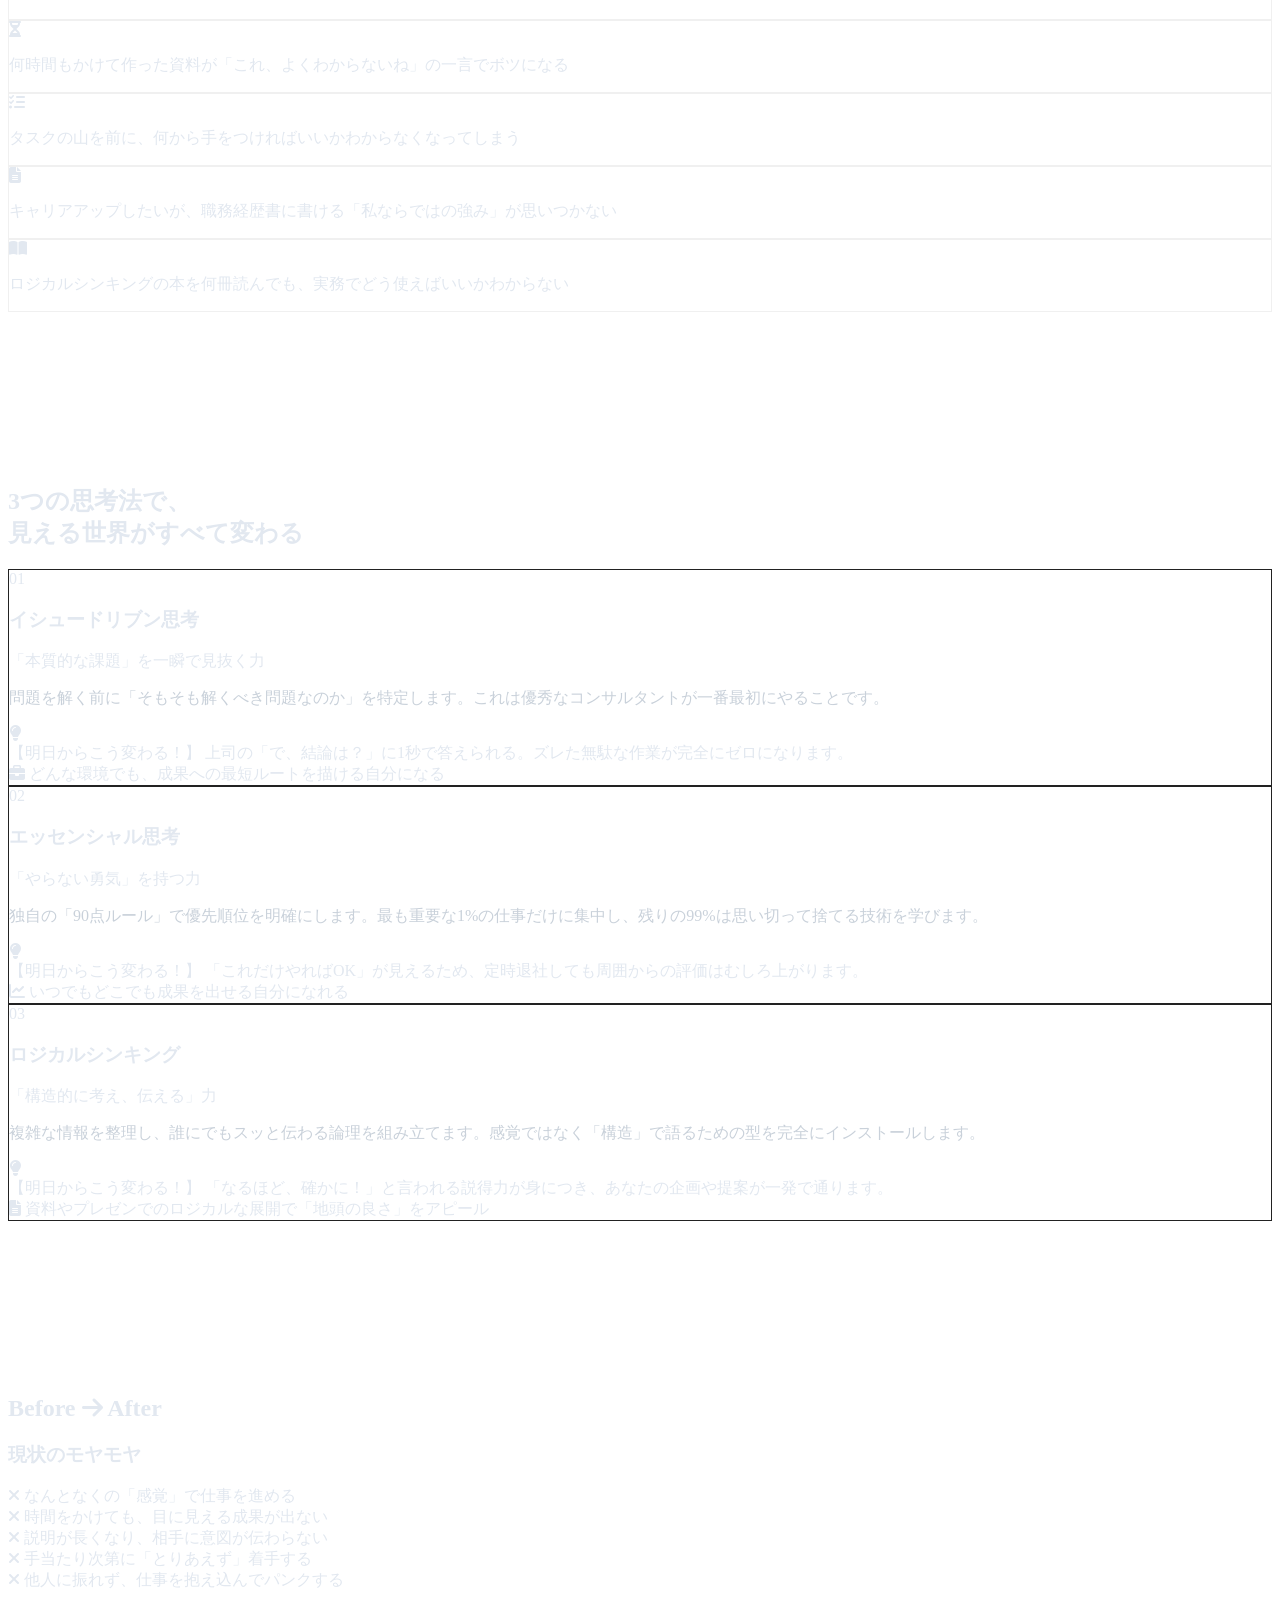
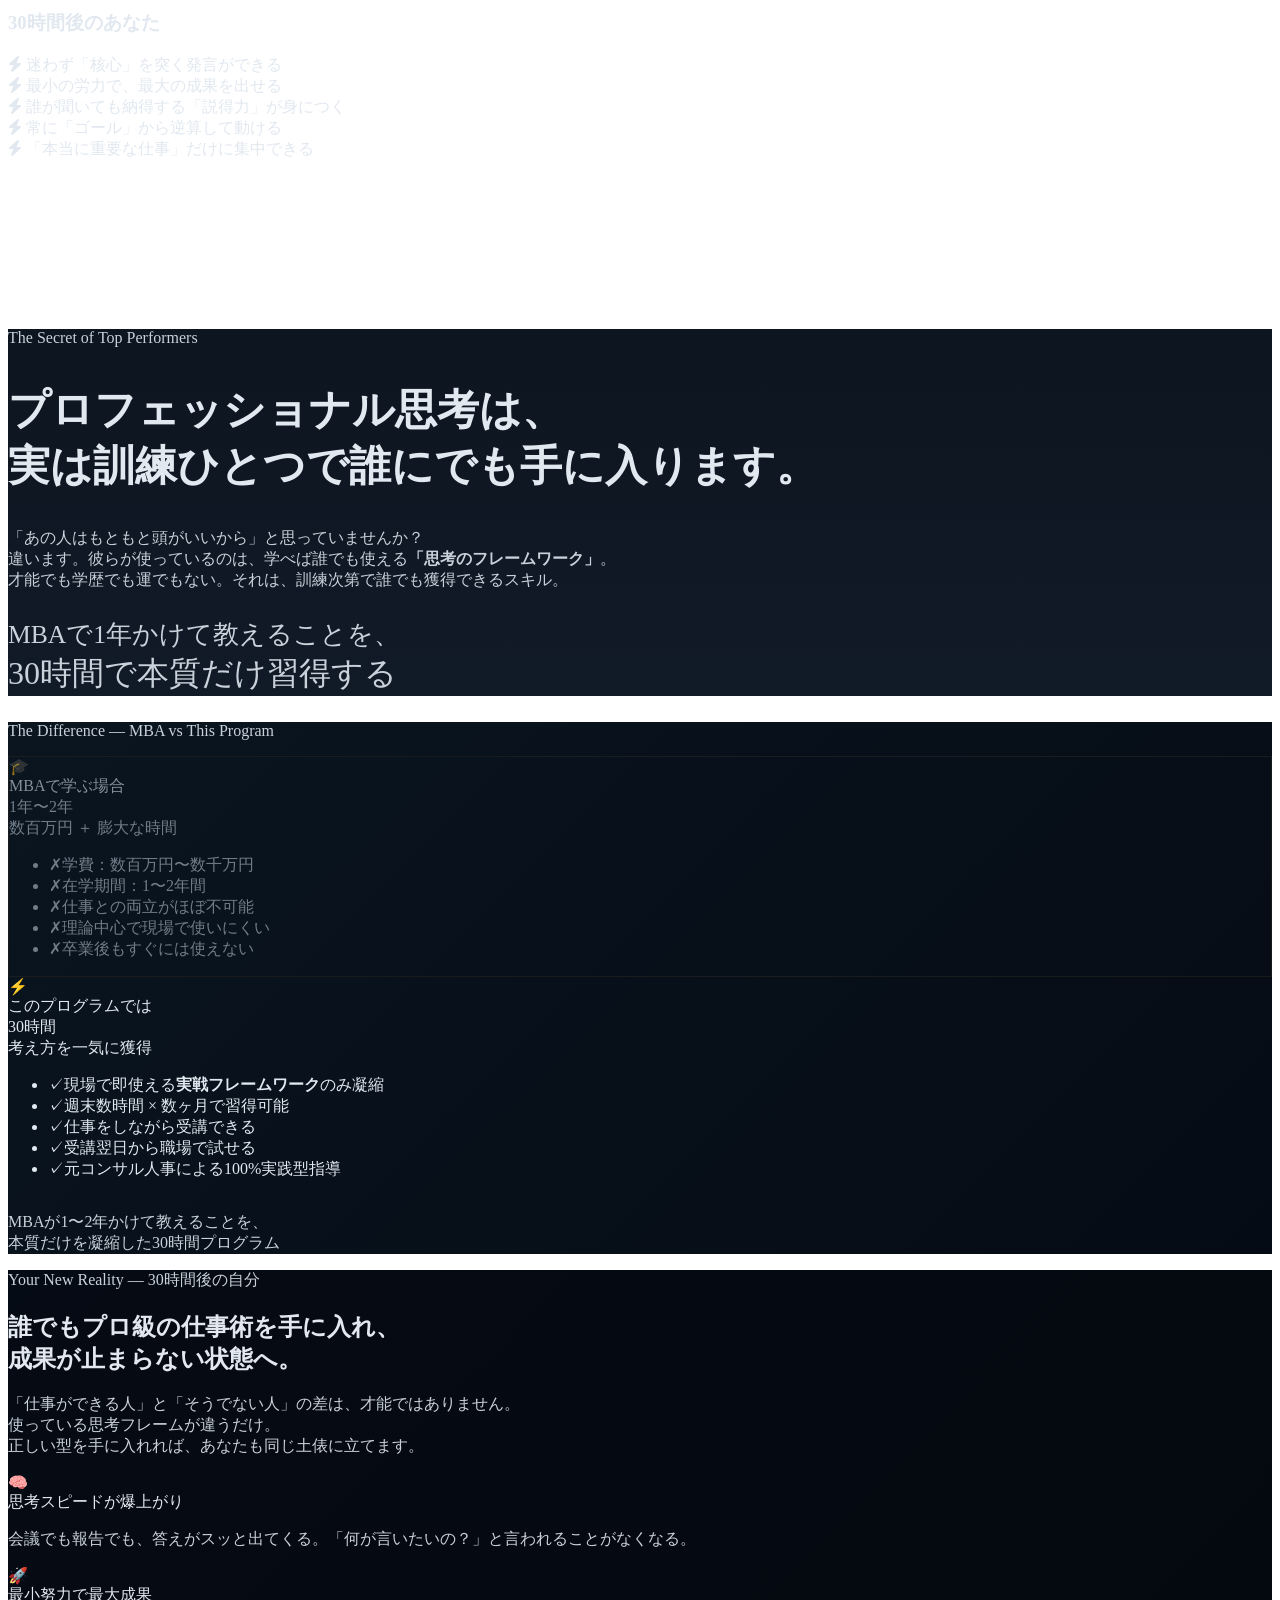
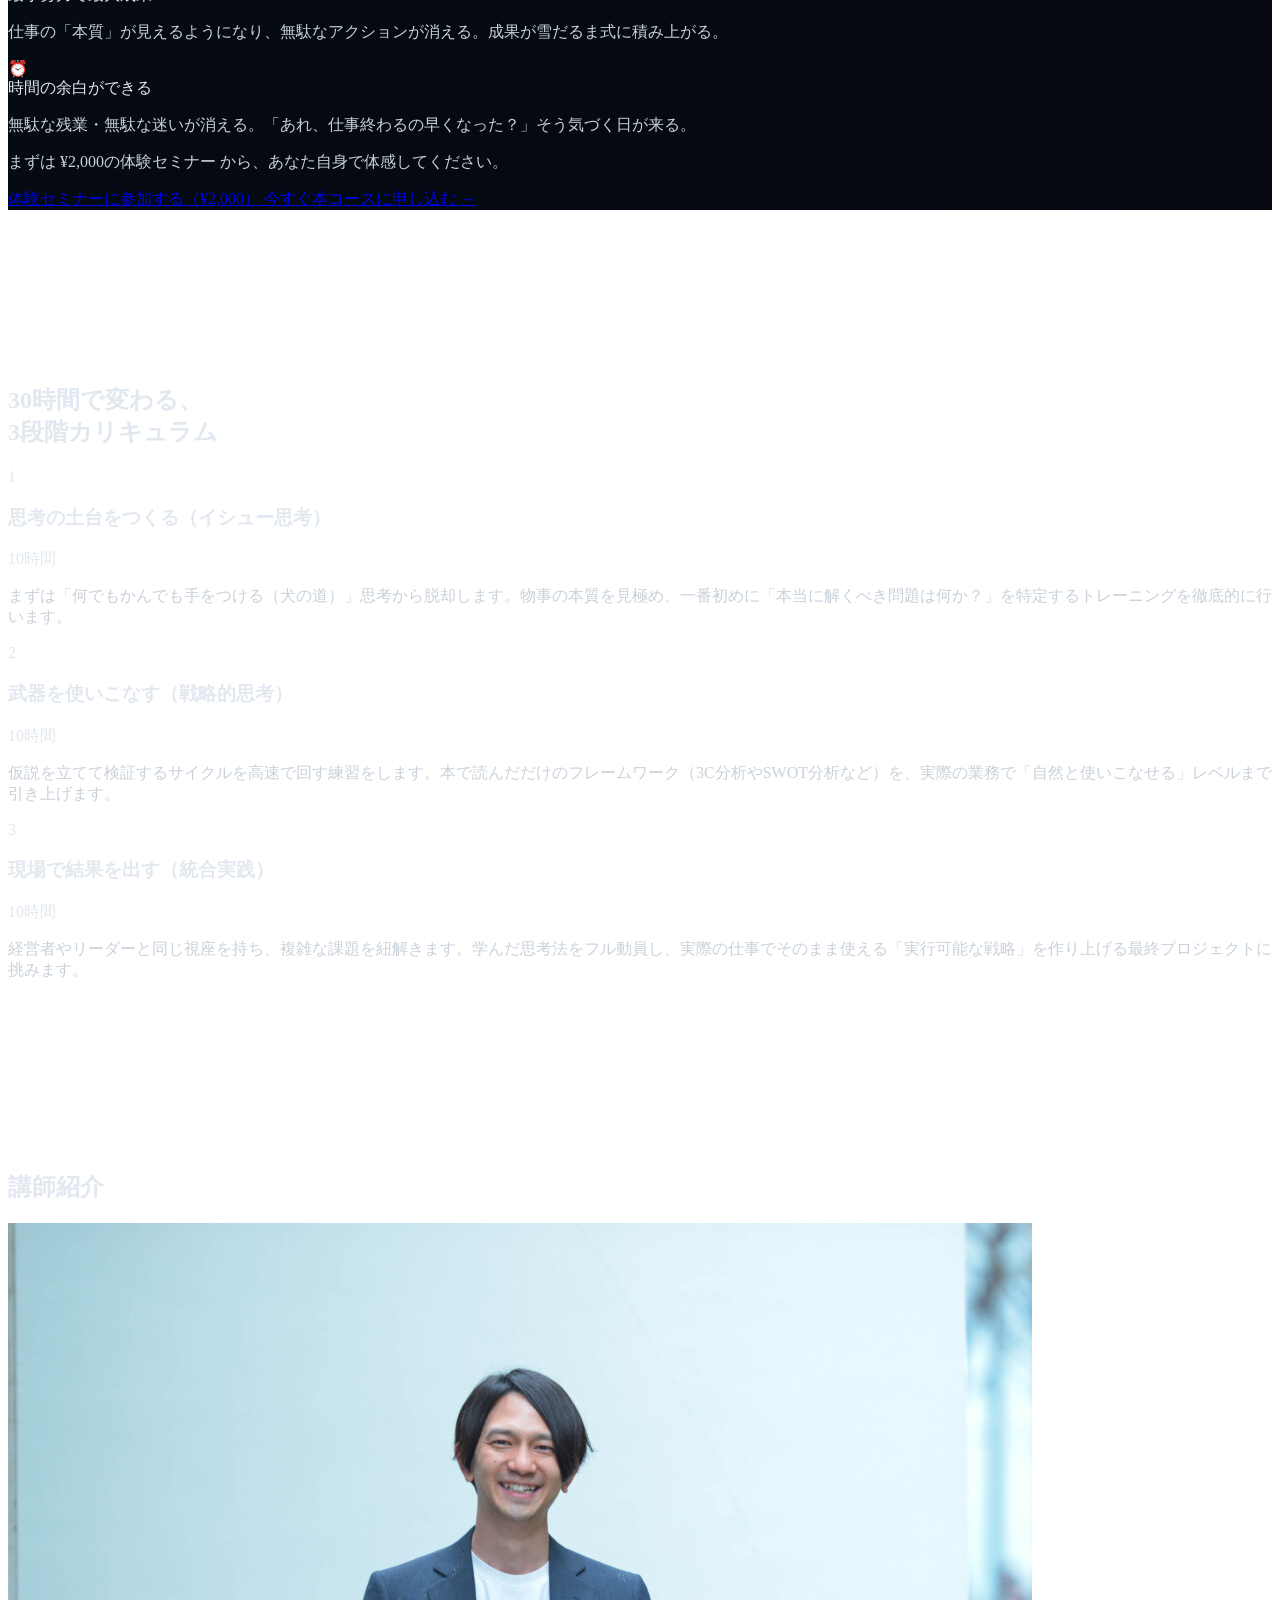
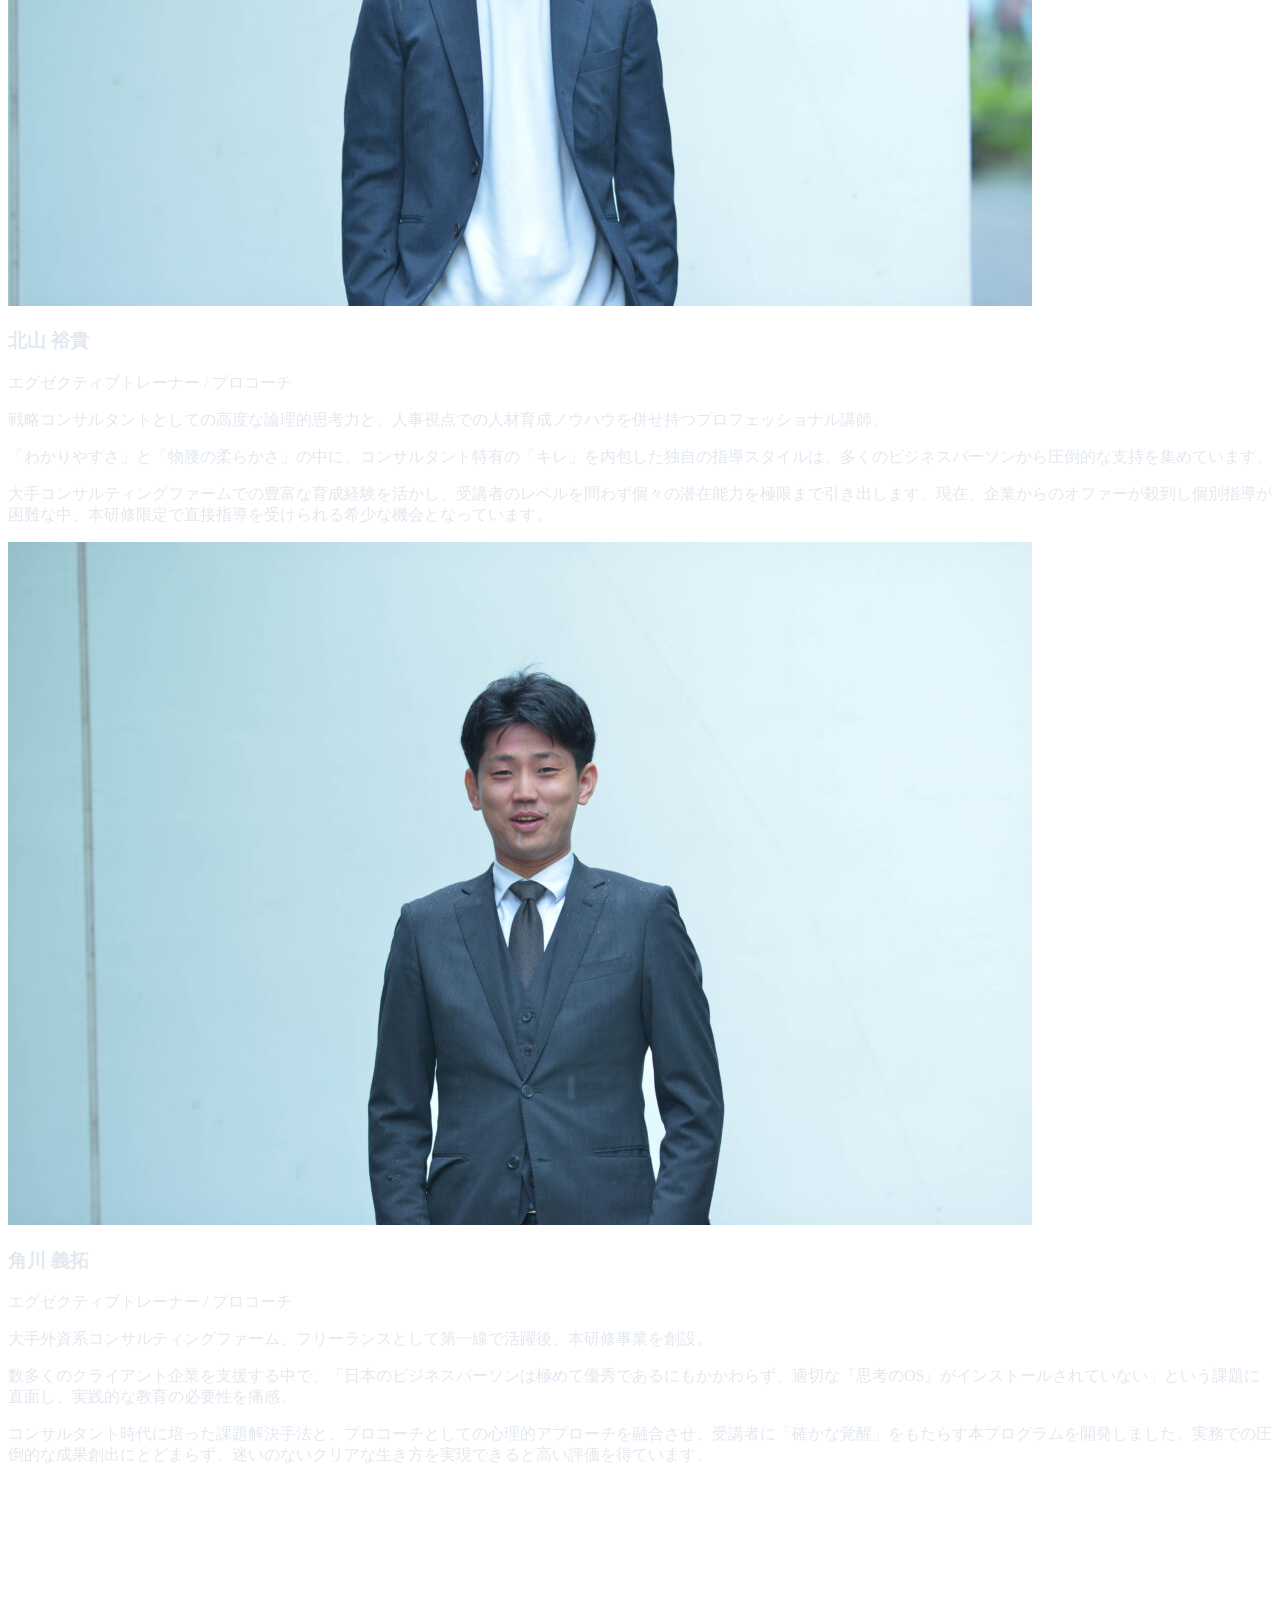
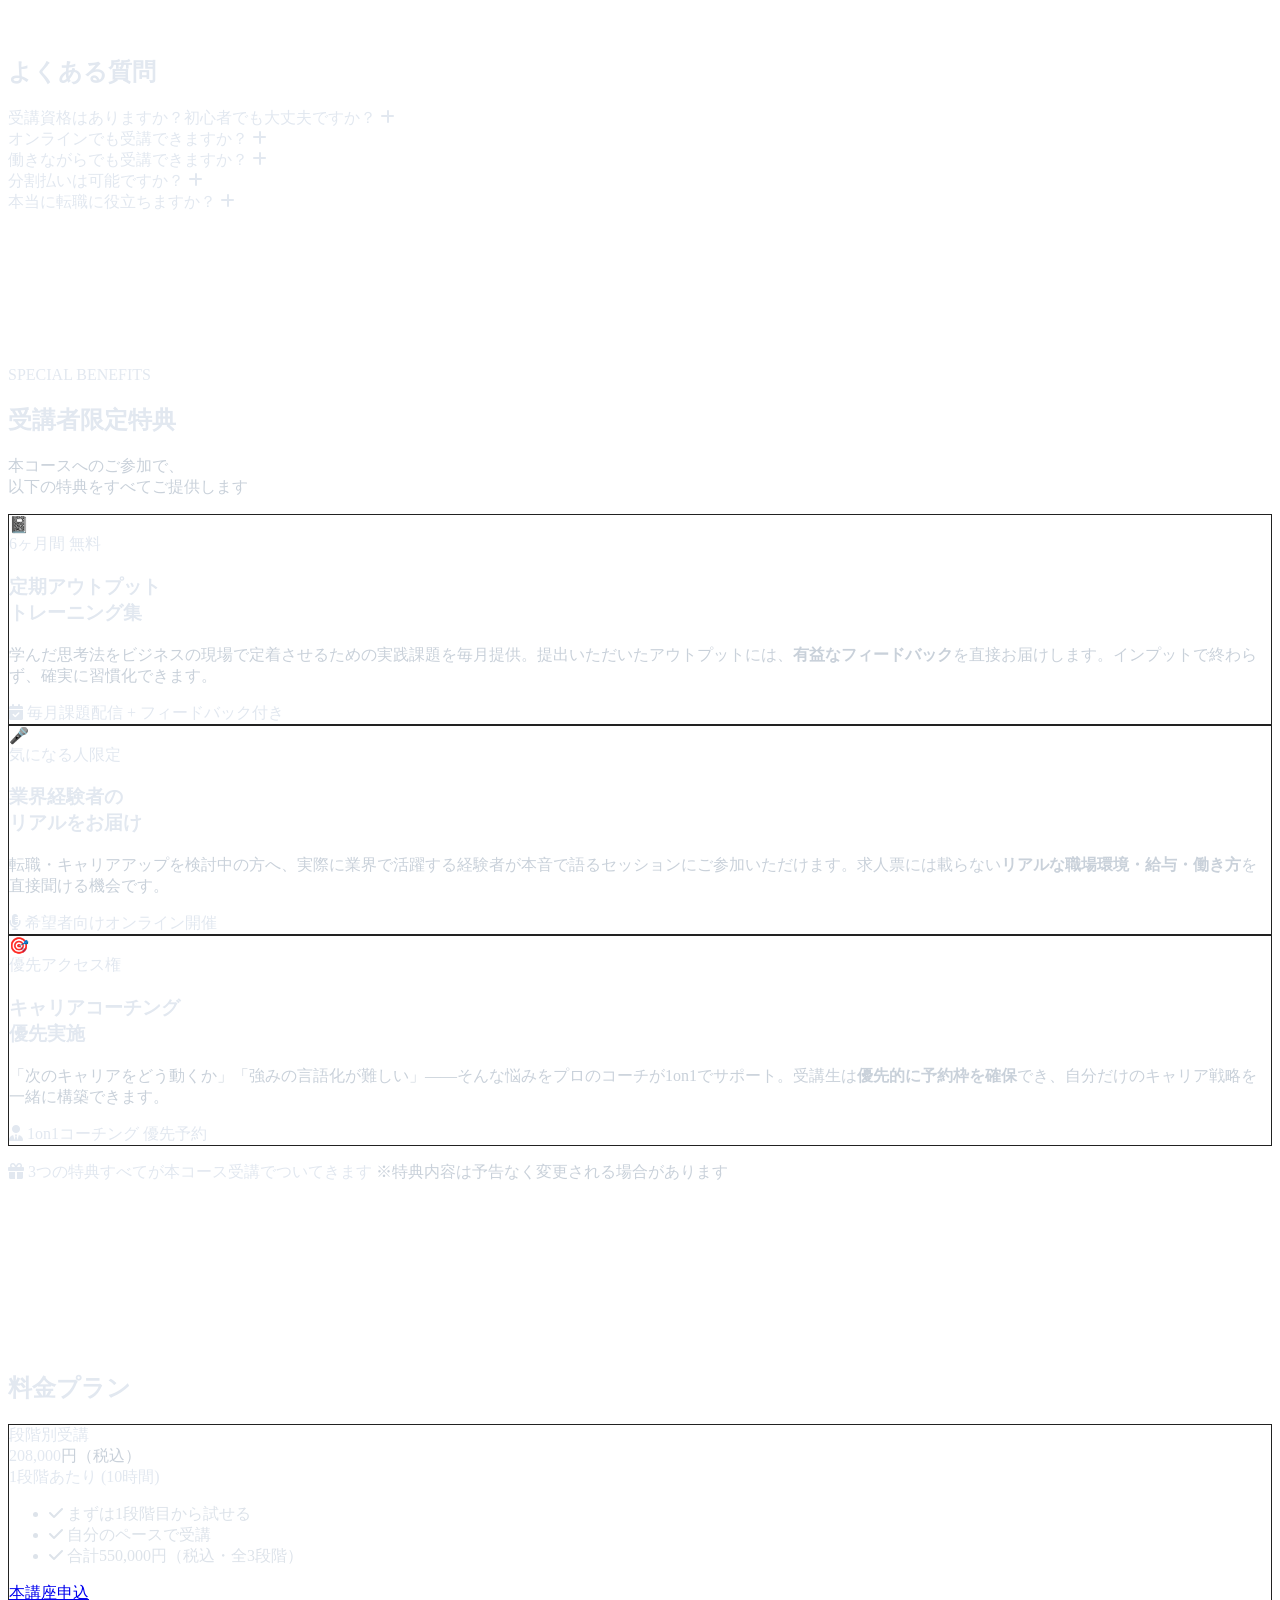
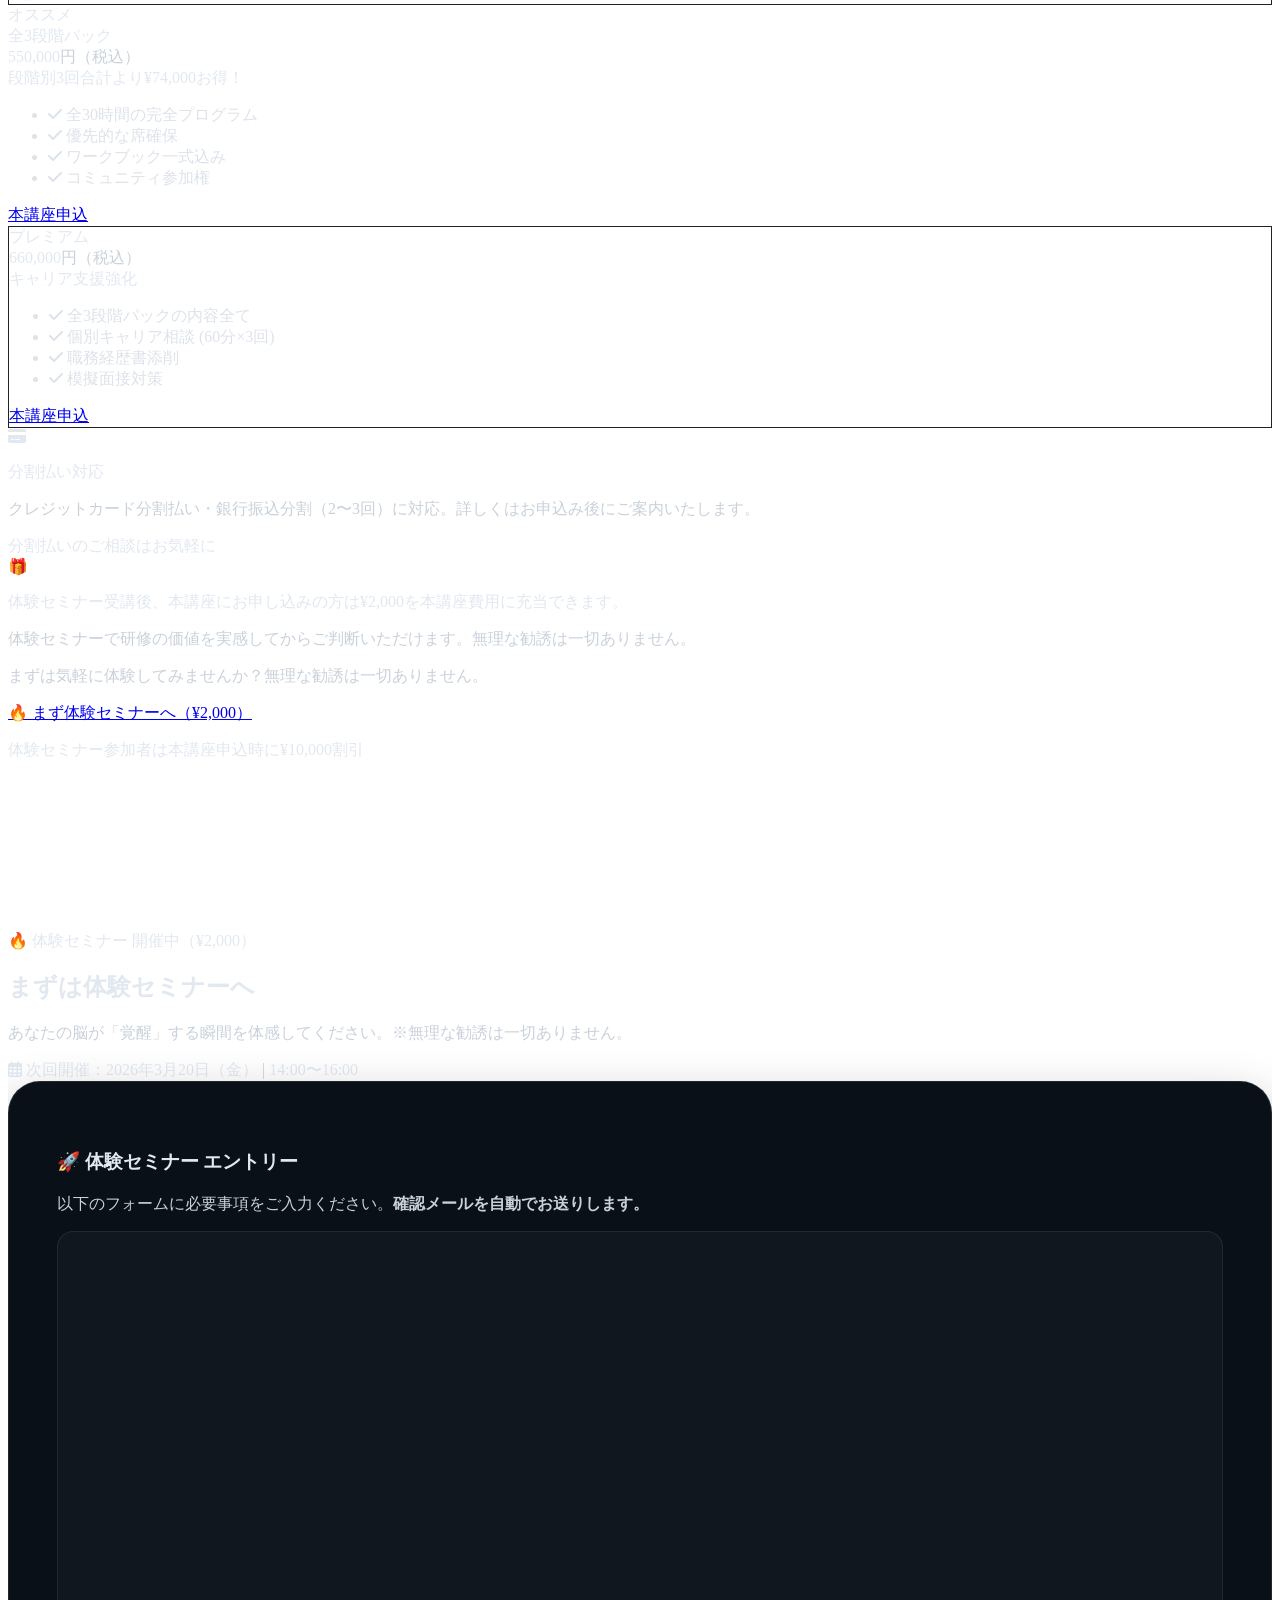
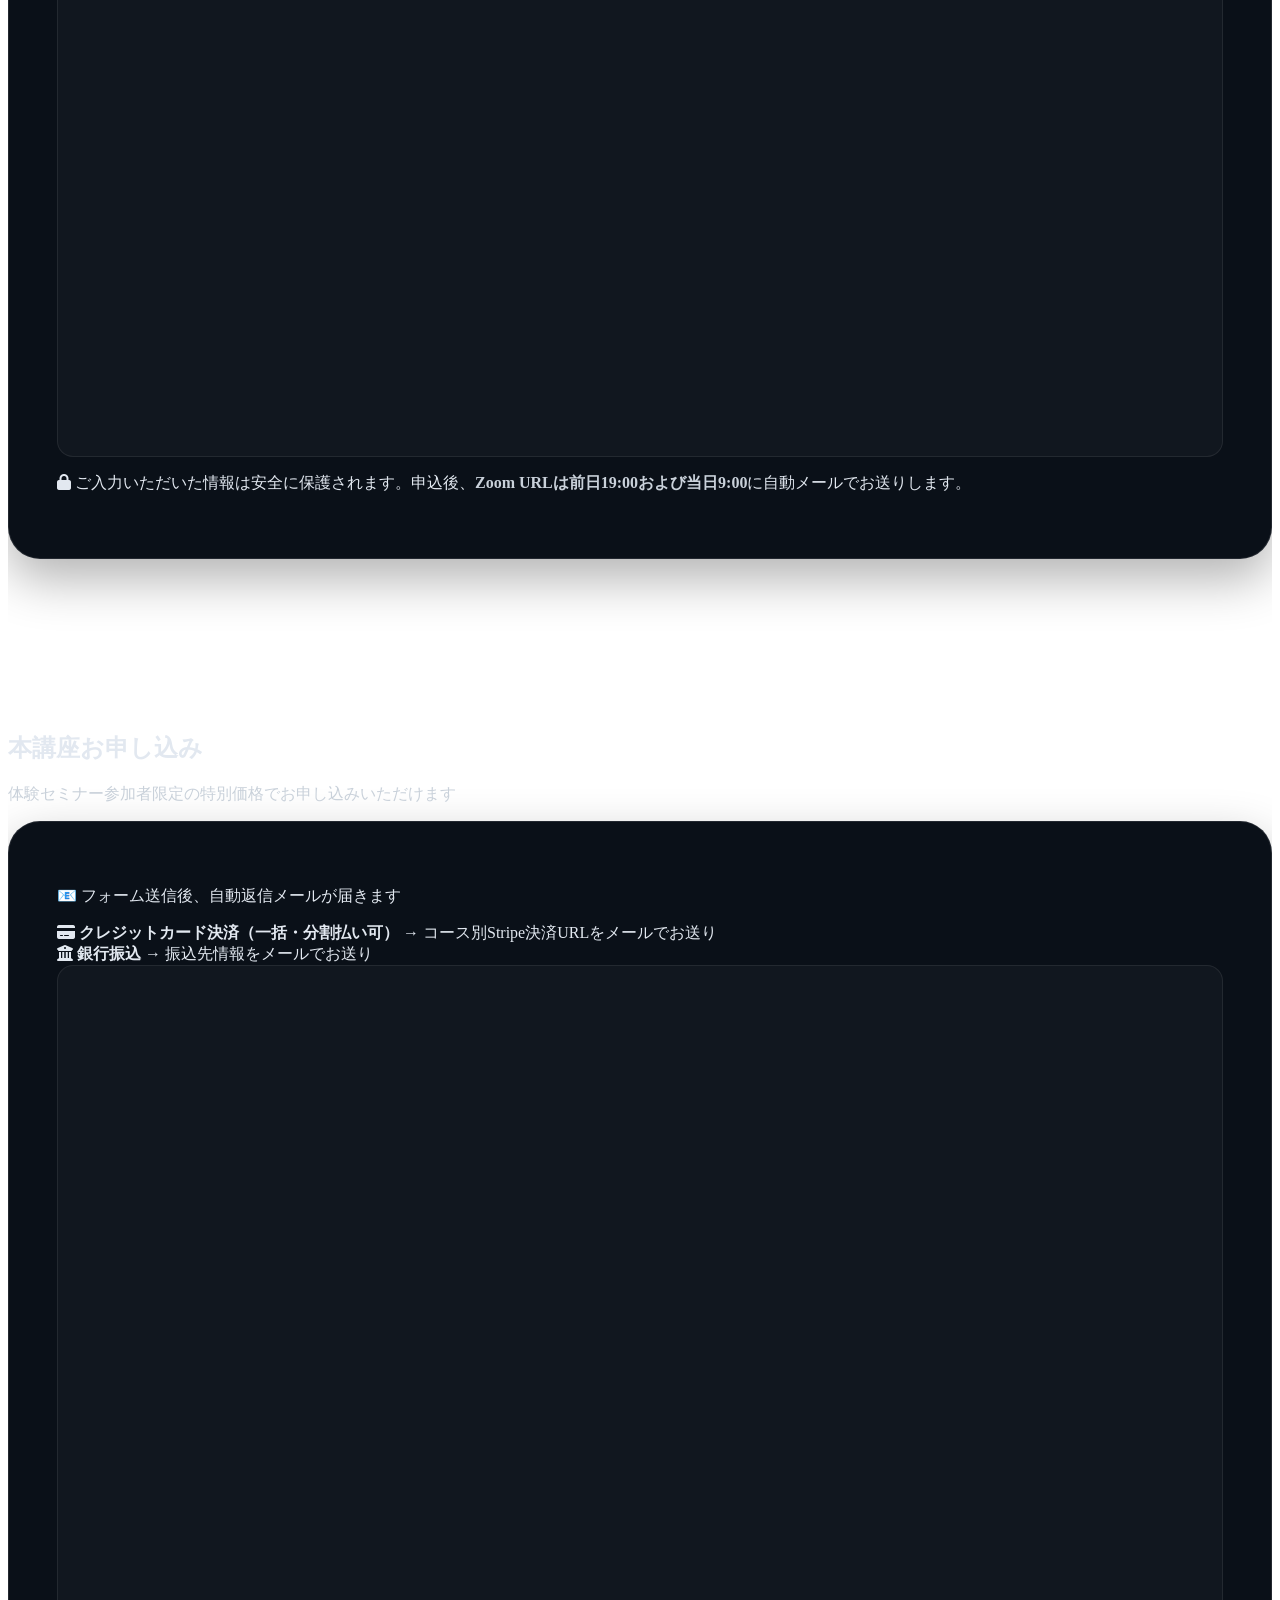
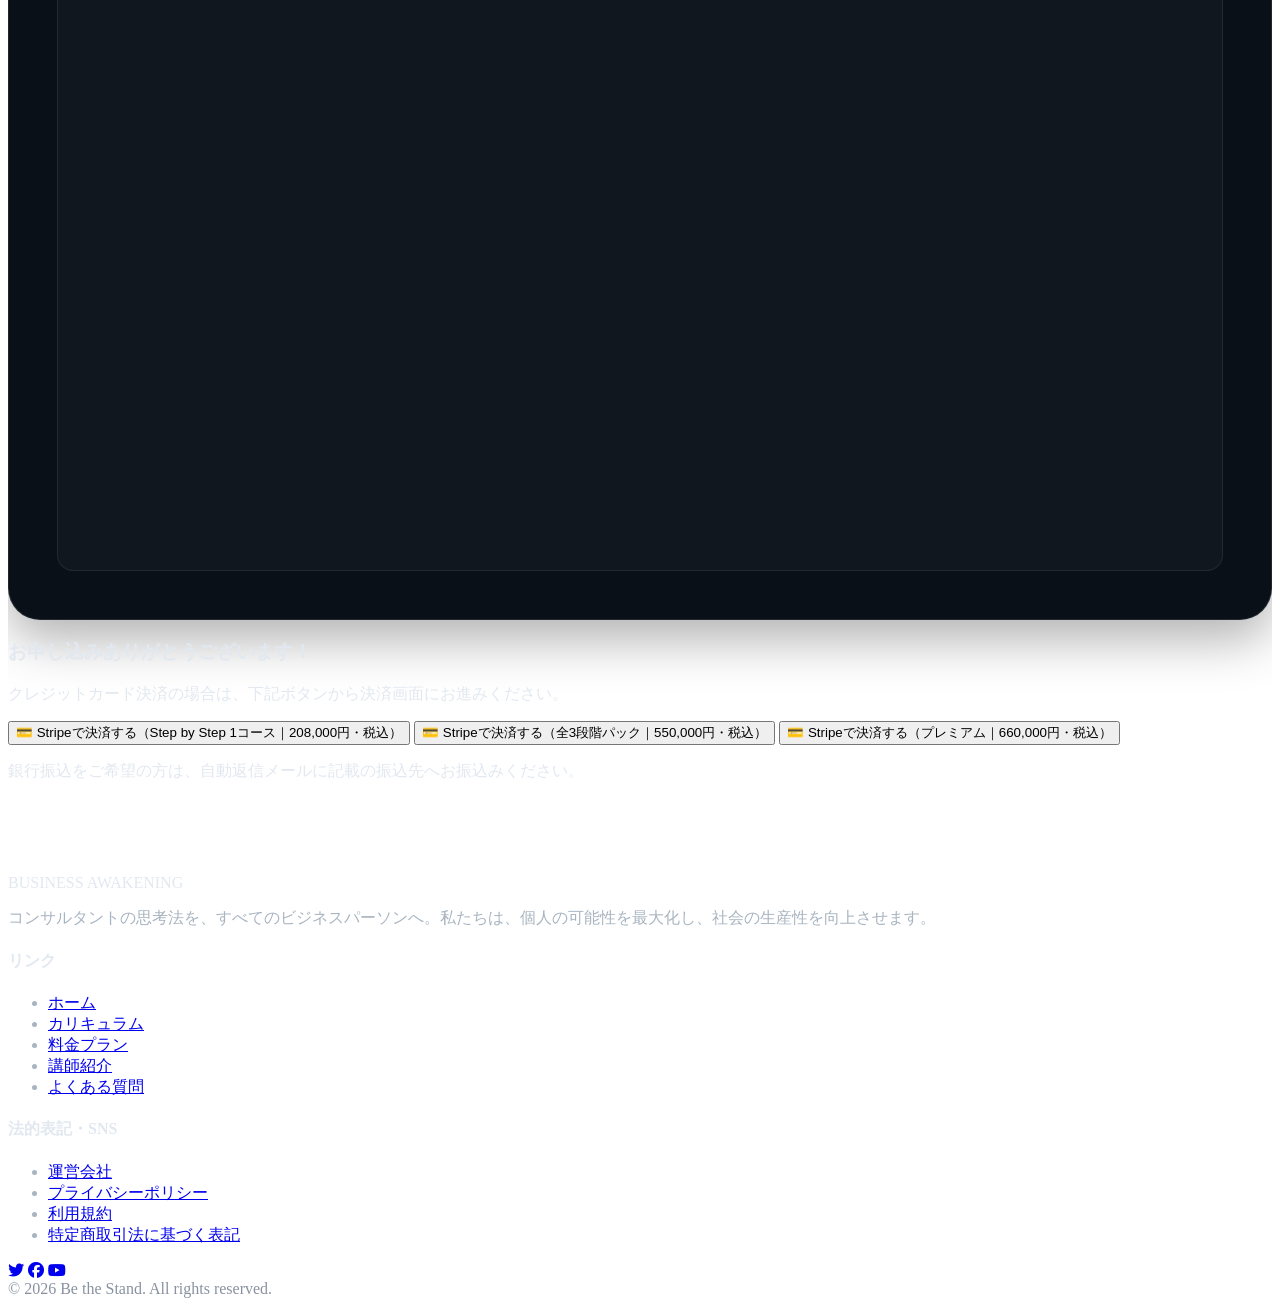
==== commit b73d5b94: "Add files via upload" ====
--- a/index.html
+++ b/index.html
@@ -169,7 +169,7 @@
       </h1>
       <div class="reveal mb-8 tracking-wide max-w-3xl mx-auto leading-relaxed" style="transition-delay: 0.2s">
         <p class="text-lg md:text-xl font-bold text-white mb-3 text-center drop-shadow-[0_4px_10px_rgba(0,0,0,0.8)]">仕事できる人は、<br>特別な才能があるわけではない！</p>
-        <p class="text-base md:text-lg text-gray-300 font-bold drop-shadow-[0_4px_10px_rgba(0,0,0,0.8)] leading-relaxed">プロフェッショナルの思考は、<br class="sm:hidden"><span class="text-brand-blue">後天的な訓練で誰にでも身につく</span>。<br class="sm:hidden">元コンサル人事が設計した<br class="sm:hidden"><span class="text-brand-orange">30時間で習得できる実戦型プログラム</span>。<br class="sm:hidden">100名以上が受講し、満足度98%。</p>
+        <p class="text-base md:text-lg text-gray-300 font-bold drop-shadow-[0_4px_10px_rgba(0,0,0,0.8)] leading-relaxed">プロフェッショナルの思考は、<br class="sm:hidden"><span class="text-brand-blue">後天的な訓練で誰にでも身につく</span>。<br class="hidden sm:block"><br class="sm:hidden">元コンサル人事が設計した<br class="sm:hidden"><span class="text-brand-orange">30時間で習得できる実戦型プログラム</span>。<br class="sm:hidden">100名以上が受講し、満足度98%。</p>
       </div>
       
       <div class="reveal flex flex-col items-center justify-center gap-4" style="transition-delay: 0.4s">
@@ -272,7 +272,7 @@
       <div class="text-center mb-10">
         <h2 class="reveal text-3xl md:text-5xl font-black tracking-tight text-white leading-tight">
           3つの思考法で、<br>
-          <span class="text-brand-blue whitespace-nowrap">見える世界がすべて変わる</span>
+          <span class="text-brand-blue" style="word-break:keep-all;">見える世界がすべて変わる</span>
         </h2>
       </div>
 
@@ -450,9 +450,9 @@
       <div class="absolute inset-0 bg-[radial-gradient(ellipse_at_30%_50%,rgba(255,140,0,0.06),transparent_60%)] pointer-events-none"></div>
       <div class="max-w-6xl mx-auto px-6 relative z-10">
         <p class="text-center text-brand-orange font-black tracking-[0.25em] text-xs mb-12 uppercase">The Difference — MBA vs This Program</p>
-        <div class="grid grid-cols-1 md:grid-cols-2 gap-8 items-stretch max-w-5xl mx-auto">
+        <div class="grid grid-cols-1 md:grid-cols-2 gap-8 items-stretch max-w-5xl mx-auto w-full" style="overflow-x:hidden; max-width:min(80rem,100%);">
           <!-- MBA -->
-          <div class="reveal glass-card rounded-3xl p-10 text-center" style="opacity:0.65">
+          <div class="reveal glass-card rounded-3xl p-6 md:p-10 text-center overflow-hidden" style="opacity:0.65">
             <div class="text-5xl mb-5">🎓</div>
             <div class="text-xl font-black text-gray-400 mb-3">MBAで学ぶ場合</div>
             <div class="text-6xl font-black text-gray-500 mb-2 leading-none">1年〜2年</div>
@@ -466,13 +466,13 @@
             </ul>
           </div>
           <!-- This program -->
-          <div class="reveal bg-gradient-to-br from-[#0d1f35] to-[#071525] border-2 border-brand-blue rounded-3xl p-10 text-center shadow-[0_0_60px_rgba(0,217,255,0.12)]" style="transition-delay:0.15s">
+          <div class="reveal bg-gradient-to-br from-[#0d1f35] to-[#071525] border-2 border-brand-blue rounded-3xl p-6 md:p-10 text-center shadow-[0_0_60px_rgba(0,217,255,0.12)] overflow-hidden" style="transition-delay:0.15s">
             <div class="text-5xl mb-5">⚡</div>
             <div class="text-xl font-black text-white mb-3">このプログラムでは</div>
             <div class="text-6xl font-black text-brand-blue mb-2 leading-none">30時間</div>
             <div class="text-brand-blue text-sm font-black mb-8">考え方を一気に獲得</div>
             <ul class="text-left text-gray-200 space-y-3 text-sm">
-              <li class="flex gap-3 items-start"><span class="text-brand-blue mt-0.5 font-black">✓</span><span class="whitespace-nowrap">現場で即使える<strong>実戦フレームワーク</strong>のみ凝縮</span></li>
+              <li class="flex gap-3 items-start"><span class="text-brand-blue mt-0.5 font-black">✓</span>現場で即使える<strong style="word-break:keep-all">実戦フレームワーク</strong>のみ凝縮</li>
               <li class="flex gap-3 items-start"><span class="text-brand-blue mt-0.5 font-black">✓</span>週末数時間 × 数ヶ月で習得可能</li>
               <li class="flex gap-3 items-start"><span class="text-brand-blue mt-0.5 font-black">✓</span>仕事をしながら受講できる</li>
               <li class="flex gap-3 items-start"><span class="text-brand-blue mt-0.5 font-black">✓</span>受講翌日から職場で試せる</li>
@@ -552,7 +552,7 @@
           <div class="w-16 h-16 shrink-0 rounded-full bg-brand-blue/10 border border-brand-blue flex items-center justify-center text-brand-blue font-black text-2xl shadow-[0_0_20px_rgba(0,217,255,0.2)] relative z-10">1</div>
           <div class="bg-brand-dark border border-gray-800 rounded-2xl p-6 md:p-10 flex-grow transition-all duration-300 hover:border-brand-blue/50 hover:bg-[#1a1a1a]">
             <div class="flex flex-col md:flex-row md:items-center justify-between gap-4 mb-4">
-              <h3 class="text-xl md:text-2xl font-bold text-white whitespace-nowrap">思考の土台をつくる（イシュー思考）</h3>
+              <h3 class="text-xl md:text-2xl font-bold text-white" style="word-break:keep-all;">思考の土台をつくる（イシュー思考）</h3>
               <span class="bg-white/10 px-4 py-1.5 rounded-full text-gray-300 text-sm font-medium w-fit">10時間</span>
             </div>
             <p class="text-gray-400 text-lg leading-relaxed">
@@ -566,7 +566,7 @@
           <div class="w-16 h-16 shrink-0 rounded-full bg-brand-blue/10 border border-brand-blue flex items-center justify-center text-brand-blue font-black text-2xl shadow-[0_0_20px_rgba(0,217,255,0.2)] relative z-10">2</div>
           <div class="bg-brand-dark border border-gray-800 rounded-2xl p-6 md:p-10 flex-grow transition-all duration-300 hover:border-brand-blue/50 hover:bg-[#1a1a1a]">
             <div class="flex flex-col md:flex-row md:items-center justify-between gap-4 mb-4">
-              <h3 class="text-xl md:text-2xl font-bold text-white whitespace-nowrap">武器を使いこなす（戦略的思考）</h3>
+              <h3 class="text-xl md:text-2xl font-bold text-white" style="word-break:keep-all;">武器を使いこなす（戦略的思考）</h3>
               <span class="bg-white/10 px-4 py-1.5 rounded-full text-gray-300 text-sm font-medium w-fit">10時間</span>
             </div>
             <p class="text-gray-400 text-lg leading-relaxed">
@@ -580,7 +580,7 @@
           <div class="w-16 h-16 shrink-0 rounded-full bg-brand-blue/10 border border-brand-blue flex items-center justify-center text-brand-blue font-black text-2xl shadow-[0_0_20px_rgba(0,217,255,0.2)] relative z-10">3</div>
           <div class="bg-brand-dark border border-gray-800 rounded-2xl p-6 md:p-10 flex-grow transition-all duration-300 hover:border-brand-blue/50 hover:bg-[#1a1a1a]">
             <div class="flex flex-col md:flex-row md:items-center justify-between gap-4 mb-4">
-              <h3 class="text-xl md:text-2xl font-bold text-white whitespace-nowrap">現場で結果を出す（統合実践）</h3>
+              <h3 class="text-xl md:text-2xl font-bold text-white" style="word-break:keep-all;">現場で結果を出す（統合実践）</h3>
               <span class="bg-white/10 px-4 py-1.5 rounded-full text-sm font-medium w-fit">10時間</span>
             </div>
             <p class="text-gray-400 text-lg leading-relaxed">
--- a/styles.css
+++ b/styles.css
@@ -579,7 +579,7 @@
 @media (max-width: 639px) {
   .curriculum-step h3 {
     font-size: 1.1rem;
-    white-space: normal; /* whitespace-nowrap が極端な場合は通常に戻す */
+    white-space: normal !important; /* Tailwind whitespace-nowrap 上書き */
     word-break: keep-all;
   }
   /* h3 が親からはみ出ないよう */
@@ -618,3 +618,21 @@
   /* "The Secret of Top Performers" ラベルを中央維持 */
   #story-professional .tracking-\[0\.3em\] { text-align: center; }
 }
+
+/* ===== MBA vs 30時間 比較カード SP 修正 ===== */
+@media (max-width: 639px) {
+  /* 比較カードのテキストサイズ調整 */
+  #story-professional .text-6xl { font-size: 2.8rem; }
+  /* 30時間の big number を確実にセンタリング */
+  #story-professional [class*="border-brand-blue"] > div[class*="text-6xl"] {
+    text-align: center;
+    display: block;
+    width: 100%;
+  }
+}
+
+/* ===== SP overflow-x 完全遮断 ===== */
+html, body {
+  overflow-x: hidden;
+  max-width: 100%;
+}
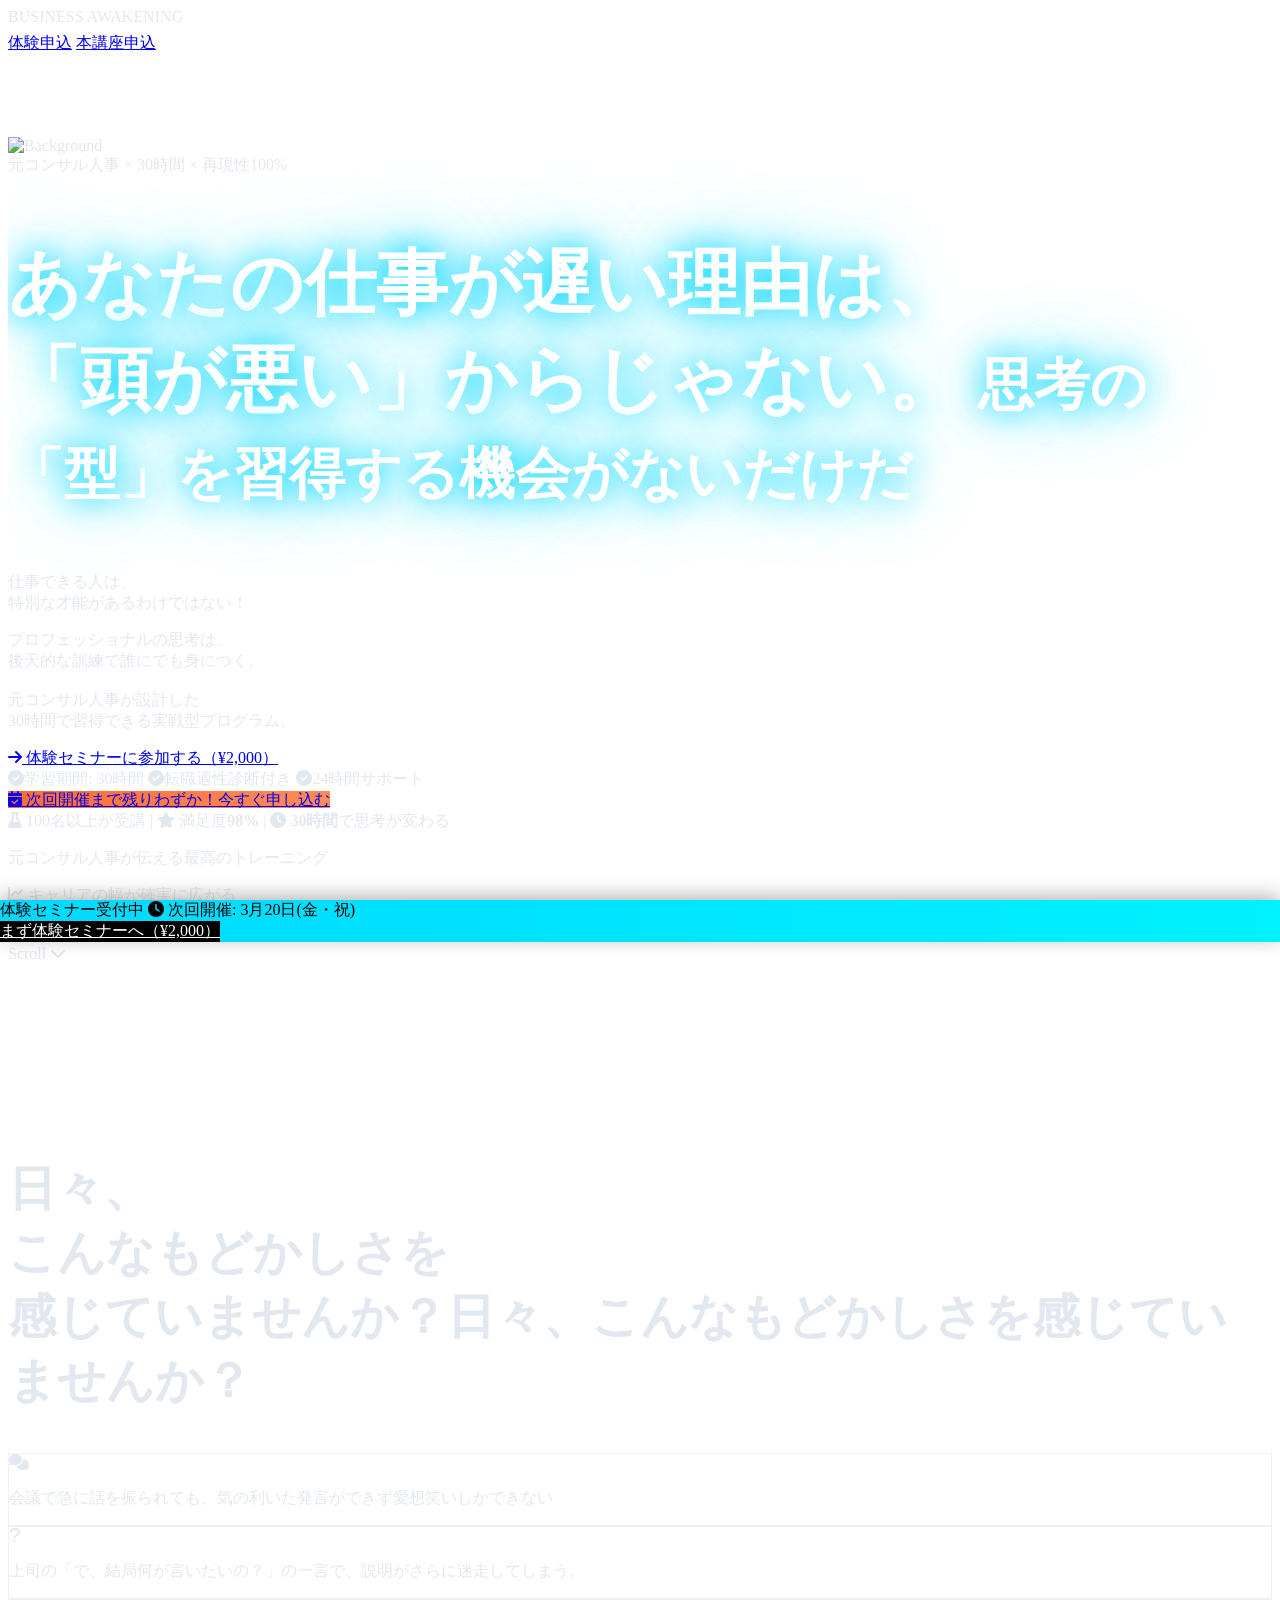
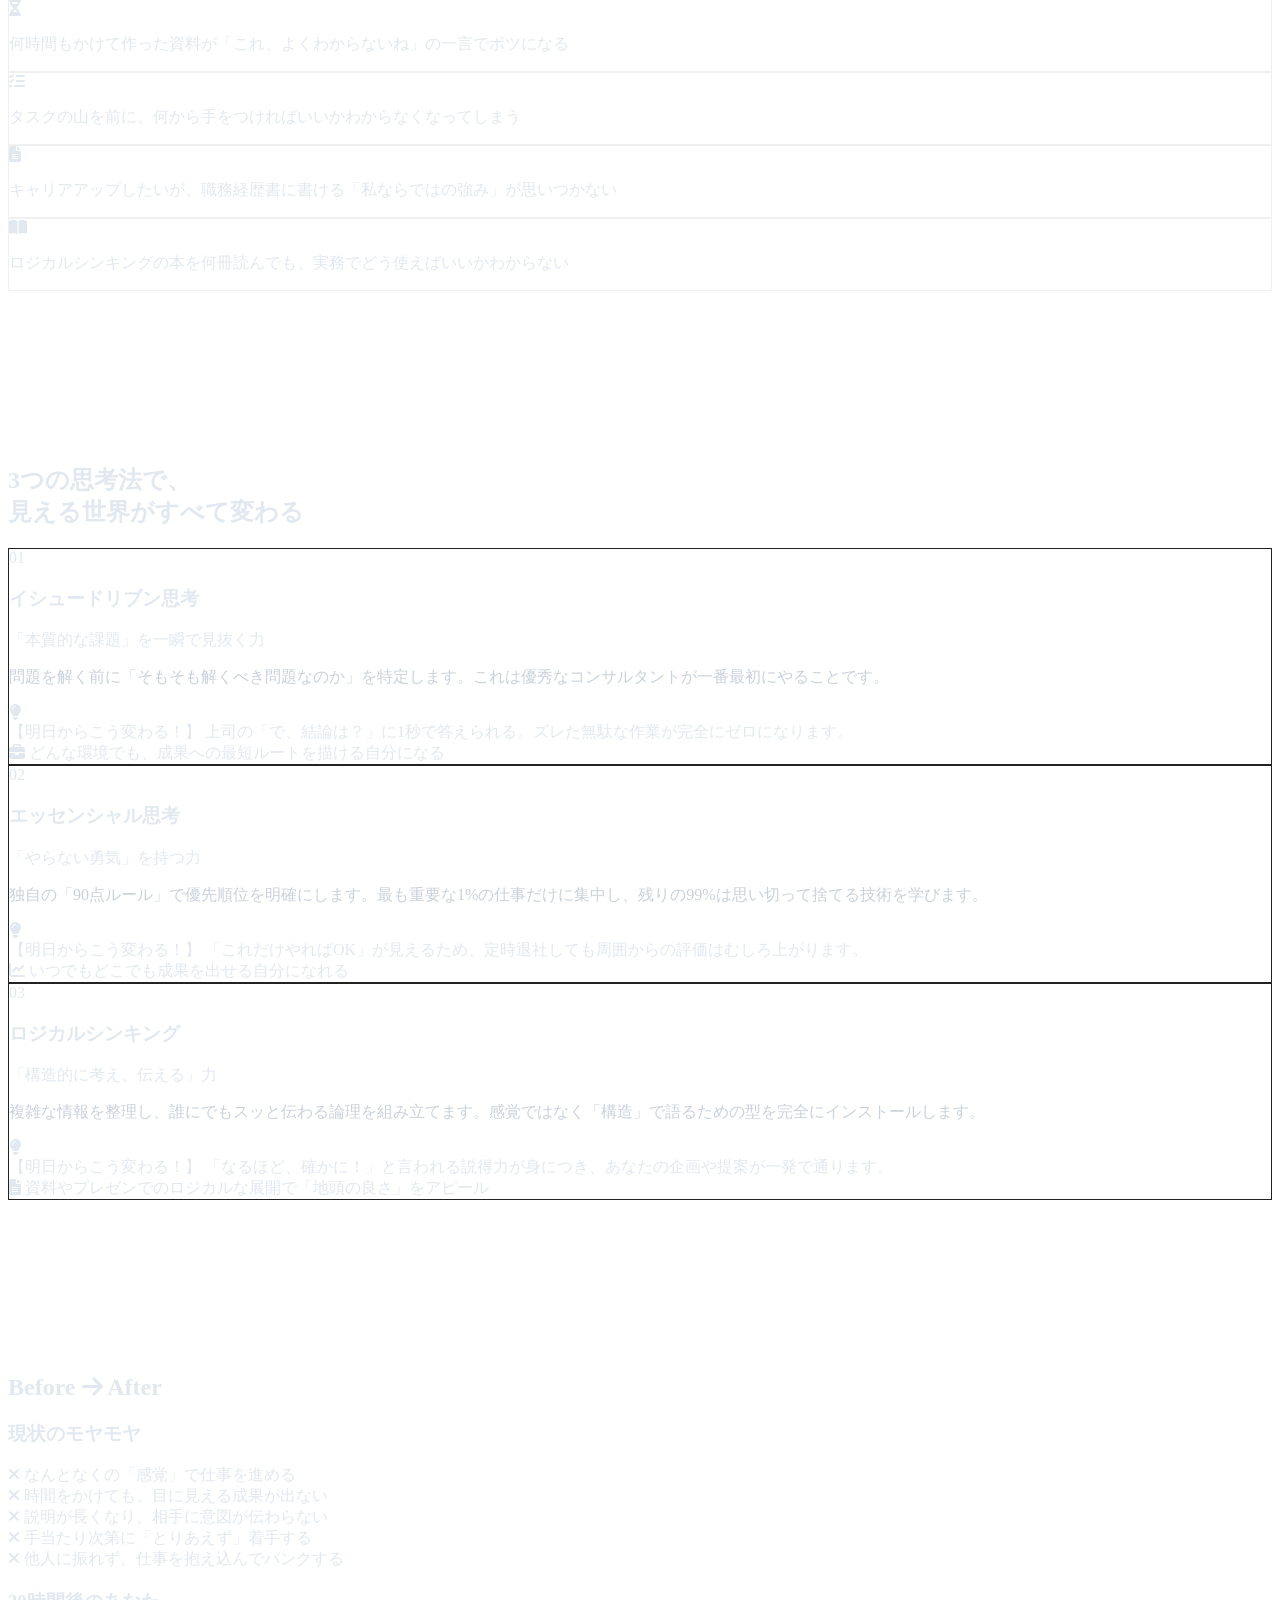
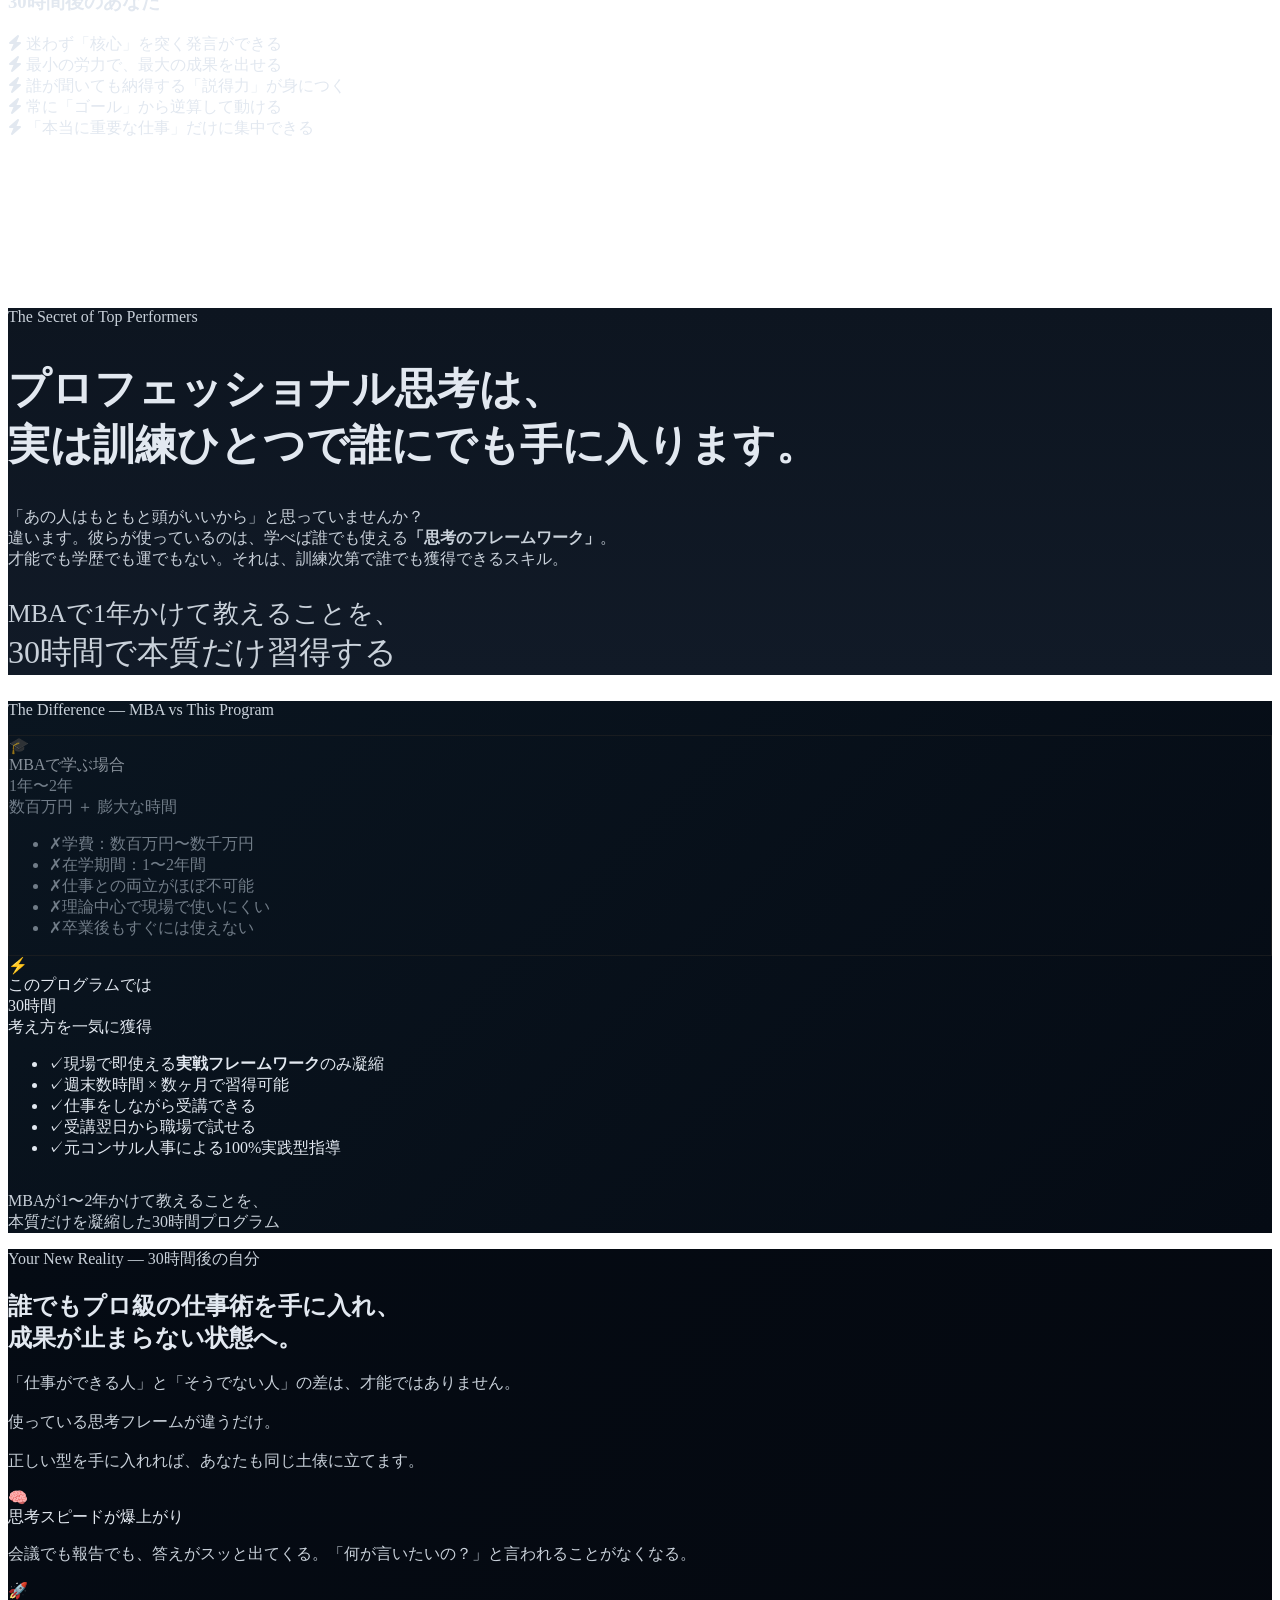
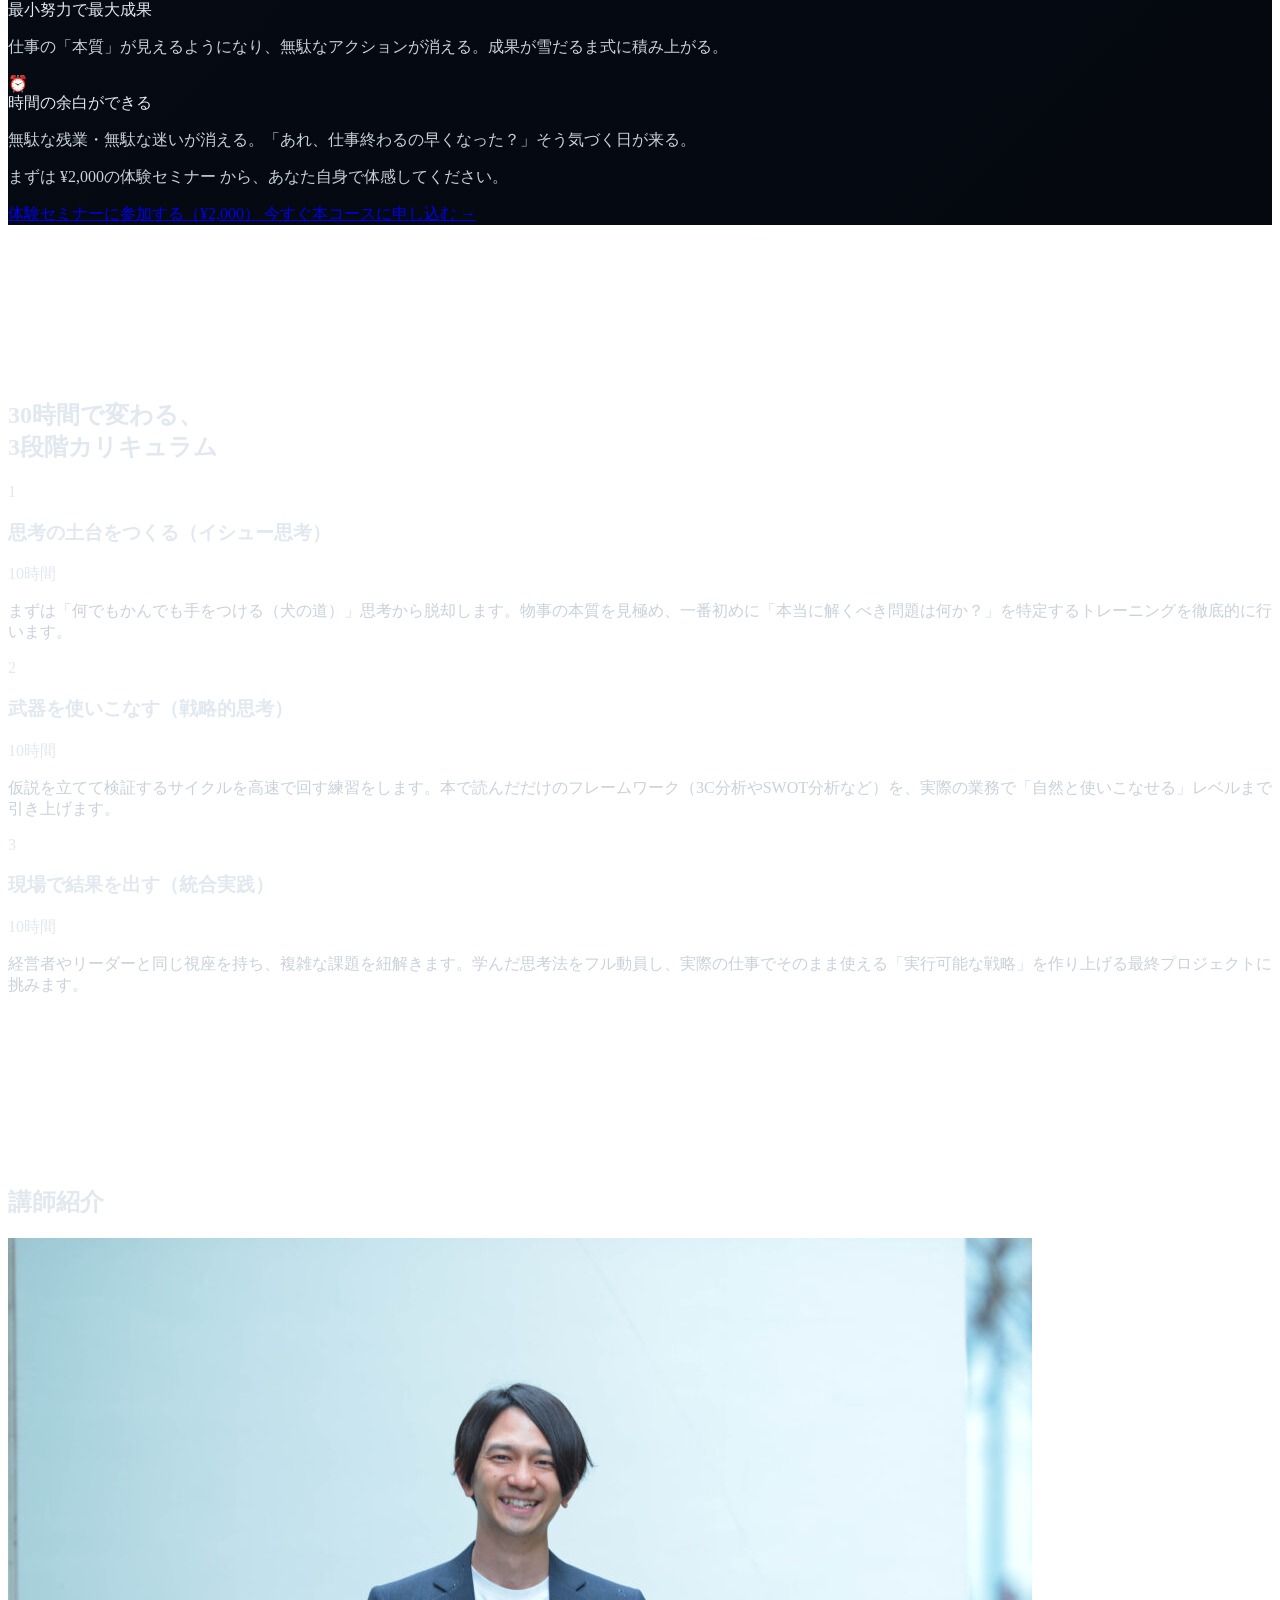
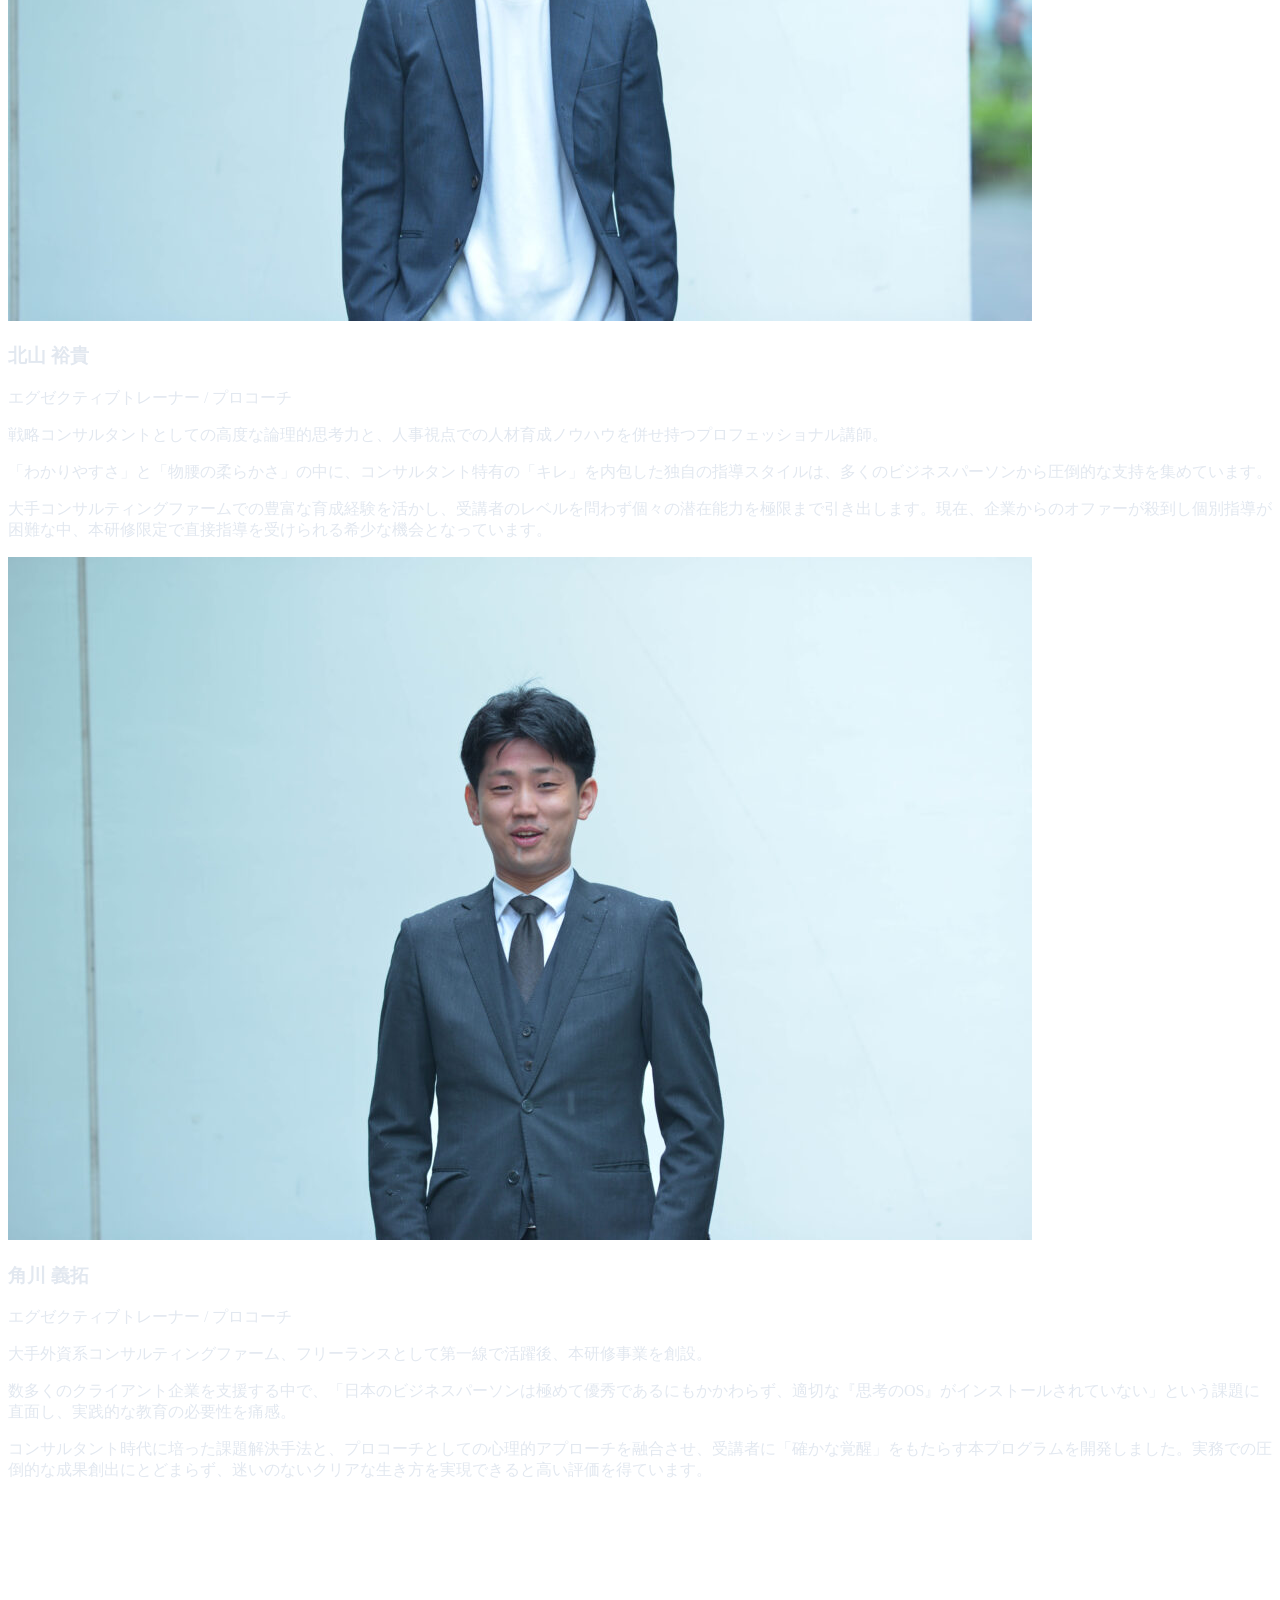
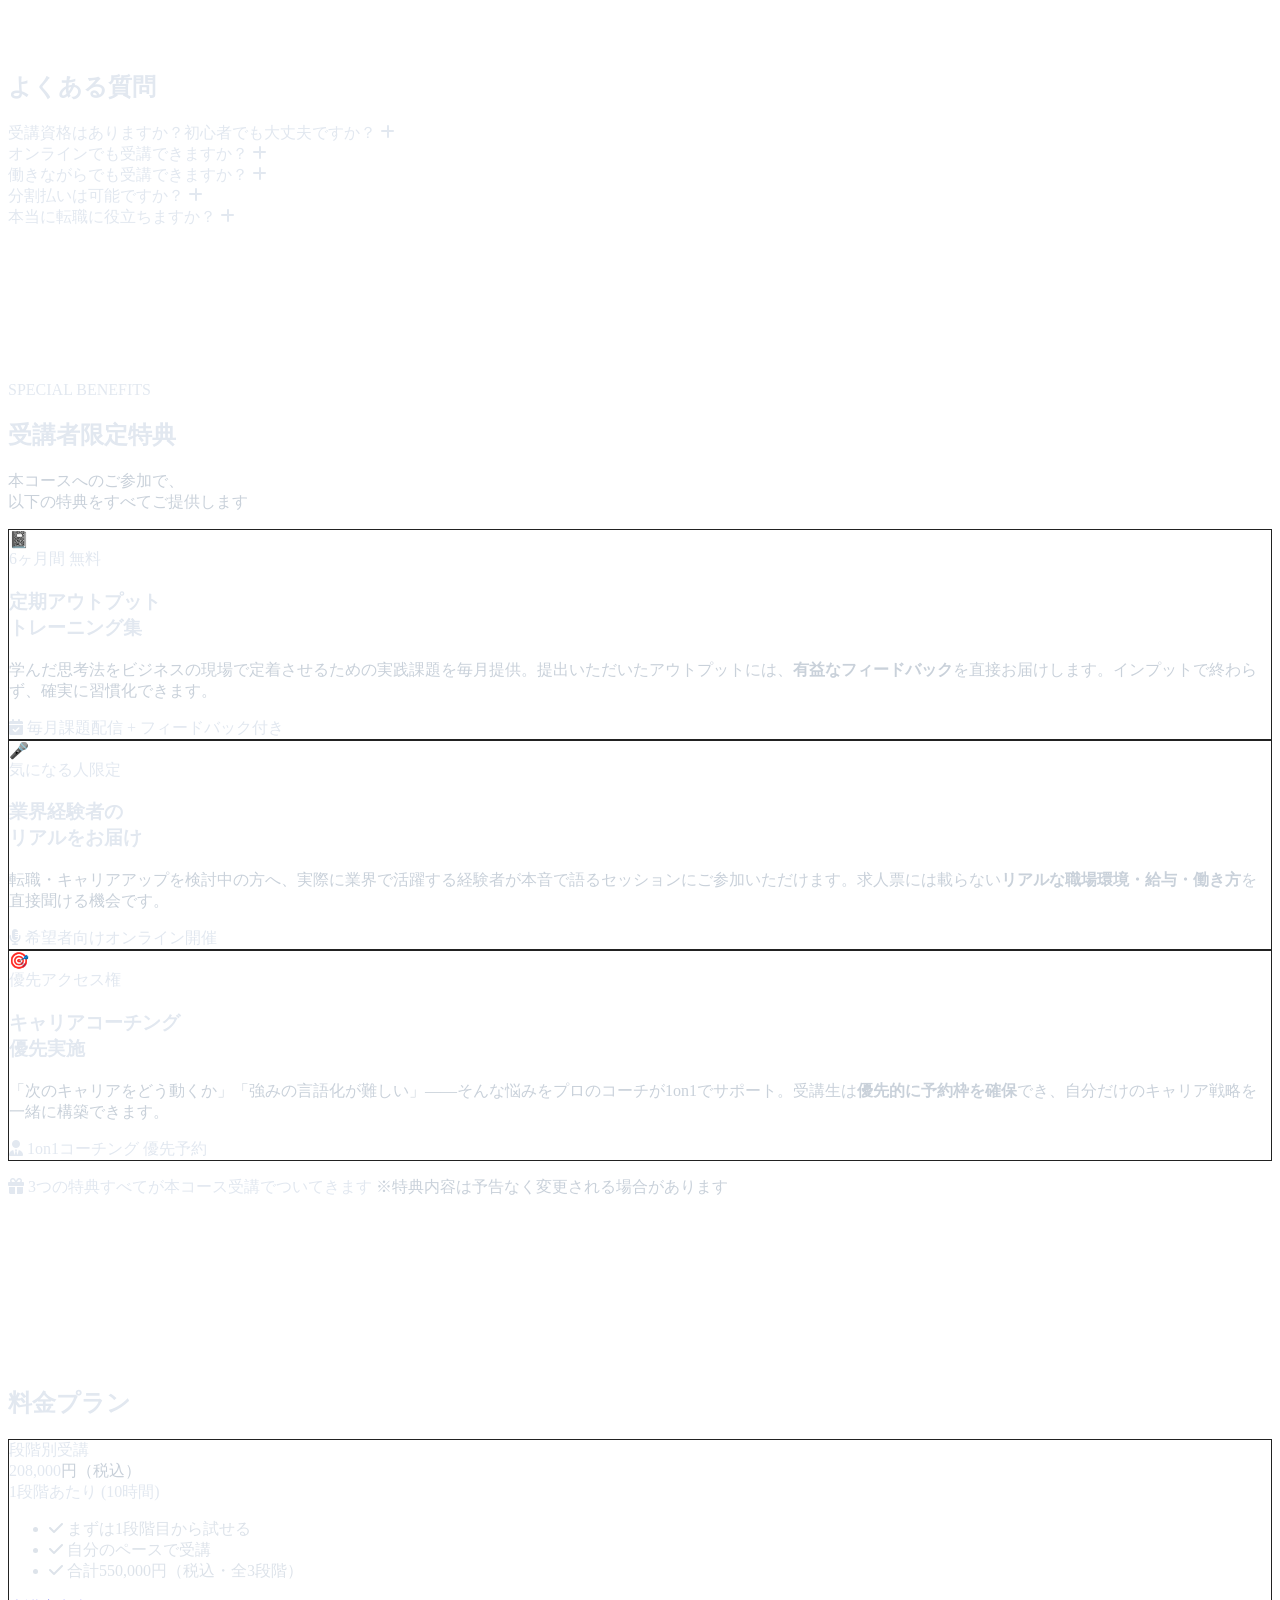
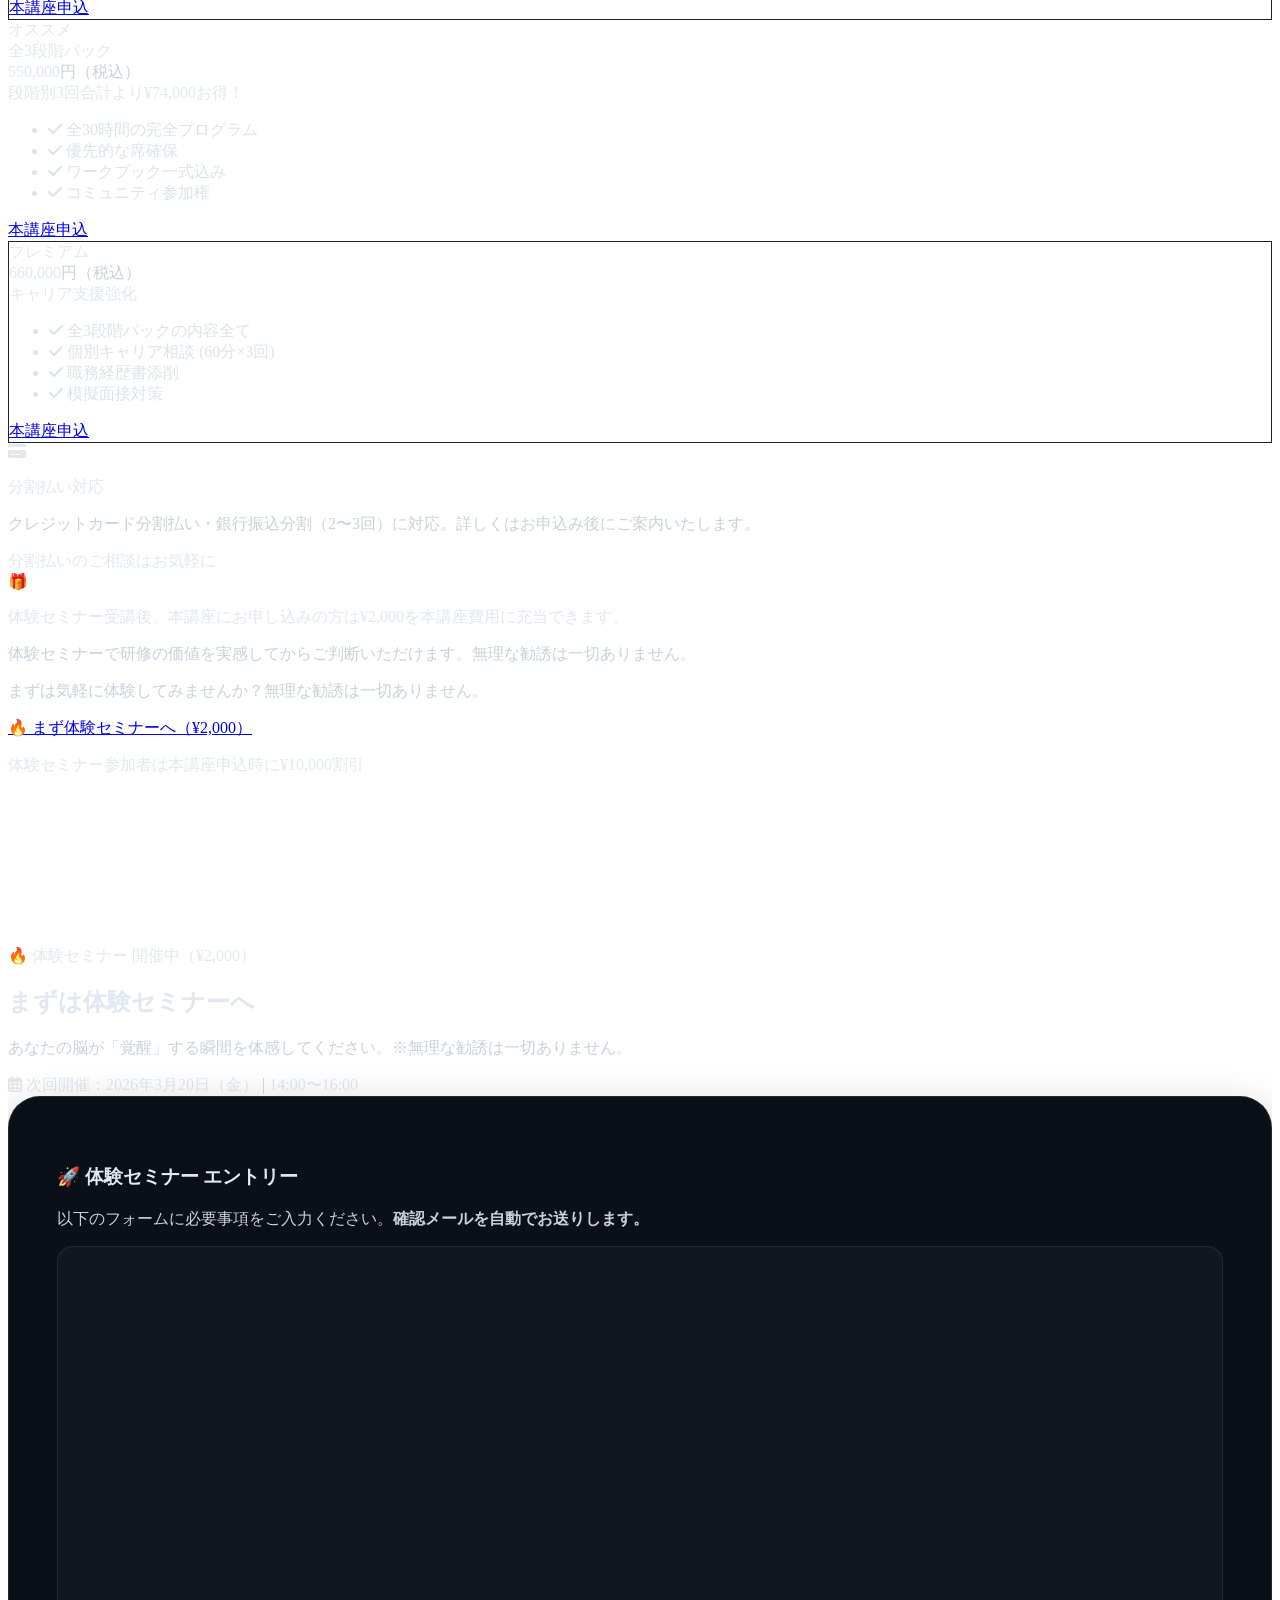
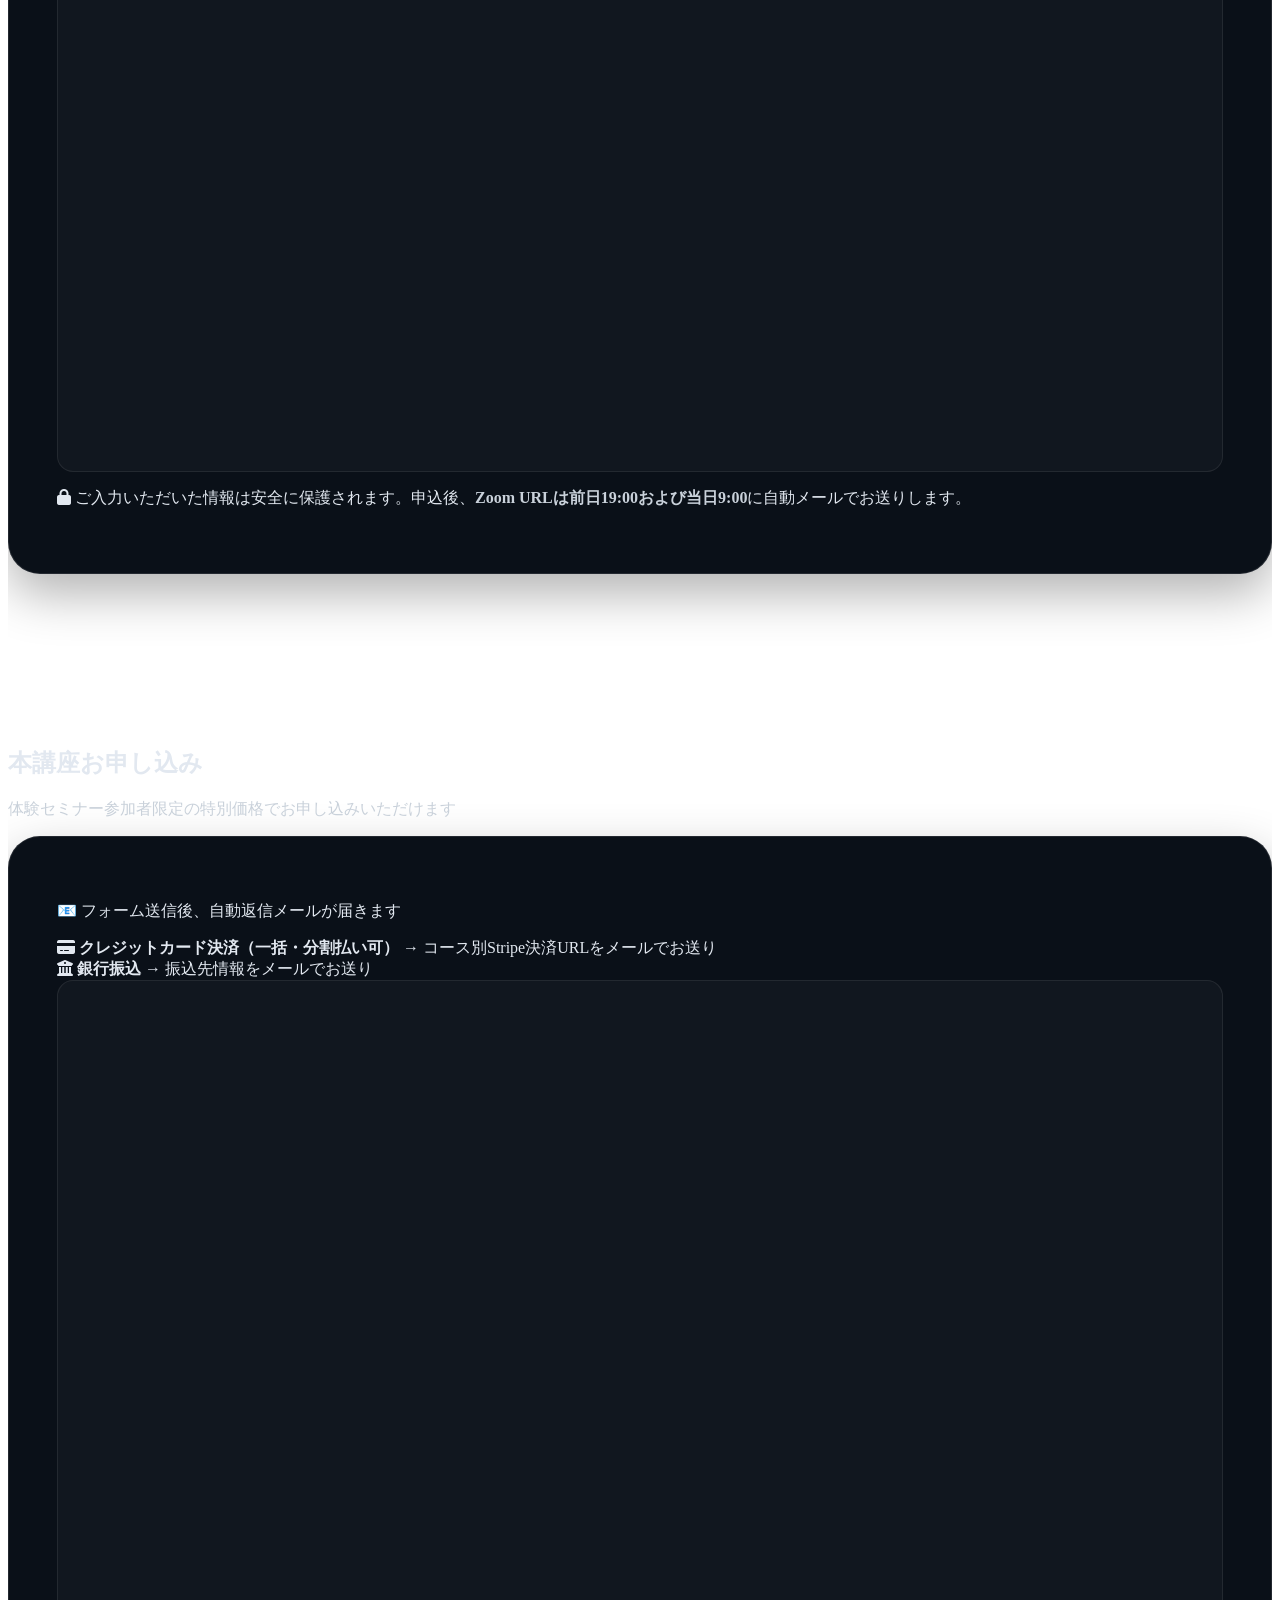
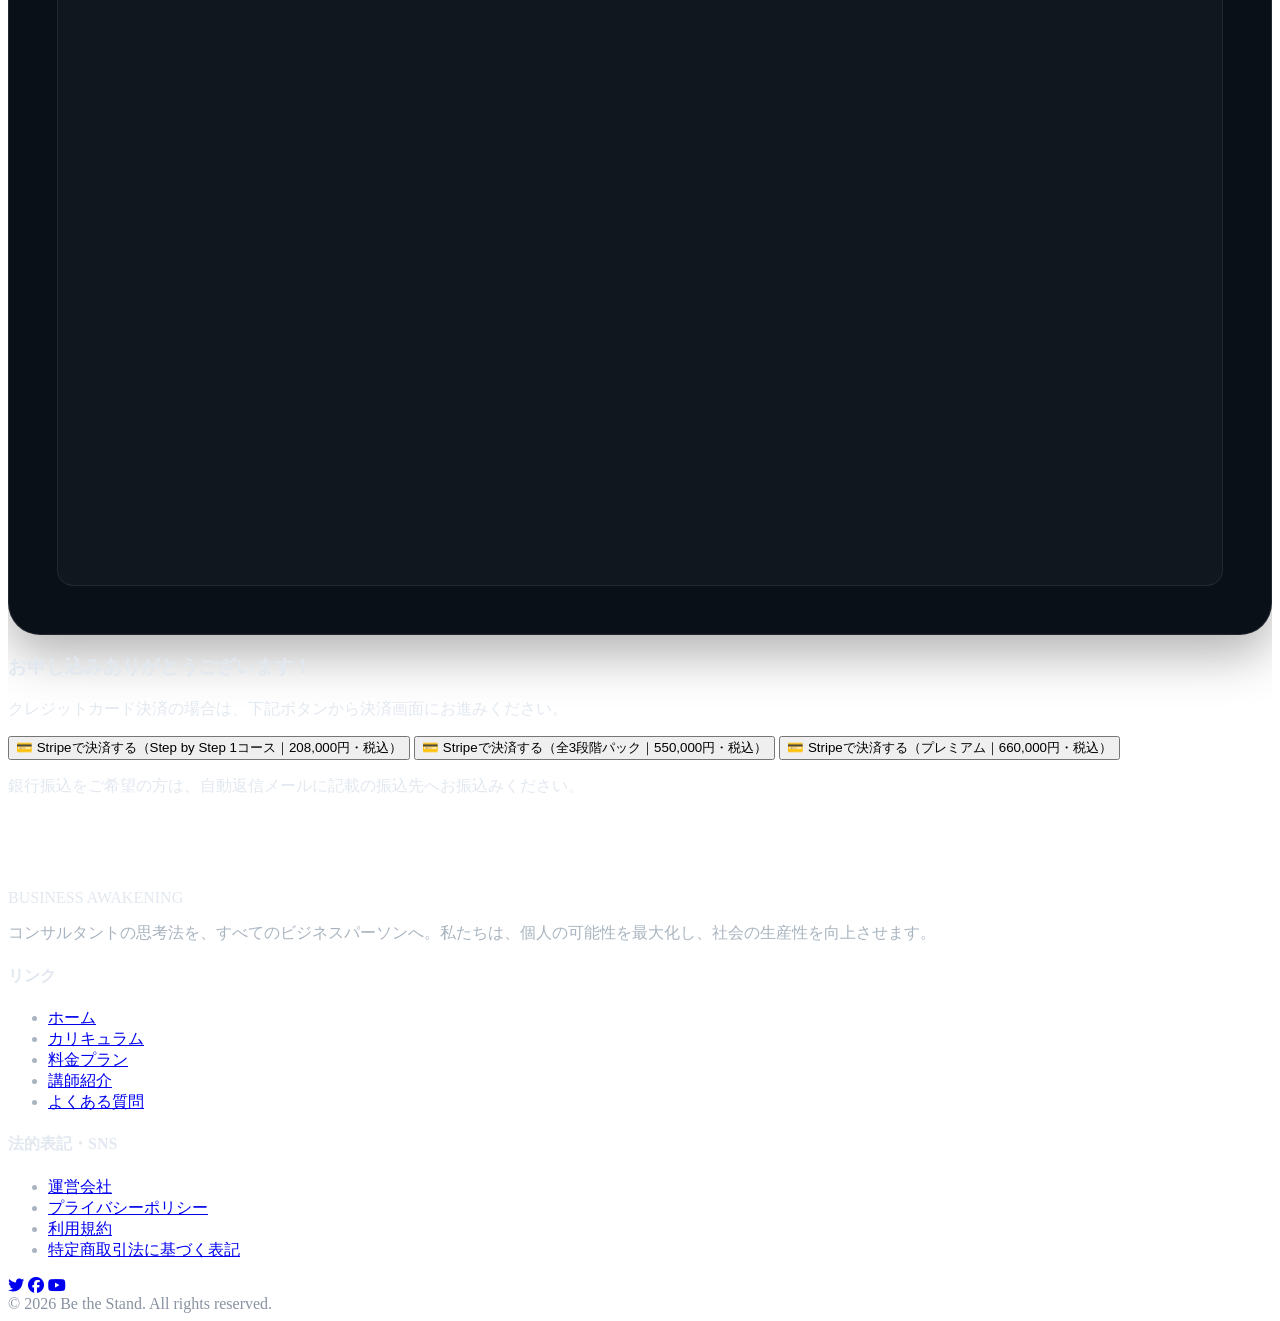
==== commit fb1f3bbb: "Add files via upload" ====
--- a/index.html
+++ b/index.html
@@ -169,7 +169,7 @@
       </h1>
       <div class="reveal mb-8 tracking-wide max-w-3xl mx-auto leading-relaxed" style="transition-delay: 0.2s">
         <p class="text-lg md:text-xl font-bold text-white mb-3 text-center drop-shadow-[0_4px_10px_rgba(0,0,0,0.8)]">仕事できる人は、<br>特別な才能があるわけではない！</p>
-        <p class="text-base md:text-lg text-gray-300 font-bold drop-shadow-[0_4px_10px_rgba(0,0,0,0.8)] leading-relaxed">プロフェッショナルの思考は、<br class="sm:hidden"><span class="text-brand-blue">後天的な訓練で誰にでも身につく</span>。<br class="hidden sm:block"><br class="sm:hidden">元コンサル人事が設計した<br class="sm:hidden"><span class="text-brand-orange">30時間で習得できる実戦型プログラム</span>。<br class="sm:hidden">100名以上が受講し、満足度98%。</p>
+        <p class="text-base md:text-lg text-gray-300 font-bold drop-shadow-[0_4px_10px_rgba(0,0,0,0.8)] leading-relaxed">プロフェッショナルの思考は、<br class="sm:hidden"><span class="text-brand-blue">後天的な訓練で誰にでも身につく</span>。<br class="hidden sm:block"><br class="sm:hidden">元コンサル人事が設計した<br class="sm:hidden"><span class="text-brand-orange">30時間で習得できる実戦型プログラム</span>。</p>
       </div>
       
       <div class="reveal flex flex-col items-center justify-center gap-4" style="transition-delay: 0.4s">
@@ -496,8 +496,8 @@
           <span class="text-brand-orange">成果が止まらない</span>状態へ。
         </h2>
         <p class="reveal text-lg text-gray-300 max-w-3xl sm:mx-auto leading-relaxed mb-10 text-left sm:text-center" style="transition-delay:0.2s">
-          「仕事ができる人」と「そうでない人」の差は、才能ではありません。<br class="sm:hidden">
-          <span class="text-white font-bold">使っている思考フレームが違うだけ。</span><br class="sm:hidden">
+          「仕事ができる人」と「そうでない人」の差は、才能ではありません。<br class="sm:hidden"><br class="hidden sm:block">
+          <span class="text-white font-bold" style="word-break:keep-all;">使っている思考フレームが違うだけ。</span><br class="sm:hidden"><br class="hidden sm:block">
           正しい型を手に入れれば、あなたも同じ土俵に立てます。
         </p>
         <div class="reveal grid grid-cols-1 md:grid-cols-3 gap-6 max-w-4xl mx-auto mb-16" style="transition-delay:0.25s">
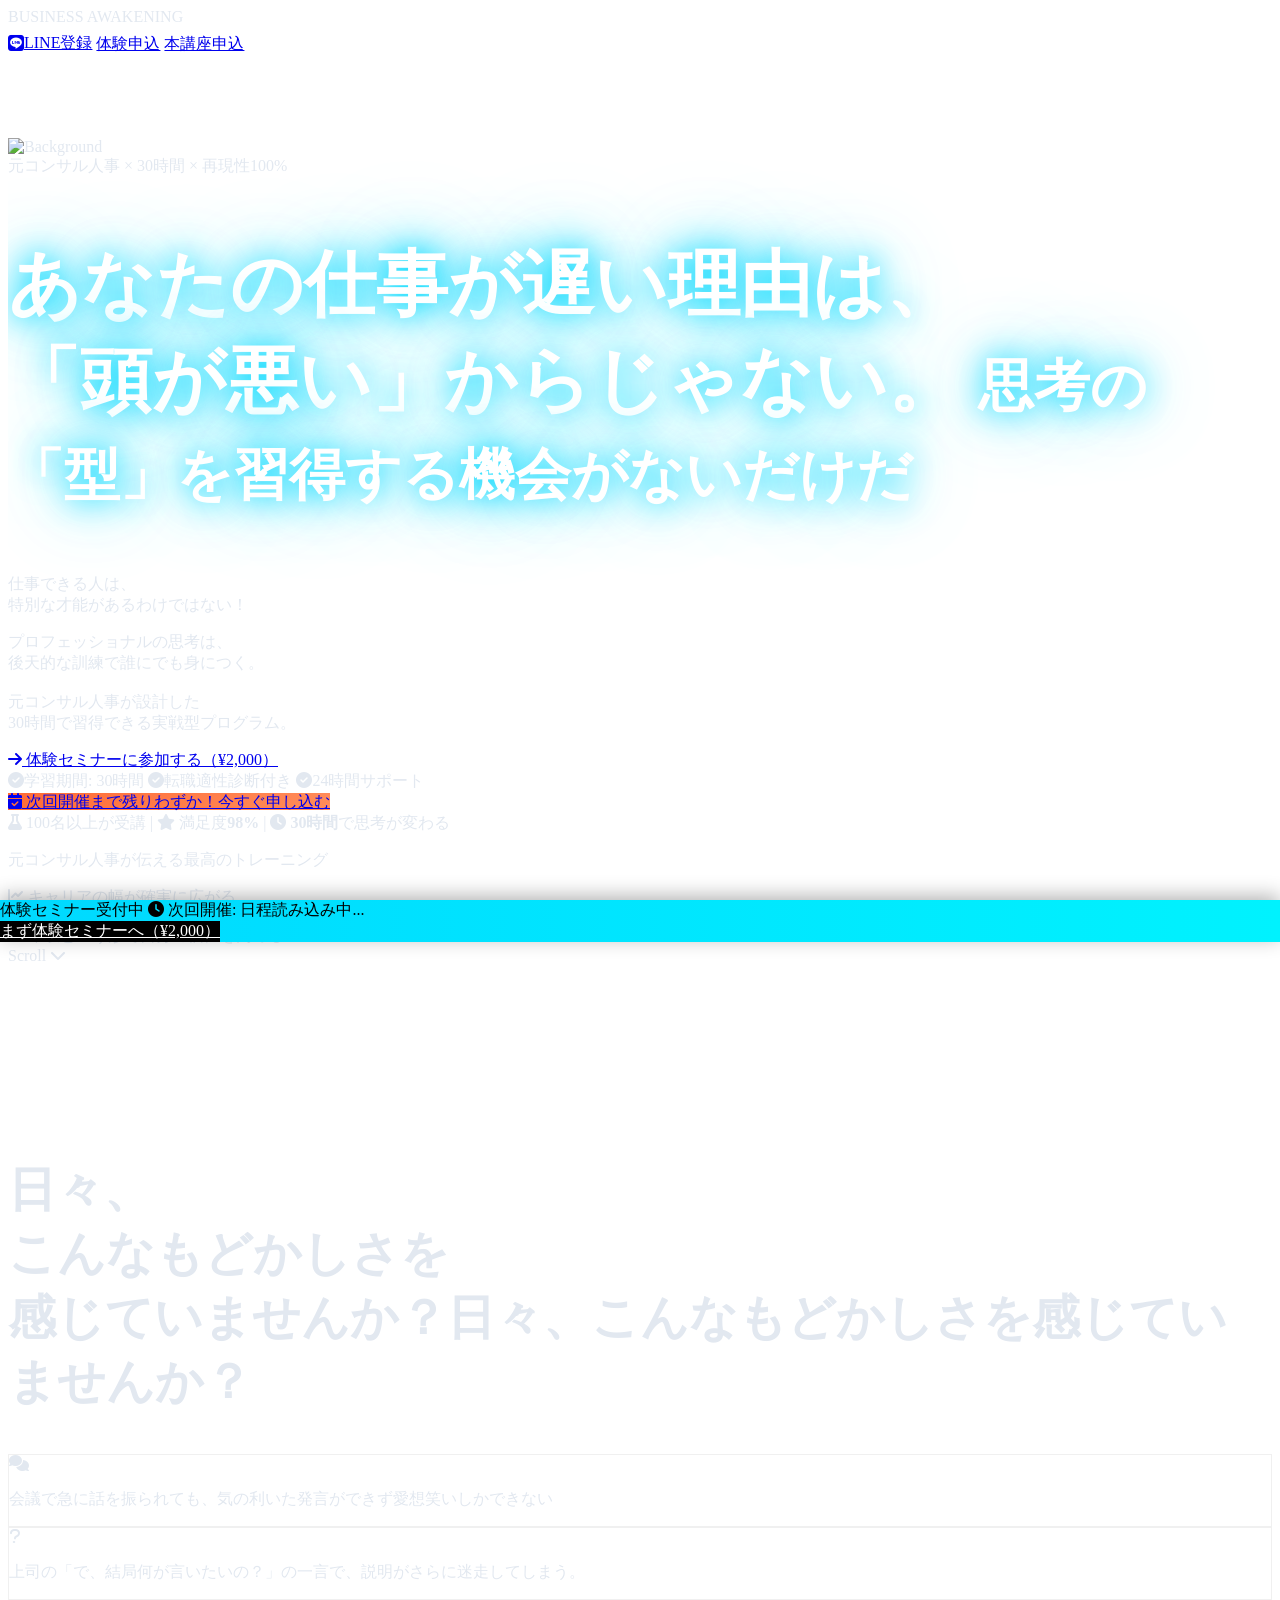
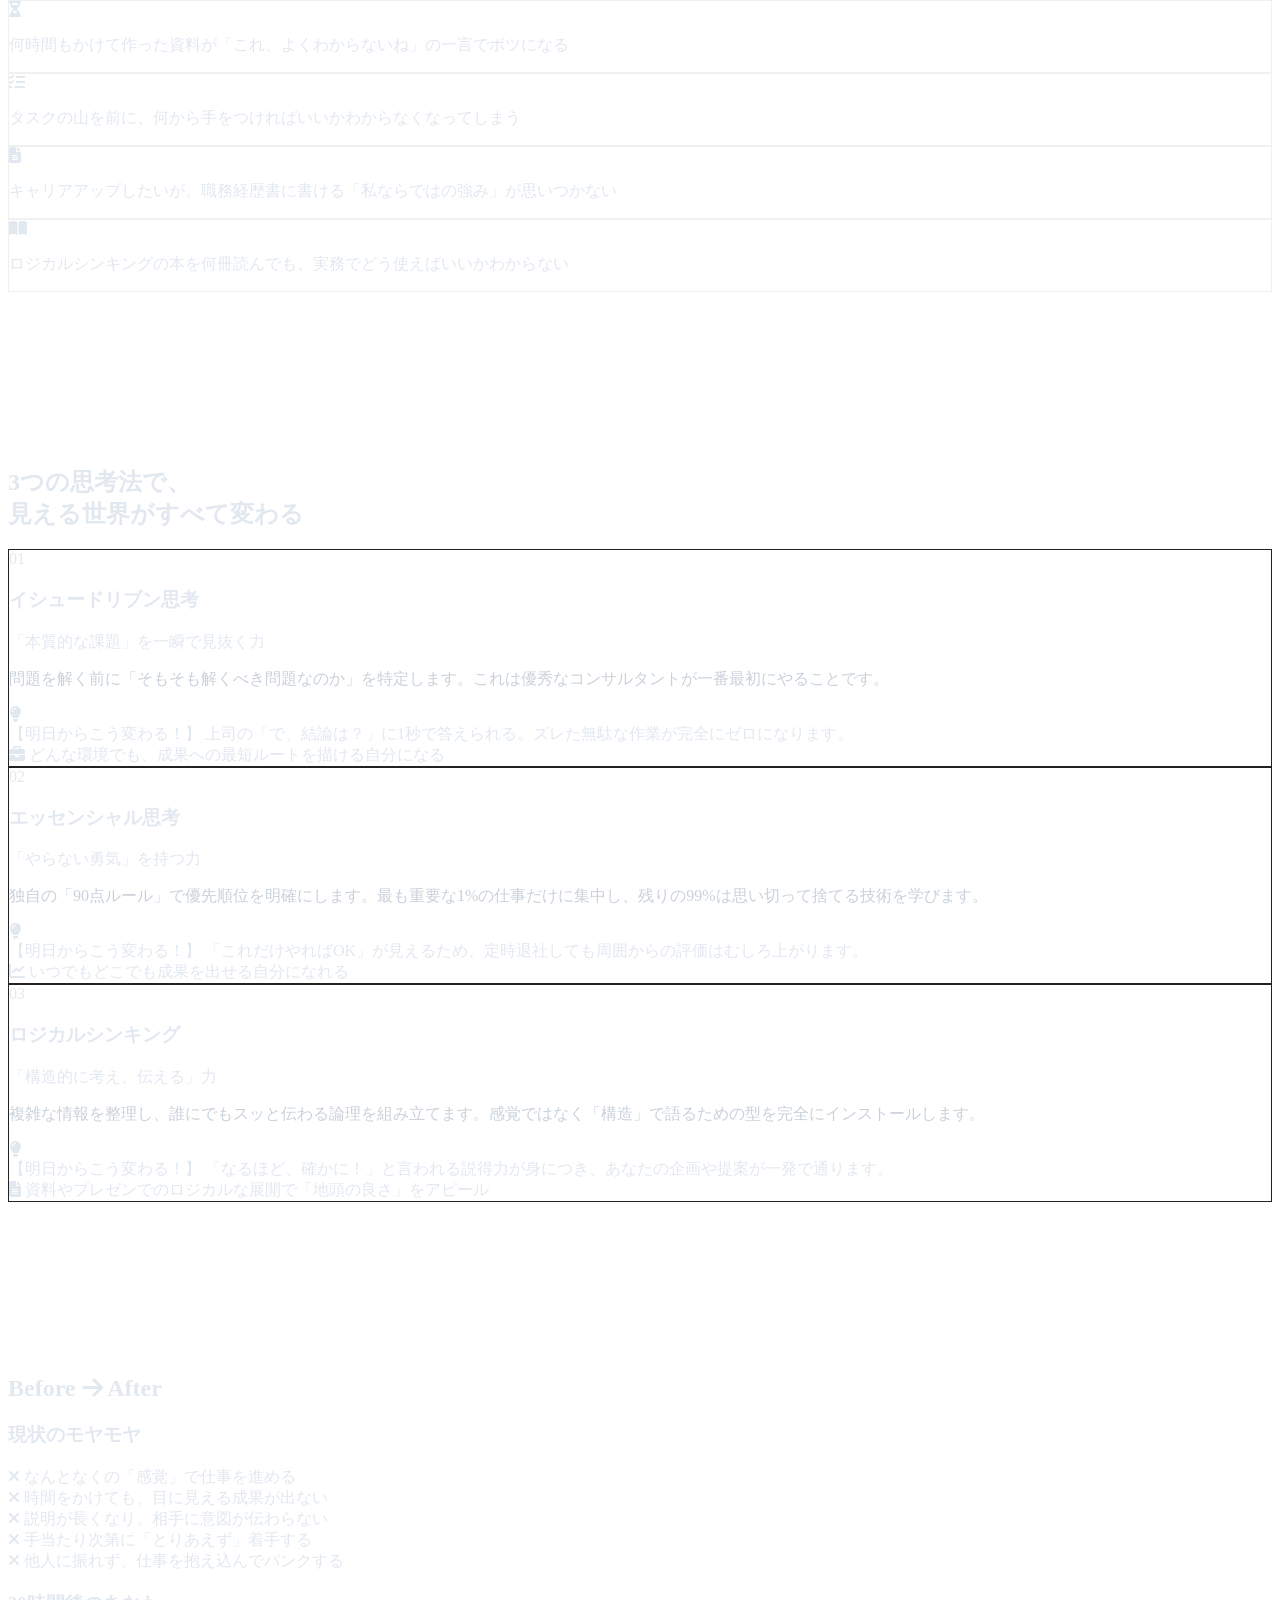
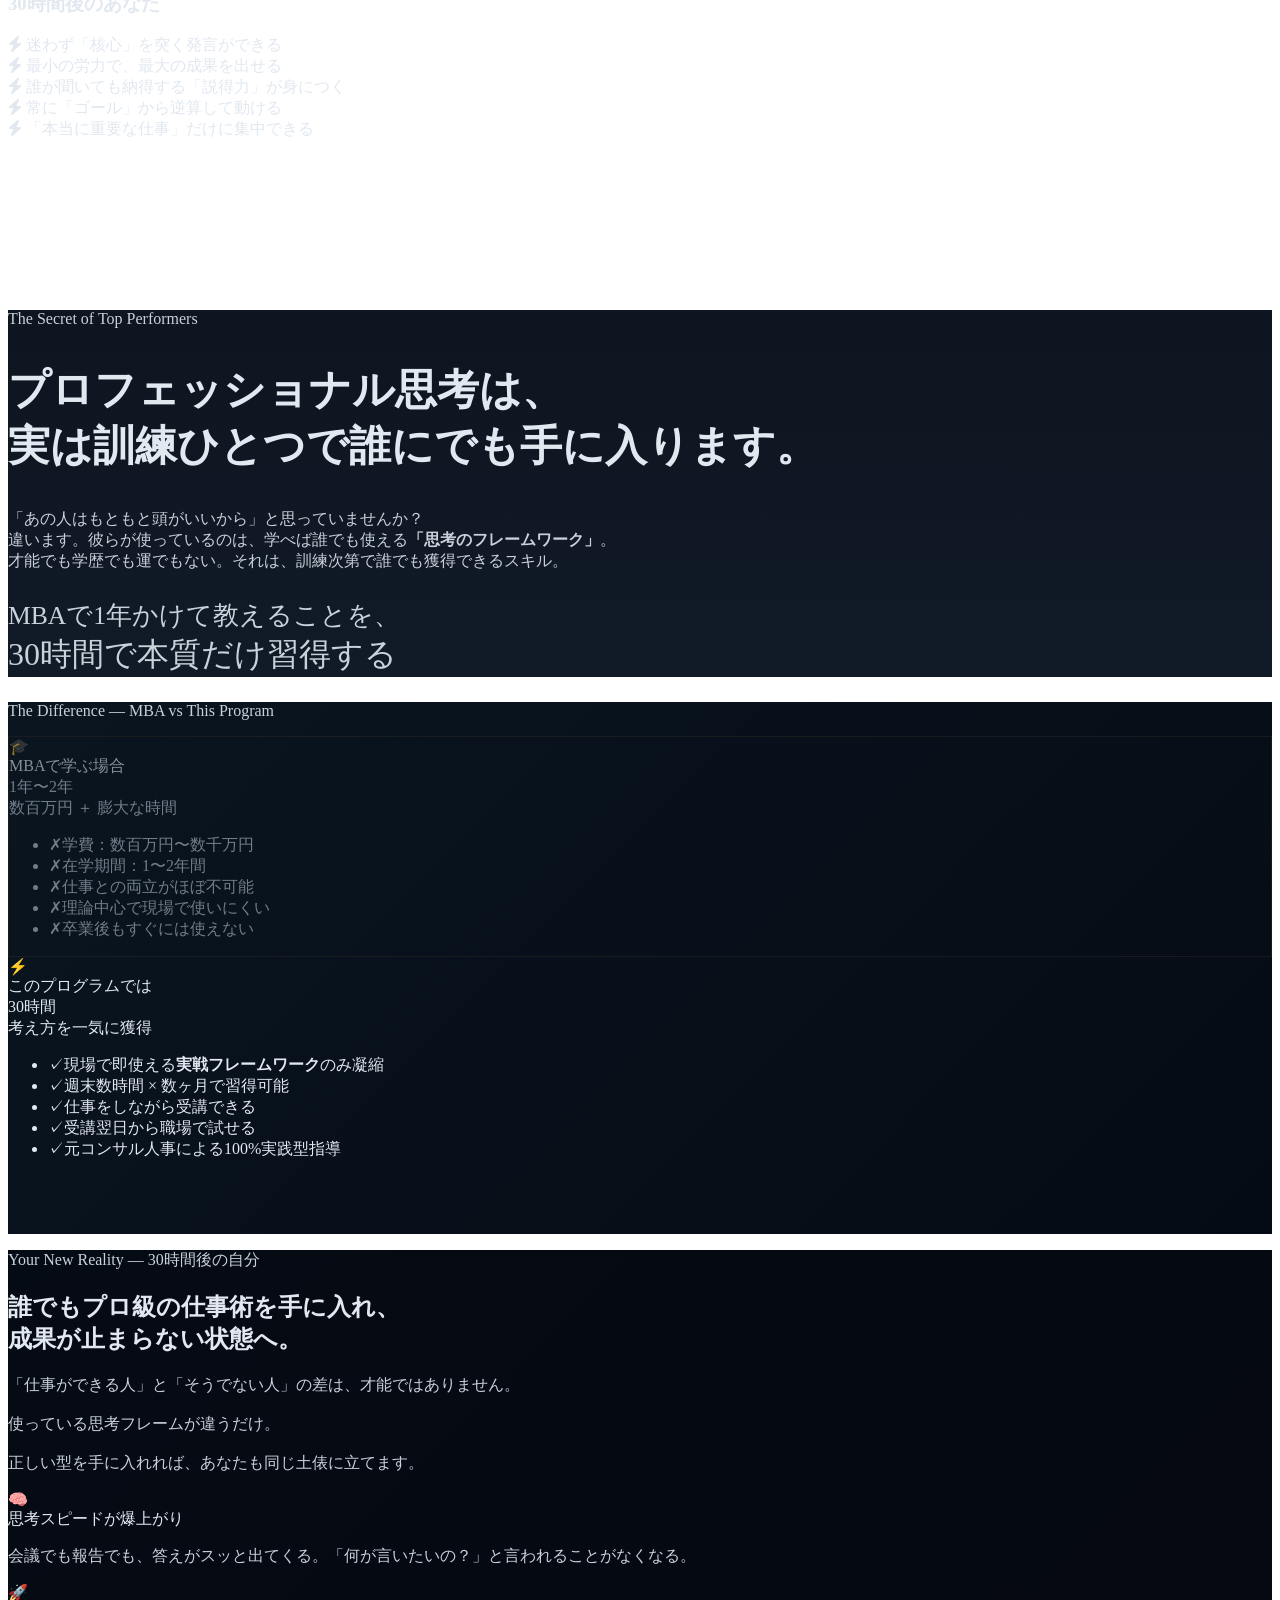
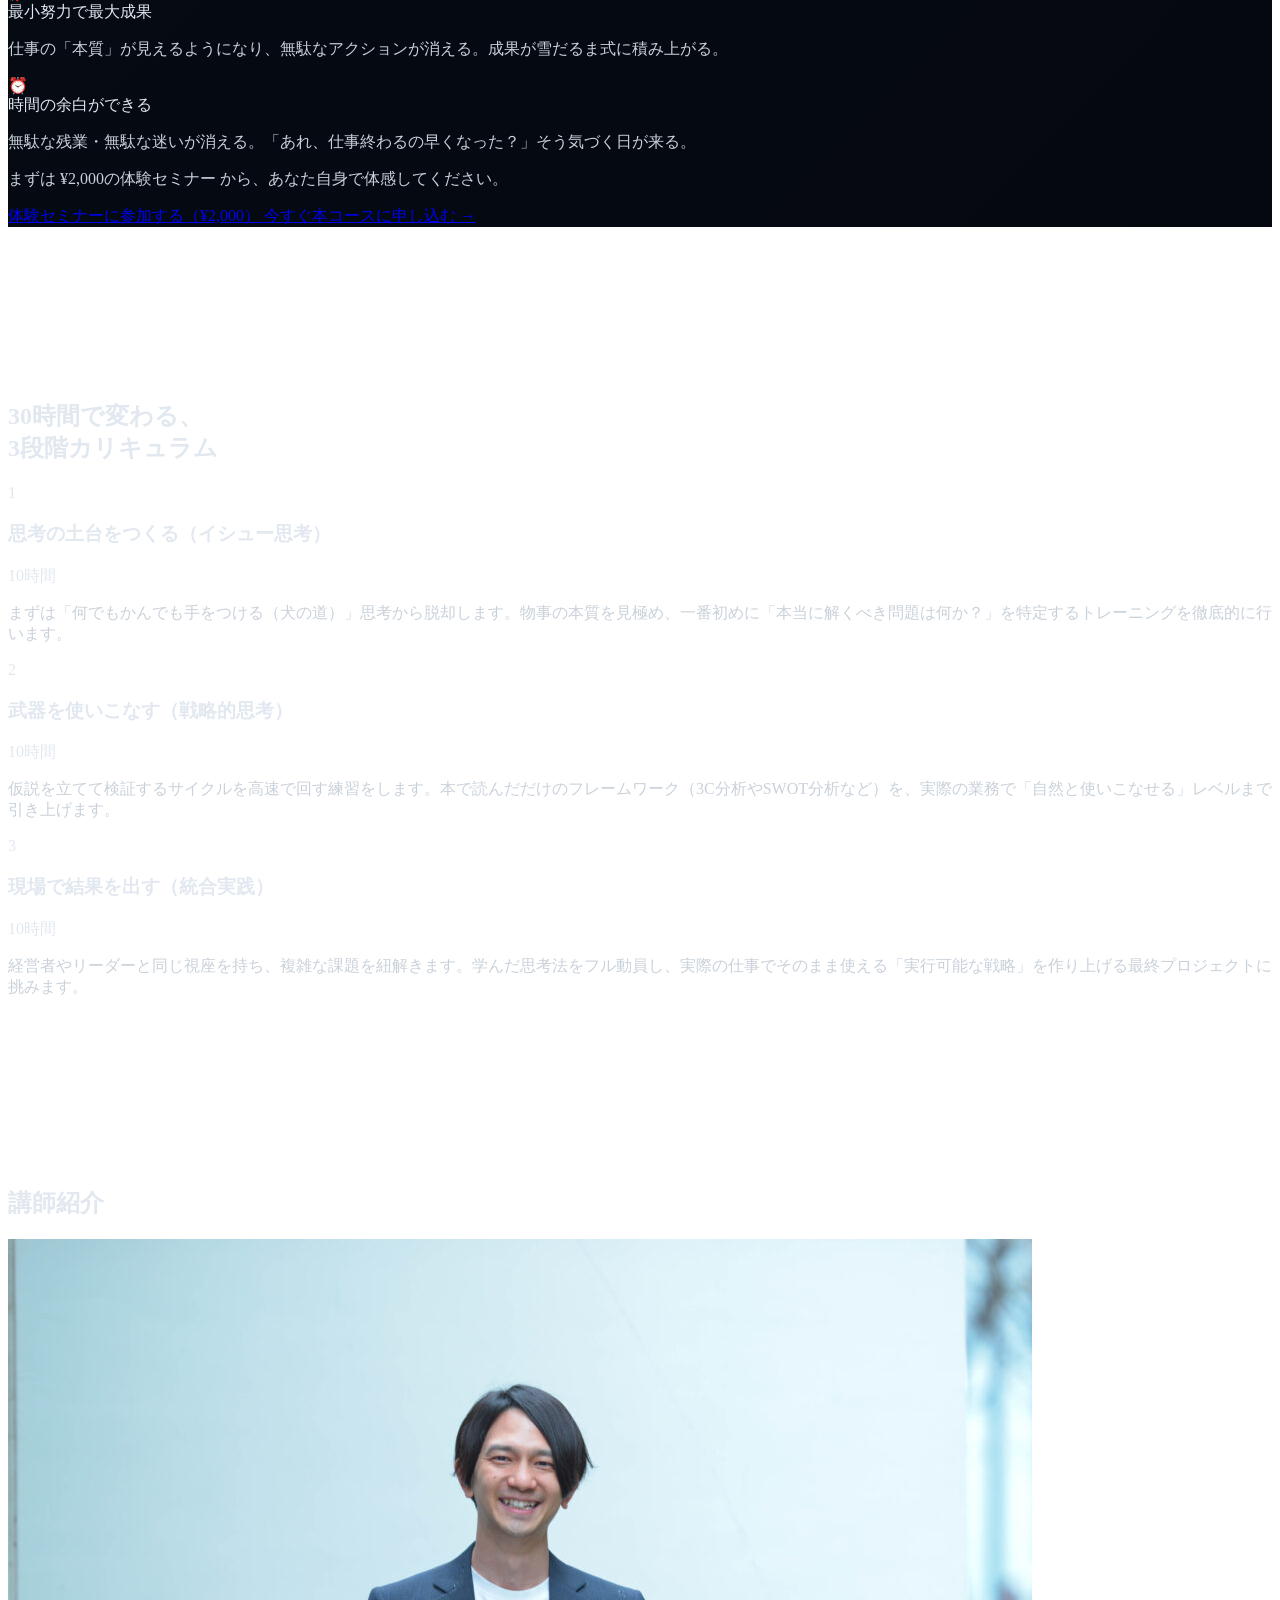
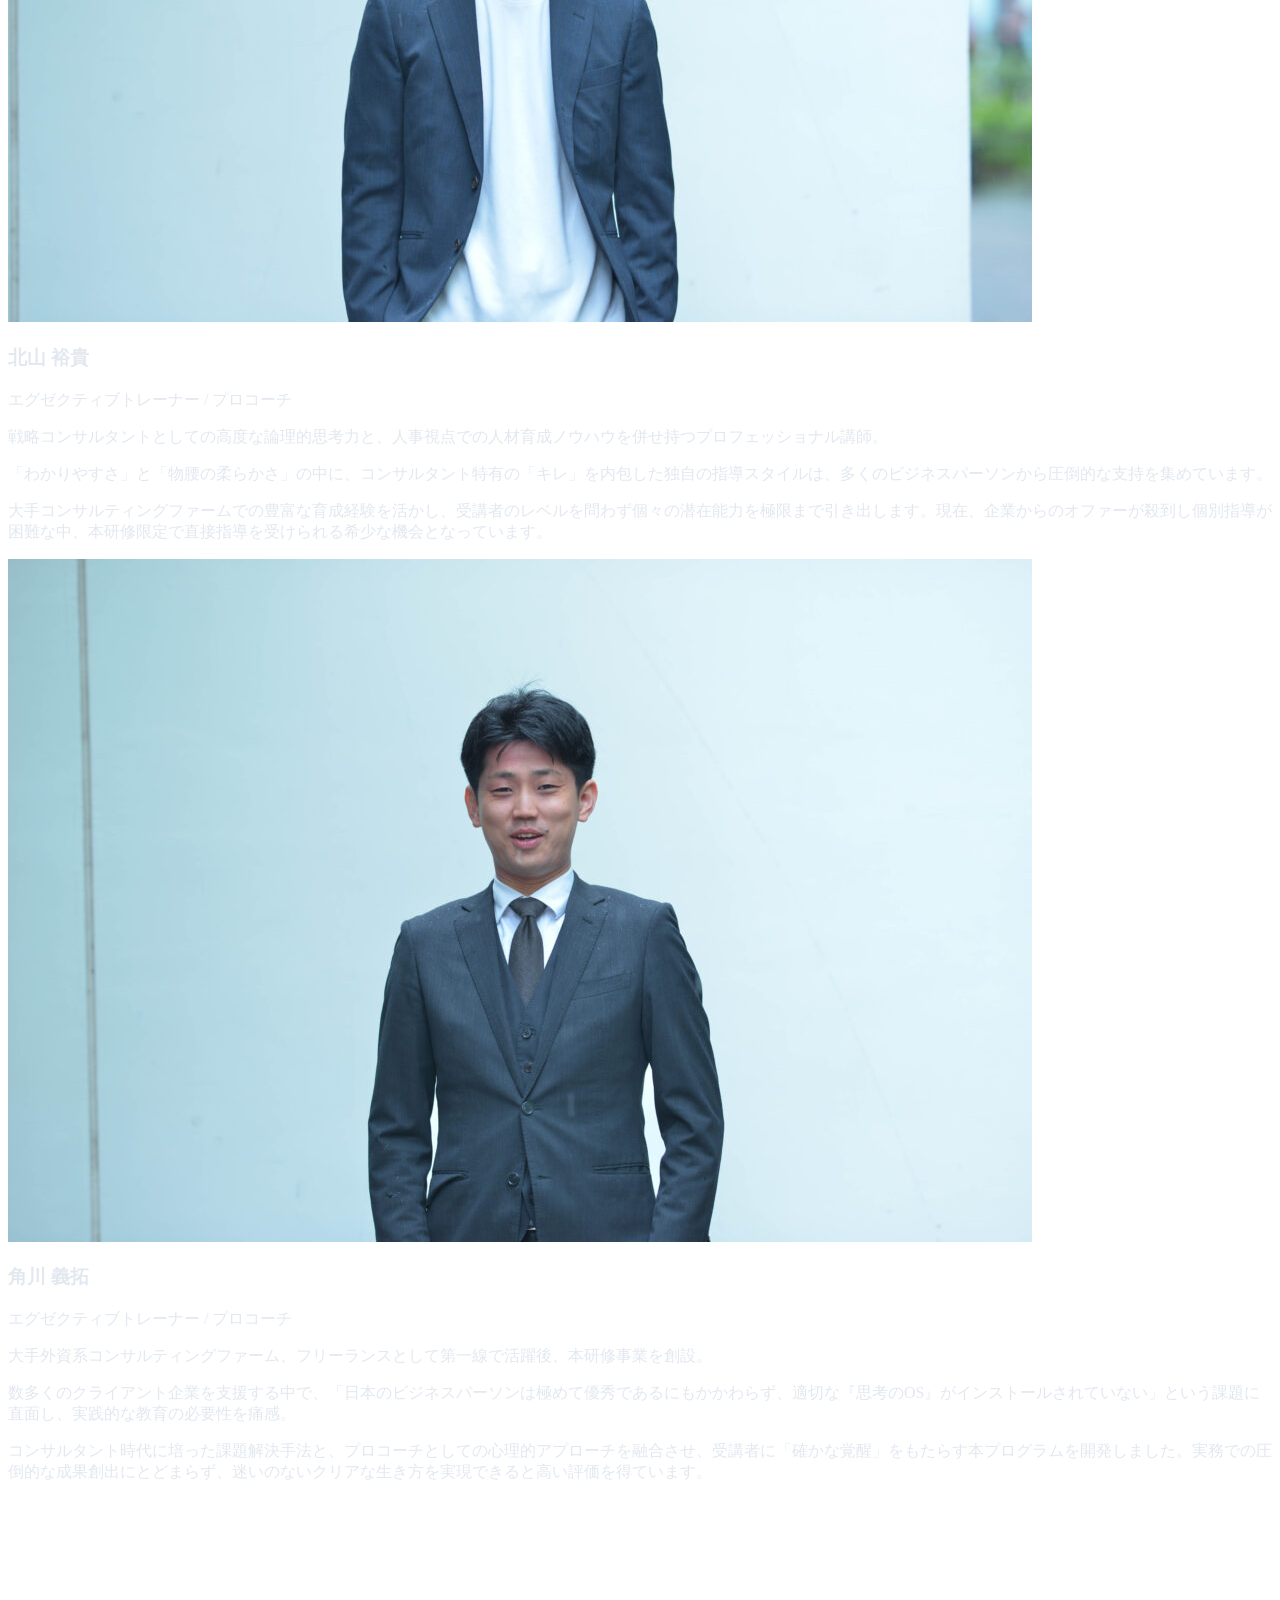
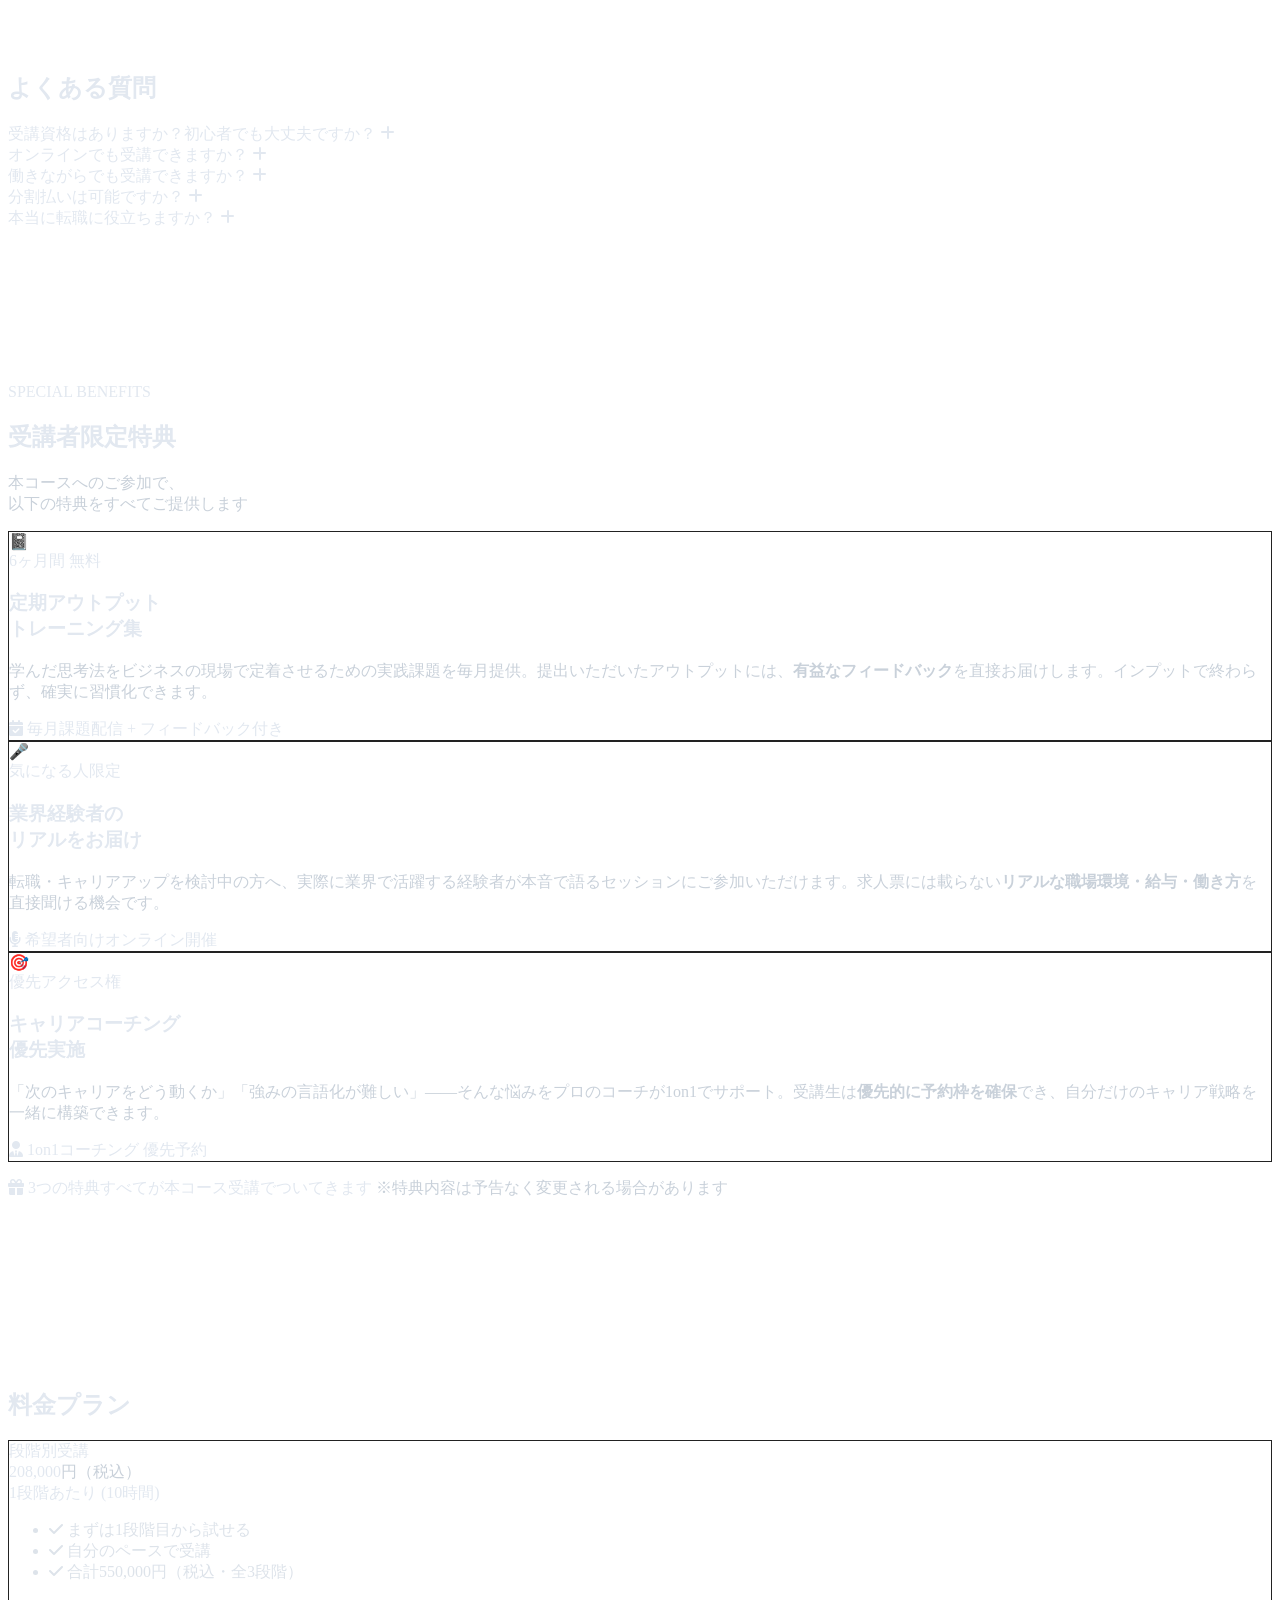
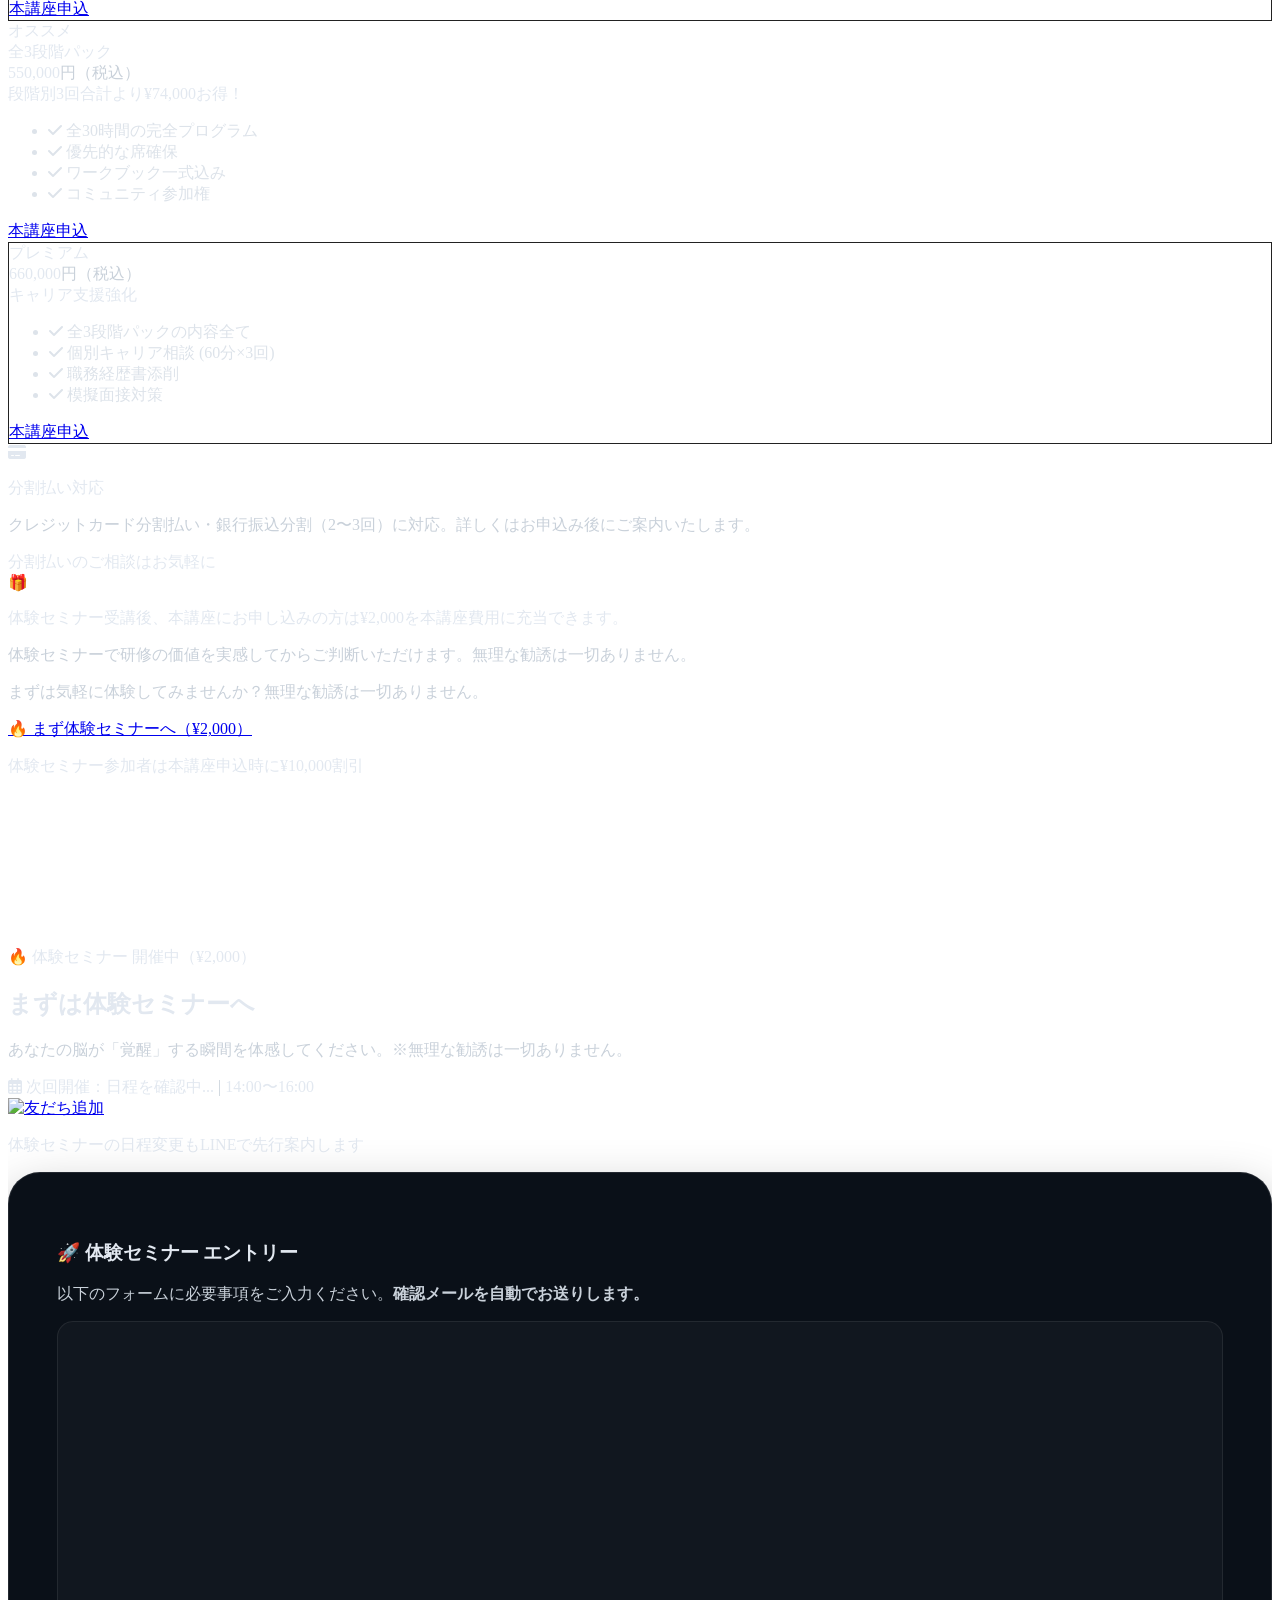
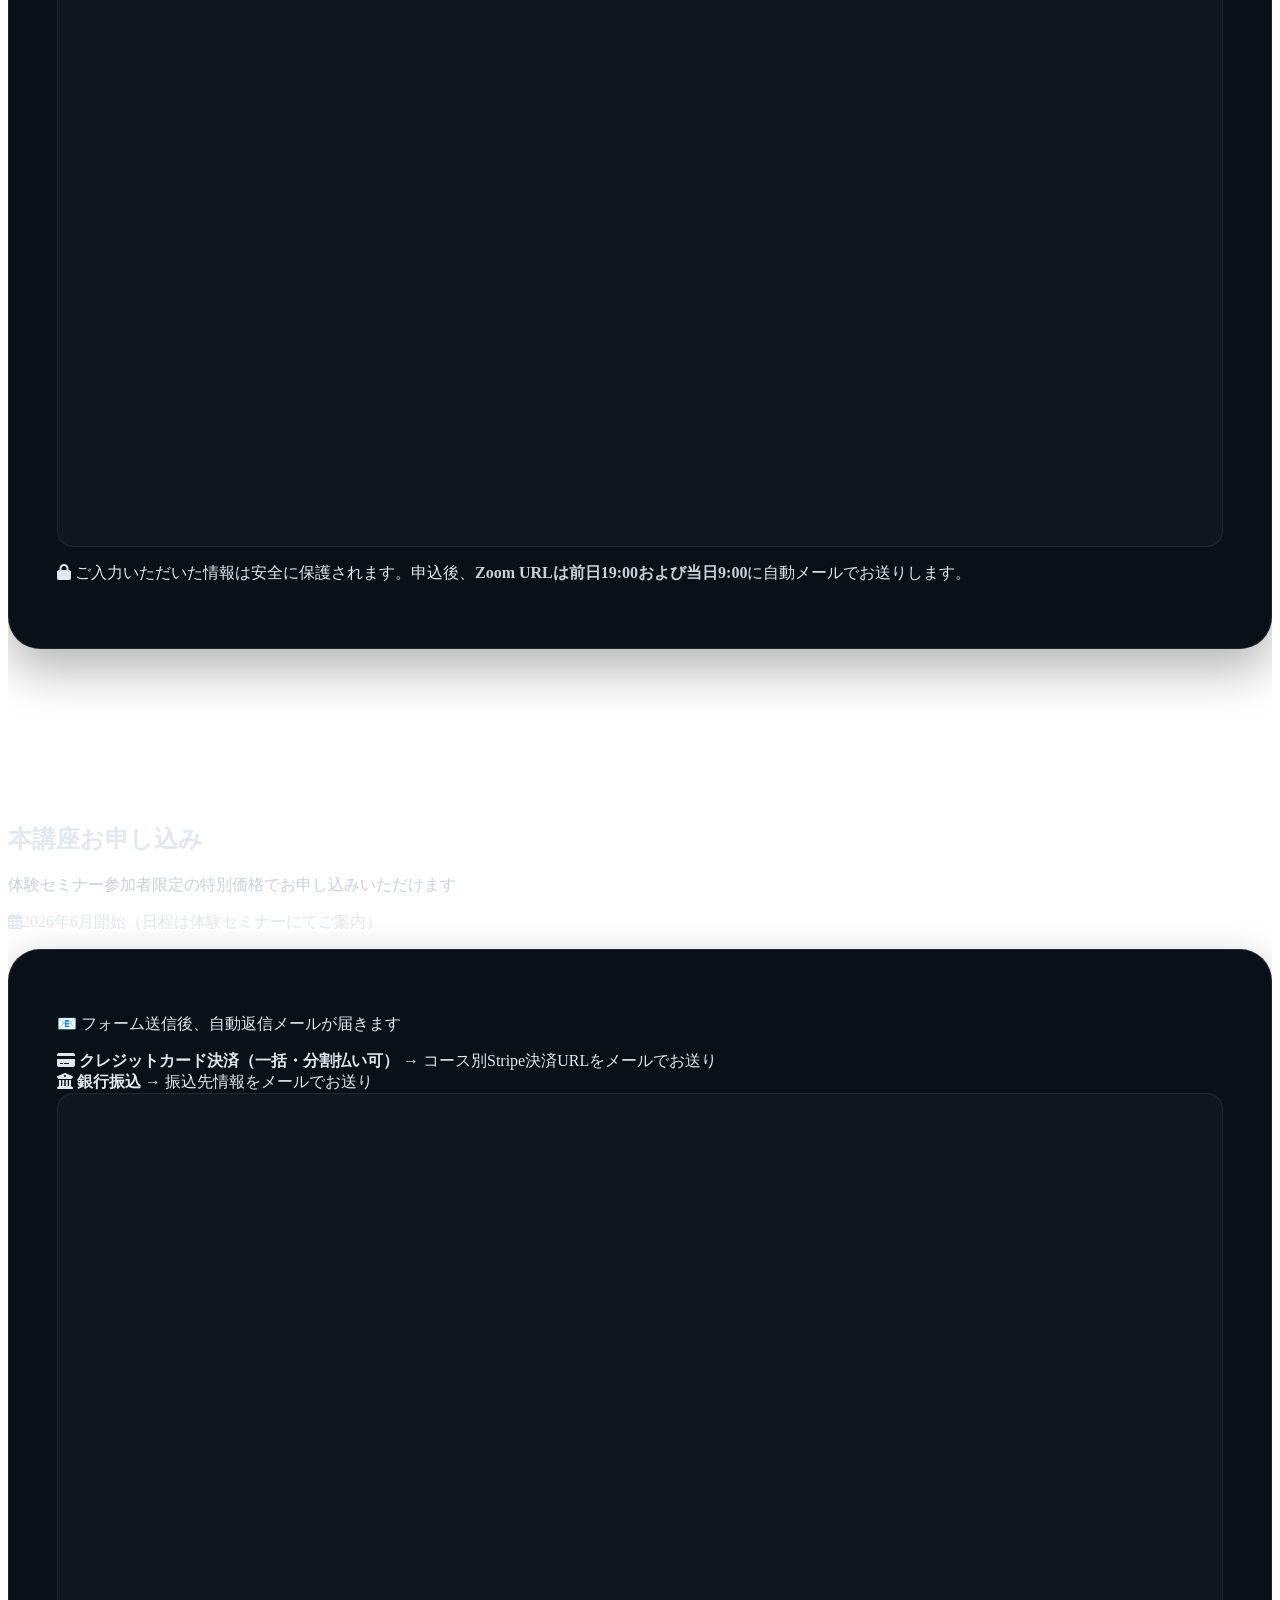
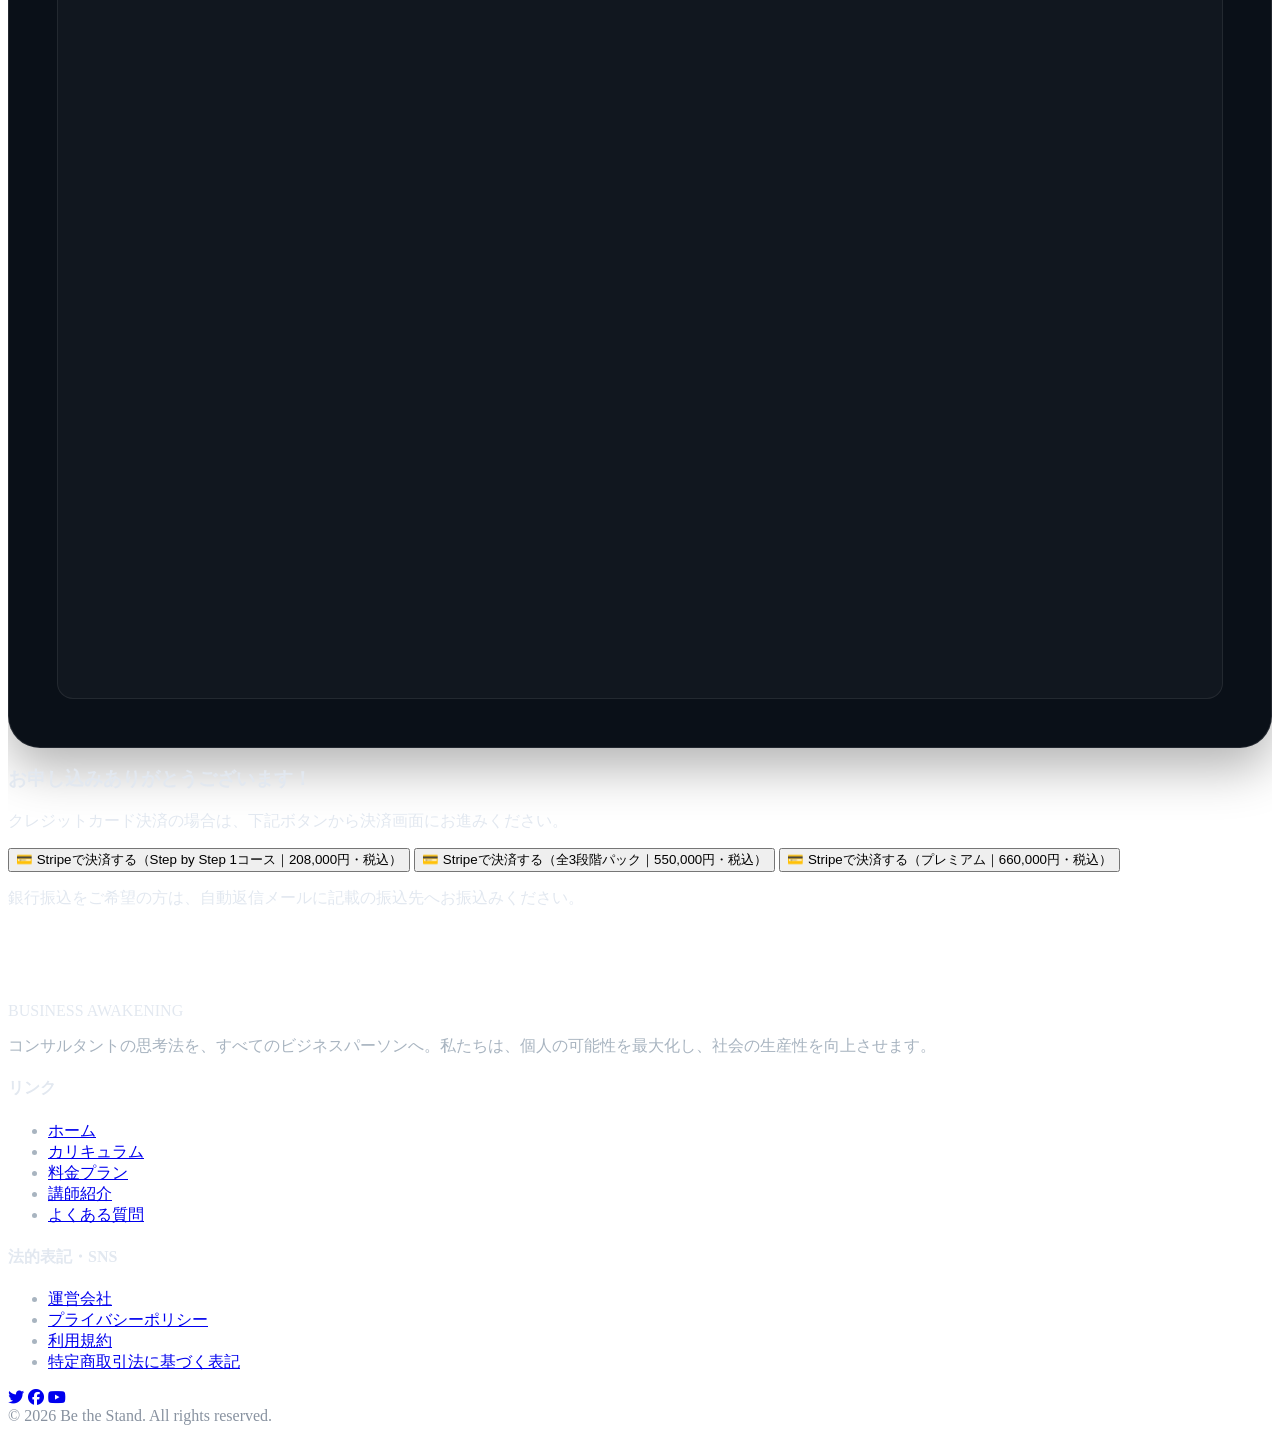
==== commit 9ad97003: "LP改修: 日程動的反映・OGP・特商法・モバイルナビ最適化 - SCHEDULE_API_URL をApps ScriptのURLに設定（スプレッドシート連携） - ヒーローバッジに動的日程表示追加" ====
--- a/index.html
+++ b/index.html
@@ -16,19 +16,26 @@
   <title>ビジネスマン覚醒研修 | あなたの能力覚醒</title>
   
   <!-- OGP設定 -->
-  <meta property="og:title" content="ビジネスマン覚醒研修 | あなたの能力覚醒">
-  <meta property="og:description" content="「あの人、なんか変わったな」と言われる30時間。元外資系コンサルタントが教える『思考のOS』アップデート講座。体験セミナー受付中。">
+  <meta property="og:title" content="ビジネスマン覚醒研修 | 思考のOSをアップデートせよ">
+  <meta property="og:description" content="「あの人、なんか変わったな」と言われる30時間。元外資系コンサルタントが教える思考のOS講座。体験セミナー¥2,000から。">
   <meta property="og:type" content="website">
-  <meta property="og:url" content="https://business-asaking.netlify.app/"> 
-  <meta property="og:image" content="https://business-asaking.netlify.app/ogp.jpg"> 
-  <meta property="og:site_name" content="ビジネスマン覚醒研修">
+  <meta property="og:url" content="https://kakuseilp.bethestand.tokyo/">
+  <meta property="og:image" content="https://kakuseilp.bethestand.tokyo/ogp.png">
+  <meta property="og:image:width" content="1200">
+  <meta property="og:image:height" content="630">
+  <meta property="og:site_name" content="ビジネスマン覚醒研修 | Be the Stand">
   <meta property="og:locale" content="ja_JP">
 
   <!-- Twitterカード設定 -->
   <meta name="twitter:card" content="summary_large_image">
-  <meta name="twitter:title" content="ビジネスマン覚醒研修 | あなたの能力覚醒">
-  <meta name="twitter:description" content="「あの人、なんか変わったな」と言われる30時間。思考のOSをアップデートせよ。">
-  <meta name="twitter:image" content="https://business-asaking.netlify.app/ogp.jpg">
+  <meta name="twitter:site" content="@bethestand_ryo">
+  <meta name="twitter:title" content="ビジネスマン覚醒研修 | 思考のOSをアップデートせよ">
+  <meta name="twitter:description" content="「あの人、なんか変わったな」と言われる30時間。体験セミナー¥2,000から参加できます。">
+  <meta name="twitter:image" content="https://kakuseilp.bethestand.tokyo/ogp.png">
+
+  <!-- 検索エンジン向けSEO -->
+  <meta name="description" content="元外資系コンサルタントが教えるビジネス思考研修。イシュードリブン・エッセンシャル思考・ロジカルシンキングを30時間で習得。体験セミナー¥2,000から。">
+  <link rel="canonical" href="https://kakuseilp.bethestand.tokyo/">
 
   <!-- ファビコン設定 -->
   <link rel="icon" href="favicon.png" type="image/png">
@@ -136,6 +143,10 @@
         BUSINESS <span class="text-brand-blue">AWAKENING</span>
       </div>
       <div class="flex items-center gap-2">
+        <a href="https://lin.ee/wpIe0DA" target="_blank" rel="noopener"
+           class="bg-[#06C755] text-white font-bold py-2 px-3 sm:px-4 rounded-full text-xs hover:opacity-90 transition-opacity min-h-[36px] inline-flex items-center gap-1 whitespace-nowrap">
+          <i class="fab fa-line text-sm"></i><span class="hidden sm:inline">LINE登録</span>
+        </a>
         <a href="#cta" class="bg-brand-blue text-black font-bold py-2 px-4 rounded-full text-xs hover:opacity-90 transition-opacity shadow-[0_4px_14px_rgba(0,217,255,0.2)] min-h-[36px] inline-flex items-center whitespace-nowrap">体験申込</a>
         <a href="#main-course" class="bg-white text-black font-bold py-2 px-4 rounded-full text-xs hover:bg-gray-100 transition-colors shadow-[0_4px_14px_rgba(0,0,0,0.1)] whitespace-nowrap inline-flex items-center min-h-[36px]">本講座申込</a>
       </div>
@@ -186,10 +197,10 @@
         </div>
       </div>
 
-      <!-- 期間限定バッジ -->
-      <a href="https://docs.google.com/forms/d/e/1FAIpQLSeyOZymUPss9dDELMvaRgd3dVkD0wESOj8tNZwcoSqpw1XI_A/viewform" target="_blank" rel="noopener" class="reveal mt-6 inline-flex items-center gap-3 seats-counter text-white font-black px-5 py-3 rounded-full text-sm sm:text-base cursor-pointer" style="transition-delay: 0.5s">
+      <!-- 期間限定バッジ（日程動的表示） -->
+      <a id="hero-form-btn" href="https://docs.google.com/forms/d/e/1FAIpQLSeyOZymUPss9dDELMvaRgd3dVkD0wESOj8tNZwcoSqpw1XI_A/viewform" target="_blank" rel="noopener" class="reveal mt-6 inline-flex items-center gap-3 seats-counter text-white font-black px-5 py-3 rounded-full text-sm sm:text-base cursor-pointer" style="transition-delay: 0.5s">
         <i class="fas fa-calendar-check"></i>
-        <span>次回開催まで残りわずか！今すぐ申し込む</span>
+        <span id="hero-date-text">次回開催まで残りわずか！今すぐ申し込む</span>
       </a>
 
       <div class="reveal mt-5 flex flex-wrap justify-center items-center gap-x-4 gap-y-2 text-xs sm:text-sm text-gray-400 font-medium" style="transition-delay: 0.6s">
@@ -899,10 +910,18 @@
         あなたの脳が「覚醒」する瞬間を体感してください。<span class="text-sm text-gray-500 font-light block mt-3">※無理な勧誘は一切ありません。</span>
       </p>
 
-      <div class="flex flex-col sm:flex-row items-center justify-center gap-2 sm:gap-6 text-base sm:text-xl font-bold mb-12 text-brand-blue">
-        <span class="flex items-center gap-2"><i class="far fa-calendar-alt"></i> 次回開催：2026年3月20日（金）</span>
+      <div class="flex flex-col sm:flex-row items-center justify-center gap-2 sm:gap-6 text-base sm:text-xl font-bold mb-8 text-brand-blue">
+        <span class="flex items-center gap-2"><i class="far fa-calendar-alt"></i> <span id="cta-date-long">次回開催：日程を確認中...</span></span>
         <span class="text-gray-400 hidden sm:inline">|</span>
-        <span>14:00〜16:00</span>
+        <span id="cta-time">14:00〜16:00</span>
+      </div>
+
+      <!-- LINE友達追加ボタン -->
+      <div class="mb-10">
+        <a href="https://lin.ee/wpIe0DA" target="_blank" rel="noopener" class="inline-flex hover:opacity-80 transition-opacity">
+          <img src="https://scdn.line-apps.com/n/line_add_friends/btn/ja.png" alt="友だち追加" height="44" border="0">
+        </a>
+        <p class="text-xs text-gray-500 mt-2">体験セミナーの日程変更もLINEで先行案内します</p>
       </div>
 
       <!-- Googleフォーム埋め込み -->
@@ -941,8 +960,11 @@
         <h2 class="text-4xl md:text-5xl font-black mb-4">
           本講座<span class="text-brand-blue">お申し込み</span>
         </h2>
-        <p class="text-gray-400 text-lg">
+        <p class="text-gray-400 text-lg mb-3">
           体験セミナー参加者限定の特別価格でお申し込みいただけます
+        </p>
+        <p class="text-brand-blue font-bold text-base">
+          <i class="far fa-calendar-alt mr-2"></i><span id="main-course-date">2026年6月開始（日程は体験セミナーにてご案内）</span>
         </p>
       </div>
 
@@ -1045,7 +1067,7 @@
             <li><a href="tokushoho.html" class="hover:text-brand-blue transition-colors">特定商取引法に基づく表記</a></li>
           </ul>
           <div class="flex gap-4 text-white text-xl">
-            <a href="#" class="hover:text-brand-blue transition-colors"><i class="fab fa-twitter"></i></a>
+            <a href="https://x.com/bethestand_ryo" target="_blank" rel="noopener" class="hover:text-brand-blue transition-colors"><i class="fab fa-twitter"></i></a>
             <a href="#" class="hover:text-brand-blue transition-colors"><i class="fab fa-facebook"></i></a>
             <a href="#" class="hover:text-brand-blue transition-colors"><i class="fab fa-youtube"></i></a>
           </div>
